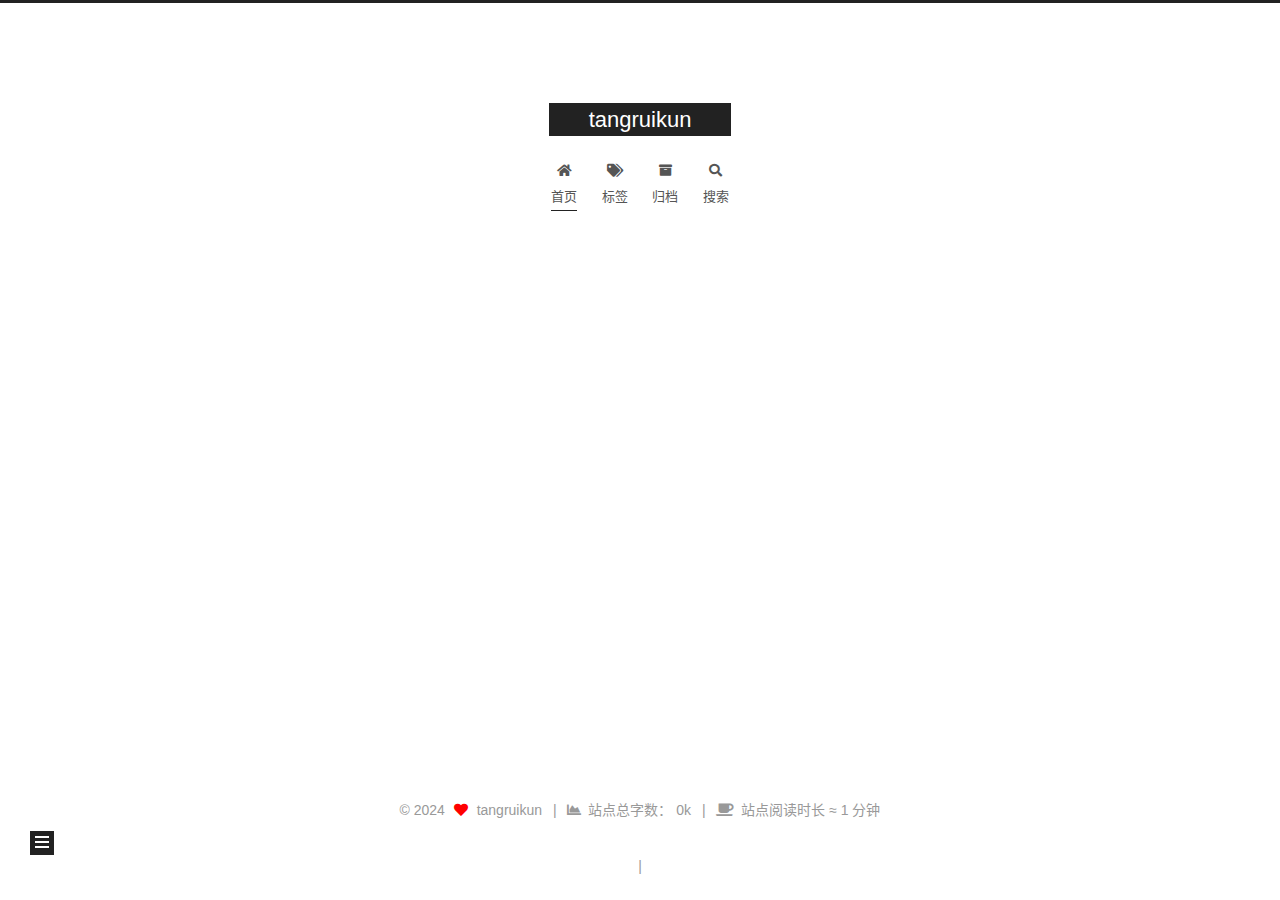
==== index.html @ 12668bd8 "Site updated: 2024-08-31 10:57:15" ====
<!DOCTYPE html>
<html lang="zh-CN">
<head>
  <meta charset="UTF-8">
<meta name="viewport" content="width=device-width, initial-scale=1, maximum-scale=2">
<meta name="theme-color" content="#222">
<meta name="generator" content="Hexo 7.1.1">
  <link rel="apple-touch-icon" sizes="180x180" href="/images/apple-touch-icon-next.png">
  <link rel="icon" type="image/png" sizes="32x32" href="/images/favicon-32x32-next.png">
  <link rel="icon" type="image/png" sizes="16x16" href="/images/favicon-16x16-next.png">
  <link rel="mask-icon" href="/images/logo.svg" color="#222">

<link rel="stylesheet" href="/css/main.css">


<link rel="stylesheet" href="/lib/font-awesome/css/all.min.css">

<script id="hexo-configurations">
    var NexT = window.NexT || {};
    var CONFIG = {"hostname":"example.com","root":"/","scheme":"Muse","version":"7.8.0","exturl":false,"sidebar":{"position":"left","display":"post","padding":18,"offset":12,"onmobile":false},"copycode":{"enable":false,"show_result":false,"style":null},"back2top":{"enable":true,"sidebar":false,"scrollpercent":false},"bookmark":{"enable":false,"color":"#222","save":"auto"},"fancybox":false,"mediumzoom":false,"lazyload":false,"pangu":false,"comments":{"style":"tabs","active":null,"storage":true,"lazyload":false,"nav":null},"algolia":{"hits":{"per_page":10},"labels":{"input_placeholder":"Search for Posts","hits_empty":"We didn't find any results for the search: ${query}","hits_stats":"${hits} results found in ${time} ms"}},"localsearch":{"enable":true,"trigger":"auto","top_n_per_article":1,"unescape":false,"preload":false},"motion":{"enable":true,"async":false,"transition":{"post_block":"fadeIn","post_header":"slideDownIn","post_body":"slideDownIn","coll_header":"slideLeftIn","sidebar":"slideUpIn"}},"path":"search.xml"};
  </script>

  <meta name="description" content="学习记录，生活感悟">
<meta property="og:type" content="website">
<meta property="og:title" content="tangruikun">
<meta property="og:url" content="http://example.com/index.html">
<meta property="og:site_name" content="tangruikun">
<meta property="og:description" content="学习记录，生活感悟">
<meta property="og:locale" content="zh_CN">
<meta property="article:author" content="tangruikun">
<meta name="twitter:card" content="summary">

<link rel="canonical" href="http://example.com/">


<script id="page-configurations">
  // https://hexo.io/docs/variables.html
  CONFIG.page = {
    sidebar: "",
    isHome : true,
    isPost : false,
    lang   : 'zh-CN'
  };
</script>

  <title>tangruikun</title>
  






  <noscript>
  <style>
  .use-motion .brand,
  .use-motion .menu-item,
  .sidebar-inner,
  .use-motion .post-block,
  .use-motion .pagination,
  .use-motion .comments,
  .use-motion .post-header,
  .use-motion .post-body,
  .use-motion .collection-header { opacity: initial; }

  .use-motion .site-title,
  .use-motion .site-subtitle {
    opacity: initial;
    top: initial;
  }

  .use-motion .logo-line-before i { left: initial; }
  .use-motion .logo-line-after i { right: initial; }
  </style>
</noscript>

</head>

<body itemscope itemtype="http://schema.org/WebPage">
  <div class="container use-motion">
    <div class="headband"></div>

    <header class="header" itemscope itemtype="http://schema.org/WPHeader">
      <div class="header-inner"><div class="site-brand-container">
  <div class="site-nav-toggle">
    <div class="toggle" aria-label="切换导航栏">
      <span class="toggle-line toggle-line-first"></span>
      <span class="toggle-line toggle-line-middle"></span>
      <span class="toggle-line toggle-line-last"></span>
    </div>
  </div>

  <div class="site-meta">

    <a href="/" class="brand" rel="start">
      <span class="logo-line-before"><i></i></span>
      <h1 class="site-title">tangruikun</h1>
      <span class="logo-line-after"><i></i></span>
    </a>
  </div>

  <div class="site-nav-right">
    <div class="toggle popup-trigger">
        <i class="fa fa-search fa-fw fa-lg"></i>
    </div>
  </div>
</div>




<nav class="site-nav">
  <ul id="menu" class="main-menu menu">
        <li class="menu-item menu-item-home">

    <a href="/" rel="section"><i class="fa fa-home fa-fw"></i>首页</a>

  </li>
        <li class="menu-item menu-item-tags">

    <a href="/tags/" rel="section"><i class="fa fa-tags fa-fw"></i>标签</a>

  </li>
        <li class="menu-item menu-item-archives">

    <a href="/archives/" rel="section"><i class="fa fa-archive fa-fw"></i>归档</a>

  </li>
      <li class="menu-item menu-item-search">
        <a role="button" class="popup-trigger"><i class="fa fa-search fa-fw"></i>搜索
        </a>
      </li>
  </ul>
</nav>



  <div class="search-pop-overlay">
    <div class="popup search-popup">
        <div class="search-header">
  <span class="search-icon">
    <i class="fa fa-search"></i>
  </span>
  <div class="search-input-container">
    <input autocomplete="off" autocapitalize="off"
           placeholder="搜索..." spellcheck="false"
           type="search" class="search-input">
  </div>
  <span class="popup-btn-close">
    <i class="fa fa-times-circle"></i>
  </span>
</div>
<div id="search-result">
  <div id="no-result">
    <i class="fa fa-spinner fa-pulse fa-5x fa-fw"></i>
  </div>
</div>

    </div>
  </div>

</div>
    </header>

    
  <div class="back-to-top">
    <i class="fa fa-arrow-up"></i>
    <span>0%</span>
  </div>


    <main class="main">
      <div class="main-inner">
        <div class="content-wrap">
          

          <div class="content index posts-expand">
            
      
  
  
  <article itemscope itemtype="http://schema.org/Article" class="post-block" lang="zh-CN">
    <link itemprop="mainEntityOfPage" href="http://example.com/2024/08/31/00-Kubernetes%E6%9E%B6%E6%9E%84/">

    <span hidden itemprop="author" itemscope itemtype="http://schema.org/Person">
      <meta itemprop="image" content="/images/avatar.gif">
      <meta itemprop="name" content="tangruikun">
      <meta itemprop="description" content="学习记录，生活感悟">
    </span>

    <span hidden itemprop="publisher" itemscope itemtype="http://schema.org/Organization">
      <meta itemprop="name" content="tangruikun">
    </span>
      <header class="post-header">
        <h2 class="post-title" itemprop="name headline">
          
            <a href="/2024/08/31/00-Kubernetes%E6%9E%B6%E6%9E%84/" class="post-title-link" itemprop="url">00 Kubernetes架构</a>
        </h2>

        <div class="post-meta">
            <span class="post-meta-item">
              <span class="post-meta-item-icon">
                <i class="far fa-calendar"></i>
              </span>
              <span class="post-meta-item-text">发表于</span>
              

              <time title="创建时间：2024-08-31 10:02:33 / 修改时间：10:57:04" itemprop="dateCreated datePublished" datetime="2024-08-31T10:02:33+08:00">2024-08-31</time>
            </span>

          <br>
            <span class="post-meta-item" title="本文字数">
              <span class="post-meta-item-icon">
                <i class="far fa-file-word"></i>
              </span>
                <span class="post-meta-item-text">本文字数：</span>
              <span>52</span>
            </span>
            <span class="post-meta-item" title="阅读时长">
              <span class="post-meta-item-icon">
                <i class="far fa-clock"></i>
              </span>
                <span class="post-meta-item-text">阅读时长 &asymp;</span>
              <span>1 分钟</span>
            </span>

        </div>
      </header>

    
    
    
    <div class="post-body" itemprop="articleBody">

      
          <p>Kubernetes的架构，由Master和Node两种节点组成，这两种角色分别对应控制节点和计算节点。</p>
<p><img src="/k8s%E6%9E%B6%E6%9E%84%E5%9B%BE.png"></p>

      
    </div>

    
    
    
      <footer class="post-footer">
        <div class="post-eof"></div>
      </footer>
  </article>
  
  
  


  



          </div>
          

<script>
  window.addEventListener('tabs:register', () => {
    let { activeClass } = CONFIG.comments;
    if (CONFIG.comments.storage) {
      activeClass = localStorage.getItem('comments_active') || activeClass;
    }
    if (activeClass) {
      let activeTab = document.querySelector(`a[href="#comment-${activeClass}"]`);
      if (activeTab) {
        activeTab.click();
      }
    }
  });
  if (CONFIG.comments.storage) {
    window.addEventListener('tabs:click', event => {
      if (!event.target.matches('.tabs-comment .tab-content .tab-pane')) return;
      let commentClass = event.target.classList[1];
      localStorage.setItem('comments_active', commentClass);
    });
  }
</script>

        </div>
          
  
  <div class="toggle sidebar-toggle">
    <span class="toggle-line toggle-line-first"></span>
    <span class="toggle-line toggle-line-middle"></span>
    <span class="toggle-line toggle-line-last"></span>
  </div>

  <aside class="sidebar">
    <div class="sidebar-inner">

      <ul class="sidebar-nav motion-element">
        <li class="sidebar-nav-toc">
          文章目录
        </li>
        <li class="sidebar-nav-overview">
          站点概览
        </li>
      </ul>

      <!--noindex-->
      <div class="post-toc-wrap sidebar-panel">
      </div>
      <!--/noindex-->

      <div class="site-overview-wrap sidebar-panel">
        <div class="site-author motion-element" itemprop="author" itemscope itemtype="http://schema.org/Person">
  <p class="site-author-name" itemprop="name">tangruikun</p>
  <div class="site-description" itemprop="description">学习记录，生活感悟</div>
</div>
<div class="site-state-wrap motion-element">
  <nav class="site-state">
      <div class="site-state-item site-state-posts">
          <a href="/archives/">
        
          <span class="site-state-item-count">1</span>
          <span class="site-state-item-name">日志</span>
        </a>
      </div>
      <div class="site-state-item site-state-tags">
        <span class="site-state-item-count">1</span>
        <span class="site-state-item-name">标签</span>
      </div>
  </nav>
</div>



      </div>

    </div>
  </aside>
  <div id="sidebar-dimmer"></div>


      </div>
    </main>

    <footer class="footer">
      <div class="footer-inner">
        

        

<div class="copyright">
  
  &copy; 
  <span itemprop="copyrightYear">2024</span>
  <span class="with-love">
    <i class="fa fa-heart"></i>
  </span>
  <span class="author" itemprop="copyrightHolder">tangruikun</span>
    <span class="post-meta-divider">|</span>
    <span class="post-meta-item-icon">
      <i class="fa fa-chart-area"></i>
    </span>
      <span class="post-meta-item-text">站点总字数：</span>
    <span title="站点总字数">0k</span>
    <span class="post-meta-divider">|</span>
    <span class="post-meta-item-icon">
      <i class="fa fa-coffee"></i>
    </span>
      <span class="post-meta-item-text">站点阅读时长 &asymp;</span>
    <span title="站点阅读时长">1 分钟</span>
</div>
  <div class="powered-by">
    <!--由 <a href="https://hexo.io/" class="theme-link" rel="noopener" target="_blank">Hexo</a> & <a href="https://muse.theme-next.org/" class="theme-link" rel="noopener" target="_blank">NexT.Muse</a> 强力驱动 -->
  </div>

        
<div class="busuanzi-count">
  <script async src="https://busuanzi.ibruce.info/busuanzi/2.3/busuanzi.pure.mini.js"></script>
    <span class="post-meta-item" id="busuanzi_container_site_uv" style="display: none;">
      <span class="post-meta-item-icon">
        <i class="fa fa-user"></i>
      </span>
      <span class="site-uv" title="总访客量">
        <span id="busuanzi_value_site_uv"></span>
      </span>
    </span>
    <span class="post-meta-divider">|</span>
    <span class="post-meta-item" id="busuanzi_container_site_pv" style="display: none;">
      <span class="post-meta-item-icon">
        <i class="fa fa-eye"></i>
      </span>
      <span class="site-pv" title="总访问量">
        <span id="busuanzi_value_site_pv"></span>
      </span>
    </span>
</div>








      </div>
    </footer>
  </div>

  
  <script src="/lib/anime.min.js"></script>
  <script src="/lib/velocity/velocity.min.js"></script>
  <script src="/lib/velocity/velocity.ui.min.js"></script>

<script src="/js/utils.js"></script>

<script src="/js/motion.js"></script>


<script src="/js/schemes/muse.js"></script>


<script src="/js/next-boot.js"></script>




  




  
<script src="/js/local-search.js"></script>













  

  

</body>
</html>
---- css/main.css ----
:root {
  --body-bg-color: #fff;
  --content-bg-color: #fff;
  --card-bg-color: #f5f5f5;
  --text-color: #555;
  --blockquote-color: #666;
  --link-color: #555;
  --link-hover-color: #222;
  --brand-color: #fff;
  --brand-hover-color: #fff;
  --table-row-odd-bg-color: #f9f9f9;
  --table-row-hover-bg-color: #f5f5f5;
  --menu-item-bg-color: #f5f5f5;
  --btn-default-bg: #222;
  --btn-default-color: #fff;
  --btn-default-border-color: #222;
  --btn-default-hover-bg: #fff;
  --btn-default-hover-color: #222;
  --btn-default-hover-border-color: #222;
}
html {
  line-height: 1.15; /* 1 */
  -webkit-text-size-adjust: 100%; /* 2 */
}
body {
  margin: 0;
}
main {
  display: block;
}
h1 {
  font-size: 2em;
  margin: 0.67em 0;
}
hr {
  box-sizing: content-box; /* 1 */
  height: 0; /* 1 */
  overflow: visible; /* 2 */
}
pre {
  font-family: monospace, monospace; /* 1 */
  font-size: 1em; /* 2 */
}
a {
  background: transparent;
}
abbr[title] {
  border-bottom: none; /* 1 */
  text-decoration: underline; /* 2 */
  text-decoration: underline dotted; /* 2 */
}
b,
strong {
  font-weight: bolder;
}
code,
kbd,
samp {
  font-family: monospace, monospace; /* 1 */
  font-size: 1em; /* 2 */
}
small {
  font-size: 80%;
}
sub,
sup {
  font-size: 75%;
  line-height: 0;
  position: relative;
  vertical-align: baseline;
}
sub {
  bottom: -0.25em;
}
sup {
  top: -0.5em;
}
img {
  border-style: none;
}
button,
input,
optgroup,
select,
textarea {
  font-family: inherit; /* 1 */
  font-size: 100%; /* 1 */
  line-height: 1.15; /* 1 */
  margin: 0; /* 2 */
}
button,
input {
/* 1 */
  overflow: visible;
}
button,
select {
/* 1 */
  text-transform: none;
}
button,
[type='button'],
[type='reset'],
[type='submit'] {
  -webkit-appearance: button;
}
button::-moz-focus-inner,
[type='button']::-moz-focus-inner,
[type='reset']::-moz-focus-inner,
[type='submit']::-moz-focus-inner {
  border-style: none;
  padding: 0;
}
button:-moz-focusring,
[type='button']:-moz-focusring,
[type='reset']:-moz-focusring,
[type='submit']:-moz-focusring {
  outline: 1px dotted ButtonText;
}
fieldset {
  padding: 0.35em 0.75em 0.625em;
}
legend {
  box-sizing: border-box; /* 1 */
  color: inherit; /* 2 */
  display: table; /* 1 */
  max-width: 100%; /* 1 */
  padding: 0; /* 3 */
  white-space: normal; /* 1 */
}
progress {
  vertical-align: baseline;
}
textarea {
  overflow: auto;
}
[type='checkbox'],
[type='radio'] {
  box-sizing: border-box; /* 1 */
  padding: 0; /* 2 */
}
[type='number']::-webkit-inner-spin-button,
[type='number']::-webkit-outer-spin-button {
  height: auto;
}
[type='search'] {
  outline-offset: -2px; /* 2 */
  -webkit-appearance: textfield; /* 1 */
}
[type='search']::-webkit-search-decoration {
  -webkit-appearance: none;
}
::-webkit-file-upload-button {
  font: inherit; /* 2 */
  -webkit-appearance: button; /* 1 */
}
details {
  display: block;
}
summary {
  display: list-item;
}
template {
  display: none;
}
[hidden] {
  display: none;
}
::selection {
  background: #262a30;
  color: #eee;
}
html,
body {
  height: 100%;
}
body {
  background: var(--body-bg-color);
  color: var(--text-color);
  font-family: 'Lato', "PingFang SC", "Microsoft YaHei", sans-serif;
  font-size: 1em;
  line-height: 2;
}
@media (max-width: 991px) {
  body {
    padding-left: 0 !important;
    padding-right: 0 !important;
  }
}
h1,
h2,
h3,
h4,
h5,
h6 {
  font-family: 'Lato', "PingFang SC", "Microsoft YaHei", sans-serif;
  font-weight: bold;
  line-height: 1.5;
  margin: 20px 0 15px;
}
h1 {
  font-size: 1.5em;
}
h2 {
  font-size: 1.375em;
}
h3 {
  font-size: 1.25em;
}
h4 {
  font-size: 1.125em;
}
h5 {
  font-size: 1em;
}
h6 {
  font-size: 0.875em;
}
p {
  margin: 0 0 20px 0;
}
a,
span.exturl {
  border-bottom: 1px solid #999;
  color: var(--link-color);
  outline: 0;
  text-decoration: none;
  overflow-wrap: break-word;
  word-wrap: break-word;
  cursor: pointer;
}
a:hover,
span.exturl:hover {
  border-bottom-color: var(--link-hover-color);
  color: var(--link-hover-color);
}
iframe,
img,
video {
  display: block;
  margin-left: auto;
  margin-right: auto;
  max-width: 100%;
}
hr {
  background-image: repeating-linear-gradient(-45deg, #ddd, #ddd 4px, transparent 4px, transparent 8px);
  border: 0;
  height: 3px;
  margin: 40px 0;
}
blockquote {
  border-left: 4px solid #ddd;
  color: var(--blockquote-color);
  margin: 0;
  padding: 0 15px;
}
blockquote cite::before {
  content: '-';
  padding: 0 5px;
}
dt {
  font-weight: bold;
}
dd {
  margin: 0;
  padding: 0;
}
kbd {
  background-color: #f5f5f5;
  background-image: linear-gradient(#eee, #fff, #eee);
  border: 1px solid #ccc;
  border-radius: 0.2em;
  box-shadow: 0.1em 0.1em 0.2em rgba(0,0,0,0.1);
  color: #555;
  font-family: inherit;
  padding: 0.1em 0.3em;
  white-space: nowrap;
}
.table-container {
  overflow: auto;
}
table {
  border-collapse: collapse;
  border-spacing: 0;
  font-size: 0.875em;
  margin: 0 0 20px 0;
  width: 100%;
}
tbody tr:nth-of-type(odd) {
  background: var(--table-row-odd-bg-color);
}
tbody tr:hover {
  background: var(--table-row-hover-bg-color);
}
caption,
th,
td {
  font-weight: normal;
  padding: 8px;
  vertical-align: middle;
}
th,
td {
  border: 1px solid #ddd;
  border-bottom: 3px solid #ddd;
}
th {
  font-weight: 700;
  padding-bottom: 10px;
}
td {
  border-bottom-width: 1px;
}
.btn {
  background: var(--btn-default-bg);
  border: 2px solid var(--btn-default-border-color);
  border-radius: 0;
  color: var(--btn-default-color);
  display: inline-block;
  font-size: 0.875em;
  line-height: 2;
  padding: 0 20px;
  text-decoration: none;
  transition-property: background-color;
  transition-delay: 0s;
  transition-duration: 0.2s;
  transition-timing-function: ease-in-out;
}
.btn:hover {
  background: var(--btn-default-hover-bg);
  border-color: var(--btn-default-hover-border-color);
  color: var(--btn-default-hover-color);
}
.btn + .btn {
  margin: 0 0 8px 8px;
}
.btn .fa-fw {
  text-align: left;
  width: 1.285714285714286em;
}
.toggle {
  line-height: 0;
}
.toggle .toggle-line {
  background: #fff;
  display: inline-block;
  height: 2px;
  left: 0;
  position: relative;
  top: 0;
  transition: all 0.4s;
  vertical-align: top;
  width: 100%;
}
.toggle .toggle-line:not(:first-child) {
  margin-top: 3px;
}
.toggle.toggle-arrow .toggle-line-first {
  left: 50%;
  top: 2px;
  transform: rotate(45deg);
  width: 50%;
}
.toggle.toggle-arrow .toggle-line-middle {
  left: 2px;
  width: 90%;
}
.toggle.toggle-arrow .toggle-line-last {
  left: 50%;
  top: -2px;
  transform: rotate(-45deg);
  width: 50%;
}
.toggle.toggle-close .toggle-line-first {
  transform: rotate(-45deg);
  top: 5px;
}
.toggle.toggle-close .toggle-line-middle {
  opacity: 0;
}
.toggle.toggle-close .toggle-line-last {
  transform: rotate(45deg);
  top: -5px;
}
.highlight,
pre {
  background: #f7f7f7;
  color: #4d4d4c;
  line-height: 1.6;
  margin: 0 auto 20px;
}
pre,
code {
  font-family: consolas, Menlo, monospace, "PingFang SC", "Microsoft YaHei";
}
code {
  background: #eee;
  border-radius: 3px;
  color: #555;
  padding: 2px 4px;
  overflow-wrap: break-word;
  word-wrap: break-word;
}
.highlight *::selection {
  background: #d6d6d6;
}
.highlight pre {
  border: 0;
  margin: 0;
  padding: 10px 0;
}
.highlight table {
  border: 0;
  margin: 0;
  width: auto;
}
.highlight td {
  border: 0;
  padding: 0;
}
.highlight figcaption {
  background: #eff2f3;
  color: #4d4d4c;
  display: flex;
  font-size: 0.875em;
  justify-content: space-between;
  line-height: 1.2;
  padding: 0.5em;
}
.highlight figcaption a {
  color: #4d4d4c;
}
.highlight figcaption a:hover {
  border-bottom-color: #4d4d4c;
}
.highlight .gutter {
  -moz-user-select: none;
  -ms-user-select: none;
  -webkit-user-select: none;
  user-select: none;
}
.highlight .gutter pre {
  background: #eff2f3;
  color: #869194;
  padding-left: 10px;
  padding-right: 10px;
  text-align: right;
}
.highlight .code pre {
  background: #f7f7f7;
  padding-left: 10px;
  width: 100%;
}
.gist table {
  width: auto;
}
.gist table td {
  border: 0;
}
pre {
  overflow: auto;
  padding: 10px;
}
pre code {
  background: none;
  color: #4d4d4c;
  font-size: 0.875em;
  padding: 0;
  text-shadow: none;
}
pre .deletion {
  background: #fdd;
}
pre .addition {
  background: #dfd;
}
pre .meta {
  color: #eab700;
  -moz-user-select: none;
  -ms-user-select: none;
  -webkit-user-select: none;
  user-select: none;
}
pre .comment {
  color: #8e908c;
}
pre .variable,
pre .attribute,
pre .tag,
pre .name,
pre .regexp,
pre .ruby .constant,
pre .xml .tag .title,
pre .xml .pi,
pre .xml .doctype,
pre .html .doctype,
pre .css .id,
pre .css .class,
pre .css .pseudo {
  color: #c82829;
}
pre .number,
pre .preprocessor,
pre .built_in,
pre .builtin-name,
pre .literal,
pre .params,
pre .constant,
pre .command {
  color: #f5871f;
}
pre .ruby .class .title,
pre .css .rules .attribute,
pre .string,
pre .symbol,
pre .value,
pre .inheritance,
pre .header,
pre .ruby .symbol,
pre .xml .cdata,
pre .special,
pre .formula {
  color: #718c00;
}
pre .title,
pre .css .hexcolor {
  color: #3e999f;
}
pre .function,
pre .python .decorator,
pre .python .title,
pre .ruby .function .title,
pre .ruby .title .keyword,
pre .perl .sub,
pre .javascript .title,
pre .coffeescript .title {
  color: #4271ae;
}
pre .keyword,
pre .javascript .function {
  color: #8959a8;
}
.blockquote-center {
  border-left: none;
  margin: 40px 0;
  padding: 0;
  position: relative;
  text-align: center;
}
.blockquote-center .fa {
  display: block;
  opacity: 0.6;
  position: absolute;
  width: 100%;
}
.blockquote-center .fa-quote-left {
  border-top: 1px solid #ccc;
  text-align: left;
  top: -20px;
}
.blockquote-center .fa-quote-right {
  border-bottom: 1px solid #ccc;
  text-align: right;
  bottom: -20px;
}
.blockquote-center p,
.blockquote-center div {
  text-align: center;
}
.post-body .group-picture img {
  margin: 0 auto;
  padding: 0 3px;
}
.group-picture-row {
  margin-bottom: 6px;
  overflow: hidden;
}
.group-picture-column {
  float: left;
  margin-bottom: 10px;
}
.post-body .label {
  color: #555;
  display: inline;
  padding: 0 2px;
}
.post-body .label.default {
  background: #f0f0f0;
}
.post-body .label.primary {
  background: #efe6f7;
}
.post-body .label.info {
  background: #e5f2f8;
}
.post-body .label.success {
  background: #e7f4e9;
}
.post-body .label.warning {
  background: #fcf6e1;
}
.post-body .label.danger {
  background: #fae8eb;
}
.post-body .tabs {
  margin-bottom: 20px;
}
.post-body .tabs,
.tabs-comment {
  display: block;
  padding-top: 10px;
  position: relative;
}
.post-body .tabs ul.nav-tabs,
.tabs-comment ul.nav-tabs {
  display: flex;
  flex-wrap: wrap;
  margin: 0;
  margin-bottom: -1px;
  padding: 0;
}
@media (max-width: 413px) {
  .post-body .tabs ul.nav-tabs,
  .tabs-comment ul.nav-tabs {
    display: block;
    margin-bottom: 5px;
  }
}
.post-body .tabs ul.nav-tabs li.tab,
.tabs-comment ul.nav-tabs li.tab {
  border-bottom: 1px solid #ddd;
  border-left: 1px solid transparent;
  border-right: 1px solid transparent;
  border-top: 3px solid transparent;
  flex-grow: 1;
  list-style-type: none;
  border-radius: 0 0 0 0;
}
@media (max-width: 413px) {
  .post-body .tabs ul.nav-tabs li.tab,
  .tabs-comment ul.nav-tabs li.tab {
    border-bottom: 1px solid transparent;
    border-left: 3px solid transparent;
    border-right: 1px solid transparent;
    border-top: 1px solid transparent;
  }
}
@media (max-width: 413px) {
  .post-body .tabs ul.nav-tabs li.tab,
  .tabs-comment ul.nav-tabs li.tab {
    border-radius: 0;
  }
}
.post-body .tabs ul.nav-tabs li.tab a,
.tabs-comment ul.nav-tabs li.tab a {
  border-bottom: initial;
  display: block;
  line-height: 1.8;
  outline: 0;
  padding: 0.25em 0.75em;
  text-align: center;
  transition-delay: 0s;
  transition-duration: 0.2s;
  transition-timing-function: ease-out;
}
.post-body .tabs ul.nav-tabs li.tab a i,
.tabs-comment ul.nav-tabs li.tab a i {
  width: 1.285714285714286em;
}
.post-body .tabs ul.nav-tabs li.tab.active,
.tabs-comment ul.nav-tabs li.tab.active {
  border-bottom: 1px solid transparent;
  border-left: 1px solid #ddd;
  border-right: 1px solid #ddd;
  border-top: 3px solid #fc6423;
}
@media (max-width: 413px) {
  .post-body .tabs ul.nav-tabs li.tab.active,
  .tabs-comment ul.nav-tabs li.tab.active {
    border-bottom: 1px solid #ddd;
    border-left: 3px solid #fc6423;
    border-right: 1px solid #ddd;
    border-top: 1px solid #ddd;
  }
}
.post-body .tabs ul.nav-tabs li.tab.active a,
.tabs-comment ul.nav-tabs li.tab.active a {
  color: var(--link-color);
  cursor: default;
}
.post-body .tabs .tab-content .tab-pane,
.tabs-comment .tab-content .tab-pane {
  border: 1px solid #ddd;
  border-top: 0;
  padding: 20px 20px 0 20px;
  border-radius: 0;
}
.post-body .tabs .tab-content .tab-pane:not(.active),
.tabs-comment .tab-content .tab-pane:not(.active) {
  display: none;
}
.post-body .tabs .tab-content .tab-pane.active,
.tabs-comment .tab-content .tab-pane.active {
  display: block;
}
.post-body .tabs .tab-content .tab-pane.active:nth-of-type(1),
.tabs-comment .tab-content .tab-pane.active:nth-of-type(1) {
  border-radius: 0 0 0 0;
}
@media (max-width: 413px) {
  .post-body .tabs .tab-content .tab-pane.active:nth-of-type(1),
  .tabs-comment .tab-content .tab-pane.active:nth-of-type(1) {
    border-radius: 0;
  }
}
.post-body .note {
  border-radius: 3px;
  margin-bottom: 20px;
  padding: 1em;
  position: relative;
  border: 1px solid #eee;
  border-left-width: 5px;
}
.post-body .note h2,
.post-body .note h3,
.post-body .note h4,
.post-body .note h5,
.post-body .note h6 {
  margin-top: 0;
  border-bottom: initial;
  margin-bottom: 0;
  padding-top: 0;
}
.post-body .note p:first-child,
.post-body .note ul:first-child,
.post-body .note ol:first-child,
.post-body .note table:first-child,
.post-body .note pre:first-child,
.post-body .note blockquote:first-child,
.post-body .note img:first-child {
  margin-top: 0;
}
.post-body .note p:last-child,
.post-body .note ul:last-child,
.post-body .note ol:last-child,
.post-body .note table:last-child,
.post-body .note pre:last-child,
.post-body .note blockquote:last-child,
.post-body .note img:last-child {
  margin-bottom: 0;
}
.post-body .note.default {
  border-left-color: #777;
}
.post-body .note.default h2,
.post-body .note.default h3,
.post-body .note.default h4,
.post-body .note.default h5,
.post-body .note.default h6 {
  color: #777;
}
.post-body .note.primary {
  border-left-color: #6f42c1;
}
.post-body .note.primary h2,
.post-body .note.primary h3,
.post-body .note.primary h4,
.post-body .note.primary h5,
.post-body .note.primary h6 {
  color: #6f42c1;
}
.post-body .note.info {
  border-left-color: #428bca;
}
.post-body .note.info h2,
.post-body .note.info h3,
.post-body .note.info h4,
.post-body .note.info h5,
.post-body .note.info h6 {
  color: #428bca;
}
.post-body .note.success {
  border-left-color: #5cb85c;
}
.post-body .note.success h2,
.post-body .note.success h3,
.post-body .note.success h4,
.post-body .note.success h5,
.post-body .note.success h6 {
  color: #5cb85c;
}
.post-body .note.warning {
  border-left-color: #f0ad4e;
}
.post-body .note.warning h2,
.post-body .note.warning h3,
.post-body .note.warning h4,
.post-body .note.warning h5,
.post-body .note.warning h6 {
  color: #f0ad4e;
}
.post-body .note.danger {
  border-left-color: #d9534f;
}
.post-body .note.danger h2,
.post-body .note.danger h3,
.post-body .note.danger h4,
.post-body .note.danger h5,
.post-body .note.danger h6 {
  color: #d9534f;
}
.pagination .prev,
.pagination .next,
.pagination .page-number,
.pagination .space {
  display: inline-block;
  margin: 0 10px;
  padding: 0 11px;
  position: relative;
  top: -1px;
}
@media (max-width: 767px) {
  .pagination .prev,
  .pagination .next,
  .pagination .page-number,
  .pagination .space {
    margin: 0 5px;
  }
}
.pagination {
  border-top: 1px solid #eee;
  margin: 120px 0 0;
  text-align: center;
}
.pagination .prev,
.pagination .next,
.pagination .page-number {
  border-bottom: 0;
  border-top: 1px solid #eee;
  transition-property: border-color;
  transition-delay: 0s;
  transition-duration: 0.2s;
  transition-timing-function: ease-in-out;
}
.pagination .prev:hover,
.pagination .next:hover,
.pagination .page-number:hover {
  border-top-color: #222;
}
.pagination .space {
  margin: 0;
  padding: 0;
}
.pagination .prev {
  margin-left: 0;
}
.pagination .next {
  margin-right: 0;
}
.pagination .page-number.current {
  background: #ccc;
  border-top-color: #ccc;
  color: #fff;
}
@media (max-width: 767px) {
  .pagination {
    border-top: none;
  }
  .pagination .prev,
  .pagination .next,
  .pagination .page-number {
    border-bottom: 1px solid #eee;
    border-top: 0;
    margin-bottom: 10px;
    padding: 0 10px;
  }
  .pagination .prev:hover,
  .pagination .next:hover,
  .pagination .page-number:hover {
    border-bottom-color: #222;
  }
}
.comments {
  margin-top: 60px;
  overflow: hidden;
}
.comment-button-group {
  display: flex;
  flex-wrap: wrap-reverse;
  justify-content: center;
  margin: 1em 0;
}
.comment-button-group .comment-button {
  margin: 0.1em 0.2em;
}
.comment-button-group .comment-button.active {
  background: var(--btn-default-hover-bg);
  border-color: var(--btn-default-hover-border-color);
  color: var(--btn-default-hover-color);
}
.comment-position {
  display: none;
}
.comment-position.active {
  display: block;
}
.tabs-comment {
  background: var(--content-bg-color);
  margin-top: 4em;
  padding-top: 0;
}
.tabs-comment .comments {
  border: 0;
  box-shadow: none;
  margin-top: 0;
  padding-top: 0;
}
.container {
  min-height: 100%;
  position: relative;
}
.main-inner {
  margin: 0 auto;
  width: 700px;
}
@media (min-width: 1200px) {
  .main-inner {
    width: 800px;
  }
}
@media (min-width: 1600px) {
  .main-inner {
    width: 900px;
  }
}
@media (max-width: 767px) {
  .content-wrap {
    padding: 0 20px;
  }
}
.header {
  background: transparent;
}
.header-inner {
  margin: 0 auto;
  width: 700px;
}
@media (min-width: 1200px) {
  .header-inner {
    width: 800px;
  }
}
@media (min-width: 1600px) {
  .header-inner {
    width: 900px;
  }
}
.site-brand-container {
  display: flex;
  flex-shrink: 0;
  padding: 0 10px;
}
.headband {
  background: #222;
  height: 3px;
}
.site-meta {
  flex-grow: 1;
  text-align: center;
}
@media (max-width: 767px) {
  .site-meta {
    text-align: center;
  }
}
.brand {
  border-bottom: none;
  color: var(--brand-color);
  display: inline-block;
  line-height: 1.375em;
  padding: 0 40px;
  position: relative;
}
.brand:hover {
  color: var(--brand-hover-color);
}
.site-title {
  font-family: 'Lato', "PingFang SC", "Microsoft YaHei", sans-serif;
  font-size: 1.375em;
  font-weight: normal;
  margin: 0;
}
.site-subtitle {
  color: #999;
  font-size: 0.8125em;
  margin: 10px 0;
}
.use-motion .brand {
  opacity: 0;
}
.use-motion .site-title,
.use-motion .site-subtitle,
.use-motion .custom-logo-image {
  opacity: 0;
  position: relative;
  top: -10px;
}
.site-nav-toggle,
.site-nav-right {
  display: none;
}
@media (max-width: 767px) {
  .site-nav-toggle,
  .site-nav-right {
    display: flex;
    flex-direction: column;
    justify-content: center;
  }
}
.site-nav-toggle .toggle,
.site-nav-right .toggle {
  color: var(--text-color);
  padding: 10px;
  width: 22px;
}
.site-nav-toggle .toggle .toggle-line,
.site-nav-right .toggle .toggle-line {
  background: var(--text-color);
  border-radius: 1px;
}
.site-nav {
  display: block;
}
@media (max-width: 767px) {
  .site-nav {
    clear: both;
    display: none;
  }
}
.site-nav.site-nav-on {
  display: block;
}
.menu {
  margin-top: 20px;
  padding-left: 0;
  text-align: center;
}
.menu-item {
  display: inline-block;
  list-style: none;
  margin: 0 10px;
}
@media (max-width: 767px) {
  .menu-item {
    display: block;
    margin-top: 10px;
  }
  .menu-item.menu-item-search {
    display: none;
  }
}
.menu-item a,
.menu-item span.exturl {
  border-bottom: 0;
  display: block;
  font-size: 0.8125em;
  transition-property: border-color;
  transition-delay: 0s;
  transition-duration: 0.2s;
  transition-timing-function: ease-in-out;
}
@media (hover: none) {
  .menu-item a:hover,
  .menu-item span.exturl:hover {
    border-bottom-color: transparent !important;
  }
}
.menu-item .fa,
.menu-item .fab,
.menu-item .far,
.menu-item .fas {
  margin-right: 8px;
}
.menu-item .badge {
  display: inline-block;
  font-weight: bold;
  line-height: 1;
  margin-left: 0.35em;
  margin-top: 0.35em;
  text-align: center;
  white-space: nowrap;
}
@media (max-width: 767px) {
  .menu-item .badge {
    float: right;
    margin-left: 0;
  }
}
.menu-item-active a,
.menu .menu-item a:hover,
.menu .menu-item span.exturl:hover {
  background: var(--menu-item-bg-color);
}
.use-motion .menu-item {
  opacity: 0;
}
.sidebar {
  background: #222;
  bottom: 0;
  box-shadow: inset 0 2px 6px #000;
  position: fixed;
  top: 0;
}
@media (max-width: 991px) {
  .sidebar {
    display: none;
  }
}
.sidebar-inner {
  color: #999;
  padding: 18px 10px;
  text-align: center;
}
.cc-license {
  margin-top: 10px;
  text-align: center;
}
.cc-license .cc-opacity {
  border-bottom: none;
  opacity: 0.7;
}
.cc-license .cc-opacity:hover {
  opacity: 0.9;
}
.cc-license img {
  display: inline-block;
}
.site-author-image {
  border: 2px solid #333;
  display: block;
  margin: 0 auto;
  max-width: 96px;
  padding: 2px;
}
.site-author-name {
  color: #f5f5f5;
  font-weight: normal;
  margin: 5px 0 0;
  text-align: center;
}
.site-description {
  color: #999;
  font-size: 1em;
  margin-top: 5px;
  text-align: center;
}
.links-of-author {
  margin-top: 15px;
}
.links-of-author a,
.links-of-author span.exturl {
  border-bottom-color: #555;
  display: inline-block;
  font-size: 0.8125em;
  margin-bottom: 10px;
  margin-right: 10px;
  vertical-align: middle;
}
.links-of-author a::before,
.links-of-author span.exturl::before {
  background: #ffff09;
  border-radius: 50%;
  content: ' ';
  display: inline-block;
  height: 4px;
  margin-right: 3px;
  vertical-align: middle;
  width: 4px;
}
.sidebar-button {
  margin-top: 15px;
}
.sidebar-button a {
  border: 1px solid #fc6423;
  border-radius: 4px;
  color: #fc6423;
  display: inline-block;
  padding: 0 15px;
}
.sidebar-button a .fa,
.sidebar-button a .fab,
.sidebar-button a .far,
.sidebar-button a .fas {
  margin-right: 5px;
}
.sidebar-button a:hover {
  background: #fc6423;
  border: 1px solid #fc6423;
  color: #fff;
}
.sidebar-button a:hover .fa,
.sidebar-button a:hover .fab,
.sidebar-button a:hover .far,
.sidebar-button a:hover .fas {
  color: #fff;
}
.links-of-blogroll {
  font-size: 0.8125em;
  margin-top: 10px;
}
.links-of-blogroll-title {
  font-size: 0.875em;
  font-weight: 600;
  margin-top: 0;
}
.links-of-blogroll-list {
  list-style: none;
  margin: 0;
  padding: 0;
}
#sidebar-dimmer {
  display: none;
}
@media (max-width: 767px) {
  #sidebar-dimmer {
    background: #000;
    display: block;
    height: 100%;
    left: 100%;
    opacity: 0;
    position: fixed;
    top: 0;
    width: 100%;
    z-index: 1100;
  }
  .sidebar-active + #sidebar-dimmer {
    opacity: 0.7;
    transform: translateX(-100%);
    transition: opacity 0.5s;
  }
}
.sidebar-nav {
  margin: 0;
  padding-bottom: 20px;
  padding-left: 0;
}
.sidebar-nav li {
  border-bottom: 1px solid transparent;
  color: #666;
  cursor: pointer;
  display: inline-block;
  font-size: 0.875em;
}
.sidebar-nav li.sidebar-nav-overview {
  margin-left: 10px;
}
.sidebar-nav li:hover {
  color: #f5f5f5;
}
.sidebar-nav .sidebar-nav-active {
  border-bottom-color: #87daff;
  color: #87daff;
}
.sidebar-nav .sidebar-nav-active:hover {
  color: #87daff;
}
.sidebar-panel {
  display: none;
  overflow-x: hidden;
  overflow-y: auto;
}
.sidebar-panel-active {
  display: block;
}
.sidebar-toggle {
  background: #222;
  bottom: 45px;
  cursor: pointer;
  height: 14px;
  left: 30px;
  padding: 5px;
  position: fixed;
  width: 14px;
  z-index: 1300;
}
@media (max-width: 991px) {
  .sidebar-toggle {
    left: 20px;
    opacity: 0.8;
    display: none;
  }
}
.sidebar-toggle:hover .toggle-line {
  background: #87daff;
}
.post-toc {
  font-size: 0.875em;
}
.post-toc ol {
  list-style: none;
  margin: 0;
  padding: 0 2px 5px 10px;
  text-align: left;
}
.post-toc ol > ol {
  padding-left: 0;
}
.post-toc ol a {
  transition-property: all;
  transition-delay: 0s;
  transition-duration: 0.2s;
  transition-timing-function: ease-in-out;
}
.post-toc .nav-item {
  line-height: 1.8;
  overflow: hidden;
  text-overflow: ellipsis;
  white-space: nowrap;
}
.post-toc .nav .nav-child {
  display: none;
}
.post-toc .nav .active > .nav-child {
  display: block;
}
.post-toc .nav .active-current > .nav-child {
  display: block;
}
.post-toc .nav .active-current > .nav-child > .nav-item {
  display: block;
}
.post-toc .nav .active > a {
  border-bottom-color: #87daff;
  color: #87daff;
}
.post-toc .nav .active-current > a {
  color: #87daff;
}
.post-toc .nav .active-current > a:hover {
  color: #87daff;
}
.site-state {
  display: flex;
  justify-content: center;
  line-height: 1.4;
  margin-top: 10px;
  overflow: hidden;
  text-align: center;
  white-space: nowrap;
}
.site-state-item {
  padding: 0 15px;
}
.site-state-item:not(:first-child) {
  border-left: 1px solid #333;
}
.site-state-item a {
  border-bottom: none;
}
.site-state-item-count {
  display: block;
  font-size: 1.25em;
  font-weight: 600;
  text-align: center;
}
.site-state-item-name {
  color: inherit;
  font-size: 0.875em;
}
.footer {
  color: #999;
  font-size: 0.875em;
  padding: 20px 0;
}
.footer.footer-fixed {
  bottom: 0;
  left: 0;
  position: absolute;
  right: 0;
}
.footer-inner {
  box-sizing: border-box;
  margin: 0 auto;
  text-align: center;
  width: 700px;
}
@media (min-width: 1200px) {
  .footer-inner {
    width: 800px;
  }
}
@media (min-width: 1600px) {
  .footer-inner {
    width: 900px;
  }
}
.languages {
  display: inline-block;
  font-size: 1.125em;
  position: relative;
}
.languages .lang-select-label span {
  margin: 0 0.5em;
}
.languages .lang-select {
  height: 100%;
  left: 0;
  opacity: 0;
  position: absolute;
  top: 0;
  width: 100%;
}
.with-love {
  color: #ff0000;
  display: inline-block;
  margin: 0 5px;
}
.powered-by,
.theme-info {
  display: inline-block;
}
@-moz-keyframes iconAnimate {
  0%, 100% {
    transform: scale(1);
  }
  10%, 30% {
    transform: scale(0.9);
  }
  20%, 40%, 60%, 80% {
    transform: scale(1.1);
  }
  50%, 70% {
    transform: scale(1.1);
  }
}
@-webkit-keyframes iconAnimate {
  0%, 100% {
    transform: scale(1);
  }
  10%, 30% {
    transform: scale(0.9);
  }
  20%, 40%, 60%, 80% {
    transform: scale(1.1);
  }
  50%, 70% {
    transform: scale(1.1);
  }
}
@-o-keyframes iconAnimate {
  0%, 100% {
    transform: scale(1);
  }
  10%, 30% {
    transform: scale(0.9);
  }
  20%, 40%, 60%, 80% {
    transform: scale(1.1);
  }
  50%, 70% {
    transform: scale(1.1);
  }
}
@keyframes iconAnimate {
  0%, 100% {
    transform: scale(1);
  }
  10%, 30% {
    transform: scale(0.9);
  }
  20%, 40%, 60%, 80% {
    transform: scale(1.1);
  }
  50%, 70% {
    transform: scale(1.1);
  }
}
.back-to-top {
  font-size: 12px;
  text-align: center;
  transition-delay: 0s;
  transition-duration: 0.2s;
  transition-timing-function: ease-in-out;
}
.back-to-top {
  background: #222;
  bottom: -100px;
  box-sizing: border-box;
  color: #fff;
  cursor: pointer;
  left: 30px;
  opacity: 1;
  padding: 0 6px;
  position: fixed;
  transition-property: bottom;
  z-index: 1300;
  width: 24px;
}
.back-to-top span {
  display: none;
}
.back-to-top:hover {
  color: #87daff;
}
.back-to-top.back-to-top-on {
  bottom: 19px;
}
@media (max-width: 991px) {
  .back-to-top {
    left: 20px;
    opacity: 0.8;
  }
}
.post-body {
  font-family: 'Lato', "PingFang SC", "Microsoft YaHei", sans-serif;
  overflow-wrap: break-word;
  word-wrap: break-word;
}
@media (min-width: 1200px) {
  .post-body {
    font-size: 1.125em;
  }
}
.post-body .exturl .fa {
  font-size: 0.875em;
  margin-left: 4px;
}
.post-body .image-caption,
.post-body .figure .caption {
  color: #999;
  font-size: 0.875em;
  font-weight: bold;
  line-height: 1;
  margin: -20px auto 15px;
  text-align: center;
}
.post-sticky-flag {
  display: inline-block;
  transform: rotate(30deg);
}
.post-button {
  margin-top: 40px;
  text-align: center;
}
.use-motion .post-block,
.use-motion .pagination,
.use-motion .comments {
  opacity: 0;
}
.use-motion .post-header {
  opacity: 0;
}
.use-motion .post-body {
  opacity: 0;
}
.use-motion .collection-header {
  opacity: 0;
}
.posts-collapse {
  margin-left: 35px;
  position: relative;
}
@media (max-width: 767px) {
  .posts-collapse {
    margin-left: 0px;
    margin-right: 0px;
  }
}
.posts-collapse .collection-title {
  font-size: 1.125em;
  position: relative;
}
.posts-collapse .collection-title::before {
  background: #999;
  border: 1px solid #fff;
  border-radius: 50%;
  content: ' ';
  height: 10px;
  left: 0;
  margin-left: -6px;
  margin-top: -4px;
  position: absolute;
  top: 50%;
  width: 10px;
}
.posts-collapse .collection-year {
  font-size: 1.5em;
  font-weight: bold;
  margin: 60px 0;
  position: relative;
}
.posts-collapse .collection-year::before {
  background: #bbb;
  border-radius: 50%;
  content: ' ';
  height: 8px;
  left: 0;
  margin-left: -4px;
  margin-top: -4px;
  position: absolute;
  top: 50%;
  width: 8px;
}
.posts-collapse .collection-header {
  display: block;
  margin: 0 0 0 20px;
}
.posts-collapse .collection-header small {
  color: #bbb;
  margin-left: 5px;
}
.posts-collapse .post-header {
  border-bottom: 1px dashed #ccc;
  margin: 30px 0;
  padding-left: 15px;
  position: relative;
  transition-property: border;
  transition-delay: 0s;
  transition-duration: 0.2s;
  transition-timing-function: ease-in-out;
}
.posts-collapse .post-header::before {
  background: #bbb;
  border: 1px solid #fff;
  border-radius: 50%;
  content: ' ';
  height: 6px;
  left: 0;
  margin-left: -4px;
  position: absolute;
  top: 0.75em;
  transition-property: background;
  width: 6px;
  transition-delay: 0s;
  transition-duration: 0.2s;
  transition-timing-function: ease-in-out;
}
.posts-collapse .post-header:hover {
  border-bottom-color: #666;
}
.posts-collapse .post-header:hover::before {
  background: #222;
}
.posts-collapse .post-meta {
  display: inline;
  font-size: 0.75em;
  margin-right: 10px;
}
.posts-collapse .post-title {
  display: inline;
}
.posts-collapse .post-title a,
.posts-collapse .post-title span.exturl {
  border-bottom: none;
  color: var(--link-color);
}
.posts-collapse .post-title .fa-external-link-alt {
  font-size: 0.875em;
  margin-left: 5px;
}
.posts-collapse::before {
  background: #f5f5f5;
  content: ' ';
  height: 100%;
  left: 0;
  margin-left: -2px;
  position: absolute;
  top: 1.25em;
  width: 4px;
}
.post-eof {
  background: #ccc;
  height: 1px;
  margin: 80px auto 60px;
  text-align: center;
  width: 8%;
}
.post-block:last-of-type .post-eof {
  display: none;
}
.content {
  padding-top: 40px;
}
@media (min-width: 992px) {
  .post-body {
    text-align: justify;
  }
}
@media (max-width: 991px) {
  .post-body {
    text-align: justify;
  }
}
.post-body h1,
.post-body h2,
.post-body h3,
.post-body h4,
.post-body h5,
.post-body h6 {
  padding-top: 10px;
}
.post-body h1 .header-anchor,
.post-body h2 .header-anchor,
.post-body h3 .header-anchor,
.post-body h4 .header-anchor,
.post-body h5 .header-anchor,
.post-body h6 .header-anchor {
  border-bottom-style: none;
  color: #ccc;
  float: right;
  margin-left: 10px;
  visibility: hidden;
}
.post-body h1 .header-anchor:hover,
.post-body h2 .header-anchor:hover,
.post-body h3 .header-anchor:hover,
.post-body h4 .header-anchor:hover,
.post-body h5 .header-anchor:hover,
.post-body h6 .header-anchor:hover {
  color: inherit;
}
.post-body h1:hover .header-anchor,
.post-body h2:hover .header-anchor,
.post-body h3:hover .header-anchor,
.post-body h4:hover .header-anchor,
.post-body h5:hover .header-anchor,
.post-body h6:hover .header-anchor {
  visibility: visible;
}
.post-body iframe,
.post-body img,
.post-body video {
  margin-bottom: 20px;
}
.post-body .video-container {
  height: 0;
  margin-bottom: 20px;
  overflow: hidden;
  padding-top: 75%;
  position: relative;
  width: 100%;
}
.post-body .video-container iframe,
.post-body .video-container object,
.post-body .video-container embed {
  height: 100%;
  left: 0;
  margin: 0;
  position: absolute;
  top: 0;
  width: 100%;
}
.post-gallery {
  align-items: center;
  display: grid;
  grid-gap: 10px;
  grid-template-columns: 1fr 1fr 1fr;
  margin-bottom: 20px;
}
@media (max-width: 767px) {
  .post-gallery {
    grid-template-columns: 1fr 1fr;
  }
}
.post-gallery a {
  border: 0;
}
.post-gallery img {
  margin: 0;
}
.posts-expand .post-header {
  font-size: 1.125em;
}
.posts-expand .post-title {
  font-size: 1.5em;
  font-weight: normal;
  margin: initial;
  text-align: center;
  overflow-wrap: break-word;
  word-wrap: break-word;
}
.posts-expand .post-title-link {
  border-bottom: none;
  color: var(--link-color);
  display: inline-block;
  position: relative;
  vertical-align: top;
}
.posts-expand .post-title-link::before {
  background: var(--link-color);
  bottom: 0;
  content: '';
  height: 2px;
  left: 0;
  position: absolute;
  transform: scaleX(0);
  visibility: hidden;
  width: 100%;
  transition-delay: 0s;
  transition-duration: 0.2s;
  transition-timing-function: ease-in-out;
}
.posts-expand .post-title-link:hover::before {
  transform: scaleX(1);
  visibility: visible;
}
.posts-expand .post-title-link .fa-external-link-alt {
  font-size: 0.875em;
  margin-left: 5px;
}
.posts-expand .post-meta {
  color: #999;
  font-family: 'Lato', "PingFang SC", "Microsoft YaHei", sans-serif;
  font-size: 0.75em;
  margin: 3px 0 60px 0;
  text-align: center;
}
.posts-expand .post-meta .post-description {
  font-size: 0.875em;
  margin-top: 2px;
}
.posts-expand .post-meta time {
  border-bottom: 1px dashed #999;
  cursor: pointer;
}
.post-meta .post-meta-item + .post-meta-item::before {
  content: '|';
  margin: 0 0.5em;
}
.post-meta-divider {
  margin: 0 0.5em;
}
.post-meta-item-icon {
  margin-right: 3px;
}
@media (max-width: 991px) {
  .post-meta-item-icon {
    display: inline-block;
  }
}
@media (max-width: 991px) {
  .post-meta-item-text {
    display: none;
  }
}
.post-nav {
  border-top: 1px solid #eee;
  display: flex;
  justify-content: space-between;
  margin-top: 15px;
  padding: 10px 5px 0;
}
.post-nav-item {
  flex: 1;
}
.post-nav-item a {
  border-bottom: none;
  display: block;
  font-size: 0.875em;
  line-height: 1.6;
  position: relative;
}
.post-nav-item a:active {
  top: 2px;
}
.post-nav-item .fa {
  font-size: 0.75em;
}
.post-nav-item:first-child {
  margin-right: 15px;
}
.post-nav-item:first-child .fa {
  margin-right: 5px;
}
.post-nav-item:last-child {
  margin-left: 15px;
  text-align: right;
}
.post-nav-item:last-child .fa {
  margin-left: 5px;
}
.rtl.post-body p,
.rtl.post-body a,
.rtl.post-body h1,
.rtl.post-body h2,
.rtl.post-body h3,
.rtl.post-body h4,
.rtl.post-body h5,
.rtl.post-body h6,
.rtl.post-body li,
.rtl.post-body ul,
.rtl.post-body ol {
  direction: rtl;
  font-family: UKIJ Ekran;
}
.rtl.post-title {
  font-family: UKIJ Ekran;
}
.post-tags {
  margin-top: 40px;
  text-align: center;
}
.post-tags a {
  display: inline-block;
  font-size: 0.8125em;
}
.post-tags a:not(:last-child) {
  margin-right: 10px;
}
.post-widgets {
  border-top: 1px solid #eee;
  margin-top: 15px;
  text-align: center;
}
.wp_rating {
  height: 20px;
  line-height: 20px;
  margin-top: 10px;
  padding-top: 6px;
  text-align: center;
}
.social-like {
  display: flex;
  font-size: 0.875em;
  justify-content: center;
  text-align: center;
}
.reward-container {
  margin: 20px auto;
  padding: 10px 0;
  text-align: center;
  width: 90%;
}
.reward-container button {
  background: transparent;
  border: 1px solid #fc6423;
  border-radius: 0;
  color: #fc6423;
  cursor: pointer;
  line-height: 2;
  outline: 0;
  padding: 0 15px;
  vertical-align: text-top;
}
.reward-container button:hover {
  background: #fc6423;
  border: 1px solid transparent;
  color: #fa9366;
}
#qr {
  padding-top: 20px;
}
#qr a {
  border: 0;
}
#qr img {
  display: inline-block;
  margin: 0.8em 2em 0 2em;
  max-width: 100%;
  width: 180px;
}
#qr p {
  text-align: center;
}
.category-all-page .category-all-title {
  text-align: center;
}
.category-all-page .category-all {
  margin-top: 20px;
}
.category-all-page .category-list {
  list-style: none;
  margin: 0;
  padding: 0;
}
.category-all-page .category-list-item {
  margin: 5px 10px;
}
.category-all-page .category-list-count {
  color: #bbb;
}
.category-all-page .category-list-count::before {
  content: ' (';
  display: inline;
}
.category-all-page .category-list-count::after {
  content: ') ';
  display: inline;
}
.category-all-page .category-list-child {
  padding-left: 10px;
}
.event-list {
  padding: 0;
}
.event-list hr {
  background: #222;
  margin: 20px 0 45px 0;
}
.event-list hr::after {
  background: #222;
  color: #fff;
  content: 'NOW';
  display: inline-block;
  font-weight: bold;
  padding: 0 5px;
  text-align: right;
}
.event-list .event {
  background: #222;
  margin: 20px 0;
  min-height: 40px;
  padding: 15px 0 15px 10px;
}
.event-list .event .event-summary {
  color: #fff;
  margin: 0;
  padding-bottom: 3px;
}
.event-list .event .event-summary::before {
  animation: dot-flash 1s alternate infinite ease-in-out;
  color: #fff;
  content: '\f111';
  display: inline-block;
  font-size: 10px;
  margin-right: 25px;
  vertical-align: middle;
  font-family: 'Font Awesome 5 Free';
  font-weight: 900;
}
.event-list .event .event-relative-time {
  color: #bbb;
  display: inline-block;
  font-size: 12px;
  font-weight: normal;
  padding-left: 12px;
}
.event-list .event .event-details {
  color: #fff;
  display: block;
  line-height: 18px;
  margin-left: 56px;
  padding-bottom: 6px;
  padding-top: 3px;
  text-indent: -24px;
}
.event-list .event .event-details::before {
  color: #fff;
  display: inline-block;
  margin-right: 9px;
  text-align: center;
  text-indent: 0;
  width: 14px;
  font-family: 'Font Awesome 5 Free';
  font-weight: 900;
}
.event-list .event .event-details.event-location::before {
  content: '\f041';
}
.event-list .event .event-details.event-duration::before {
  content: '\f017';
}
.event-list .event-past {
  background: #f5f5f5;
}
.event-list .event-past .event-summary,
.event-list .event-past .event-details {
  color: #bbb;
  opacity: 0.9;
}
.event-list .event-past .event-summary::before,
.event-list .event-past .event-details::before {
  animation: none;
  color: #bbb;
}
@-moz-keyframes dot-flash {
  from {
    opacity: 1;
    transform: scale(1);
  }
  to {
    opacity: 0;
    transform: scale(0.8);
  }
}
@-webkit-keyframes dot-flash {
  from {
    opacity: 1;
    transform: scale(1);
  }
  to {
    opacity: 0;
    transform: scale(0.8);
  }
}
@-o-keyframes dot-flash {
  from {
    opacity: 1;
    transform: scale(1);
  }
  to {
    opacity: 0;
    transform: scale(0.8);
  }
}
@keyframes dot-flash {
  from {
    opacity: 1;
    transform: scale(1);
  }
  to {
    opacity: 0;
    transform: scale(0.8);
  }
}
ul.breadcrumb {
  font-size: 0.75em;
  list-style: none;
  margin: 1em 0;
  padding: 0 2em;
  text-align: center;
}
ul.breadcrumb li {
  display: inline;
}
ul.breadcrumb li + li::before {
  content: '/\00a0';
  font-weight: normal;
  padding: 0.5em;
}
ul.breadcrumb li + li:last-child {
  font-weight: bold;
}
.tag-cloud {
  text-align: center;
}
.tag-cloud a {
  display: inline-block;
  margin: 10px;
}
.tag-cloud a:hover {
  color: var(--link-hover-color) !important;
}
.search-pop-overlay {
  background: rgba(0,0,0,0);
  height: 100%;
  left: 0;
  position: fixed;
  top: 0;
  transition: visibility 0s linear 0.2s, background 0.2s;
  visibility: hidden;
  width: 100%;
  z-index: 1400;
}
.search-pop-overlay.search-active {
  background: rgba(0,0,0,0.3);
  transition: background 0.2s;
  visibility: visible;
}
.search-popup {
  background: var(--card-bg-color);
  border-radius: 5px;
  height: 80%;
  left: calc(50% - 350px);
  position: fixed;
  top: 10%;
  transform: scale(0);
  transition: transform 0.2s;
  width: 700px;
  z-index: 1500;
}
.search-active .search-popup {
  transform: scale(1);
}
@media (max-width: 767px) {
  .search-popup {
    border-radius: 0;
    height: 100%;
    left: 0;
    margin: 0;
    top: 0;
    width: 100%;
  }
}
.search-popup .search-icon,
.search-popup .popup-btn-close {
  color: #999;
  font-size: 18px;
  padding: 0 10px;
}
.search-popup .popup-btn-close {
  cursor: pointer;
}
.search-popup .popup-btn-close:hover .fa {
  color: #222;
}
.search-popup .search-header {
  background: #eee;
  border-top-left-radius: 5px;
  border-top-right-radius: 5px;
  display: flex;
  padding: 5px;
}
.search-popup input.search-input {
  background: transparent;
  border: 0;
  outline: 0;
  width: 100%;
}
.search-popup input.search-input::-webkit-search-cancel-button {
  display: none;
}
.search-popup .search-input-container {
  flex-grow: 1;
  padding: 2px;
}
.search-popup ul.search-result-list {
  margin: 0 5px;
  padding: 0;
  width: 100%;
}
.search-popup p.search-result {
  border-bottom: 1px dashed #ccc;
  padding: 5px 0;
}
.search-popup a.search-result-title {
  font-weight: bold;
}
.search-popup .search-keyword {
  border-bottom: 1px dashed #ff2a2a;
  color: #ff2a2a;
  font-weight: bold;
}
.search-popup #search-result {
  display: flex;
  height: calc(100% - 55px);
  overflow: auto;
  padding: 5px 25px;
}
.search-popup #no-result {
  color: #ccc;
  margin: auto;
}
@media (max-width: 767px) {
  .header-inner,
  .main-inner,
  .footer-inner {
    width: auto;
  }
}
.header-inner {
  padding-top: 100px;
}
@media (max-width: 767px) {
  .header-inner {
    padding-top: 50px;
  }
}
.main-inner {
  padding-bottom: 60px;
}
.content {
  padding-top: 70px;
}
@media (max-width: 767px) {
  .content {
    padding-top: 35px;
  }
}
embed {
  display: block;
  margin: 0 auto 25px auto;
}
.custom-logo .site-meta-headline {
  text-align: center;
}
.custom-logo .site-title {
  color: #222;
  margin: 10px auto 0;
}
.custom-logo .site-title a {
  border: 0;
}
.custom-logo-image {
  background: #fff;
  margin: 0 auto;
  max-width: 150px;
  padding: 5px;
}
.brand {
  background: var(--btn-default-bg);
}
@media (max-width: 767px) {
  .site-nav {
    border-bottom: 1px solid #ddd;
    border-top: 1px solid #ddd;
    left: 0;
    margin: 0;
    padding: 0;
    width: 100%;
  }
}
@media (max-width: 767px) {
  .menu {
    text-align: left;
  }
}
.menu-item-active a,
.menu .menu-item a:hover,
.menu .menu-item span.exturl:hover {
  background: transparent;
  border-bottom: 1px solid var(--link-hover-color) !important;
}
@media (max-width: 767px) {
  .menu-item-active a,
  .menu .menu-item a:hover,
  .menu .menu-item span.exturl:hover {
    border-bottom: 1px dotted #ddd !important;
  }
}
@media (max-width: 767px) {
  .menu .menu-item {
    margin: 0 10px;
  }
}
.menu .menu-item a,
.menu .menu-item span.exturl {
  border-bottom: 1px solid transparent;
}
@media (max-width: 767px) {
  .menu .menu-item a,
  .menu .menu-item span.exturl {
    padding: 5px 10px;
  }
}
@media (min-width: 768px) {
  .menu .menu-item .fa,
  .menu .menu-item .fab,
  .menu .menu-item .far,
  .menu .menu-item .fas {
    display: block;
    line-height: 2;
    margin-right: 0;
    width: 100%;
  }
}
.menu .menu-item .badge {
  background: #eee;
  padding: 1px 4px;
}
.sub-menu {
  margin: 10px 0;
}
.sub-menu .menu-item {
  display: inline-block;
}
.sidebar {
  left: -320px;
}
.sidebar.sidebar-active {
  left: 0;
}
.sidebar {
  width: 320px;
  z-index: 1200;
  transition-delay: 0s;
  transition-duration: 0.2s;
  transition-timing-function: ease-out;
}
.sidebar a,
.sidebar span.exturl {
  border-bottom-color: #555;
  color: #999;
}
.sidebar a:hover,
.sidebar span.exturl:hover {
  border-bottom-color: #eee;
  color: #eee;
}
.links-of-blogroll-item {
  padding: 2px 10px;
}
.links-of-blogroll-item a,
.links-of-blogroll-item span.exturl {
  box-sizing: border-box;
  display: inline-block;
  max-width: 280px;
  overflow: hidden;
  text-overflow: ellipsis;
  white-space: nowrap;
}
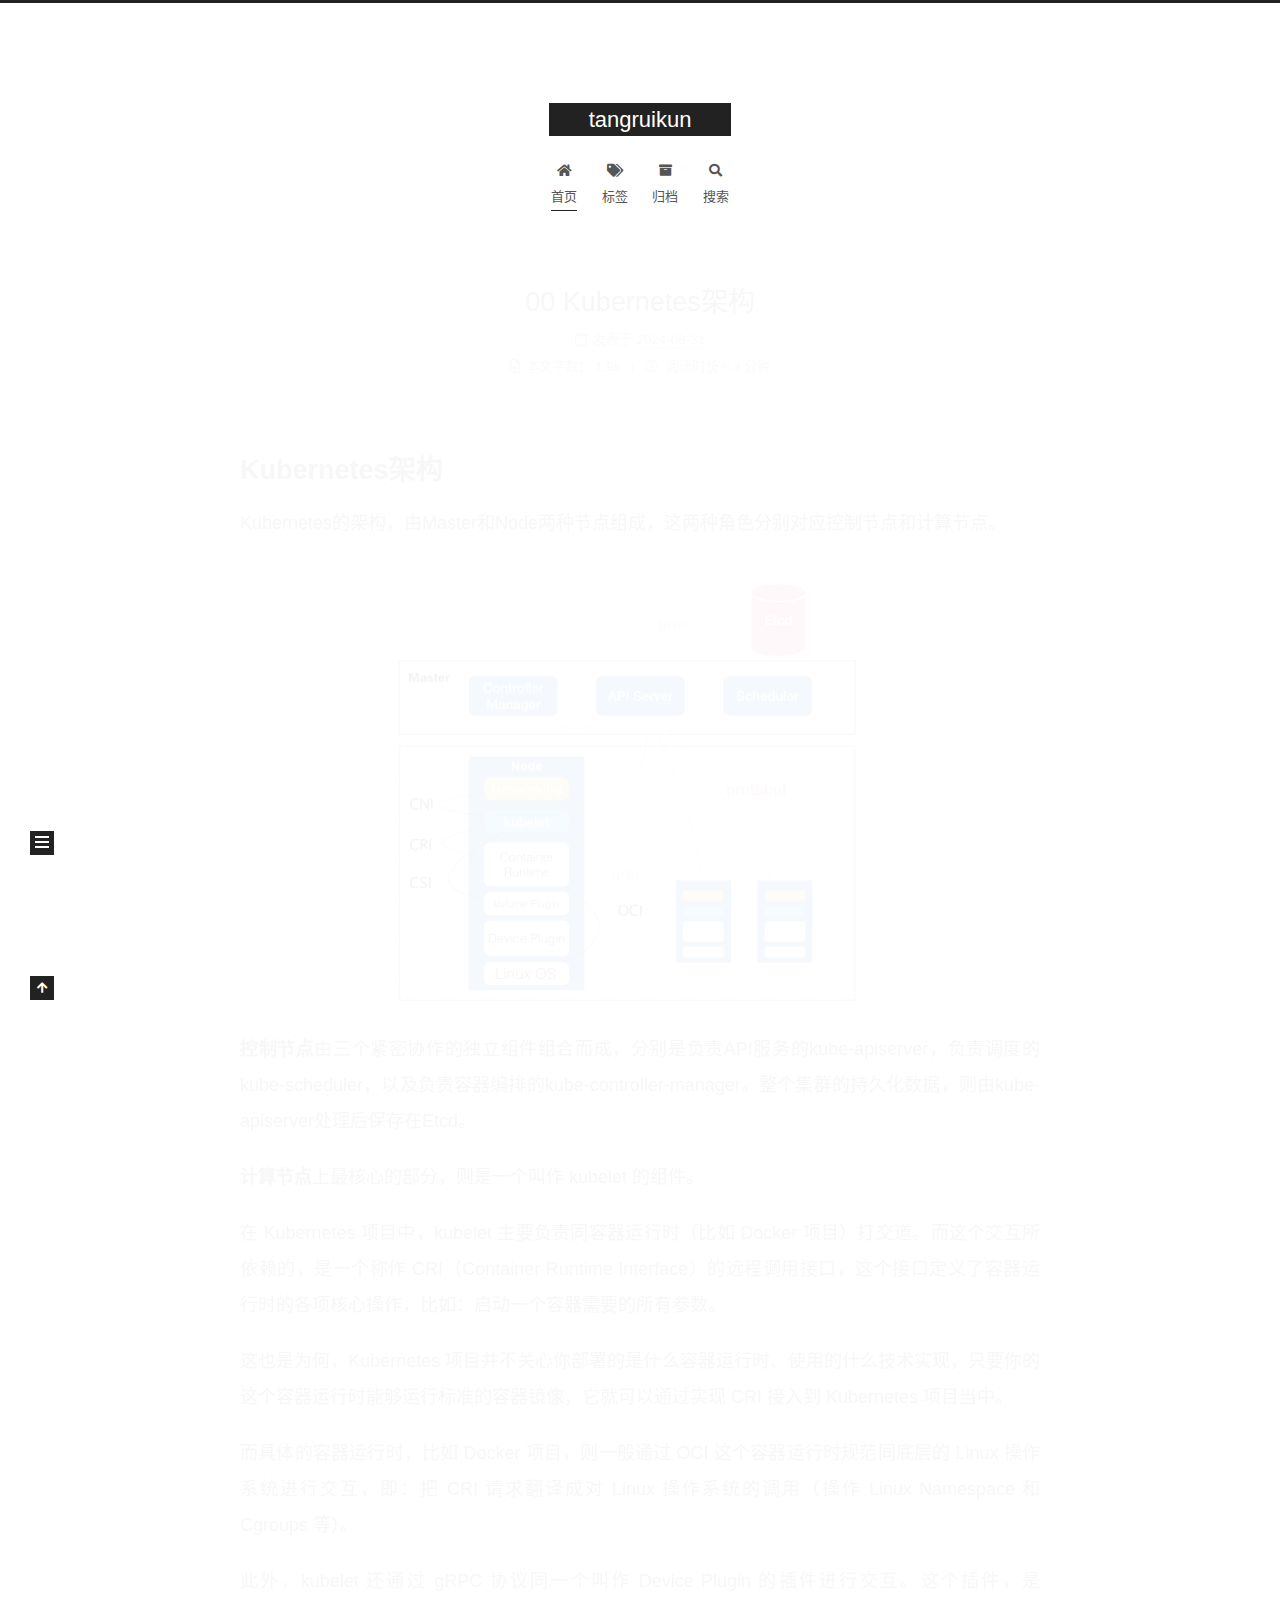
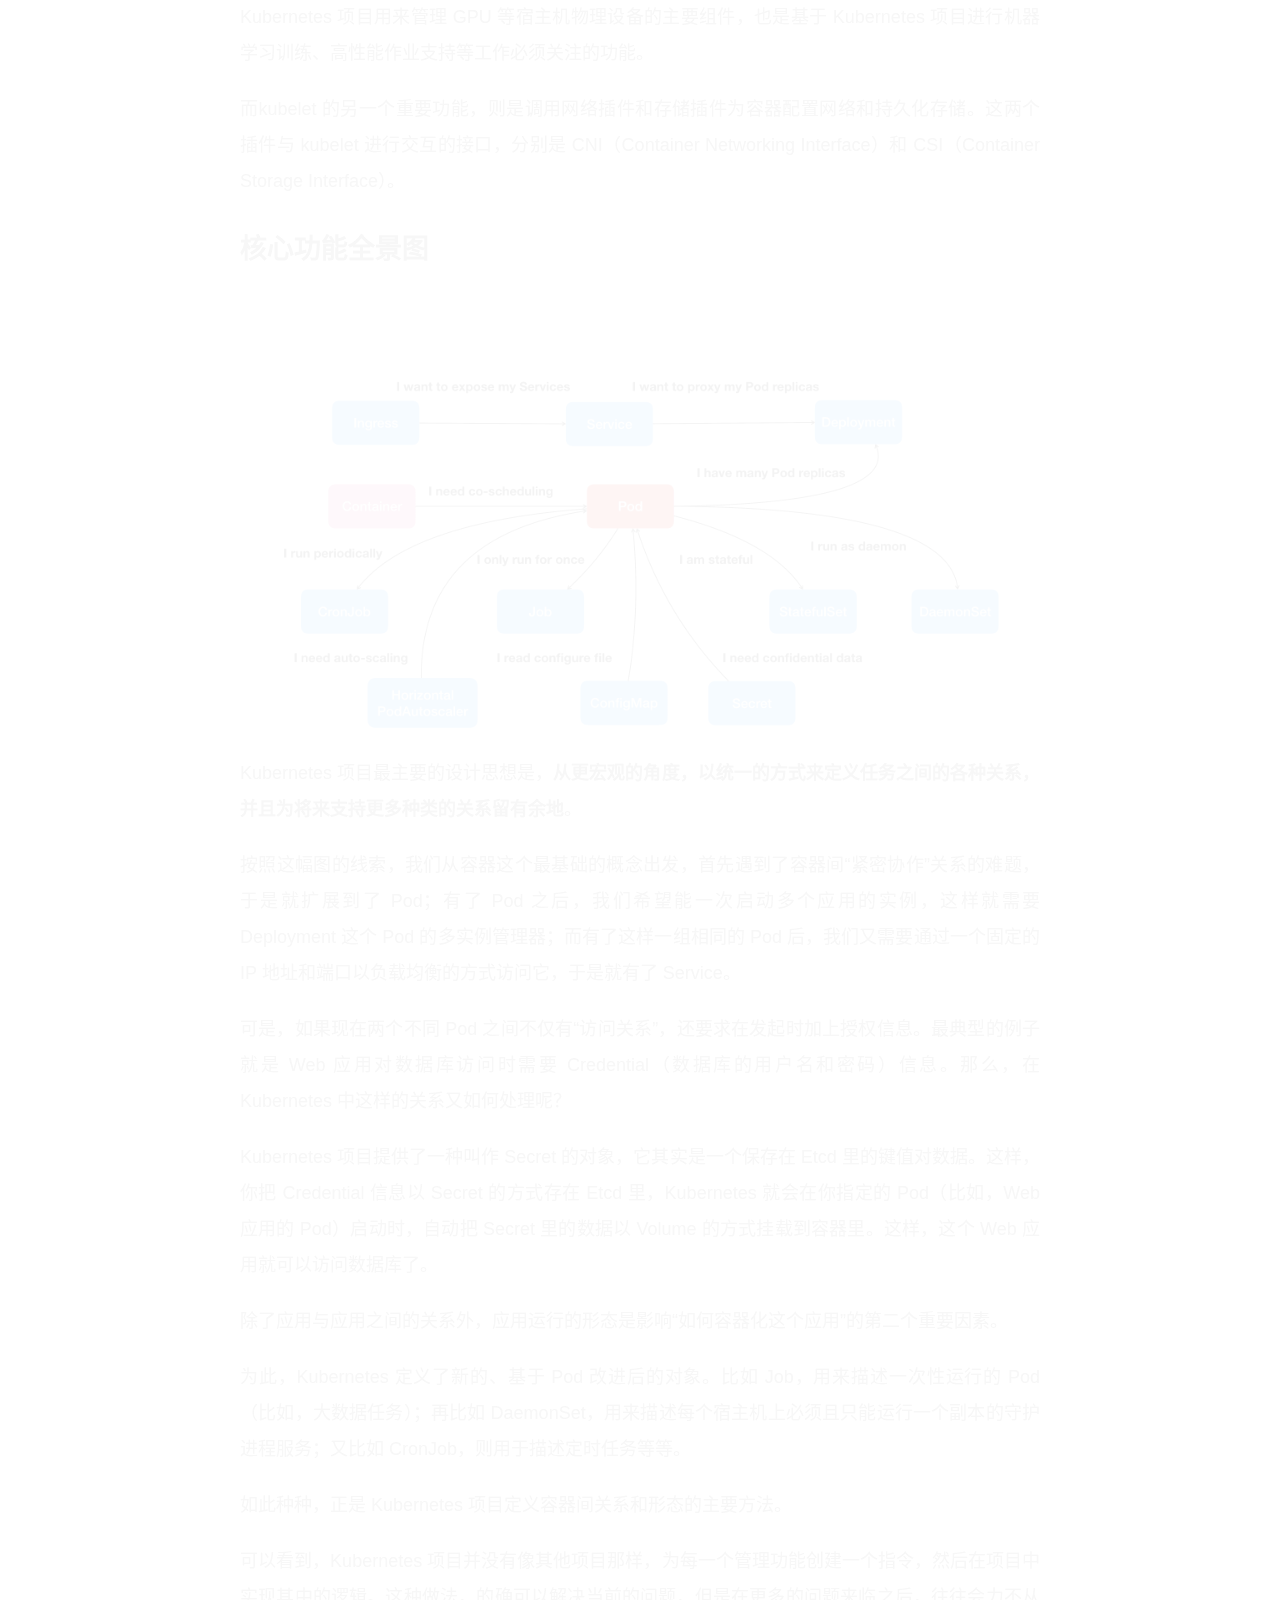
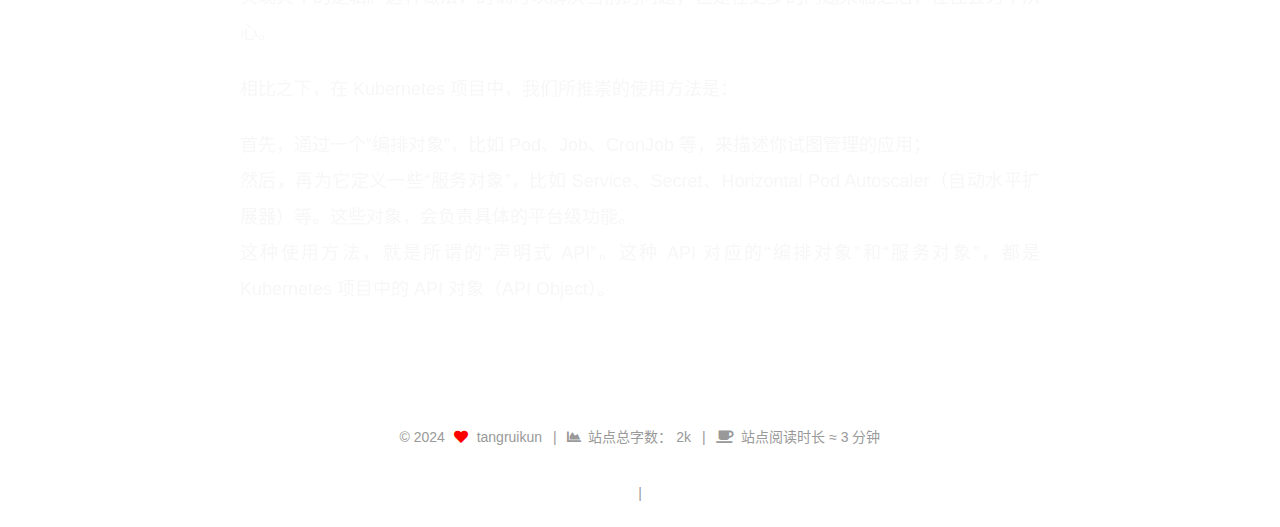
==== commit baf7a80c: "Site updated: 2024-08-31 16:01:06" ====
--- a/index.html
+++ b/index.html
@@ -205,7 +205,7 @@
               <span class="post-meta-item-text">发表于</span>
               
 
-              <time title="创建时间：2024-08-31 10:02:33 / 修改时间：10:57:04" itemprop="dateCreated datePublished" datetime="2024-08-31T10:02:33+08:00">2024-08-31</time>
+              <time title="创建时间：2024-08-31 10:02:33 / 修改时间：12:35:39" itemprop="dateCreated datePublished" datetime="2024-08-31T10:02:33+08:00">2024-08-31</time>
             </span>
 
           <br>
@@ -214,14 +214,14 @@
                 <i class="far fa-file-word"></i>
               </span>
                 <span class="post-meta-item-text">本文字数：</span>
-              <span>52</span>
+              <span>1.9k</span>
             </span>
             <span class="post-meta-item" title="阅读时长">
               <span class="post-meta-item-icon">
                 <i class="far fa-clock"></i>
               </span>
                 <span class="post-meta-item-text">阅读时长 &asymp;</span>
-              <span>1 分钟</span>
+              <span>3 分钟</span>
             </span>
 
         </div>
@@ -233,8 +233,28 @@
     <div class="post-body" itemprop="articleBody">
 
       
-          <p>Kubernetes的架构，由Master和Node两种节点组成，这两种角色分别对应控制节点和计算节点。</p>
-<p><img src="/k8s%E6%9E%B6%E6%9E%84%E5%9B%BE.png"></p>
+          <h1 id="Kubernetes架构"><a href="#Kubernetes架构" class="headerlink" title="Kubernetes架构"></a>Kubernetes架构</h1><p>Kubernetes的架构，由Master和Node两种节点组成，这两种角色分别对应控制节点和计算节点。</p>
+<img src="/2024/08/31/00-Kubernetes%E6%9E%B6%E6%9E%84/k8s%E6%9E%B6%E6%9E%84%E5%9B%BE.png" class="" title="k8s架构图">
+
+<p><strong>控制节点</strong>由三个紧密协作的独立组件组合而成，分别是负责API服务的kube-apiserver，负责调度的kube-scheduler，以及负责容器编排的kube-controller-manager。整个集群的持久化数据，则由kube-apiserver处理后保存在Etcd。</p>
+<p><strong>计算节点</strong>上最核心的部分，则是一个叫作 kubelet 的组件。</p>
+<p>在 Kubernetes 项目中，kubelet 主要负责同容器运行时（比如 Docker 项目）打交道。而这个交互所依赖的，是一个称作 CRI（Container Runtime Interface）的远程调用接口，这个接口定义了容器运行时的各项核心操作，比如：启动一个容器需要的所有参数。</p>
+<p>这也是为何，Kubernetes 项目并不关心你部署的是什么容器运行时、使用的什么技术实现，只要你的这个容器运行时能够运行标准的容器镜像，它就可以通过实现 CRI 接入到 Kubernetes 项目当中。</p>
+<p>而具体的容器运行时，比如 Docker 项目，则一般通过 OCI 这个容器运行时规范同底层的 Linux 操作系统进行交互，即：把 CRI 请求翻译成对 Linux 操作系统的调用（操作 Linux Namespace 和 Cgroups 等）。</p>
+<p>此外，kubelet 还通过 gRPC 协议同一个叫作 Device Plugin 的插件进行交互。这个插件，是 Kubernetes 项目用来管理 GPU 等宿主机物理设备的主要组件，也是基于 Kubernetes 项目进行机器学习训练、高性能作业支持等工作必须关注的功能。</p>
+<p>而kubelet 的另一个重要功能，则是调用网络插件和存储插件为容器配置网络和持久化存储。这两个插件与 kubelet 进行交互的接口，分别是 CNI（Container Networking Interface）和 CSI（Container Storage Interface）。</p>
+<h1 id="核心功能全景图"><a href="#核心功能全景图" class="headerlink" title="核心功能全景图"></a>核心功能全景图</h1><img src="/2024/08/31/00-Kubernetes%E6%9E%B6%E6%9E%84/%E6%A0%B8%E5%BF%83%E5%8A%9F%E8%83%BD%E5%85%A8%E6%99%AF%E5%9B%BE.png" class="" title="核心功能全景图">
+
+<p>Kubernetes 项目最主要的设计思想是，<strong>从更宏观的角度，以统一的方式来定义任务之间的各种关系，并且为将来支持更多种类的关系留有余地</strong>。</p>
+<p>按照这幅图的线索，我们从容器这个最基础的概念出发，首先遇到了容器间“紧密协作”关系的难题，于是就扩展到了 Pod；有了 Pod 之后，我们希望能一次启动多个应用的实例，这样就需要 Deployment 这个 Pod 的多实例管理器；而有了这样一组相同的 Pod 后，我们又需要通过一个固定的 IP 地址和端口以负载均衡的方式访问它，于是就有了 Service。</p>
+<p>可是，如果现在两个不同 Pod 之间不仅有“访问关系”，还要求在发起时加上授权信息。最典型的例子就是 Web 应用对数据库访问时需要 Credential（数据库的用户名和密码）信息。那么，在 Kubernetes 中这样的关系又如何处理呢？</p>
+<p>Kubernetes 项目提供了一种叫作 Secret 的对象，它其实是一个保存在 Etcd 里的键值对数据。这样，你把 Credential 信息以 Secret 的方式存在 Etcd 里，Kubernetes 就会在你指定的 Pod（比如，Web 应用的 Pod）启动时，自动把 Secret 里的数据以 Volume 的方式挂载到容器里。这样，这个 Web 应用就可以访问数据库了。</p>
+<p>除了应用与应用之间的关系外，应用运行的形态是影响“如何容器化这个应用”的第二个重要因素。</p>
+<p>为此，Kubernetes 定义了新的、基于 Pod 改进后的对象。比如 Job，用来描述一次性运行的 Pod（比如，大数据任务）；再比如 DaemonSet，用来描述每个宿主机上必须且只能运行一个副本的守护进程服务；又比如 CronJob，则用于描述定时任务等等。</p>
+<p>如此种种，正是 Kubernetes 项目定义容器间关系和形态的主要方法。</p>
+<p>可以看到，Kubernetes 项目并没有像其他项目那样，为每一个管理功能创建一个指令，然后在项目中实现其中的逻辑。这种做法，的确可以解决当前的问题，但是在更多的问题来临之后，往往会力不从心。</p>
+<p>相比之下，在 Kubernetes 项目中，我们所推崇的使用方法是：</p>
+<p>首先，通过一个“编排对象”，比如 Pod、Job、CronJob 等，来描述你试图管理的应用；<br>然后，再为它定义一些“服务对象”，比如 Service、Secret、Horizontal Pod Autoscaler（自动水平扩展器）等。这些对象，会负责具体的平台级功能。<br>这种使用方法，就是所谓的“声明式 API”。这种 API 对应的“编排对象”和“服务对象”，都是 Kubernetes 项目中的 API 对象（API Object）。</p>
 
       
     </div>
@@ -358,13 +378,13 @@
       <i class="fa fa-chart-area"></i>
     </span>
       <span class="post-meta-item-text">站点总字数：</span>
-    <span title="站点总字数">0k</span>
+    <span title="站点总字数">2k</span>
     <span class="post-meta-divider">|</span>
     <span class="post-meta-item-icon">
       <i class="fa fa-coffee"></i>
     </span>
       <span class="post-meta-item-text">站点阅读时长 &asymp;</span>
-    <span title="站点阅读时长">1 分钟</span>
+    <span title="站点阅读时长">3 分钟</span>
 </div>
   <div class="powered-by">
     <!--由 <a href="https://hexo.io/" class="theme-link" rel="noopener" target="_blank">Hexo</a> & <a href="https://muse.theme-next.org/" class="theme-link" rel="noopener" target="_blank">NexT.Muse</a> 强力驱动 -->
--- a/css/main.css
+++ b/css/main.css
@@ -1168,7 +1168,7 @@
 }
 .links-of-author a::before,
 .links-of-author span.exturl::before {
-  background: #ffff09;
+  background: #ff0dff;
   border-radius: 50%;
   content: ' ';
   display: inline-block;
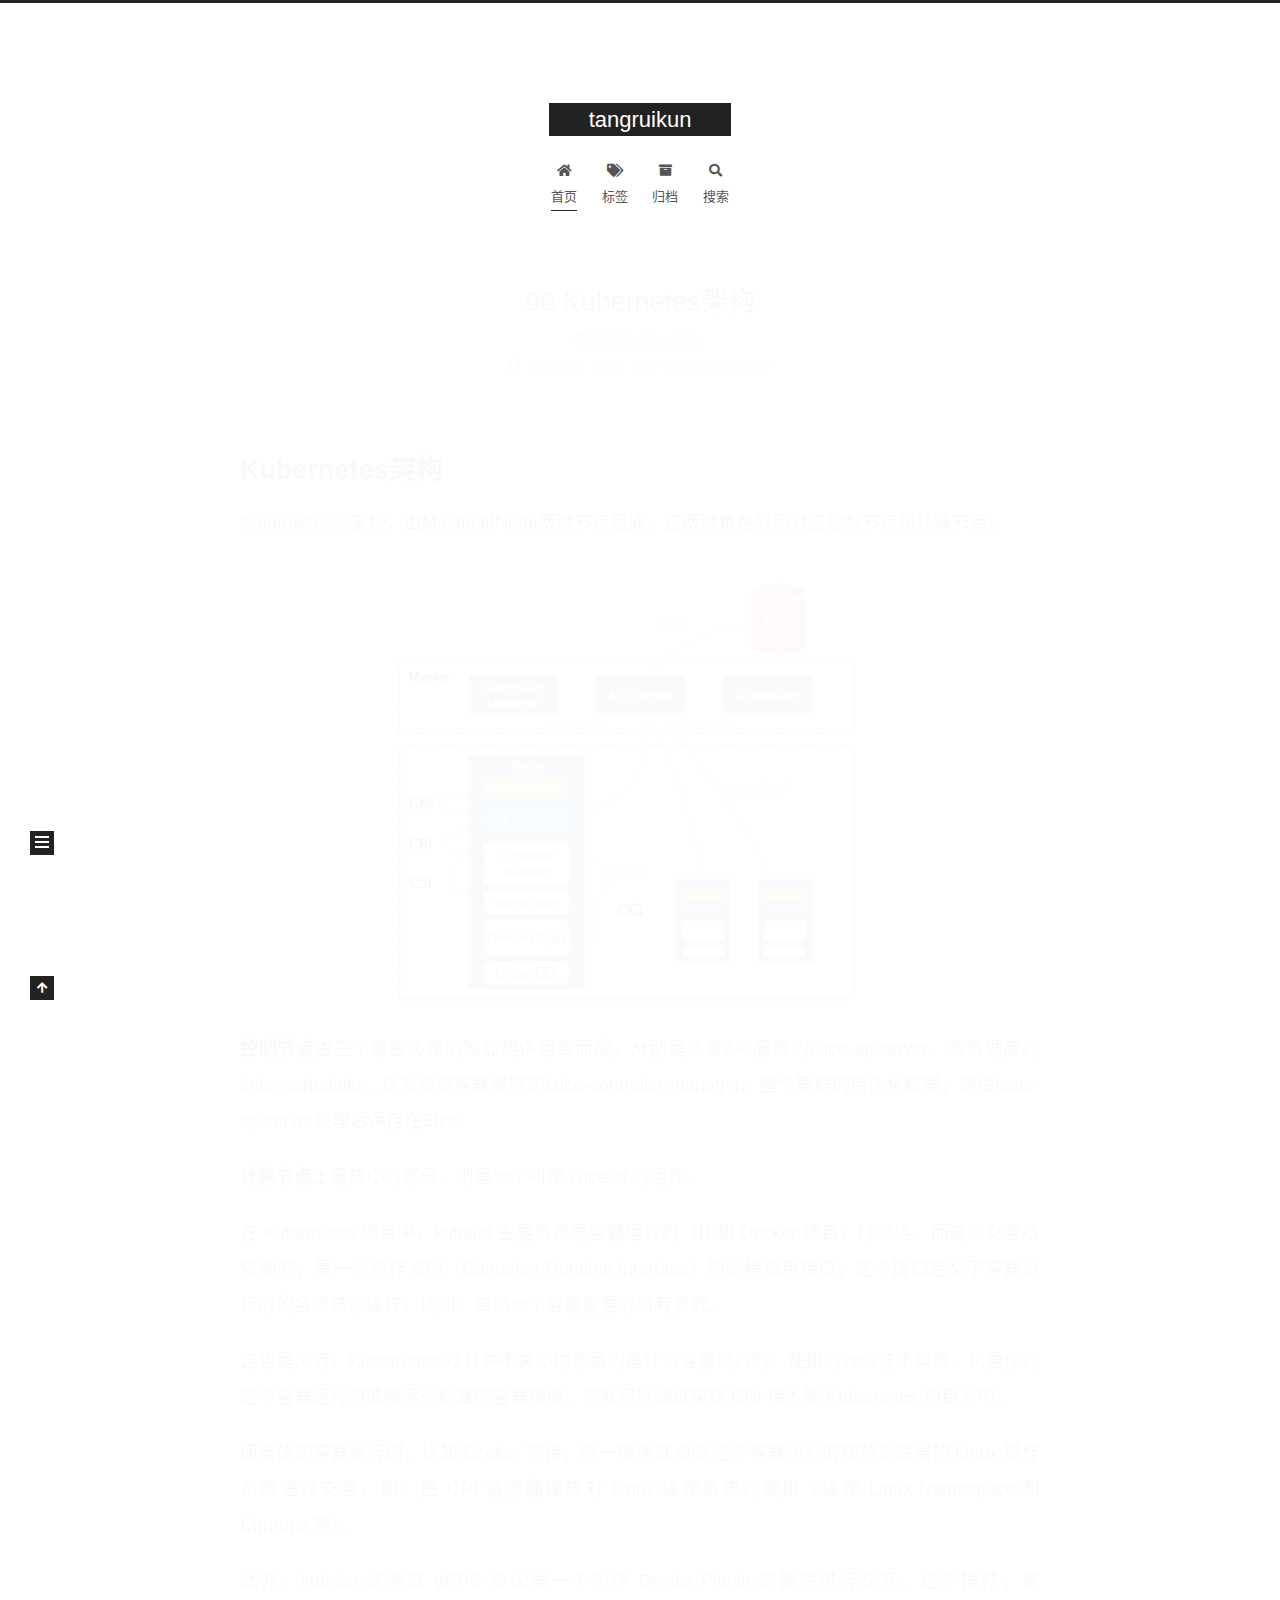
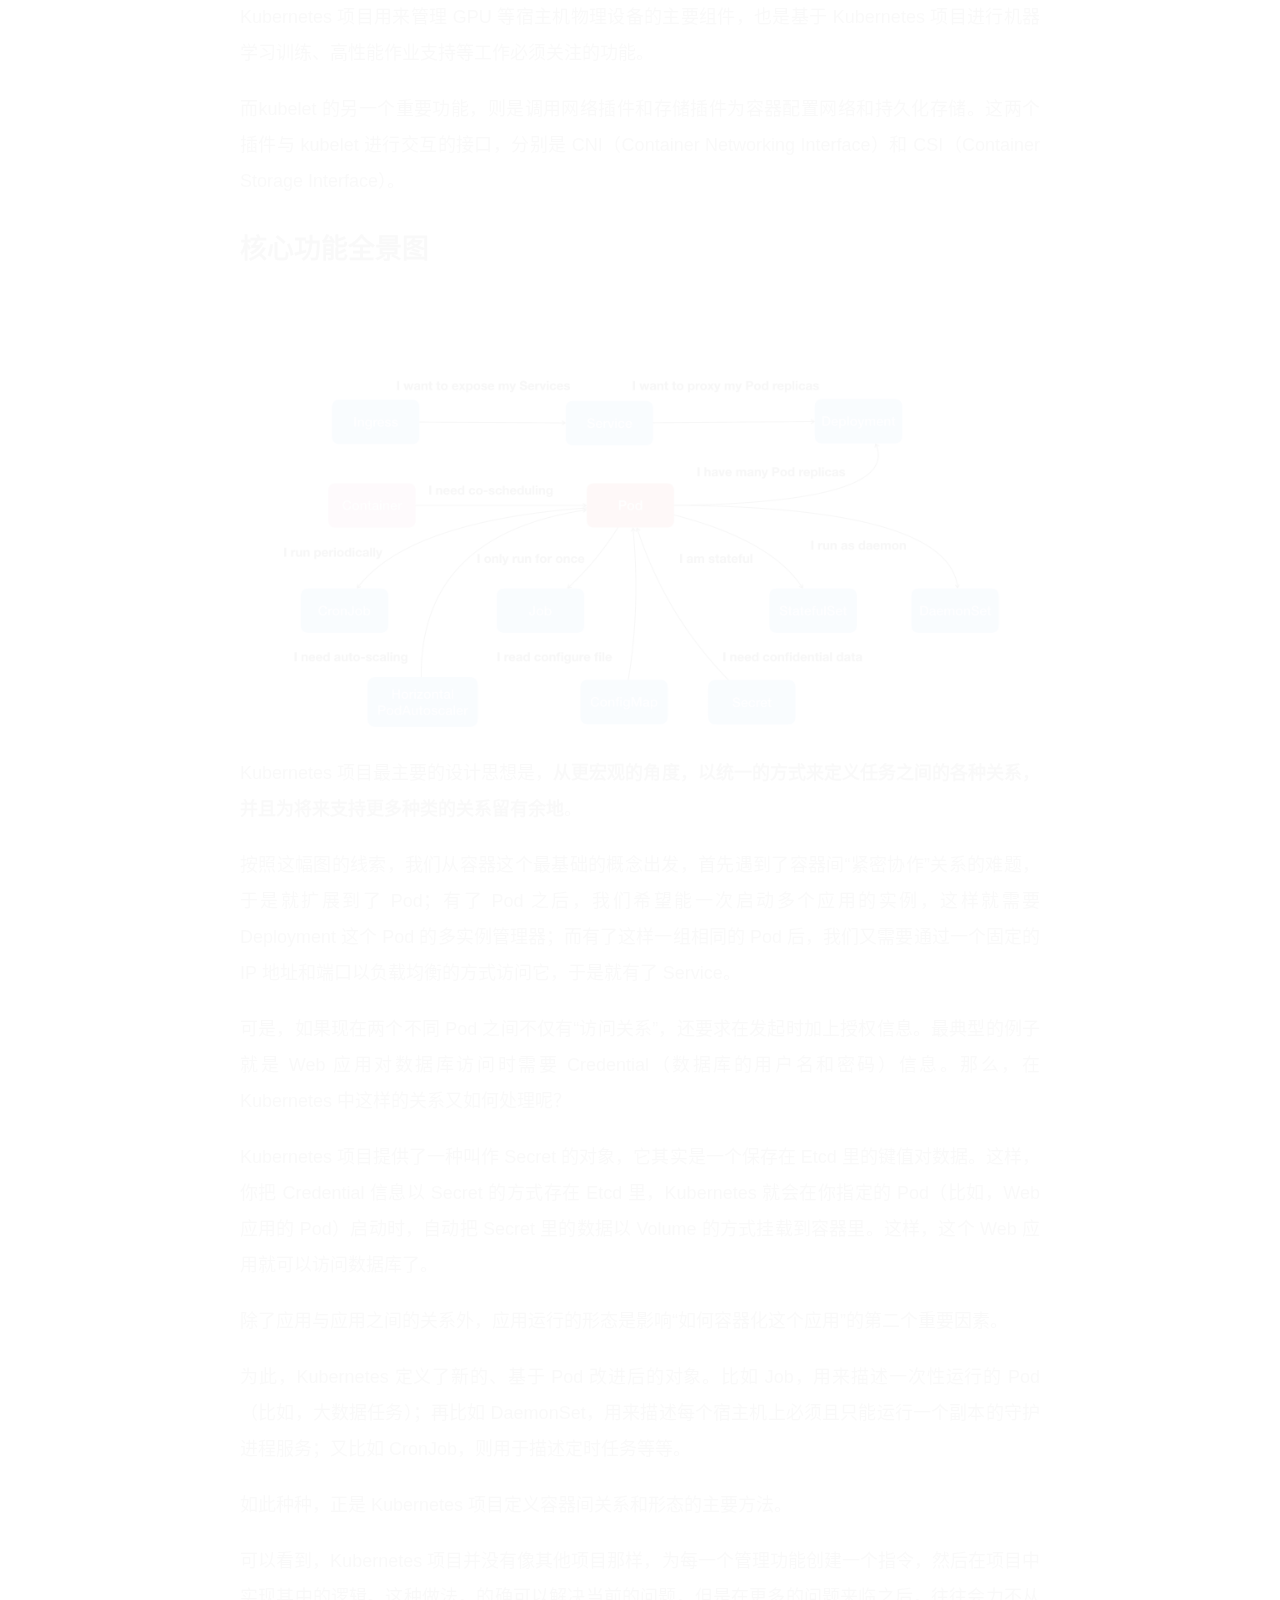
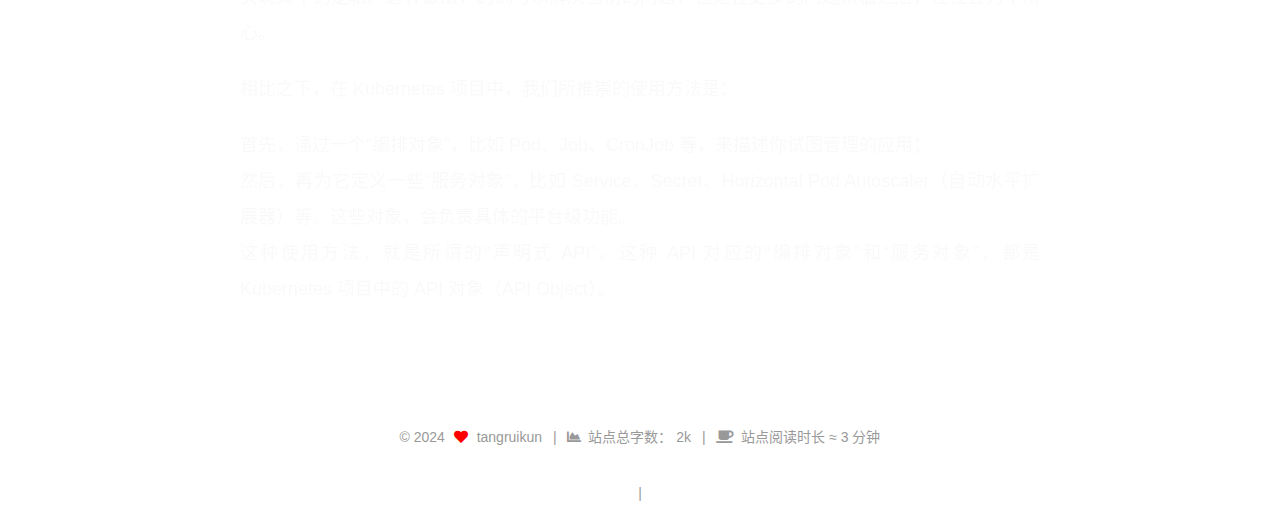
==== commit 280b7785: "Site updated: 2024-08-31 16:50:07" ====
--- a/index.html
+++ b/index.html
@@ -205,7 +205,7 @@
               <span class="post-meta-item-text">发表于</span>
               
 
-              <time title="创建时间：2024-08-31 10:02:33 / 修改时间：12:35:39" itemprop="dateCreated datePublished" datetime="2024-08-31T10:02:33+08:00">2024-08-31</time>
+              <time title="创建时间：2024-08-31 10:02:33 / 修改时间：16:49:47" itemprop="dateCreated datePublished" datetime="2024-08-31T10:02:33+08:00">2024-08-31</time>
             </span>
 
           <br>
@@ -341,8 +341,10 @@
         </a>
       </div>
       <div class="site-state-item site-state-tags">
+            <a href="/tags/">
+          
         <span class="site-state-item-count">1</span>
-        <span class="site-state-item-name">标签</span>
+        <span class="site-state-item-name">标签</span></a>
       </div>
   </nav>
 </div>
--- a/css/main.css
+++ b/css/main.css
@@ -1168,7 +1168,7 @@
 }
 .links-of-author a::before,
 .links-of-author span.exturl::before {
-  background: #ff0dff;
+  background: #a4bfff;
   border-radius: 50%;
   content: ' ';
   display: inline-block;
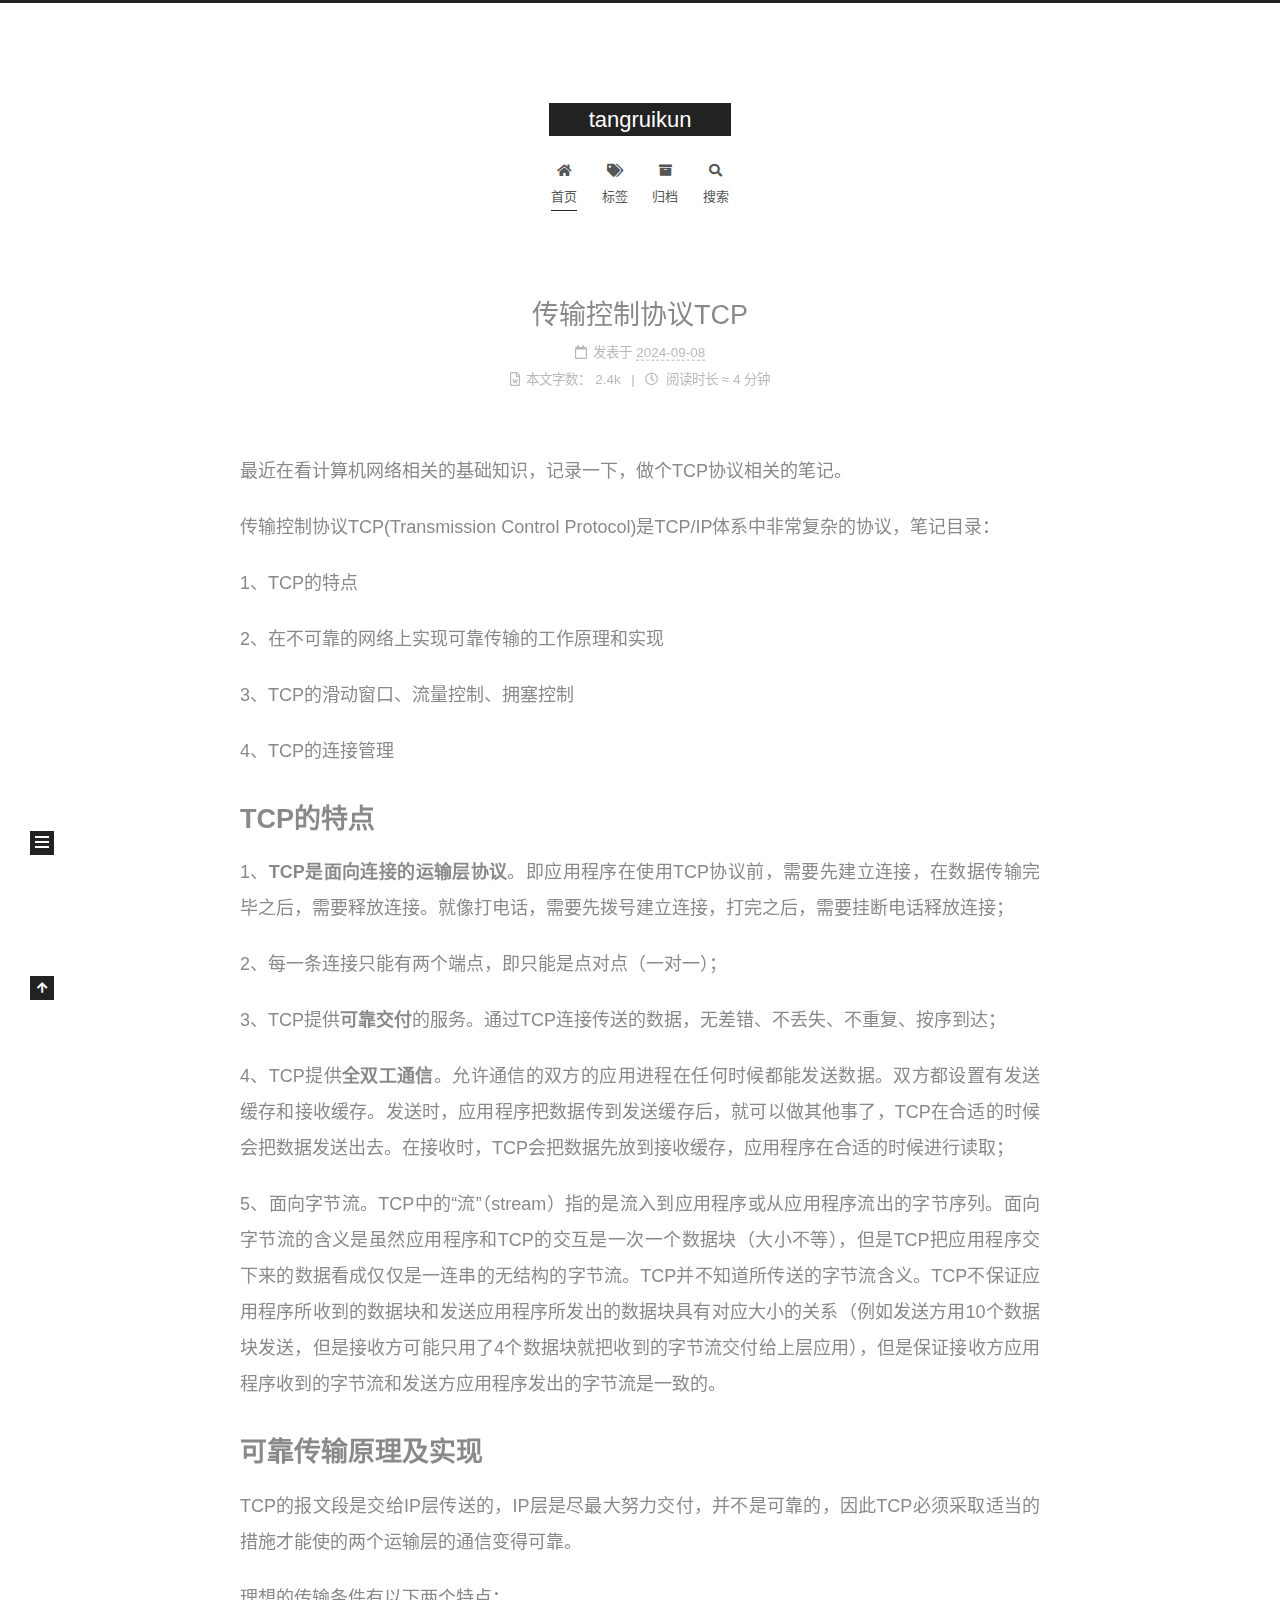
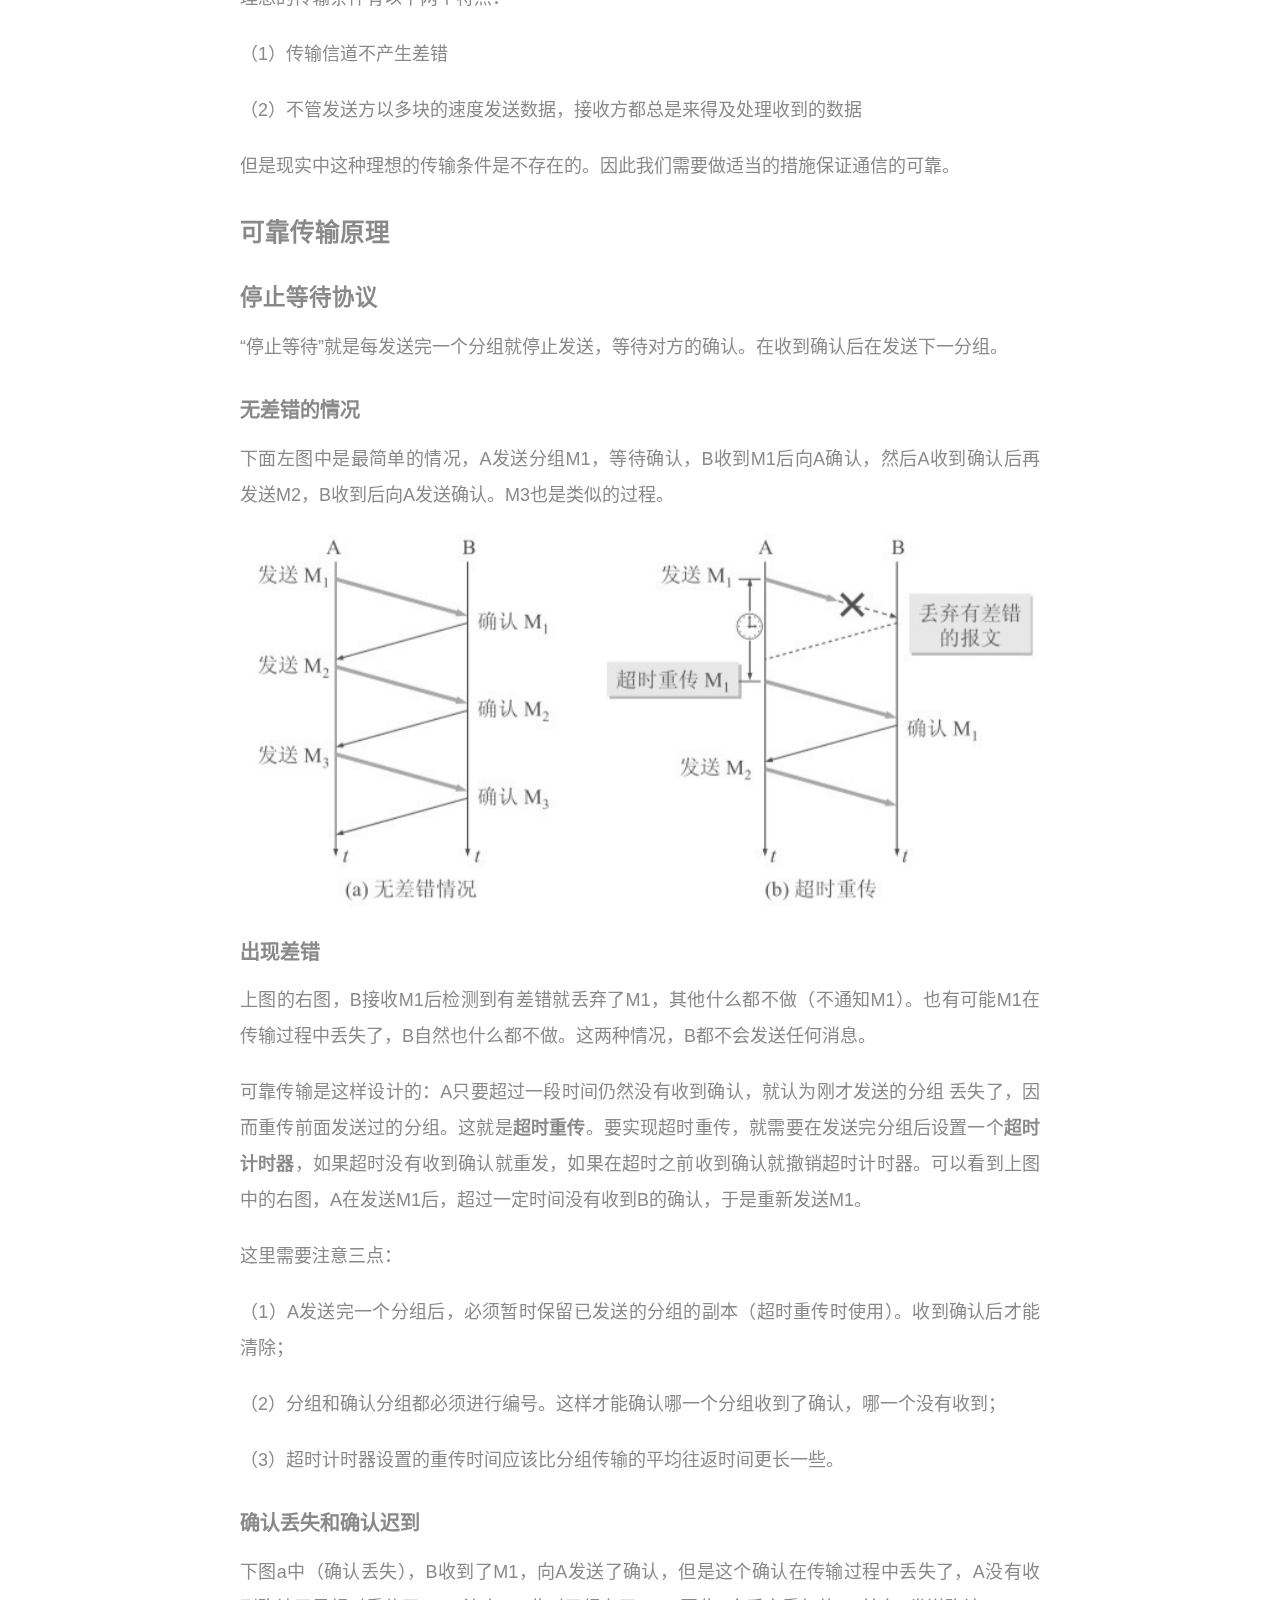
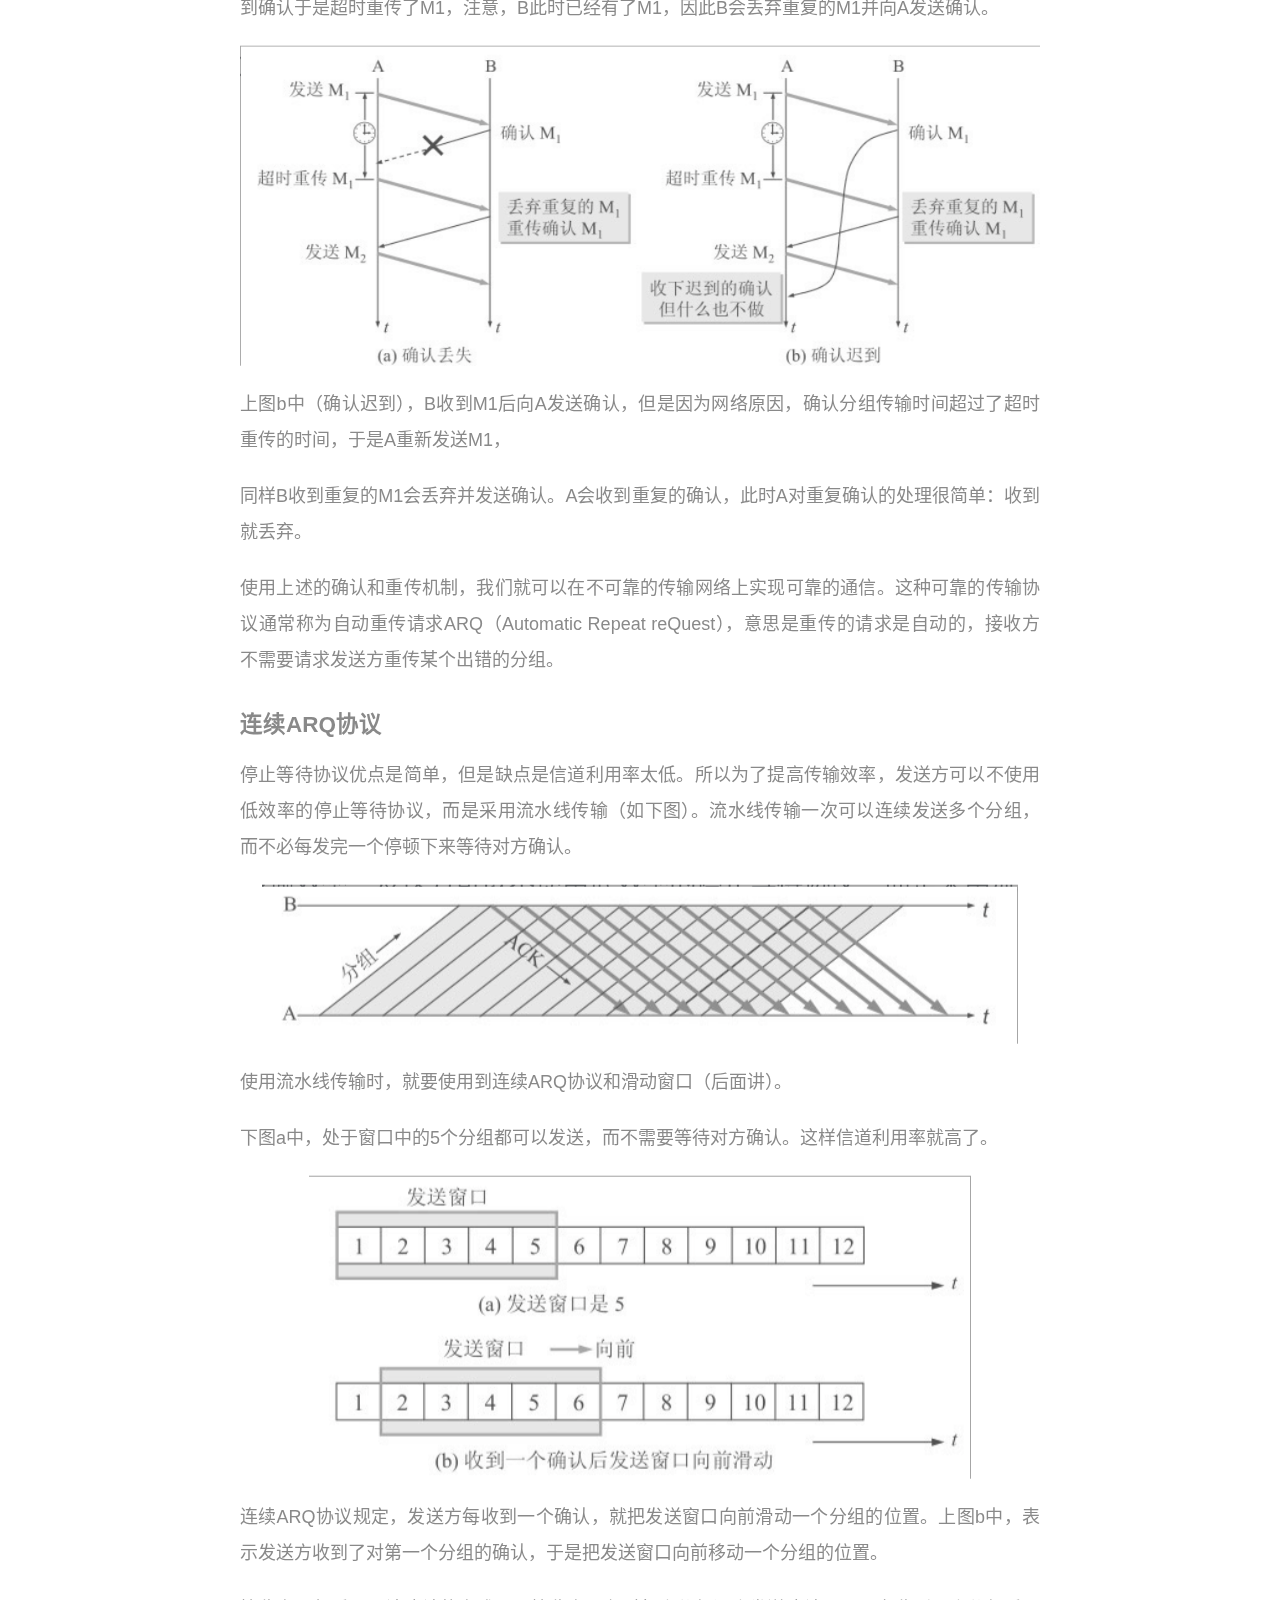
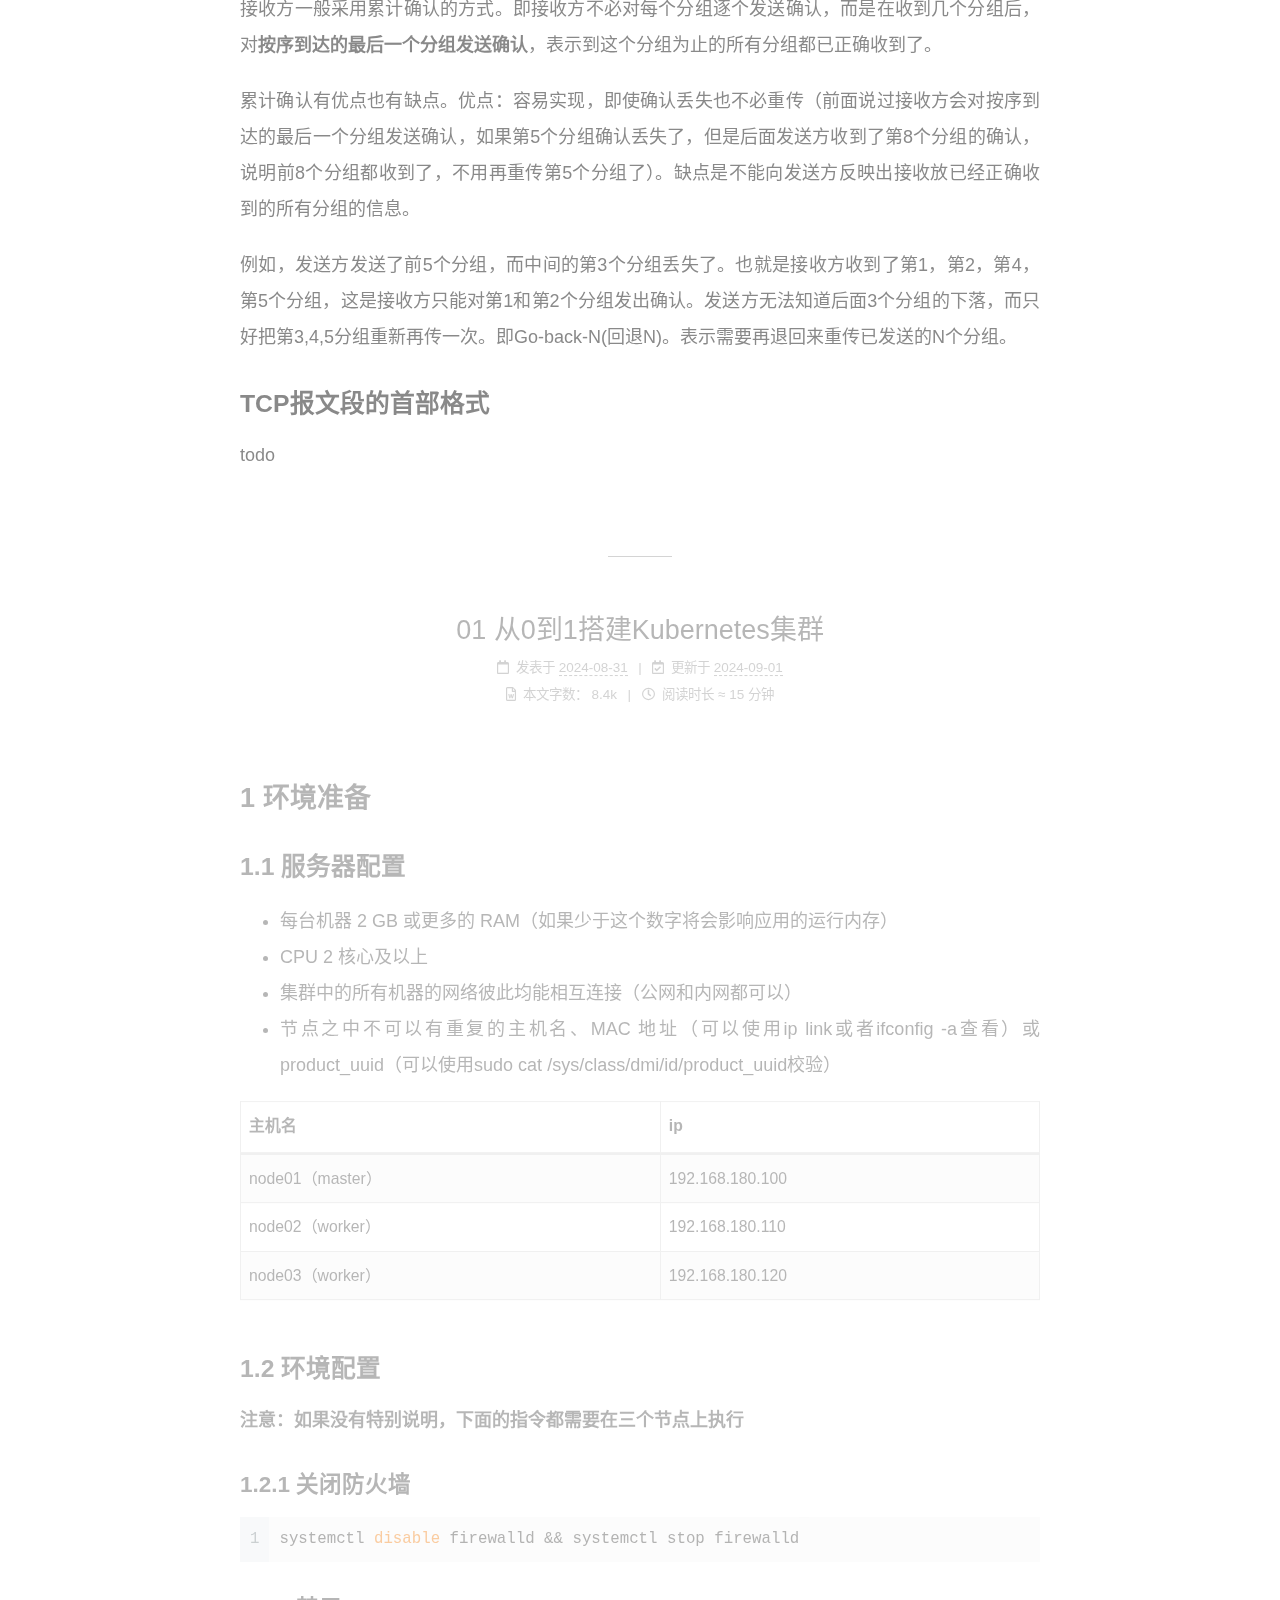
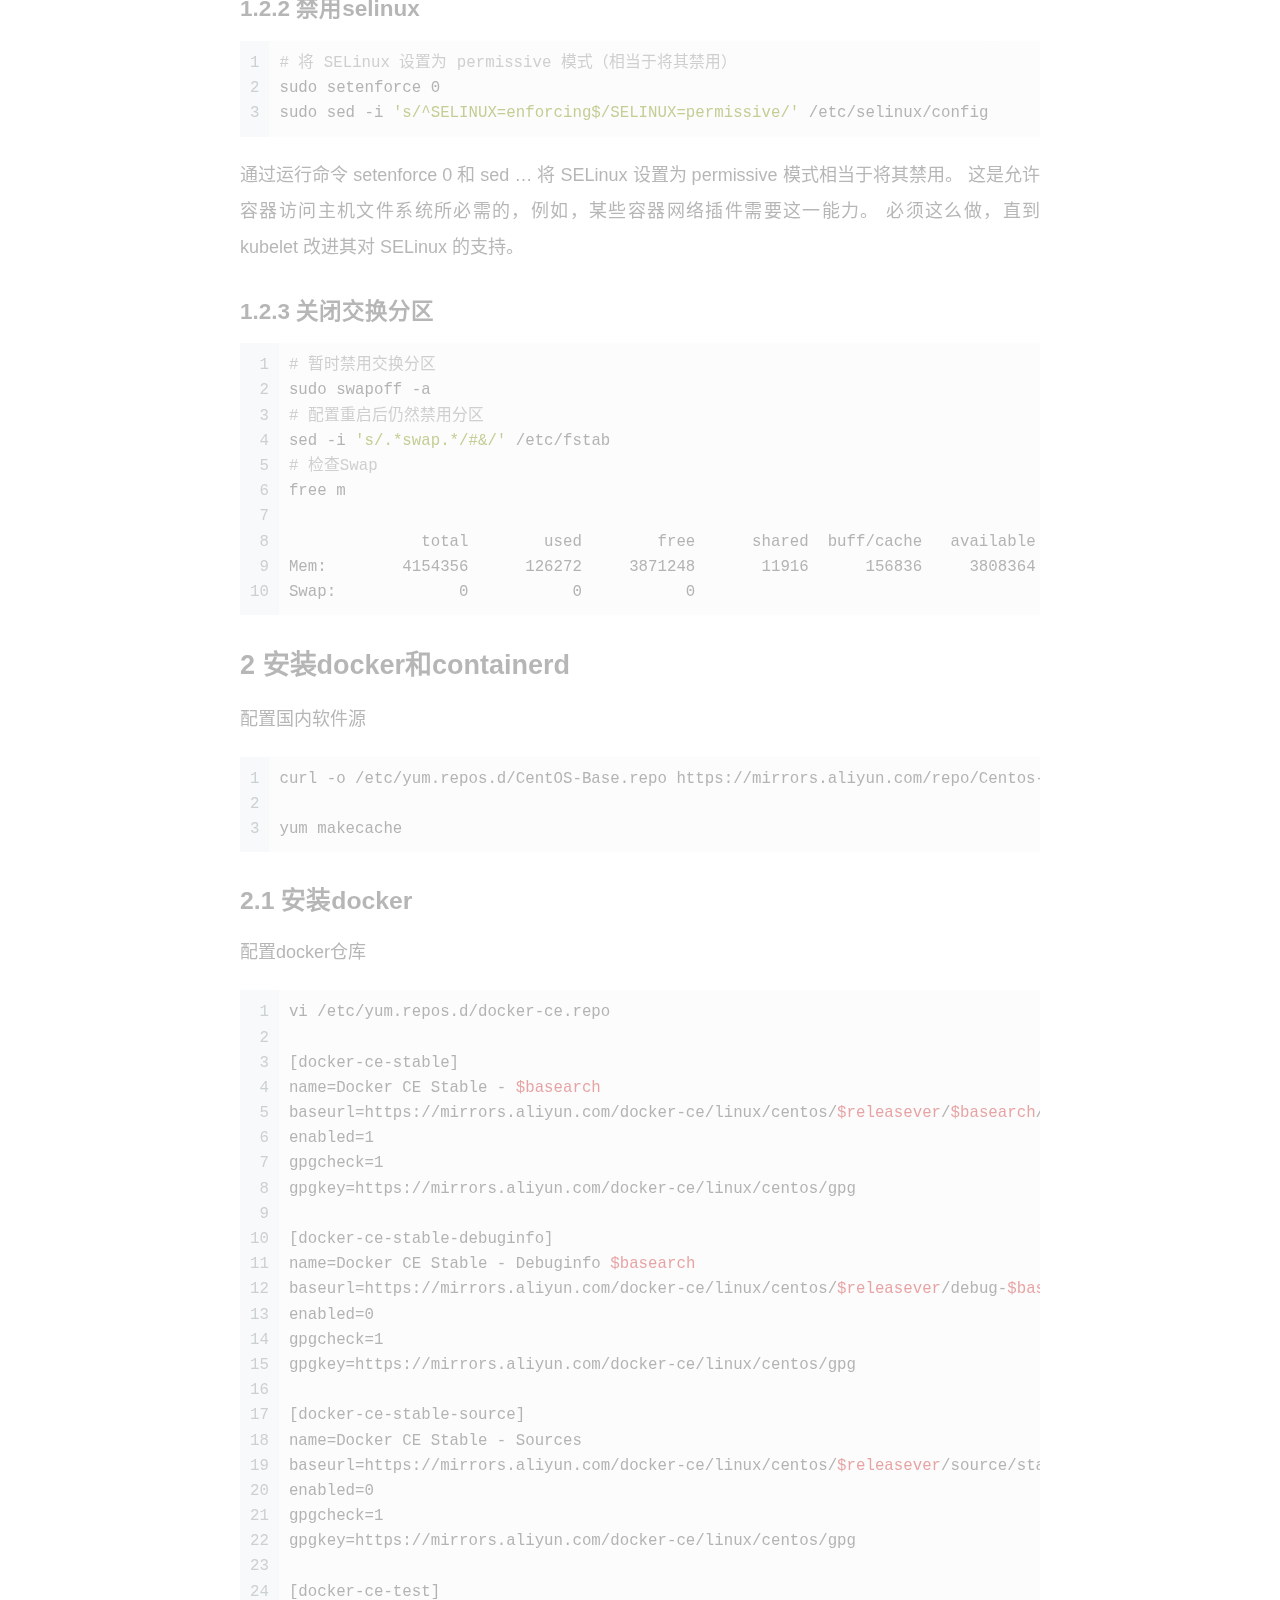
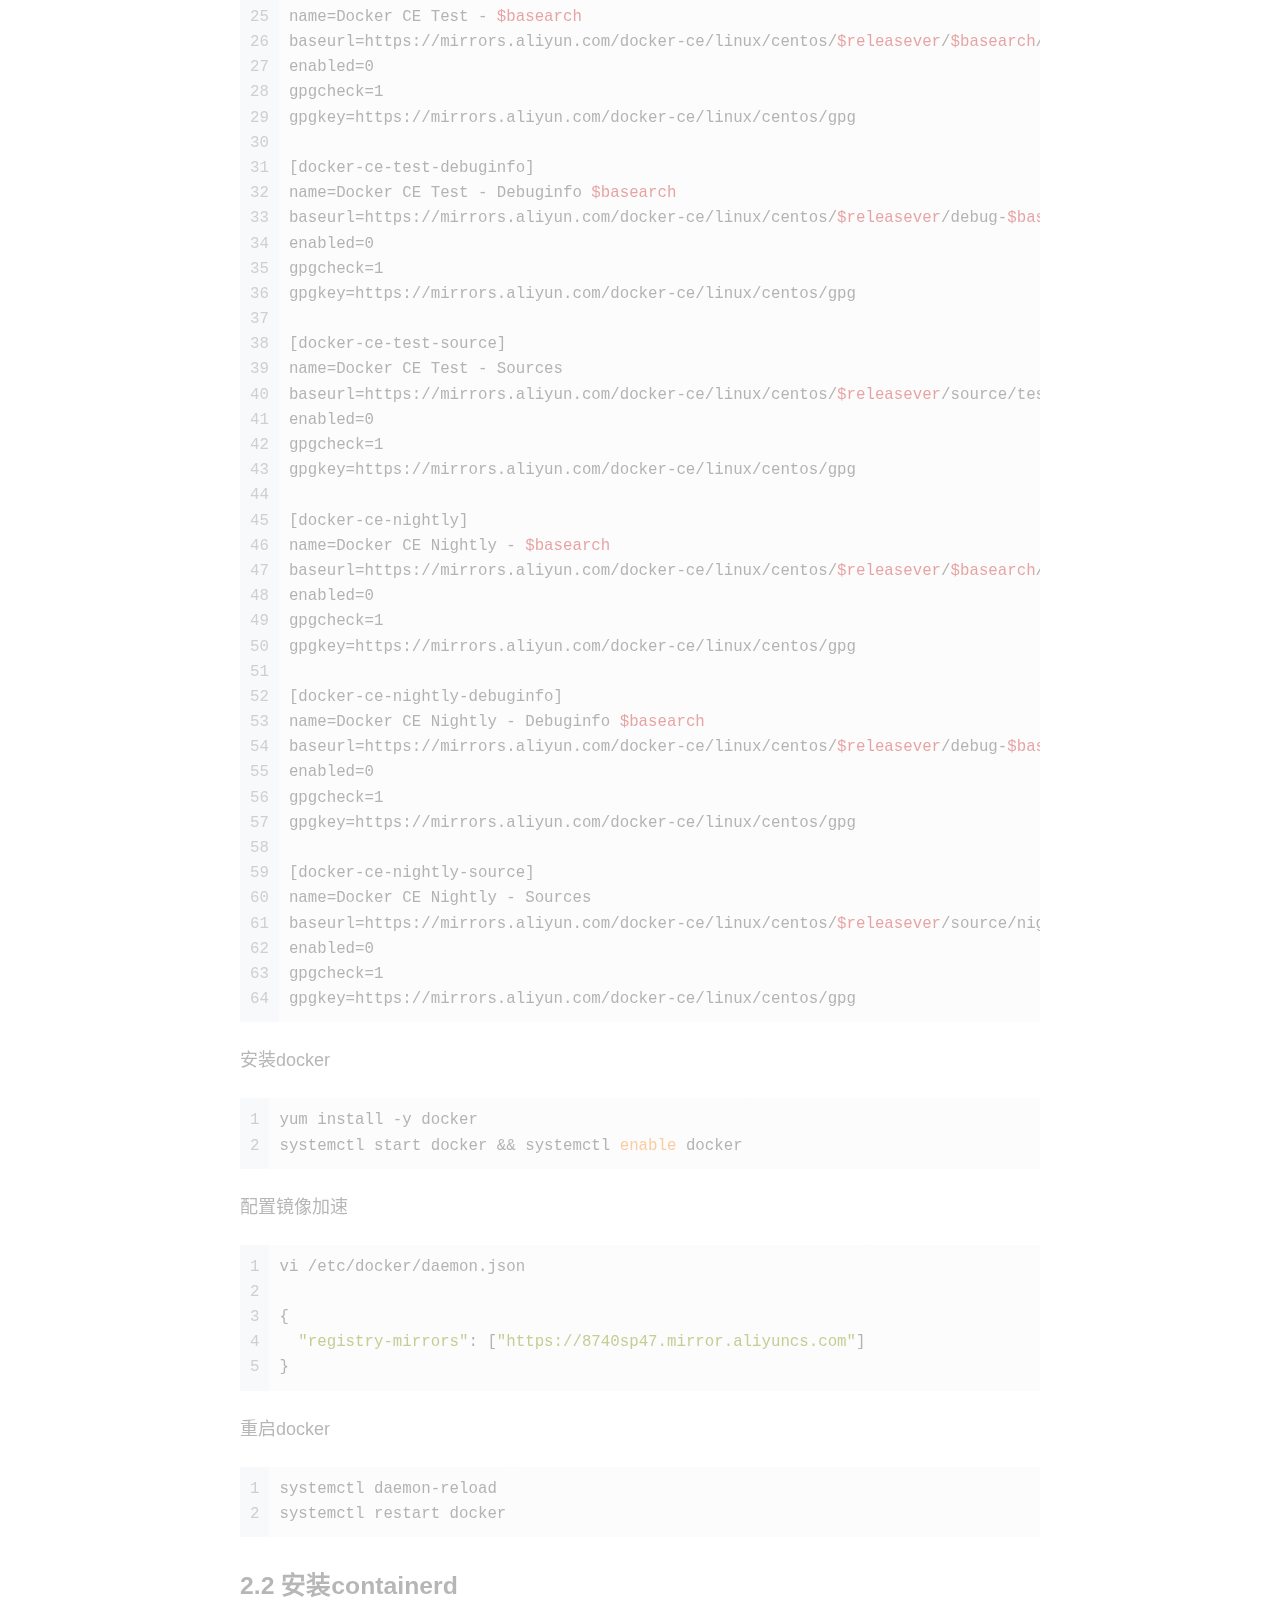
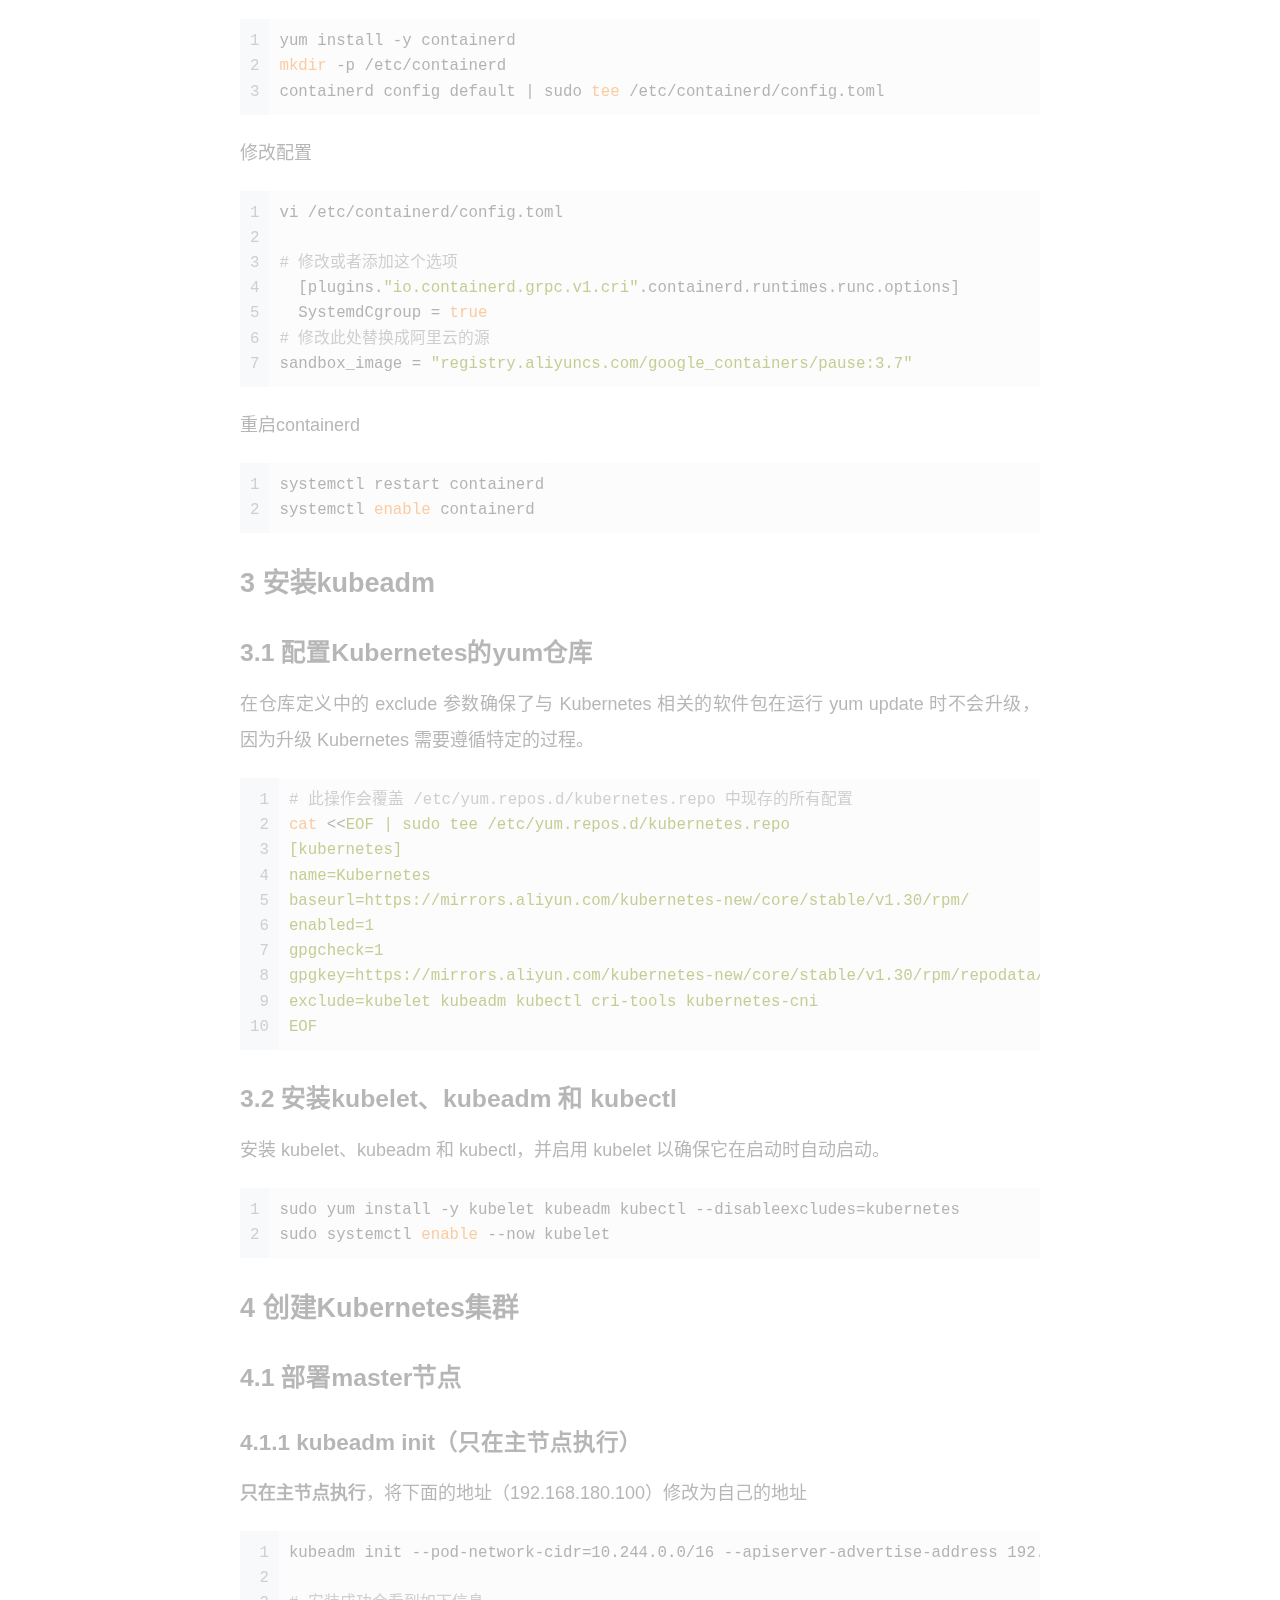
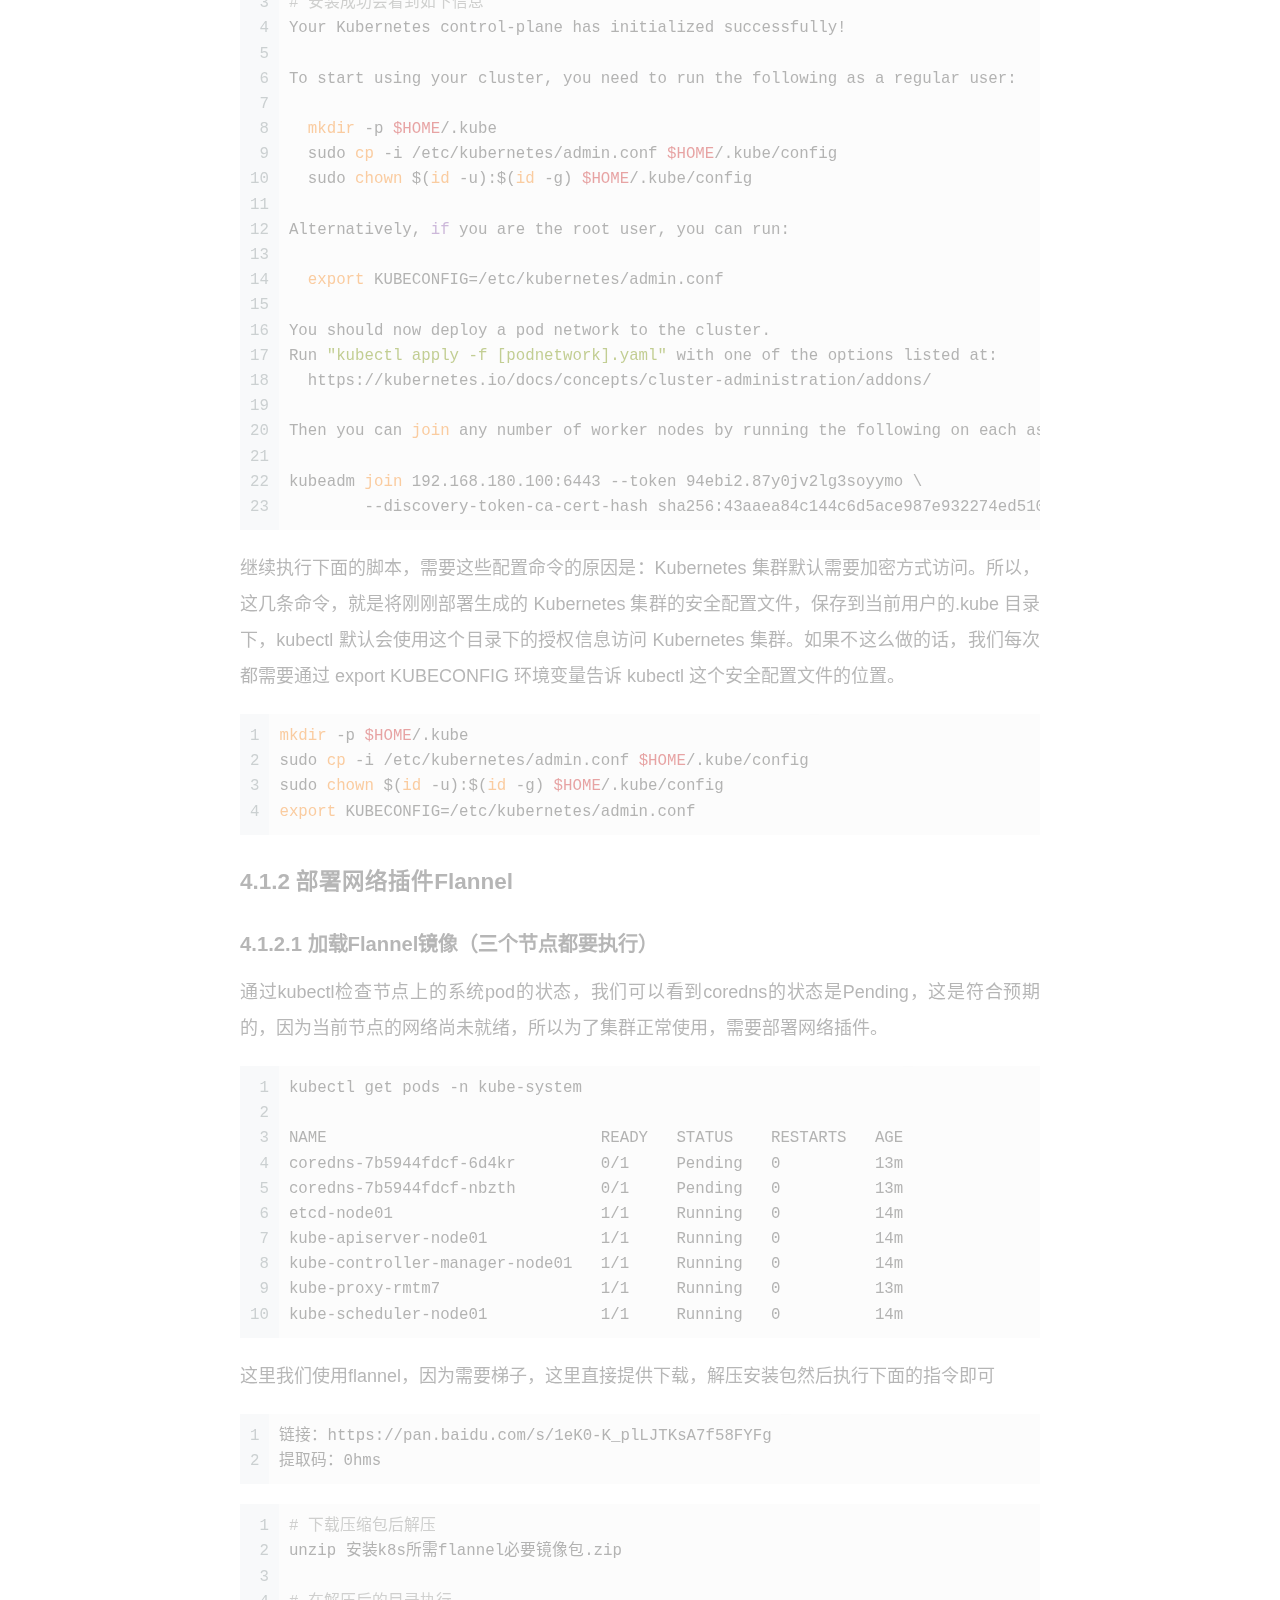
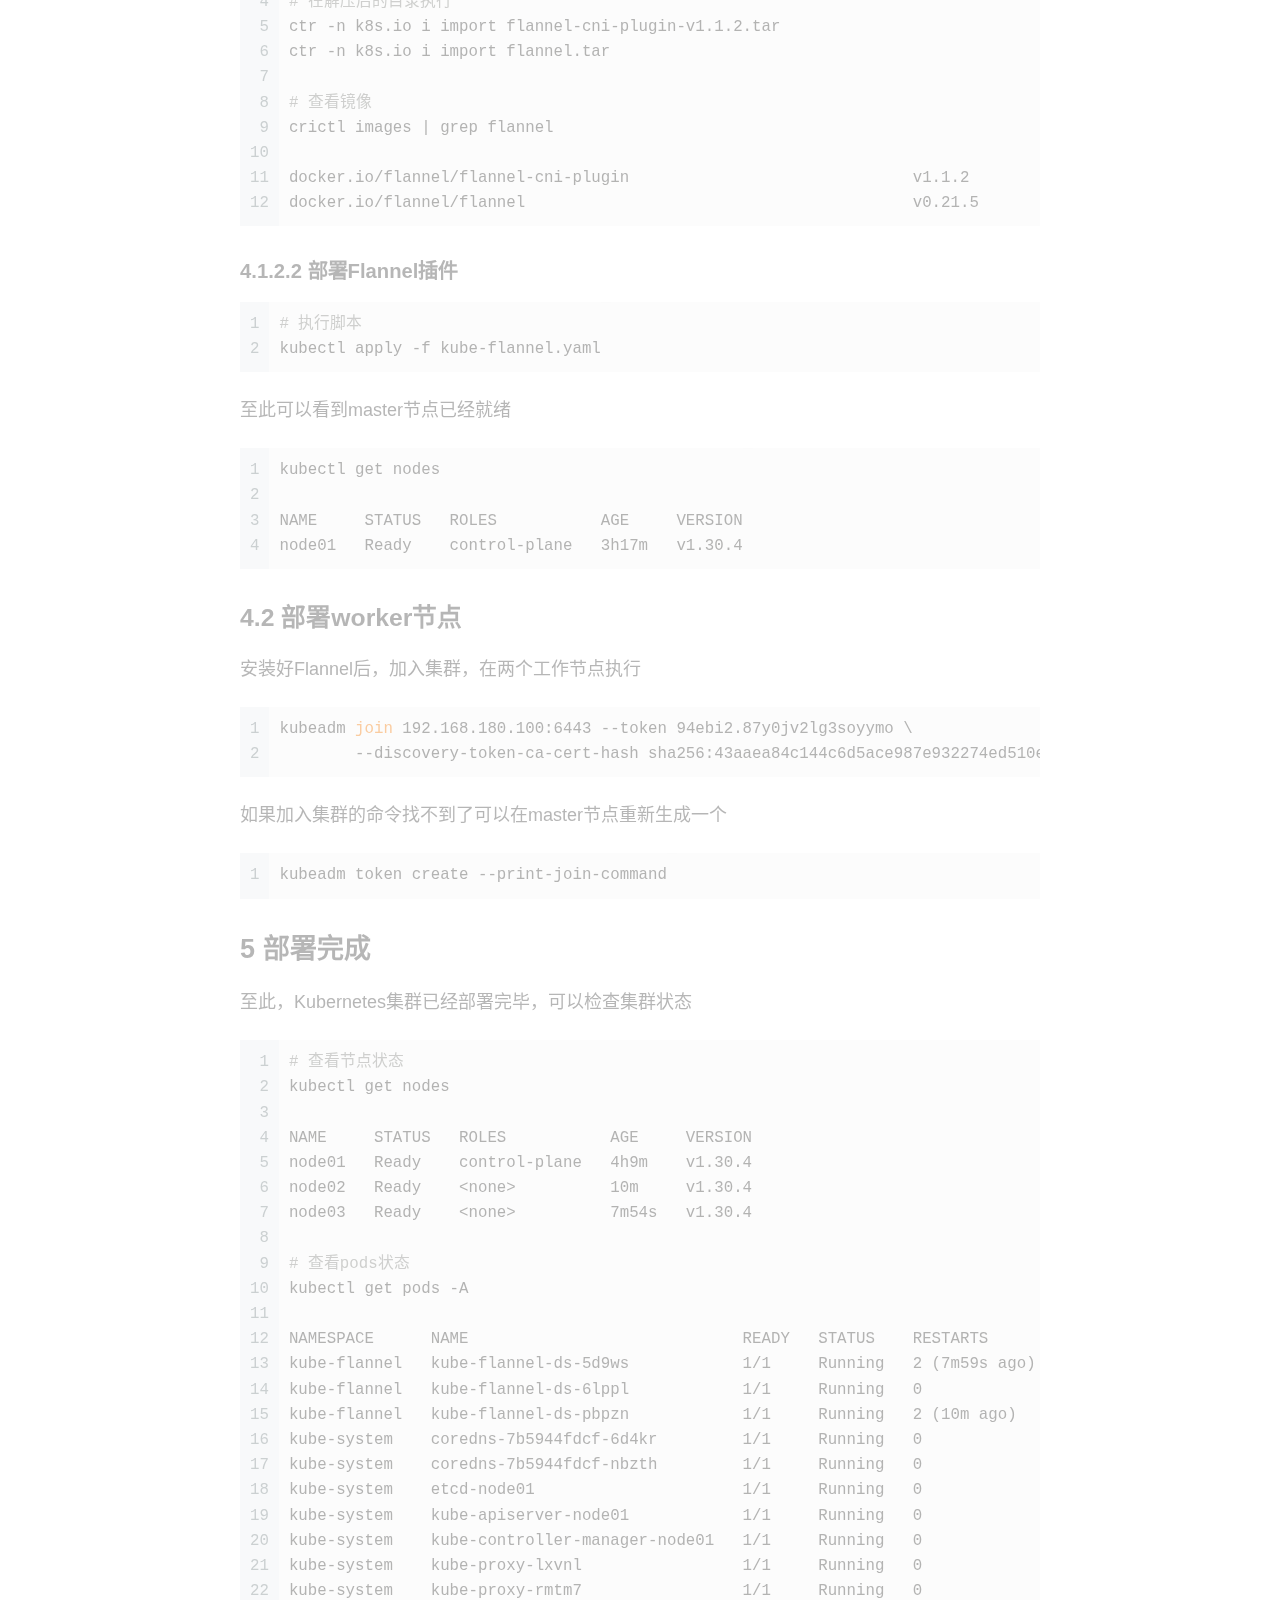
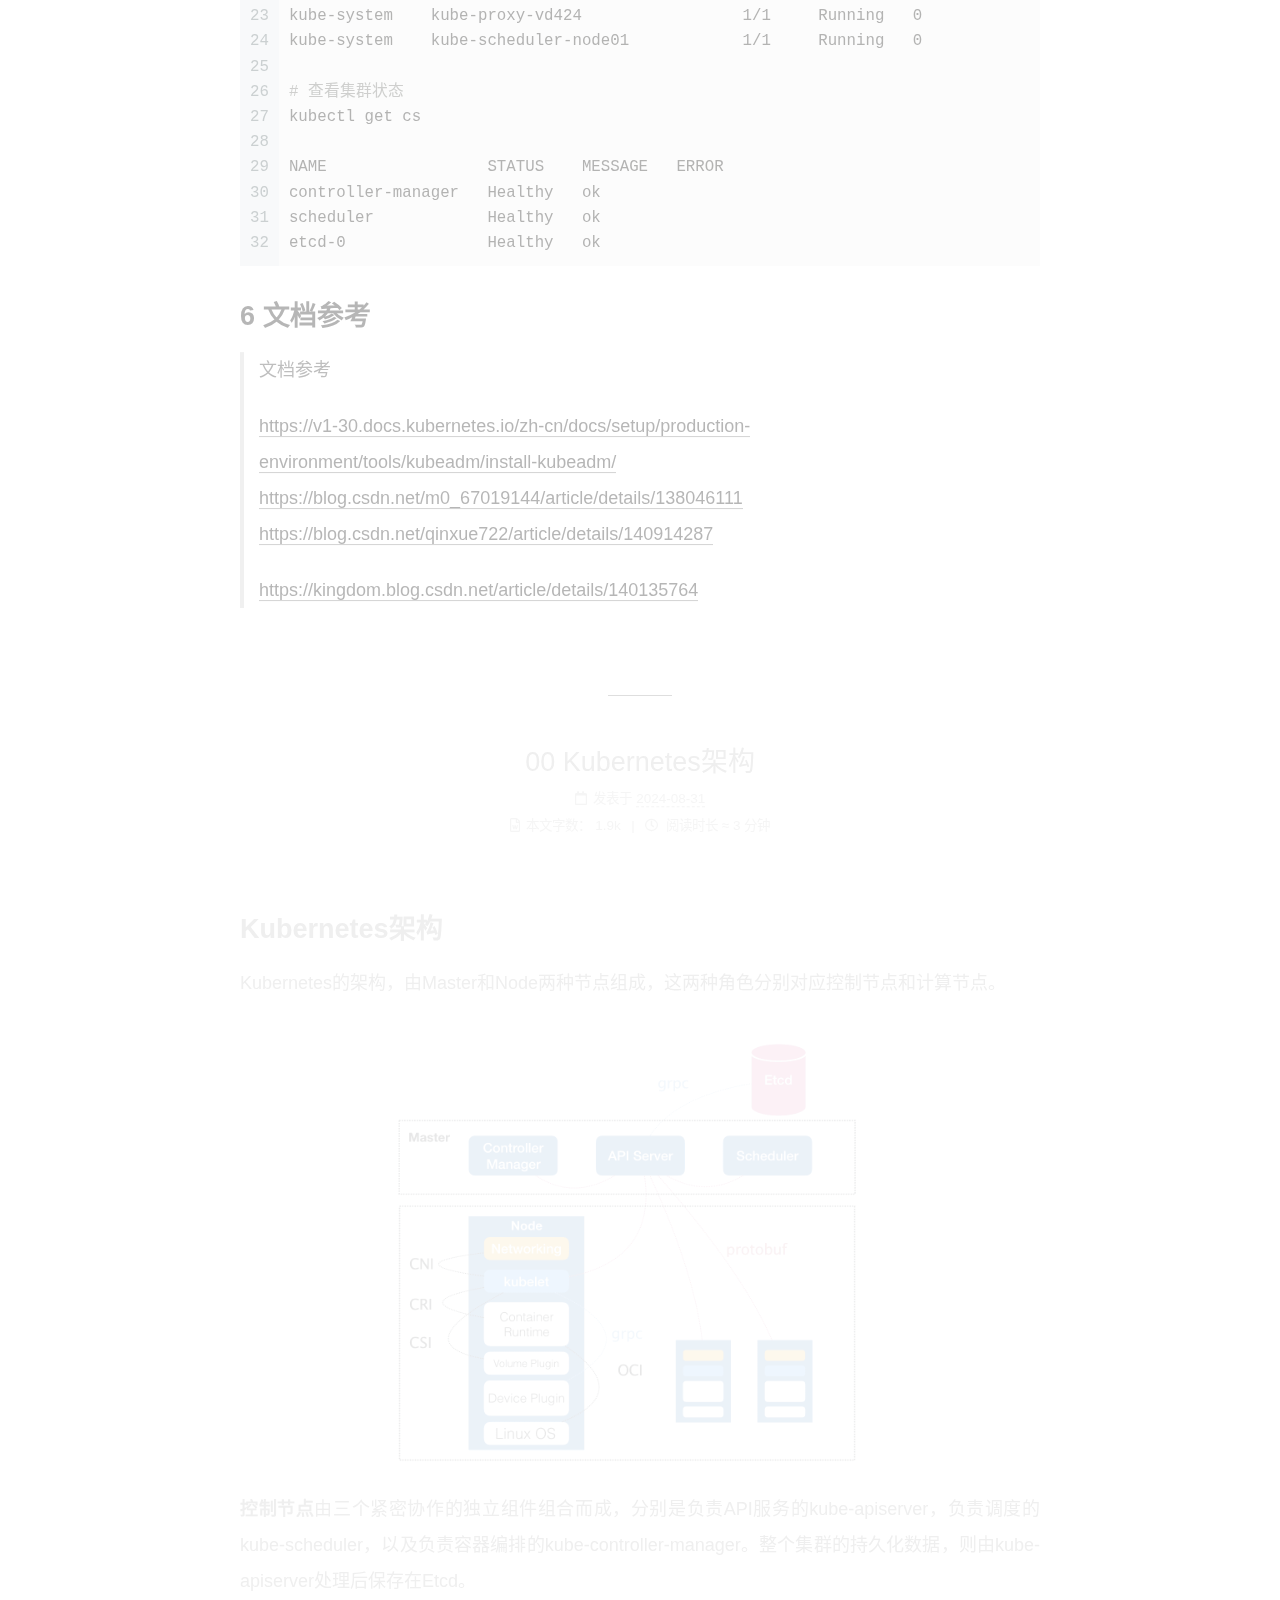
==== commit 9219d01f: "Site updated: 2024-09-08 21:45:55" ====
--- a/index.html
+++ b/index.html
@@ -180,6 +180,300 @@
   
   
   <article itemscope itemtype="http://schema.org/Article" class="post-block" lang="zh-CN">
+    <link itemprop="mainEntityOfPage" href="http://example.com/2024/09/08/%E4%BC%A0%E8%BE%93%E6%8E%A7%E5%88%B6%E5%8D%8F%E8%AE%AETCP/">
+
+    <span hidden itemprop="author" itemscope itemtype="http://schema.org/Person">
+      <meta itemprop="image" content="/images/avatar.gif">
+      <meta itemprop="name" content="tangruikun">
+      <meta itemprop="description" content="学习记录，生活感悟">
+    </span>
+
+    <span hidden itemprop="publisher" itemscope itemtype="http://schema.org/Organization">
+      <meta itemprop="name" content="tangruikun">
+    </span>
+      <header class="post-header">
+        <h2 class="post-title" itemprop="name headline">
+          
+            <a href="/2024/09/08/%E4%BC%A0%E8%BE%93%E6%8E%A7%E5%88%B6%E5%8D%8F%E8%AE%AETCP/" class="post-title-link" itemprop="url">传输控制协议TCP</a>
+        </h2>
+
+        <div class="post-meta">
+            <span class="post-meta-item">
+              <span class="post-meta-item-icon">
+                <i class="far fa-calendar"></i>
+              </span>
+              <span class="post-meta-item-text">发表于</span>
+              
+
+              <time title="创建时间：2024-09-08 10:40:26 / 修改时间：21:45:45" itemprop="dateCreated datePublished" datetime="2024-09-08T10:40:26+08:00">2024-09-08</time>
+            </span>
+
+          <br>
+            <span class="post-meta-item" title="本文字数">
+              <span class="post-meta-item-icon">
+                <i class="far fa-file-word"></i>
+              </span>
+                <span class="post-meta-item-text">本文字数：</span>
+              <span>2.4k</span>
+            </span>
+            <span class="post-meta-item" title="阅读时长">
+              <span class="post-meta-item-icon">
+                <i class="far fa-clock"></i>
+              </span>
+                <span class="post-meta-item-text">阅读时长 &asymp;</span>
+              <span>4 分钟</span>
+            </span>
+
+        </div>
+      </header>
+
+    
+    
+    
+    <div class="post-body" itemprop="articleBody">
+
+      
+          <p>最近在看计算机网络相关的基础知识，记录一下，做个TCP协议相关的笔记。</p>
+<p>传输控制协议TCP(Transmission Control Protocol)是TCP&#x2F;IP体系中非常复杂的协议，笔记目录：</p>
+<p>1、TCP的特点</p>
+<p>2、在不可靠的网络上实现可靠传输的工作原理和实现</p>
+<p>3、TCP的滑动窗口、流量控制、拥塞控制</p>
+<p>4、TCP的连接管理</p>
+<h1 id="TCP的特点"><a href="#TCP的特点" class="headerlink" title="TCP的特点"></a>TCP的特点</h1><p>1、<strong>TCP是面向连接的运输层协议</strong>。即应用程序在使用TCP协议前，需要先建立连接，在数据传输完毕之后，需要释放连接。就像打电话，需要先拨号建立连接，打完之后，需要挂断电话释放连接；</p>
+<p>2、每一条连接只能有两个端点，即只能是点对点（一对一）；</p>
+<p>3、TCP提供<strong>可靠交付</strong>的服务。通过TCP连接传送的数据，无差错、不丢失、不重复、按序到达；</p>
+<p>4、TCP提供<strong>全双工通信</strong>。允许通信的双方的应用进程在任何时候都能发送数据。双方都设置有发送缓存和接收缓存。发送时，应用程序把数据传到发送缓存后，就可以做其他事了，TCP在合适的时候会把数据发送出去。在接收时，TCP会把数据先放到接收缓存，应用程序在合适的时候进行读取；</p>
+<p>5、面向字节流。TCP中的“流”（stream）指的是流入到应用程序或从应用程序流出的字节序列。面向字节流的含义是虽然应用程序和TCP的交互是一次一个数据块（大小不等），但是TCP把应用程序交下来的数据看成仅仅是一连串的无结构的字节流。TCP并不知道所传送的字节流含义。TCP不保证应用程序所收到的数据块和发送应用程序所发出的数据块具有对应大小的关系（例如发送方用10个数据块发送，但是接收方可能只用了4个数据块就把收到的字节流交付给上层应用），但是保证接收方应用程序收到的字节流和发送方应用程序发出的字节流是一致的。</p>
+<h1 id="可靠传输原理及实现"><a href="#可靠传输原理及实现" class="headerlink" title="可靠传输原理及实现"></a>可靠传输原理及实现</h1><p>TCP的报文段是交给IP层传送的，IP层是尽最大努力交付，并不是可靠的，因此TCP必须采取适当的措施才能使的两个运输层的通信变得可靠。</p>
+<p>理想的传输条件有以下两个特点：</p>
+<p>（1）传输信道不产生差错</p>
+<p>（2）不管发送方以多块的速度发送数据，接收方都总是来得及处理收到的数据</p>
+<p>但是现实中这种理想的传输条件是不存在的。因此我们需要做适当的措施保证通信的可靠。</p>
+<h2 id="可靠传输原理"><a href="#可靠传输原理" class="headerlink" title="可靠传输原理"></a>可靠传输原理</h2><h3 id="停止等待协议"><a href="#停止等待协议" class="headerlink" title="停止等待协议"></a>停止等待协议</h3><p>“停止等待”就是每发送完一个分组就停止发送，等待对方的确认。在收到确认后在发送下一分组。</p>
+<h4 id="无差错的情况"><a href="#无差错的情况" class="headerlink" title="无差错的情况"></a>无差错的情况</h4><p>下面左图中是最简单的情况，A发送分组M1，等待确认，B收到M1后向A确认，然后A收到确认后再发送M2，B收到后向A发送确认。M3也是类似的过程。</p>
+<img src="/2024/09/08/%E4%BC%A0%E8%BE%93%E6%8E%A7%E5%88%B6%E5%8D%8F%E8%AE%AETCP/%E5%81%9C%E6%AD%A2%E7%AD%89%E5%BE%85%E5%8D%8F%E8%AE%AE1.png" class="" title="停止等待协议1">
+
+<h4 id="出现差错"><a href="#出现差错" class="headerlink" title="出现差错"></a>出现差错</h4><p>上图的右图，B接收M1后检测到有差错就丢弃了M1，其他什么都不做（不通知M1）。也有可能M1在传输过程中丢失了，B自然也什么都不做。这两种情况，B都不会发送任何消息。</p>
+<p>可靠传输是这样设计的：A只要超过一段时间仍然没有收到确认，就认为刚才发送的分组 丢失了，因而重传前面发送过的分组。这就是<strong>超时重传</strong>。要实现超时重传，就需要在发送完分组后设置一个<strong>超时计时器</strong>，如果超时没有收到确认就重发，如果在超时之前收到确认就撤销超时计时器。可以看到上图中的右图，A在发送M1后，超过一定时间没有收到B的确认，于是重新发送M1。</p>
+<p>这里需要注意三点：</p>
+<p>（1）A发送完一个分组后，必须暂时保留已发送的分组的副本（超时重传时使用）。收到确认后才能清除；</p>
+<p>（2）分组和确认分组都必须进行编号。这样才能确认哪一个分组收到了确认，哪一个没有收到；</p>
+<p>（3）超时计时器设置的重传时间应该比分组传输的平均往返时间更长一些。</p>
+<h4 id="确认丢失和确认迟到"><a href="#确认丢失和确认迟到" class="headerlink" title="确认丢失和确认迟到"></a>确认丢失和确认迟到</h4><p>下图a中（确认丢失），B收到了M1，向A发送了确认，但是这个确认在传输过程中丢失了，A没有收到确认于是超时重传了M1，注意，B此时已经有了M1，因此B会丢弃重复的M1并向A发送确认。</p>
+<img src="/2024/09/08/%E4%BC%A0%E8%BE%93%E6%8E%A7%E5%88%B6%E5%8D%8F%E8%AE%AETCP/%E5%81%9C%E6%AD%A2%E7%AD%89%E5%BE%85%E5%8D%8F%E8%AE%AE2.png" class="" title="停止等待协议2">
+
+<p>上图b中（确认迟到），B收到M1后向A发送确认，但是因为网络原因，确认分组传输时间超过了超时重传的时间，于是A重新发送M1，</p>
+<p>同样B收到重复的M1会丢弃并发送确认。A会收到重复的确认，此时A对重复确认的处理很简单：收到就丢弃。</p>
+<p>使用上述的确认和重传机制，我们就可以在不可靠的传输网络上实现可靠的通信。这种可靠的传输协议通常称为自动重传请求ARQ（Automatic Repeat reQuest），意思是重传的请求是自动的，接收方不需要请求发送方重传某个出错的分组。</p>
+<h3 id="连续ARQ协议"><a href="#连续ARQ协议" class="headerlink" title="连续ARQ协议"></a>连续ARQ协议</h3><p>停止等待协议优点是简单，但是缺点是信道利用率太低。所以为了提高传输效率，发送方可以不使用低效率的停止等待协议，而是采用流水线传输（如下图）。流水线传输一次可以连续发送多个分组，而不必每发完一个停顿下来等待对方确认。</p>
+<img src="/2024/09/08/%E4%BC%A0%E8%BE%93%E6%8E%A7%E5%88%B6%E5%8D%8F%E8%AE%AETCP/%E6%B5%81%E6%B0%B4%E7%BA%BF%E4%BC%A0%E8%BE%93.png" class="" title="流水线传输">
+
+<p>使用流水线传输时，就要使用到连续ARQ协议和滑动窗口（后面讲）。</p>
+<p>下图a中，处于窗口中的5个分组都可以发送，而不需要等待对方确认。这样信道利用率就高了。</p>
+<img src="/2024/09/08/%E4%BC%A0%E8%BE%93%E6%8E%A7%E5%88%B6%E5%8D%8F%E8%AE%AETCP/%E8%BF%9E%E7%BB%ADARQ%E5%B7%A5%E4%BD%9C%E5%8E%9F%E7%90%86.png" class="" title="连续ARQ工作原理">
+
+<p>连续ARQ协议规定，发送方每收到一个确认，就把发送窗口向前滑动一个分组的位置。上图b中，表示发送方收到了对第一个分组的确认，于是把发送窗口向前移动一个分组的位置。</p>
+<p>接收方一般采用累计确认的方式。即接收方不必对每个分组逐个发送确认，而是在收到几个分组后，对<strong>按序到达的最后一个分组发送确认</strong>，表示到这个分组为止的所有分组都已正确收到了。</p>
+<p>累计确认有优点也有缺点。优点：容易实现，即使确认丢失也不必重传（前面说过接收方会对按序到达的最后一个分组发送确认，如果第5个分组确认丢失了，但是后面发送方收到了第8个分组的确认，说明前8个分组都收到了，不用再重传第5个分组了）。缺点是不能向发送方反映出接收放已经正确收到的所有分组的信息。</p>
+<p>例如，发送方发送了前5个分组，而中间的第3个分组丢失了。也就是接收方收到了第1，第2，第4，第5个分组，这是接收方只能对第1和第2个分组发出确认。发送方无法知道后面3个分组的下落，而只好把第3,4,5分组重新再传一次。即Go-back-N(回退N)。表示需要再退回来重传已发送的N个分组。</p>
+<h2 id="TCP报文段的首部格式"><a href="#TCP报文段的首部格式" class="headerlink" title="TCP报文段的首部格式"></a>TCP报文段的首部格式</h2><p>todo</p>
+
+      
+    </div>
+
+    
+    
+    
+      <footer class="post-footer">
+        <div class="post-eof"></div>
+      </footer>
+  </article>
+  
+  
+  
+
+      
+  
+  
+  <article itemscope itemtype="http://schema.org/Article" class="post-block" lang="zh-CN">
+    <link itemprop="mainEntityOfPage" href="http://example.com/2024/08/31/01-%E4%BB%8E0%E5%88%B01%E6%90%AD%E5%BB%BAKubernetes%E9%9B%86%E7%BE%A4/">
+
+    <span hidden itemprop="author" itemscope itemtype="http://schema.org/Person">
+      <meta itemprop="image" content="/images/avatar.gif">
+      <meta itemprop="name" content="tangruikun">
+      <meta itemprop="description" content="学习记录，生活感悟">
+    </span>
+
+    <span hidden itemprop="publisher" itemscope itemtype="http://schema.org/Organization">
+      <meta itemprop="name" content="tangruikun">
+    </span>
+      <header class="post-header">
+        <h2 class="post-title" itemprop="name headline">
+          
+            <a href="/2024/08/31/01-%E4%BB%8E0%E5%88%B01%E6%90%AD%E5%BB%BAKubernetes%E9%9B%86%E7%BE%A4/" class="post-title-link" itemprop="url">01 从0到1搭建Kubernetes集群</a>
+        </h2>
+
+        <div class="post-meta">
+            <span class="post-meta-item">
+              <span class="post-meta-item-icon">
+                <i class="far fa-calendar"></i>
+              </span>
+              <span class="post-meta-item-text">发表于</span>
+
+              <time title="创建时间：2024-08-31 16:53:26" itemprop="dateCreated datePublished" datetime="2024-08-31T16:53:26+08:00">2024-08-31</time>
+            </span>
+              <span class="post-meta-item">
+                <span class="post-meta-item-icon">
+                  <i class="far fa-calendar-check"></i>
+                </span>
+                <span class="post-meta-item-text">更新于</span>
+                <time title="修改时间：2024-09-01 15:39:34" itemprop="dateModified" datetime="2024-09-01T15:39:34+08:00">2024-09-01</time>
+              </span>
+
+          <br>
+            <span class="post-meta-item" title="本文字数">
+              <span class="post-meta-item-icon">
+                <i class="far fa-file-word"></i>
+              </span>
+                <span class="post-meta-item-text">本文字数：</span>
+              <span>8.4k</span>
+            </span>
+            <span class="post-meta-item" title="阅读时长">
+              <span class="post-meta-item-icon">
+                <i class="far fa-clock"></i>
+              </span>
+                <span class="post-meta-item-text">阅读时长 &asymp;</span>
+              <span>15 分钟</span>
+            </span>
+
+        </div>
+      </header>
+
+    
+    
+    
+    <div class="post-body" itemprop="articleBody">
+
+      
+          <h1 id="1-环境准备"><a href="#1-环境准备" class="headerlink" title="1 环境准备"></a>1 环境准备</h1><h2 id="1-1-服务器配置"><a href="#1-1-服务器配置" class="headerlink" title="1.1 服务器配置"></a>1.1 服务器配置</h2><ul>
+<li>每台机器 2 GB 或更多的 RAM（如果少于这个数字将会影响应用的运行内存）</li>
+<li>CPU 2 核心及以上</li>
+<li>集群中的所有机器的网络彼此均能相互连接（公网和内网都可以）</li>
+<li>节点之中不可以有重复的主机名、MAC 地址（可以使用ip link或者ifconfig -a查看）或 product_uuid（可以使用sudo cat &#x2F;sys&#x2F;class&#x2F;dmi&#x2F;id&#x2F;product_uuid校验）</li>
+</ul>
+<table>
+<thead>
+<tr>
+<th>主机名</th>
+<th>ip</th>
+</tr>
+</thead>
+<tbody><tr>
+<td>node01（master）</td>
+<td>192.168.180.100</td>
+</tr>
+<tr>
+<td>node02（worker）</td>
+<td>192.168.180.110</td>
+</tr>
+<tr>
+<td>node03（worker）</td>
+<td>192.168.180.120</td>
+</tr>
+</tbody></table>
+<h2 id="1-2-环境配置"><a href="#1-2-环境配置" class="headerlink" title="1.2 环境配置"></a>1.2 环境配置</h2><p><strong>注意：如果没有特别说明，下面的指令都需要在三个节点上执行</strong></p>
+<h3 id="1-2-1-关闭防火墙"><a href="#1-2-1-关闭防火墙" class="headerlink" title="1.2.1 关闭防火墙"></a>1.2.1 关闭防火墙</h3><figure class="highlight bash"><table><tr><td class="gutter"><pre><span class="line">1</span><br></pre></td><td class="code"><pre><span class="line">systemctl <span class="built_in">disable</span> firewalld &amp;&amp; systemctl stop firewalld</span><br></pre></td></tr></table></figure>
+
+<h3 id="1-2-2-禁用selinux"><a href="#1-2-2-禁用selinux" class="headerlink" title="1.2.2 禁用selinux"></a>1.2.2 禁用selinux</h3><figure class="highlight bash"><table><tr><td class="gutter"><pre><span class="line">1</span><br><span class="line">2</span><br><span class="line">3</span><br></pre></td><td class="code"><pre><span class="line"><span class="comment"># 将 SELinux 设置为 permissive 模式（相当于将其禁用）</span></span><br><span class="line">sudo setenforce 0</span><br><span class="line">sudo sed -i <span class="string">&#x27;s/^SELINUX=enforcing$/SELINUX=permissive/&#x27;</span> /etc/selinux/config</span><br></pre></td></tr></table></figure>
+
+<p>通过运行命令 setenforce 0 和 sed … 将 SELinux 设置为 permissive 模式相当于将其禁用。 这是允许容器访问主机文件系统所必需的，例如，某些容器网络插件需要这一能力。 必须这么做，直到 kubelet 改进其对 SELinux 的支持。</p>
+<h3 id="1-2-3-关闭交换分区"><a href="#1-2-3-关闭交换分区" class="headerlink" title="1.2.3 关闭交换分区"></a>1.2.3 关闭交换分区</h3><figure class="highlight bash"><table><tr><td class="gutter"><pre><span class="line">1</span><br><span class="line">2</span><br><span class="line">3</span><br><span class="line">4</span><br><span class="line">5</span><br><span class="line">6</span><br><span class="line">7</span><br><span class="line">8</span><br><span class="line">9</span><br><span class="line">10</span><br></pre></td><td class="code"><pre><span class="line"><span class="comment"># 暂时禁用交换分区</span></span><br><span class="line">sudo swapoff -a</span><br><span class="line"><span class="comment"># 配置重启后仍然禁用分区</span></span><br><span class="line">sed -i <span class="string">&#x27;s/.*swap.*/#&amp;/&#x27;</span> /etc/fstab</span><br><span class="line"><span class="comment"># 检查Swap</span></span><br><span class="line">free m</span><br><span class="line"></span><br><span class="line">              total        used        free      shared  buff/cache   available</span><br><span class="line">Mem:        4154356      126272     3871248       11916      156836     3808364</span><br><span class="line">Swap:             0           0           0</span><br></pre></td></tr></table></figure>
+
+<h1 id="2-安装docker和containerd"><a href="#2-安装docker和containerd" class="headerlink" title="2 安装docker和containerd"></a>2 安装docker和containerd</h1><p>配置国内软件源</p>
+<figure class="highlight bash"><table><tr><td class="gutter"><pre><span class="line">1</span><br><span class="line">2</span><br><span class="line">3</span><br></pre></td><td class="code"><pre><span class="line">curl -o /etc/yum.repos.d/CentOS-Base.repo https://mirrors.aliyun.com/repo/Centos-7.repo</span><br><span class="line"></span><br><span class="line">yum makecache</span><br></pre></td></tr></table></figure>
+
+<h2 id="2-1-安装docker"><a href="#2-1-安装docker" class="headerlink" title="2.1 安装docker"></a>2.1 安装docker</h2><p>配置docker仓库</p>
+<figure class="highlight bash"><table><tr><td class="gutter"><pre><span class="line">1</span><br><span class="line">2</span><br><span class="line">3</span><br><span class="line">4</span><br><span class="line">5</span><br><span class="line">6</span><br><span class="line">7</span><br><span class="line">8</span><br><span class="line">9</span><br><span class="line">10</span><br><span class="line">11</span><br><span class="line">12</span><br><span class="line">13</span><br><span class="line">14</span><br><span class="line">15</span><br><span class="line">16</span><br><span class="line">17</span><br><span class="line">18</span><br><span class="line">19</span><br><span class="line">20</span><br><span class="line">21</span><br><span class="line">22</span><br><span class="line">23</span><br><span class="line">24</span><br><span class="line">25</span><br><span class="line">26</span><br><span class="line">27</span><br><span class="line">28</span><br><span class="line">29</span><br><span class="line">30</span><br><span class="line">31</span><br><span class="line">32</span><br><span class="line">33</span><br><span class="line">34</span><br><span class="line">35</span><br><span class="line">36</span><br><span class="line">37</span><br><span class="line">38</span><br><span class="line">39</span><br><span class="line">40</span><br><span class="line">41</span><br><span class="line">42</span><br><span class="line">43</span><br><span class="line">44</span><br><span class="line">45</span><br><span class="line">46</span><br><span class="line">47</span><br><span class="line">48</span><br><span class="line">49</span><br><span class="line">50</span><br><span class="line">51</span><br><span class="line">52</span><br><span class="line">53</span><br><span class="line">54</span><br><span class="line">55</span><br><span class="line">56</span><br><span class="line">57</span><br><span class="line">58</span><br><span class="line">59</span><br><span class="line">60</span><br><span class="line">61</span><br><span class="line">62</span><br><span class="line">63</span><br><span class="line">64</span><br></pre></td><td class="code"><pre><span class="line">vi /etc/yum.repos.d/docker-ce.repo </span><br><span class="line"></span><br><span class="line">[docker-ce-stable]</span><br><span class="line">name=Docker CE Stable - <span class="variable">$basearch</span></span><br><span class="line">baseurl=https://mirrors.aliyun.com/docker-ce/linux/centos/<span class="variable">$releasever</span>/<span class="variable">$basearch</span>/stable</span><br><span class="line">enabled=1</span><br><span class="line">gpgcheck=1</span><br><span class="line">gpgkey=https://mirrors.aliyun.com/docker-ce/linux/centos/gpg</span><br><span class="line"> </span><br><span class="line">[docker-ce-stable-debuginfo]</span><br><span class="line">name=Docker CE Stable - Debuginfo <span class="variable">$basearch</span></span><br><span class="line">baseurl=https://mirrors.aliyun.com/docker-ce/linux/centos/<span class="variable">$releasever</span>/debug-<span class="variable">$basearch</span>/stable</span><br><span class="line">enabled=0</span><br><span class="line">gpgcheck=1</span><br><span class="line">gpgkey=https://mirrors.aliyun.com/docker-ce/linux/centos/gpg</span><br><span class="line"> </span><br><span class="line">[docker-ce-stable-source]</span><br><span class="line">name=Docker CE Stable - Sources</span><br><span class="line">baseurl=https://mirrors.aliyun.com/docker-ce/linux/centos/<span class="variable">$releasever</span>/source/stable</span><br><span class="line">enabled=0</span><br><span class="line">gpgcheck=1</span><br><span class="line">gpgkey=https://mirrors.aliyun.com/docker-ce/linux/centos/gpg</span><br><span class="line"> </span><br><span class="line">[docker-ce-test]</span><br><span class="line">name=Docker CE Test - <span class="variable">$basearch</span></span><br><span class="line">baseurl=https://mirrors.aliyun.com/docker-ce/linux/centos/<span class="variable">$releasever</span>/<span class="variable">$basearch</span>/test</span><br><span class="line">enabled=0</span><br><span class="line">gpgcheck=1</span><br><span class="line">gpgkey=https://mirrors.aliyun.com/docker-ce/linux/centos/gpg</span><br><span class="line"> </span><br><span class="line">[docker-ce-test-debuginfo]</span><br><span class="line">name=Docker CE Test - Debuginfo <span class="variable">$basearch</span></span><br><span class="line">baseurl=https://mirrors.aliyun.com/docker-ce/linux/centos/<span class="variable">$releasever</span>/debug-<span class="variable">$basearch</span>/test</span><br><span class="line">enabled=0</span><br><span class="line">gpgcheck=1</span><br><span class="line">gpgkey=https://mirrors.aliyun.com/docker-ce/linux/centos/gpg</span><br><span class="line"> </span><br><span class="line">[docker-ce-test-source]</span><br><span class="line">name=Docker CE Test - Sources</span><br><span class="line">baseurl=https://mirrors.aliyun.com/docker-ce/linux/centos/<span class="variable">$releasever</span>/source/test</span><br><span class="line">enabled=0</span><br><span class="line">gpgcheck=1</span><br><span class="line">gpgkey=https://mirrors.aliyun.com/docker-ce/linux/centos/gpg</span><br><span class="line"> </span><br><span class="line">[docker-ce-nightly]</span><br><span class="line">name=Docker CE Nightly - <span class="variable">$basearch</span></span><br><span class="line">baseurl=https://mirrors.aliyun.com/docker-ce/linux/centos/<span class="variable">$releasever</span>/<span class="variable">$basearch</span>/nightly</span><br><span class="line">enabled=0</span><br><span class="line">gpgcheck=1</span><br><span class="line">gpgkey=https://mirrors.aliyun.com/docker-ce/linux/centos/gpg</span><br><span class="line"> </span><br><span class="line">[docker-ce-nightly-debuginfo]</span><br><span class="line">name=Docker CE Nightly - Debuginfo <span class="variable">$basearch</span></span><br><span class="line">baseurl=https://mirrors.aliyun.com/docker-ce/linux/centos/<span class="variable">$releasever</span>/debug-<span class="variable">$basearch</span>/nightly</span><br><span class="line">enabled=0</span><br><span class="line">gpgcheck=1</span><br><span class="line">gpgkey=https://mirrors.aliyun.com/docker-ce/linux/centos/gpg</span><br><span class="line"> </span><br><span class="line">[docker-ce-nightly-source]</span><br><span class="line">name=Docker CE Nightly - Sources</span><br><span class="line">baseurl=https://mirrors.aliyun.com/docker-ce/linux/centos/<span class="variable">$releasever</span>/source/nightly</span><br><span class="line">enabled=0</span><br><span class="line">gpgcheck=1</span><br><span class="line">gpgkey=https://mirrors.aliyun.com/docker-ce/linux/centos/gpg</span><br></pre></td></tr></table></figure>
+
+<p>安装docker</p>
+<figure class="highlight bash"><table><tr><td class="gutter"><pre><span class="line">1</span><br><span class="line">2</span><br></pre></td><td class="code"><pre><span class="line">yum install -y docker</span><br><span class="line">systemctl start docker &amp;&amp; systemctl <span class="built_in">enable</span> docker</span><br></pre></td></tr></table></figure>
+
+<p>配置镜像加速</p>
+<figure class="highlight bash"><table><tr><td class="gutter"><pre><span class="line">1</span><br><span class="line">2</span><br><span class="line">3</span><br><span class="line">4</span><br><span class="line">5</span><br></pre></td><td class="code"><pre><span class="line">vi /etc/docker/daemon.json</span><br><span class="line"></span><br><span class="line">&#123;</span><br><span class="line">  <span class="string">&quot;registry-mirrors&quot;</span>: [<span class="string">&quot;https://8740sp47.mirror.aliyuncs.com&quot;</span>]</span><br><span class="line">&#125;</span><br></pre></td></tr></table></figure>
+
+<p>重启docker</p>
+<figure class="highlight bash"><table><tr><td class="gutter"><pre><span class="line">1</span><br><span class="line">2</span><br></pre></td><td class="code"><pre><span class="line">systemctl daemon-reload</span><br><span class="line">systemctl restart docker</span><br></pre></td></tr></table></figure>
+
+<h2 id="2-2-安装containerd"><a href="#2-2-安装containerd" class="headerlink" title="2.2 安装containerd"></a>2.2 安装containerd</h2><figure class="highlight bash"><table><tr><td class="gutter"><pre><span class="line">1</span><br><span class="line">2</span><br><span class="line">3</span><br></pre></td><td class="code"><pre><span class="line">yum install -y containerd</span><br><span class="line"><span class="built_in">mkdir</span> -p /etc/containerd</span><br><span class="line">containerd config default | sudo <span class="built_in">tee</span> /etc/containerd/config.toml</span><br></pre></td></tr></table></figure>
+
+<p>修改配置</p>
+<figure class="highlight bash"><table><tr><td class="gutter"><pre><span class="line">1</span><br><span class="line">2</span><br><span class="line">3</span><br><span class="line">4</span><br><span class="line">5</span><br><span class="line">6</span><br><span class="line">7</span><br></pre></td><td class="code"><pre><span class="line">vi /etc/containerd/config.toml</span><br><span class="line"></span><br><span class="line"><span class="comment"># 修改或者添加这个选项</span></span><br><span class="line">  [plugins.<span class="string">&quot;io.containerd.grpc.v1.cri&quot;</span>.containerd.runtimes.runc.options]</span><br><span class="line">  SystemdCgroup = <span class="literal">true</span></span><br><span class="line"><span class="comment"># 修改此处替换成阿里云的源</span></span><br><span class="line">sandbox_image = <span class="string">&quot;registry.aliyuncs.com/google_containers/pause:3.7&quot;</span></span><br></pre></td></tr></table></figure>
+
+<p>重启containerd</p>
+<figure class="highlight bash"><table><tr><td class="gutter"><pre><span class="line">1</span><br><span class="line">2</span><br></pre></td><td class="code"><pre><span class="line">systemctl restart containerd</span><br><span class="line">systemctl <span class="built_in">enable</span> containerd</span><br></pre></td></tr></table></figure>
+
+
+
+<h1 id="3-安装kubeadm"><a href="#3-安装kubeadm" class="headerlink" title="3 安装kubeadm"></a>3 安装kubeadm</h1><h2 id="3-1-配置Kubernetes的yum仓库"><a href="#3-1-配置Kubernetes的yum仓库" class="headerlink" title="3.1 配置Kubernetes的yum仓库"></a>3.1 配置Kubernetes的yum仓库</h2><p>在仓库定义中的 exclude 参数确保了与 Kubernetes 相关的软件包在运行 yum update 时不会升级，因为升级 Kubernetes 需要遵循特定的过程。</p>
+<figure class="highlight bash"><table><tr><td class="gutter"><pre><span class="line">1</span><br><span class="line">2</span><br><span class="line">3</span><br><span class="line">4</span><br><span class="line">5</span><br><span class="line">6</span><br><span class="line">7</span><br><span class="line">8</span><br><span class="line">9</span><br><span class="line">10</span><br></pre></td><td class="code"><pre><span class="line"><span class="comment"># 此操作会覆盖 /etc/yum.repos.d/kubernetes.repo 中现存的所有配置</span></span><br><span class="line"><span class="built_in">cat</span> &lt;&lt;<span class="string">EOF | sudo tee /etc/yum.repos.d/kubernetes.repo</span></span><br><span class="line"><span class="string">[kubernetes]</span></span><br><span class="line"><span class="string">name=Kubernetes</span></span><br><span class="line"><span class="string">baseurl=https://mirrors.aliyun.com/kubernetes-new/core/stable/v1.30/rpm/</span></span><br><span class="line"><span class="string">enabled=1</span></span><br><span class="line"><span class="string">gpgcheck=1</span></span><br><span class="line"><span class="string">gpgkey=https://mirrors.aliyun.com/kubernetes-new/core/stable/v1.30/rpm/repodata/repomd.xml.key</span></span><br><span class="line"><span class="string">exclude=kubelet kubeadm kubectl cri-tools kubernetes-cni</span></span><br><span class="line"><span class="string">EOF</span></span><br></pre></td></tr></table></figure>
+
+<h2 id="3-2-安装kubelet、kubeadm-和-kubectl"><a href="#3-2-安装kubelet、kubeadm-和-kubectl" class="headerlink" title="3.2 安装kubelet、kubeadm 和 kubectl"></a>3.2 安装kubelet、kubeadm 和 kubectl</h2><p>安装 kubelet、kubeadm 和 kubectl，并启用 kubelet 以确保它在启动时自动启动。</p>
+<figure class="highlight bash"><table><tr><td class="gutter"><pre><span class="line">1</span><br><span class="line">2</span><br></pre></td><td class="code"><pre><span class="line">sudo yum install -y kubelet kubeadm kubectl --disableexcludes=kubernetes</span><br><span class="line">sudo systemctl <span class="built_in">enable</span> --now kubelet</span><br></pre></td></tr></table></figure>
+
+<h1 id="4-创建Kubernetes集群"><a href="#4-创建Kubernetes集群" class="headerlink" title="4 创建Kubernetes集群"></a>4 创建Kubernetes集群</h1><h2 id="4-1-部署master节点"><a href="#4-1-部署master节点" class="headerlink" title="4.1 部署master节点"></a>4.1 部署master节点</h2><h3 id="4-1-1-kubeadm-init（只在主节点执行）"><a href="#4-1-1-kubeadm-init（只在主节点执行）" class="headerlink" title="4.1.1 kubeadm init（只在主节点执行）"></a>4.1.1 kubeadm init（只在主节点执行）</h3><p><strong>只在主节点执行</strong>，将下面的地址（192.168.180.100）修改为自己的地址</p>
+<figure class="highlight bash"><table><tr><td class="gutter"><pre><span class="line">1</span><br><span class="line">2</span><br><span class="line">3</span><br><span class="line">4</span><br><span class="line">5</span><br><span class="line">6</span><br><span class="line">7</span><br><span class="line">8</span><br><span class="line">9</span><br><span class="line">10</span><br><span class="line">11</span><br><span class="line">12</span><br><span class="line">13</span><br><span class="line">14</span><br><span class="line">15</span><br><span class="line">16</span><br><span class="line">17</span><br><span class="line">18</span><br><span class="line">19</span><br><span class="line">20</span><br><span class="line">21</span><br><span class="line">22</span><br><span class="line">23</span><br></pre></td><td class="code"><pre><span class="line">kubeadm init --pod-network-cidr=10.244.0.0/16 --apiserver-advertise-address 192.168.180.100 --image-repository registry.aliyuncs.com/google_containers</span><br><span class="line"></span><br><span class="line"><span class="comment"># 安装成功会看到如下信息</span></span><br><span class="line">Your Kubernetes control-plane has initialized successfully!</span><br><span class="line"></span><br><span class="line">To start using your cluster, you need to run the following as a regular user:</span><br><span class="line"></span><br><span class="line">  <span class="built_in">mkdir</span> -p <span class="variable">$HOME</span>/.kube</span><br><span class="line">  sudo <span class="built_in">cp</span> -i /etc/kubernetes/admin.conf <span class="variable">$HOME</span>/.kube/config</span><br><span class="line">  sudo <span class="built_in">chown</span> $(<span class="built_in">id</span> -u):$(<span class="built_in">id</span> -g) <span class="variable">$HOME</span>/.kube/config</span><br><span class="line"></span><br><span class="line">Alternatively, <span class="keyword">if</span> you are the root user, you can run:</span><br><span class="line"></span><br><span class="line">  <span class="built_in">export</span> KUBECONFIG=/etc/kubernetes/admin.conf</span><br><span class="line"></span><br><span class="line">You should now deploy a pod network to the cluster.</span><br><span class="line">Run <span class="string">&quot;kubectl apply -f [podnetwork].yaml&quot;</span> with one of the options listed at:</span><br><span class="line">  https://kubernetes.io/docs/concepts/cluster-administration/addons/</span><br><span class="line"></span><br><span class="line">Then you can <span class="built_in">join</span> any number of worker nodes by running the following on each as root:</span><br><span class="line"></span><br><span class="line">kubeadm <span class="built_in">join</span> 192.168.180.100:6443 --token 94ebi2.87y0jv2lg3soyymo \</span><br><span class="line">        --discovery-token-ca-cert-hash sha256:43aaea84c144c6d5ace987e932274ed510ed58f7394f187ce4797679276726eb</span><br></pre></td></tr></table></figure>
+
+<p>继续执行下面的脚本，需要这些配置命令的原因是：Kubernetes 集群默认需要加密方式访问。所以，这几条命令，就是将刚刚部署生成的 Kubernetes 集群的安全配置文件，保存到当前用户的.kube 目录下，kubectl 默认会使用这个目录下的授权信息访问 Kubernetes 集群。如果不这么做的话，我们每次都需要通过 export KUBECONFIG 环境变量告诉 kubectl 这个安全配置文件的位置。</p>
+<figure class="highlight bash"><table><tr><td class="gutter"><pre><span class="line">1</span><br><span class="line">2</span><br><span class="line">3</span><br><span class="line">4</span><br></pre></td><td class="code"><pre><span class="line"><span class="built_in">mkdir</span> -p <span class="variable">$HOME</span>/.kube</span><br><span class="line">sudo <span class="built_in">cp</span> -i /etc/kubernetes/admin.conf <span class="variable">$HOME</span>/.kube/config</span><br><span class="line">sudo <span class="built_in">chown</span> $(<span class="built_in">id</span> -u):$(<span class="built_in">id</span> -g) <span class="variable">$HOME</span>/.kube/config</span><br><span class="line"><span class="built_in">export</span> KUBECONFIG=/etc/kubernetes/admin.conf</span><br></pre></td></tr></table></figure>
+
+<h3 id="4-1-2-部署网络插件Flannel"><a href="#4-1-2-部署网络插件Flannel" class="headerlink" title="4.1.2 部署网络插件Flannel"></a>4.1.2 部署网络插件Flannel</h3><h4 id="4-1-2-1-加载Flannel镜像（三个节点都要执行）"><a href="#4-1-2-1-加载Flannel镜像（三个节点都要执行）" class="headerlink" title="4.1.2.1 加载Flannel镜像（三个节点都要执行）"></a>4.1.2.1 加载Flannel镜像（三个节点都要执行）</h4><p>通过kubectl检查节点上的系统pod的状态，我们可以看到coredns的状态是Pending，这是符合预期的，因为当前节点的网络尚未就绪，所以为了集群正常使用，需要部署网络插件。</p>
+<figure class="highlight plaintext"><table><tr><td class="gutter"><pre><span class="line">1</span><br><span class="line">2</span><br><span class="line">3</span><br><span class="line">4</span><br><span class="line">5</span><br><span class="line">6</span><br><span class="line">7</span><br><span class="line">8</span><br><span class="line">9</span><br><span class="line">10</span><br></pre></td><td class="code"><pre><span class="line">kubectl get pods -n kube-system</span><br><span class="line"></span><br><span class="line">NAME                             READY   STATUS    RESTARTS   AGE</span><br><span class="line">coredns-7b5944fdcf-6d4kr         0/1     Pending   0          13m</span><br><span class="line">coredns-7b5944fdcf-nbzth         0/1     Pending   0          13m</span><br><span class="line">etcd-node01                      1/1     Running   0          14m</span><br><span class="line">kube-apiserver-node01            1/1     Running   0          14m</span><br><span class="line">kube-controller-manager-node01   1/1     Running   0          14m</span><br><span class="line">kube-proxy-rmtm7                 1/1     Running   0          13m</span><br><span class="line">kube-scheduler-node01            1/1     Running   0          14m</span><br></pre></td></tr></table></figure>
+
+<p>这里我们使用flannel，因为需要梯子，这里直接提供下载，解压安装包然后执行下面的指令即可</p>
+<figure class="highlight plaintext"><table><tr><td class="gutter"><pre><span class="line">1</span><br><span class="line">2</span><br></pre></td><td class="code"><pre><span class="line">链接：https://pan.baidu.com/s/1eK0-K_plLJTKsA7f58FYFg </span><br><span class="line">提取码：0hms</span><br></pre></td></tr></table></figure>
+
+<figure class="highlight bash"><table><tr><td class="gutter"><pre><span class="line">1</span><br><span class="line">2</span><br><span class="line">3</span><br><span class="line">4</span><br><span class="line">5</span><br><span class="line">6</span><br><span class="line">7</span><br><span class="line">8</span><br><span class="line">9</span><br><span class="line">10</span><br><span class="line">11</span><br><span class="line">12</span><br></pre></td><td class="code"><pre><span class="line"><span class="comment"># 下载压缩包后解压</span></span><br><span class="line">unzip 安装k8s所需flannel必要镜像包.zip</span><br><span class="line"></span><br><span class="line"><span class="comment"># 在解压后的目录执行</span></span><br><span class="line">ctr -n k8s.io i import flannel-cni-plugin-v1.1.2.tar</span><br><span class="line">ctr -n k8s.io i import flannel.tar</span><br><span class="line"></span><br><span class="line"><span class="comment"># 查看镜像</span></span><br><span class="line">crictl images | grep flannel</span><br><span class="line"></span><br><span class="line">docker.io/flannel/flannel-cni-plugin                              v1.1.2              7a2dcab94698c       8.25MB</span><br><span class="line">docker.io/flannel/flannel                                         v0.21.5             a6c0cb5dbd211       69.9MB</span><br></pre></td></tr></table></figure>
+
+<h4 id="4-1-2-2-部署Flannel插件"><a href="#4-1-2-2-部署Flannel插件" class="headerlink" title="4.1.2.2 部署Flannel插件"></a>4.1.2.2 部署Flannel插件</h4><figure class="highlight bash"><table><tr><td class="gutter"><pre><span class="line">1</span><br><span class="line">2</span><br></pre></td><td class="code"><pre><span class="line"><span class="comment"># 执行脚本</span></span><br><span class="line">kubectl apply -f kube-flannel.yaml</span><br></pre></td></tr></table></figure>
+
+<p>至此可以看到master节点已经就绪</p>
+<figure class="highlight bash"><table><tr><td class="gutter"><pre><span class="line">1</span><br><span class="line">2</span><br><span class="line">3</span><br><span class="line">4</span><br></pre></td><td class="code"><pre><span class="line">kubectl get nodes</span><br><span class="line"></span><br><span class="line">NAME     STATUS   ROLES           AGE     VERSION</span><br><span class="line">node01   Ready    control-plane   3h17m   v1.30.4</span><br></pre></td></tr></table></figure>
+
+<h2 id="4-2-部署worker节点"><a href="#4-2-部署worker节点" class="headerlink" title="4.2 部署worker节点"></a>4.2 部署worker节点</h2><p>安装好Flannel后，加入集群，在两个工作节点执行</p>
+<figure class="highlight bash"><table><tr><td class="gutter"><pre><span class="line">1</span><br><span class="line">2</span><br></pre></td><td class="code"><pre><span class="line">kubeadm <span class="built_in">join</span> 192.168.180.100:6443 --token 94ebi2.87y0jv2lg3soyymo \</span><br><span class="line">        --discovery-token-ca-cert-hash sha256:43aaea84c144c6d5ace987e932274ed510ed58f7394f187ce4797679276726eb</span><br></pre></td></tr></table></figure>
+
+<p>如果加入集群的命令找不到了可以在master节点重新生成一个</p>
+<figure class="highlight bash"><table><tr><td class="gutter"><pre><span class="line">1</span><br></pre></td><td class="code"><pre><span class="line">kubeadm token create --print-join-command</span><br></pre></td></tr></table></figure>
+
+<h1 id="5-部署完成"><a href="#5-部署完成" class="headerlink" title="5 部署完成"></a>5 部署完成</h1><p>至此，Kubernetes集群已经部署完毕，可以检查集群状态</p>
+<figure class="highlight bash"><table><tr><td class="gutter"><pre><span class="line">1</span><br><span class="line">2</span><br><span class="line">3</span><br><span class="line">4</span><br><span class="line">5</span><br><span class="line">6</span><br><span class="line">7</span><br><span class="line">8</span><br><span class="line">9</span><br><span class="line">10</span><br><span class="line">11</span><br><span class="line">12</span><br><span class="line">13</span><br><span class="line">14</span><br><span class="line">15</span><br><span class="line">16</span><br><span class="line">17</span><br><span class="line">18</span><br><span class="line">19</span><br><span class="line">20</span><br><span class="line">21</span><br><span class="line">22</span><br><span class="line">23</span><br><span class="line">24</span><br><span class="line">25</span><br><span class="line">26</span><br><span class="line">27</span><br><span class="line">28</span><br><span class="line">29</span><br><span class="line">30</span><br><span class="line">31</span><br><span class="line">32</span><br></pre></td><td class="code"><pre><span class="line"><span class="comment"># 查看节点状态</span></span><br><span class="line">kubectl get nodes</span><br><span class="line"></span><br><span class="line">NAME     STATUS   ROLES           AGE     VERSION</span><br><span class="line">node01   Ready    control-plane   4h9m    v1.30.4</span><br><span class="line">node02   Ready    &lt;none&gt;          10m     v1.30.4</span><br><span class="line">node03   Ready    &lt;none&gt;          7m54s   v1.30.4</span><br><span class="line"></span><br><span class="line"><span class="comment"># 查看pods状态</span></span><br><span class="line">kubectl get pods -A</span><br><span class="line"></span><br><span class="line">NAMESPACE      NAME                             READY   STATUS    RESTARTS        AGE</span><br><span class="line">kube-flannel   kube-flannel-ds-5d9ws            1/1     Running   2 (7m59s ago)   8m30s</span><br><span class="line">kube-flannel   kube-flannel-ds-6lppl            1/1     Running   0               66m</span><br><span class="line">kube-flannel   kube-flannel-ds-pbpzn            1/1     Running   2 (10m ago)     11m</span><br><span class="line">kube-system    coredns-7b5944fdcf-6d4kr         1/1     Running   0               4h9m</span><br><span class="line">kube-system    coredns-7b5944fdcf-nbzth         1/1     Running   0               4h9m</span><br><span class="line">kube-system    etcd-node01                      1/1     Running   0               4h9m</span><br><span class="line">kube-system    kube-apiserver-node01            1/1     Running   0               4h9m</span><br><span class="line">kube-system    kube-controller-manager-node01   1/1     Running   0               4h9m</span><br><span class="line">kube-system    kube-proxy-lxvnl                 1/1     Running   0               11m</span><br><span class="line">kube-system    kube-proxy-rmtm7                 1/1     Running   0               4h9m</span><br><span class="line">kube-system    kube-proxy-vd424                 1/1     Running   0               8m30s</span><br><span class="line">kube-system    kube-scheduler-node01            1/1     Running   0               4h9m</span><br><span class="line"></span><br><span class="line"><span class="comment"># 查看集群状态</span></span><br><span class="line">kubectl get cs</span><br><span class="line"></span><br><span class="line">NAME                 STATUS    MESSAGE   ERROR</span><br><span class="line">controller-manager   Healthy   ok        </span><br><span class="line">scheduler            Healthy   ok        </span><br><span class="line">etcd-0               Healthy   ok  </span><br></pre></td></tr></table></figure>
+
+
+
+<h1 id="6-文档参考"><a href="#6-文档参考" class="headerlink" title="6 文档参考"></a>6 文档参考</h1><blockquote>
+<p>文档参考</p>
+<p><a target="_blank" rel="noopener" href="https://v1-30.docs.kubernetes.io/zh-cn/docs/setup/production-environment/tools/kubeadm/install-kubeadm/">https://v1-30.docs.kubernetes.io/zh-cn/docs/setup/production-environment/tools/kubeadm/install-kubeadm/</a><br><a target="_blank" rel="noopener" href="https://blog.csdn.net/m0_67019144/article/details/138046111">https://blog.csdn.net/m0_67019144/article/details/138046111</a><br><a target="_blank" rel="noopener" href="https://blog.csdn.net/qinxue722/article/details/140914287">https://blog.csdn.net/qinxue722/article/details/140914287</a></p>
+<p><a target="_blank" rel="noopener" href="https://kingdom.blog.csdn.net/article/details/140135764">https://kingdom.blog.csdn.net/article/details/140135764</a></p>
+</blockquote>
+
+      
+    </div>
+
+    
+    
+    
+      <footer class="post-footer">
+        <div class="post-eof"></div>
+      </footer>
+  </article>
+  
+  
+  
+
+      
+  
+  
+  <article itemscope itemtype="http://schema.org/Article" class="post-block" lang="zh-CN">
     <link itemprop="mainEntityOfPage" href="http://example.com/2024/08/31/00-Kubernetes%E6%9E%B6%E6%9E%84/">
 
     <span hidden itemprop="author" itemscope itemtype="http://schema.org/Person">
@@ -205,7 +499,7 @@
               <span class="post-meta-item-text">发表于</span>
               
 
-              <time title="创建时间：2024-08-31 10:02:33 / 修改时间：16:49:47" itemprop="dateCreated datePublished" datetime="2024-08-31T10:02:33+08:00">2024-08-31</time>
+              <time title="创建时间：2024-08-31 10:02:33 / 修改时间：16:51:11" itemprop="dateCreated datePublished" datetime="2024-08-31T10:02:33+08:00">2024-08-31</time>
             </span>
 
           <br>
@@ -336,14 +630,14 @@
       <div class="site-state-item site-state-posts">
           <a href="/archives/">
         
-          <span class="site-state-item-count">1</span>
+          <span class="site-state-item-count">3</span>
           <span class="site-state-item-name">日志</span>
         </a>
       </div>
       <div class="site-state-item site-state-tags">
             <a href="/tags/">
           
-        <span class="site-state-item-count">1</span>
+        <span class="site-state-item-count">2</span>
         <span class="site-state-item-name">标签</span></a>
       </div>
   </nav>
@@ -380,13 +674,13 @@
       <i class="fa fa-chart-area"></i>
     </span>
       <span class="post-meta-item-text">站点总字数：</span>
-    <span title="站点总字数">2k</span>
+    <span title="站点总字数">13k</span>
     <span class="post-meta-divider">|</span>
     <span class="post-meta-item-icon">
       <i class="fa fa-coffee"></i>
     </span>
       <span class="post-meta-item-text">站点阅读时长 &asymp;</span>
-    <span title="站点阅读时长">3 分钟</span>
+    <span title="站点阅读时长">23 分钟</span>
 </div>
   <div class="powered-by">
     <!--由 <a href="https://hexo.io/" class="theme-link" rel="noopener" target="_blank">Hexo</a> & <a href="https://muse.theme-next.org/" class="theme-link" rel="noopener" target="_blank">NexT.Muse</a> 强力驱动 -->
--- a/css/main.css
+++ b/css/main.css
@@ -1168,7 +1168,7 @@
 }
 .links-of-author a::before,
 .links-of-author span.exturl::before {
-  background: #a4bfff;
+  background: #f5f;
   border-radius: 50%;
   content: ' ';
   display: inline-block;
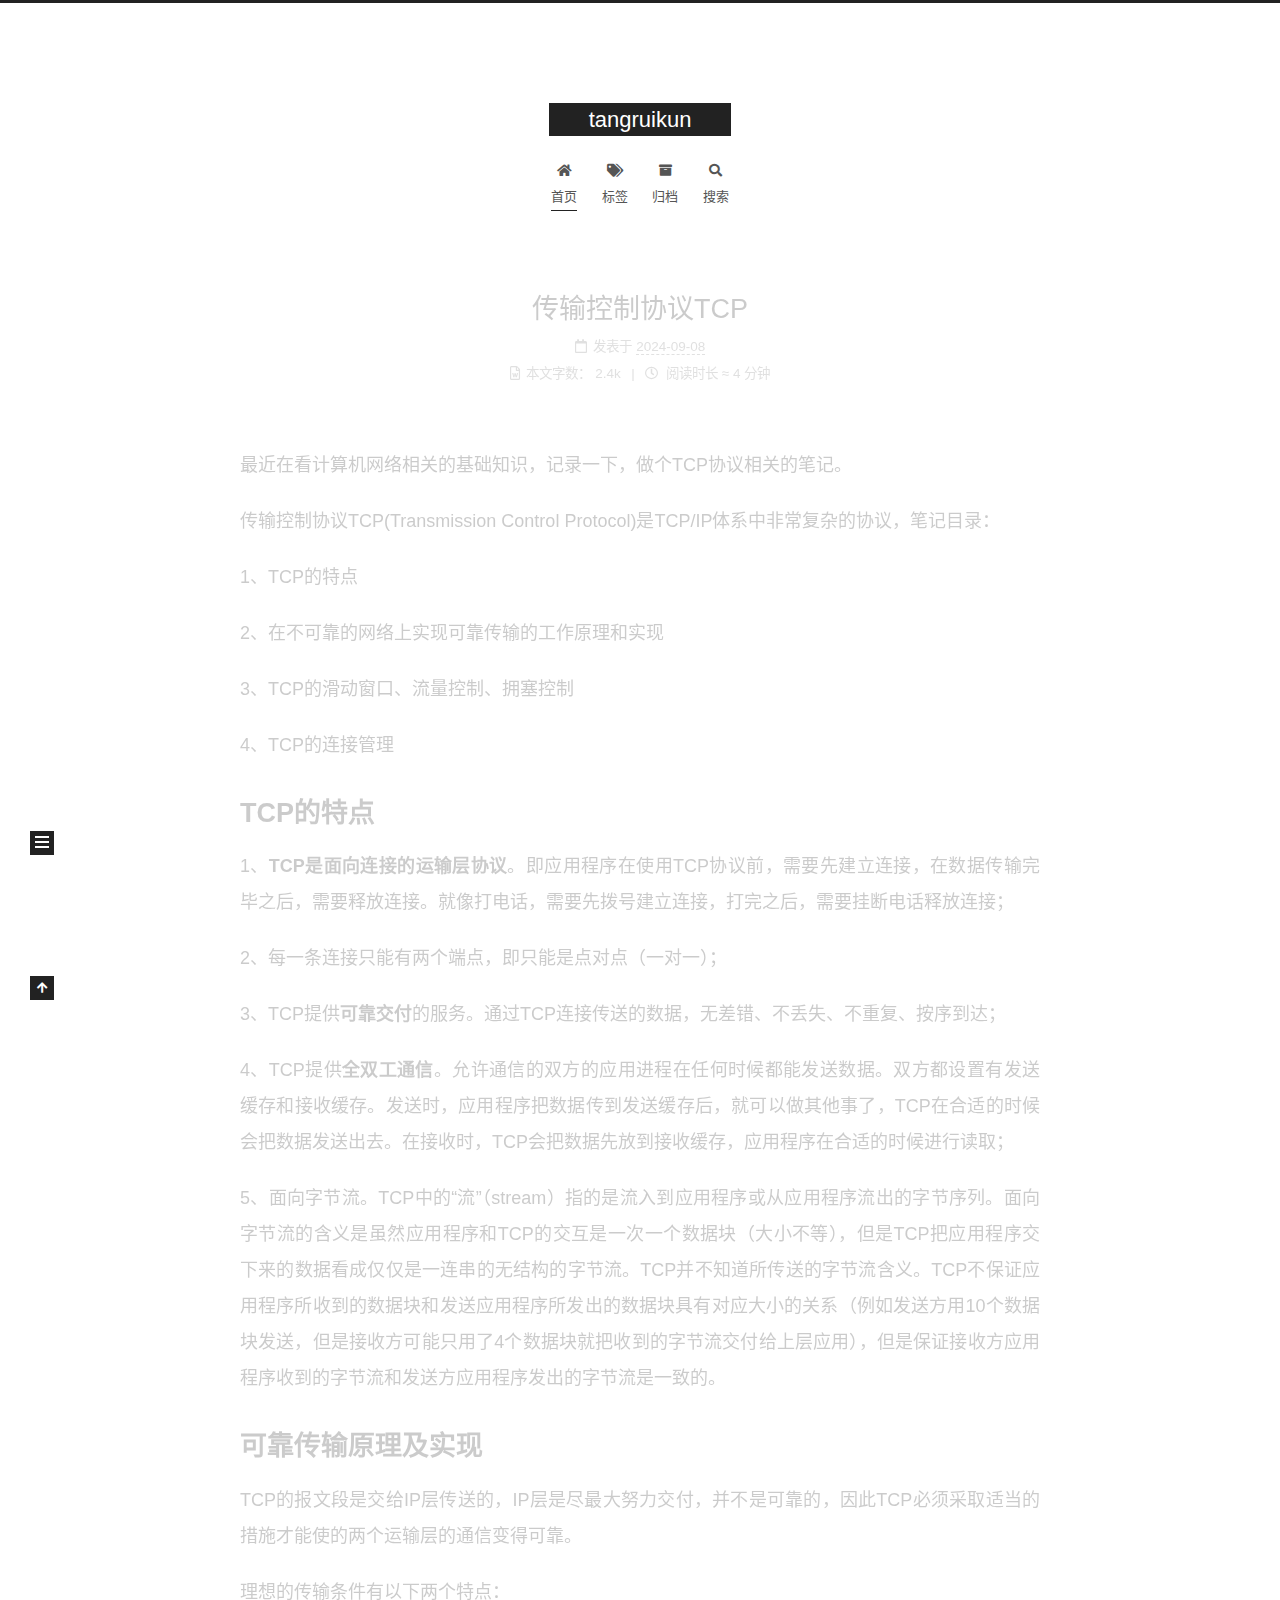
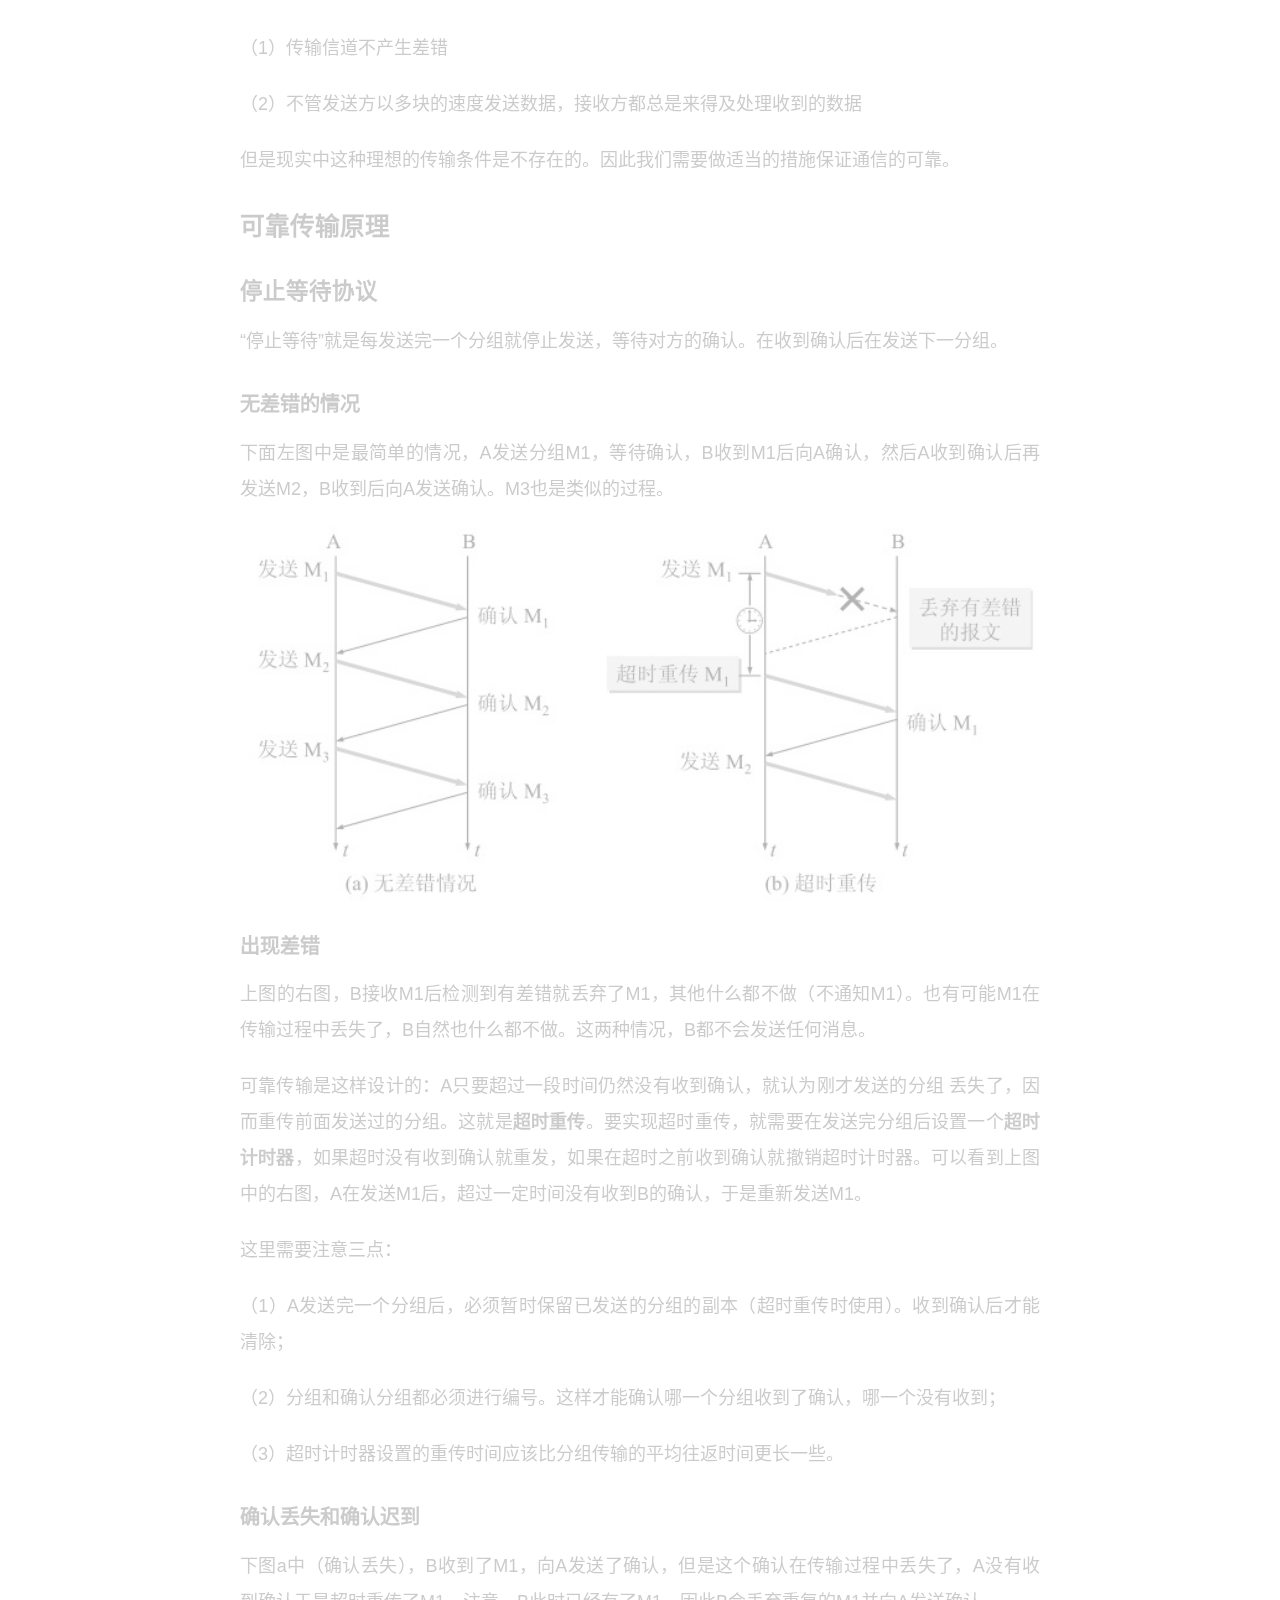
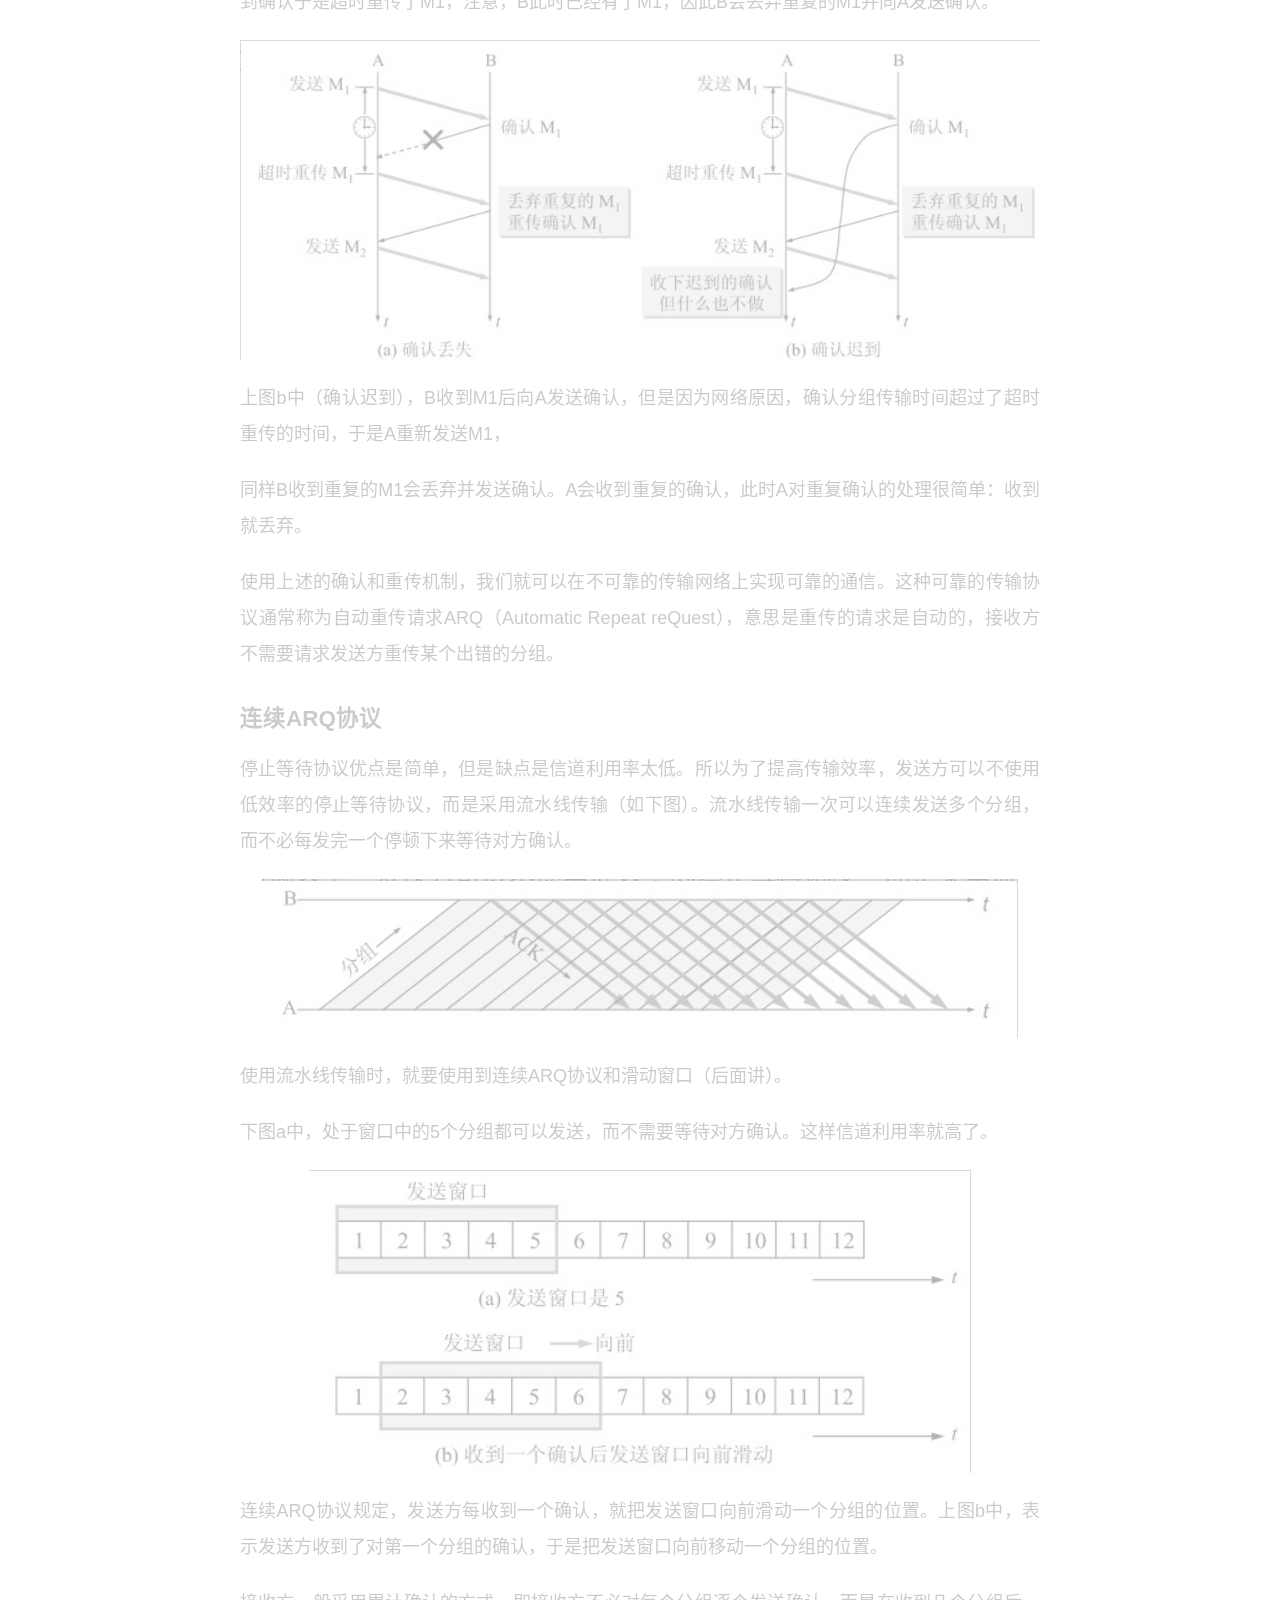
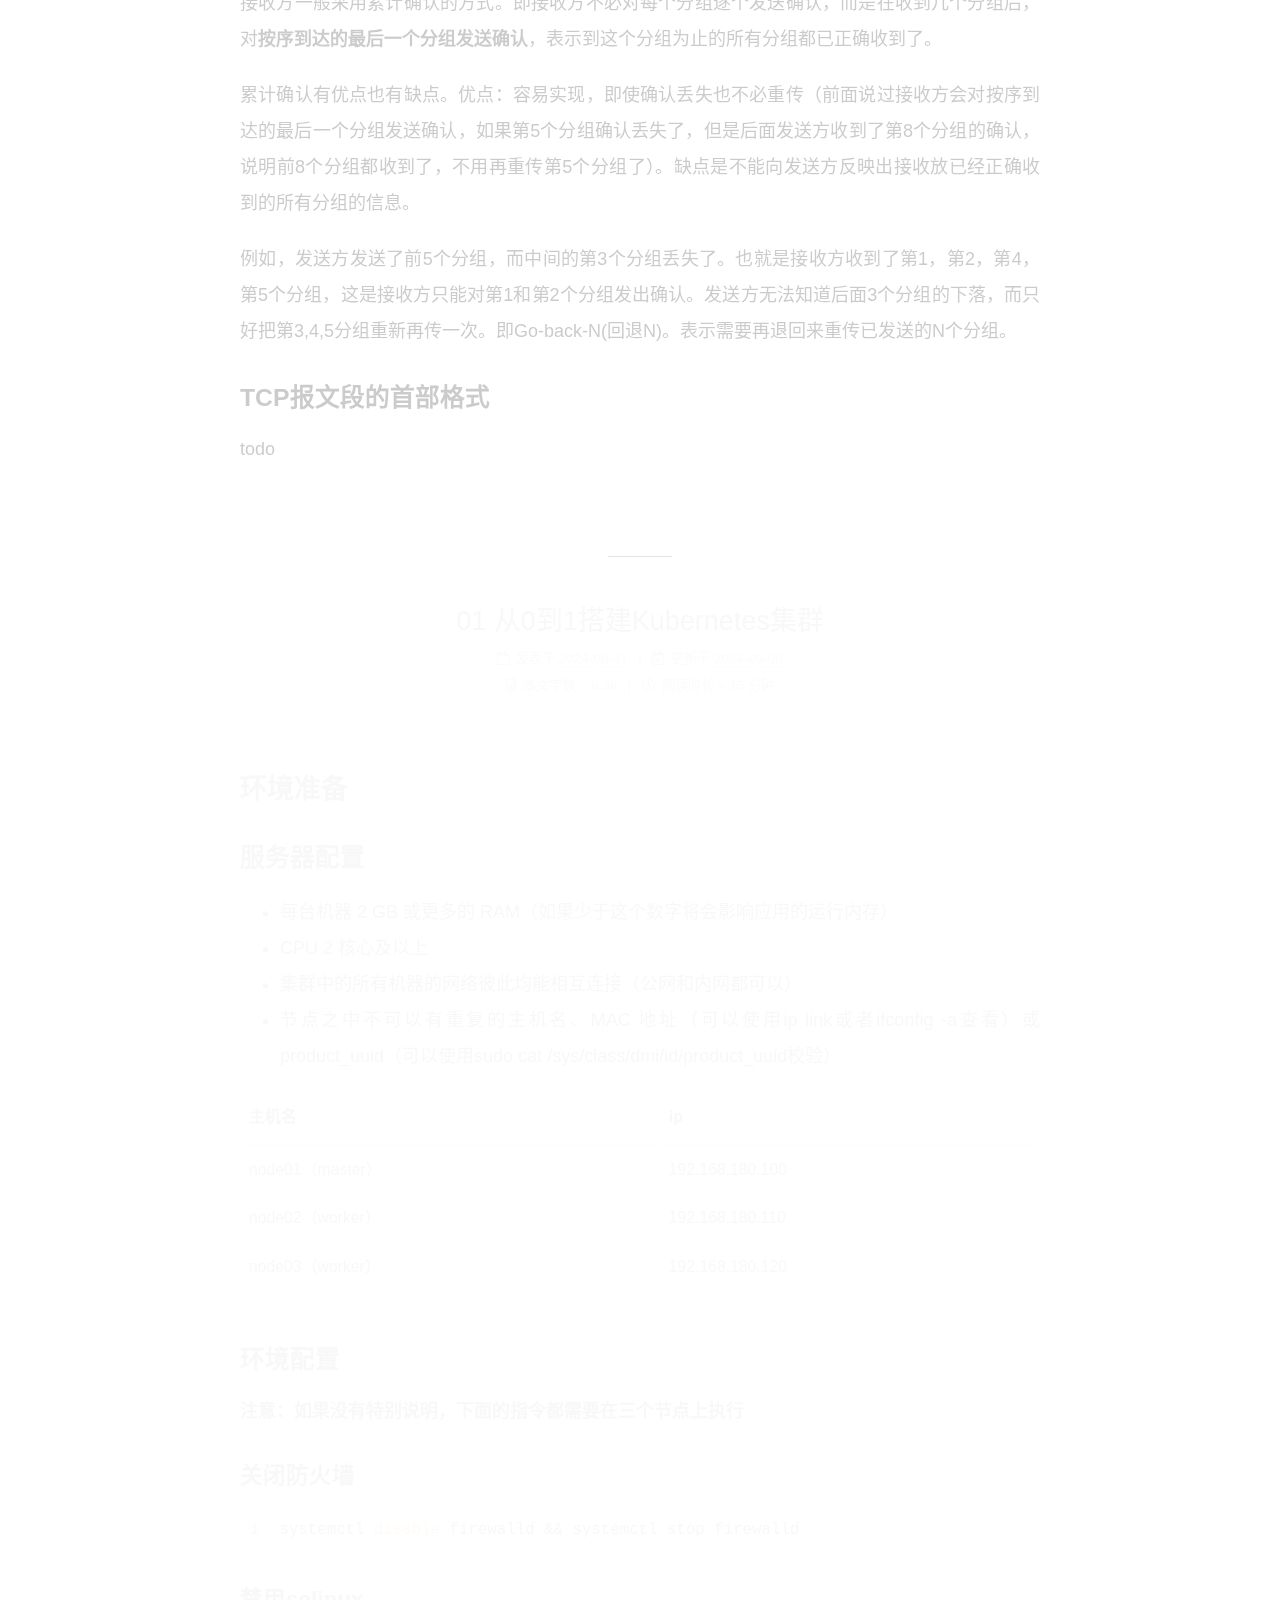
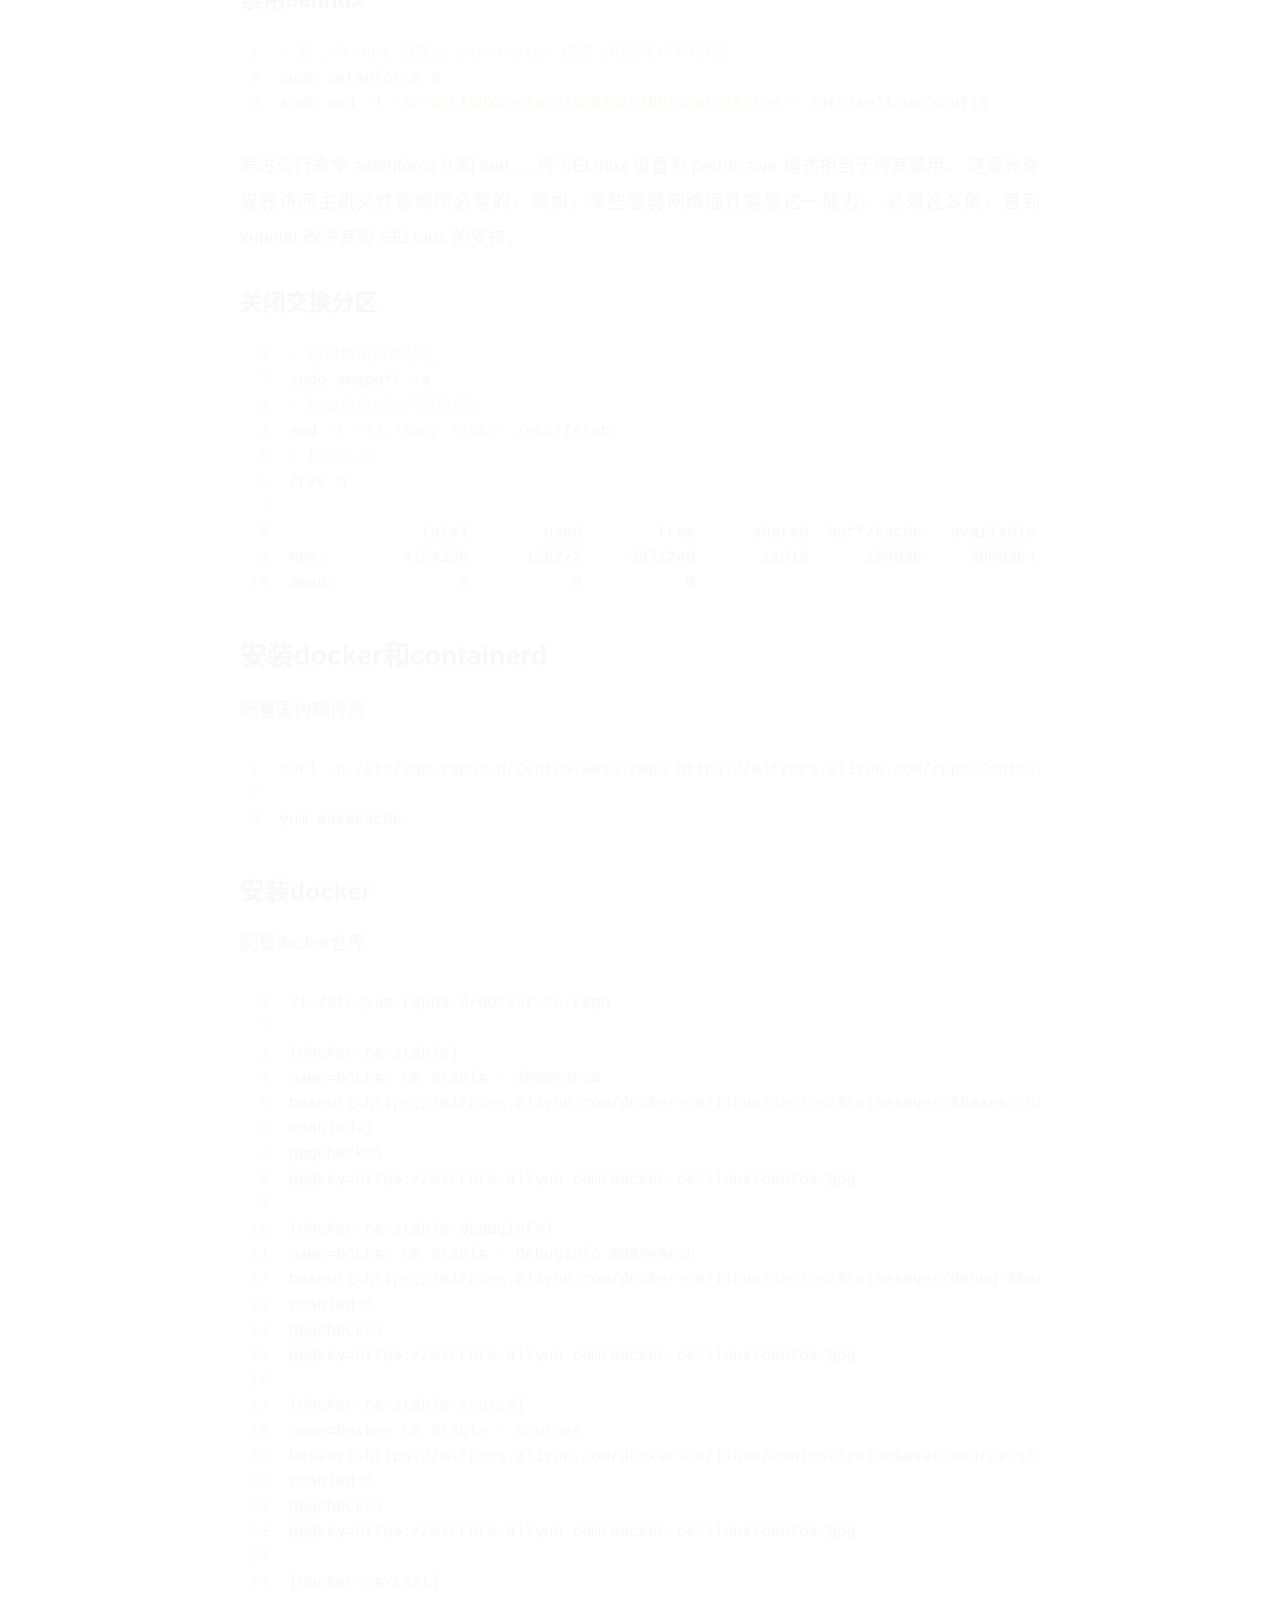
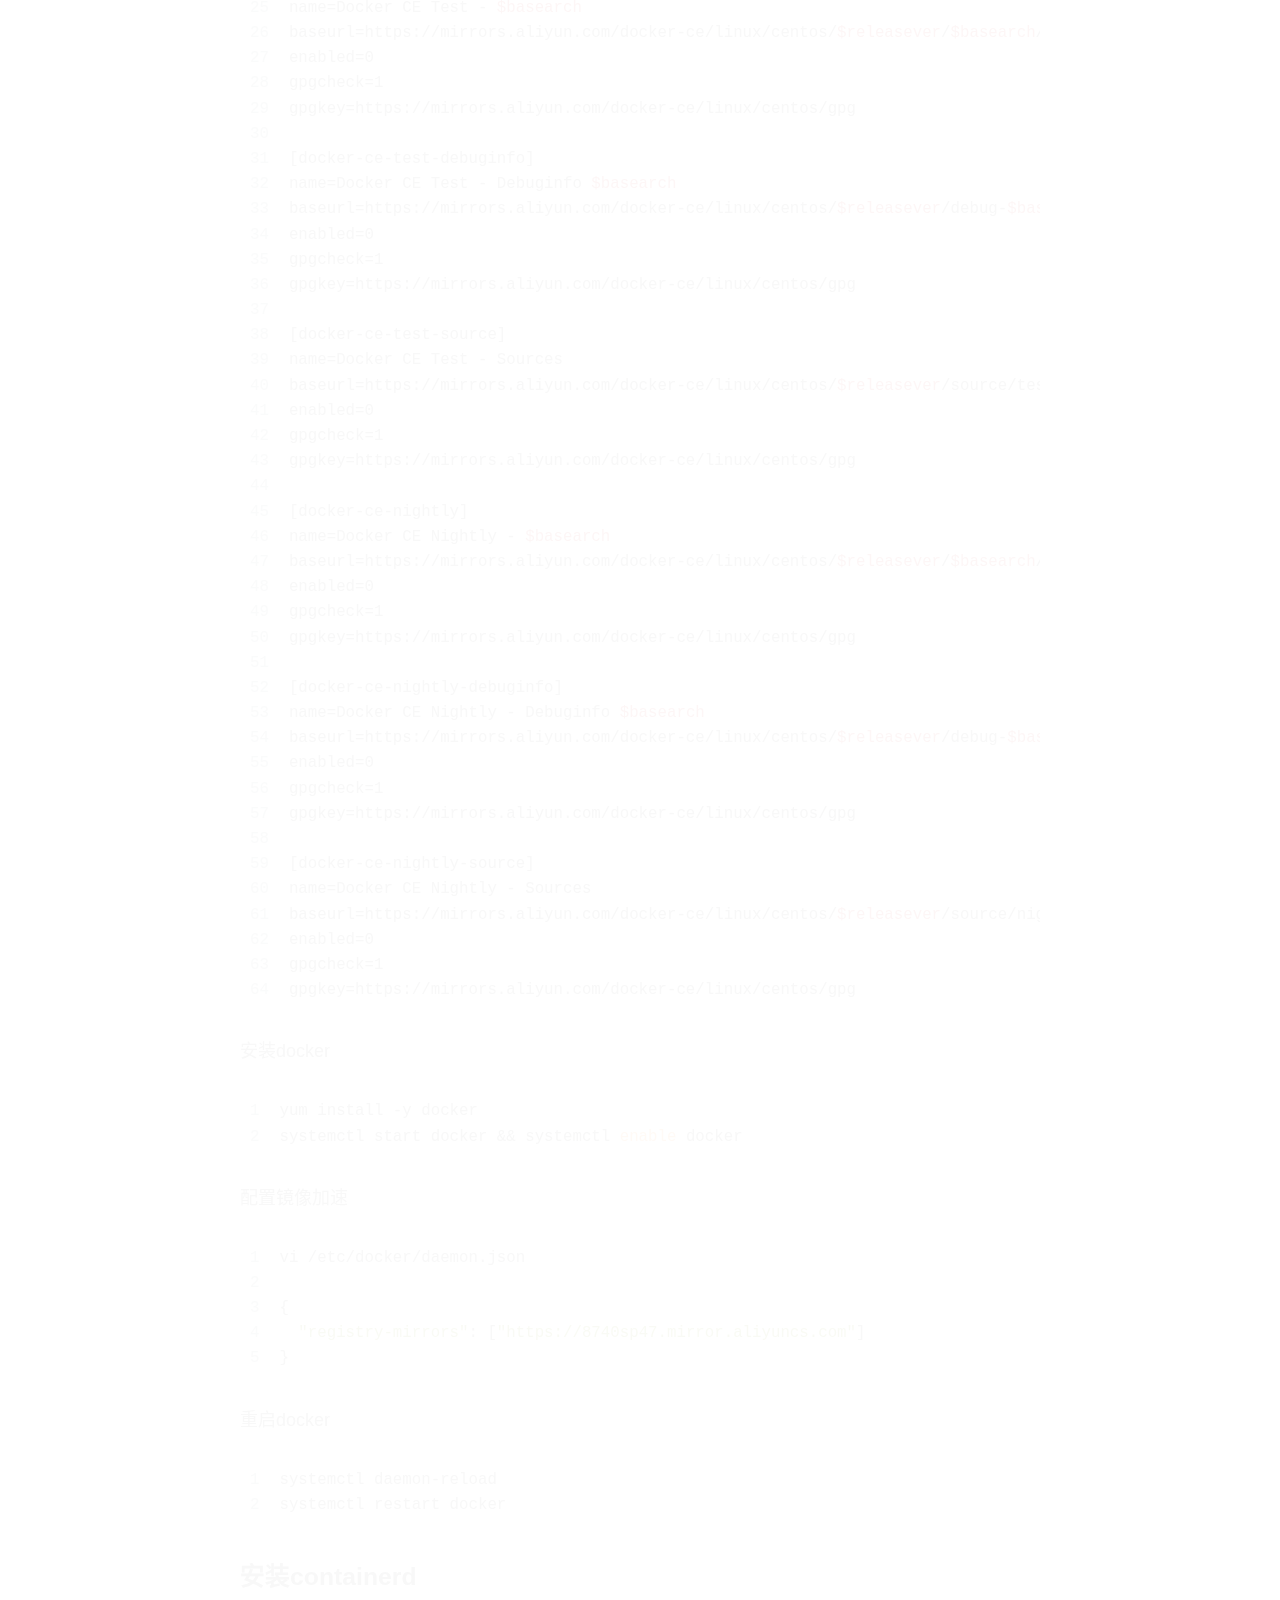
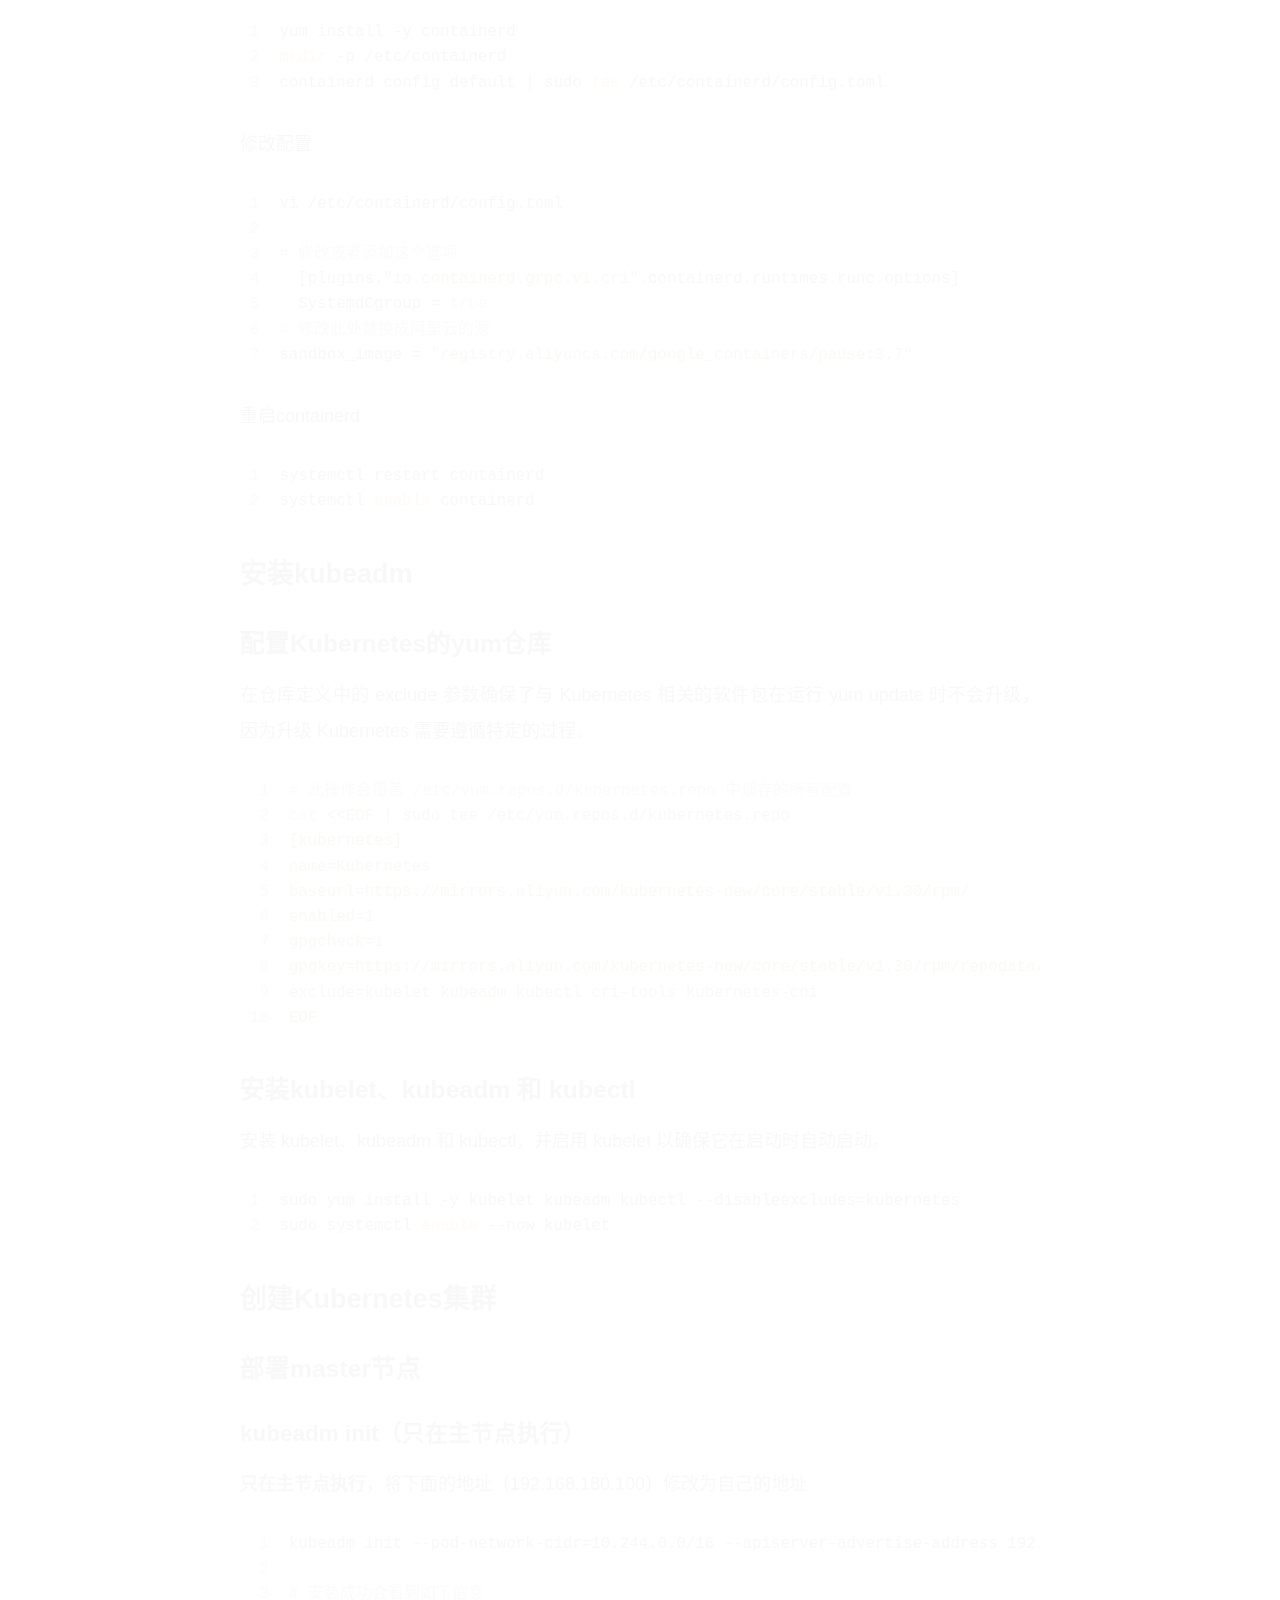
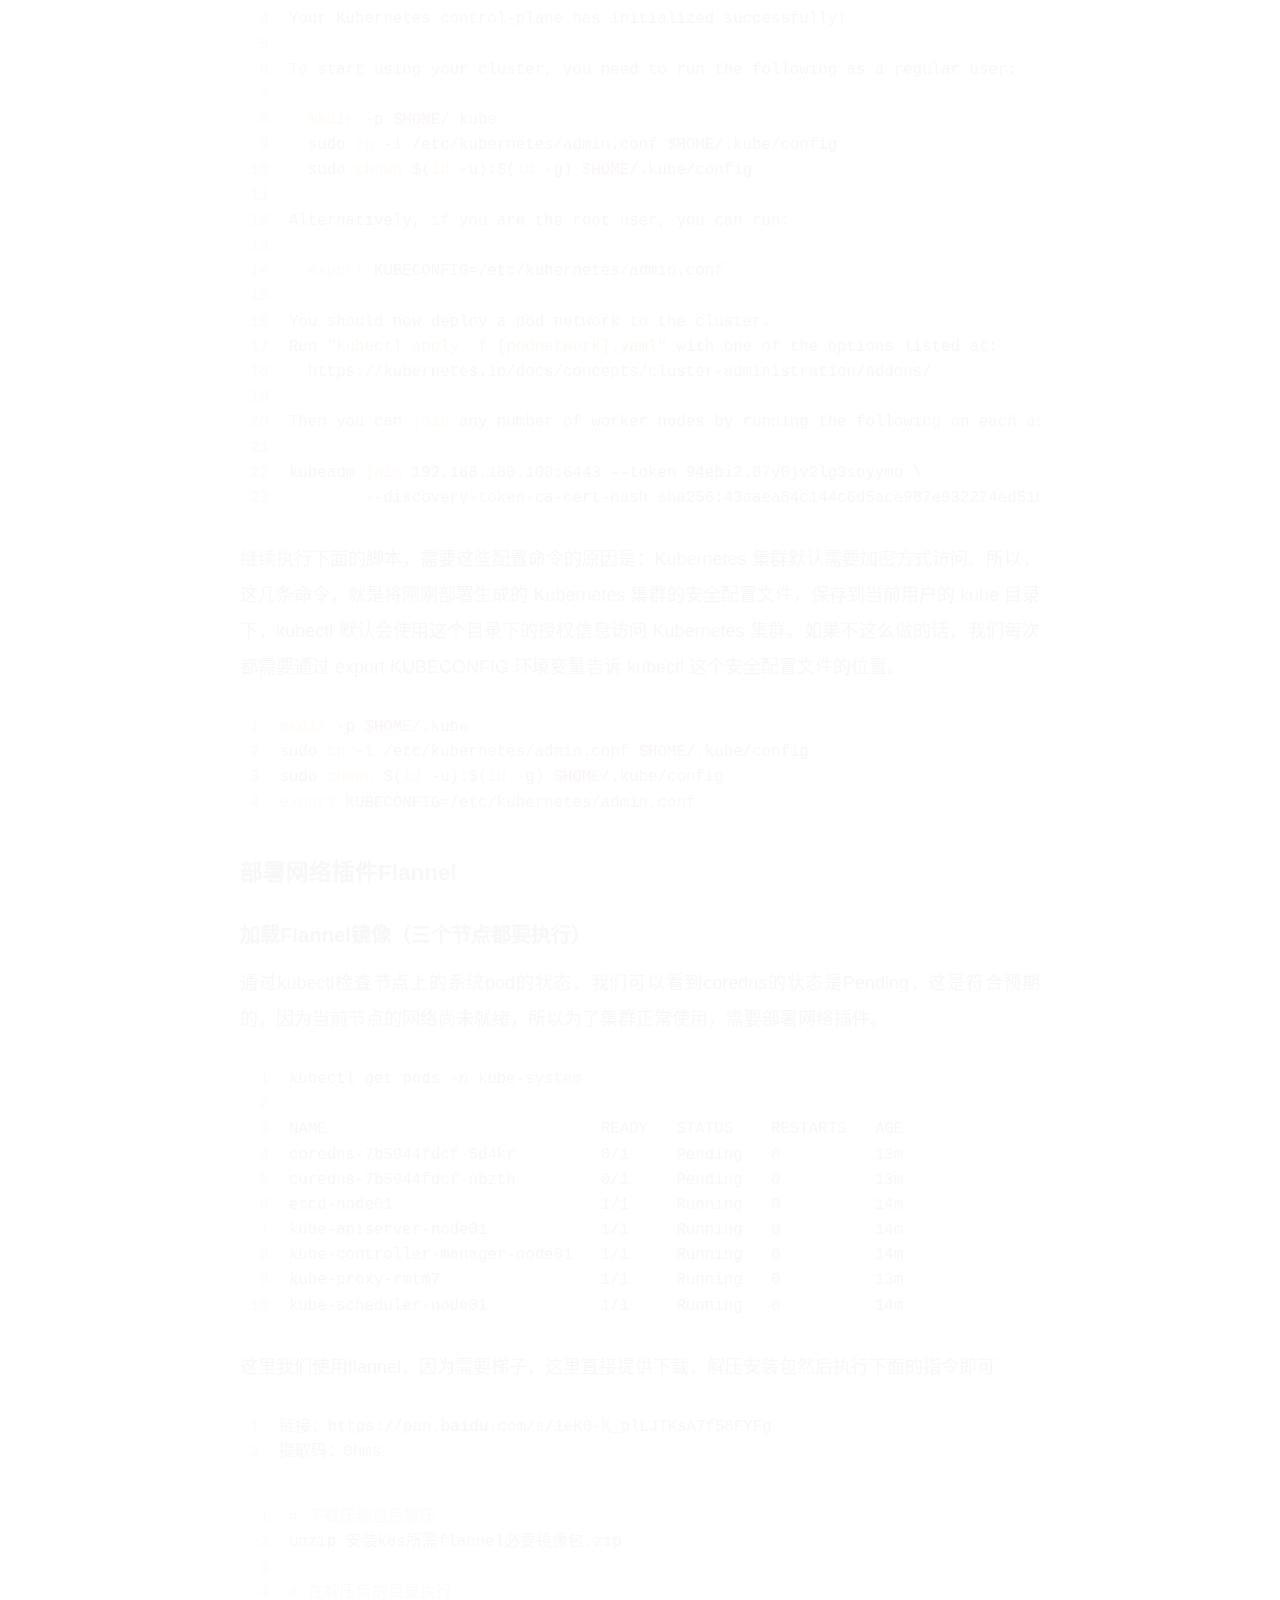
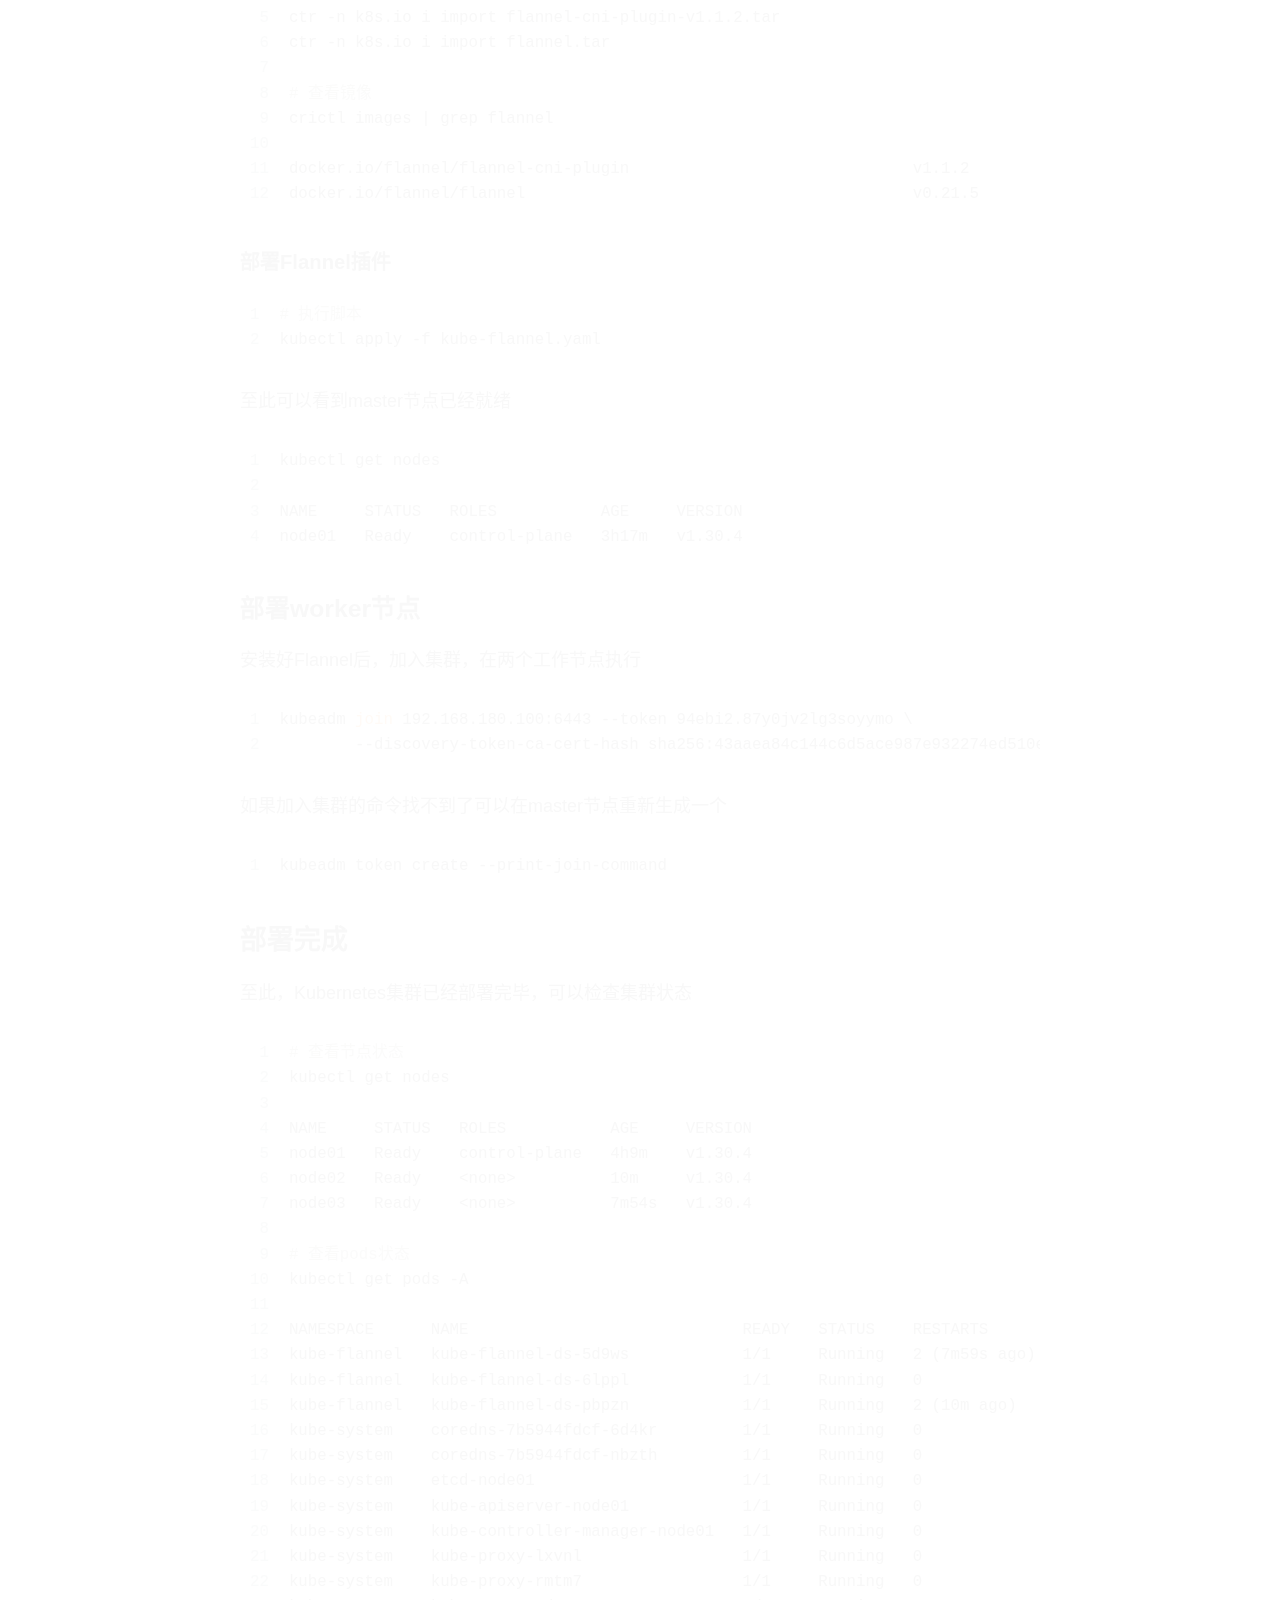
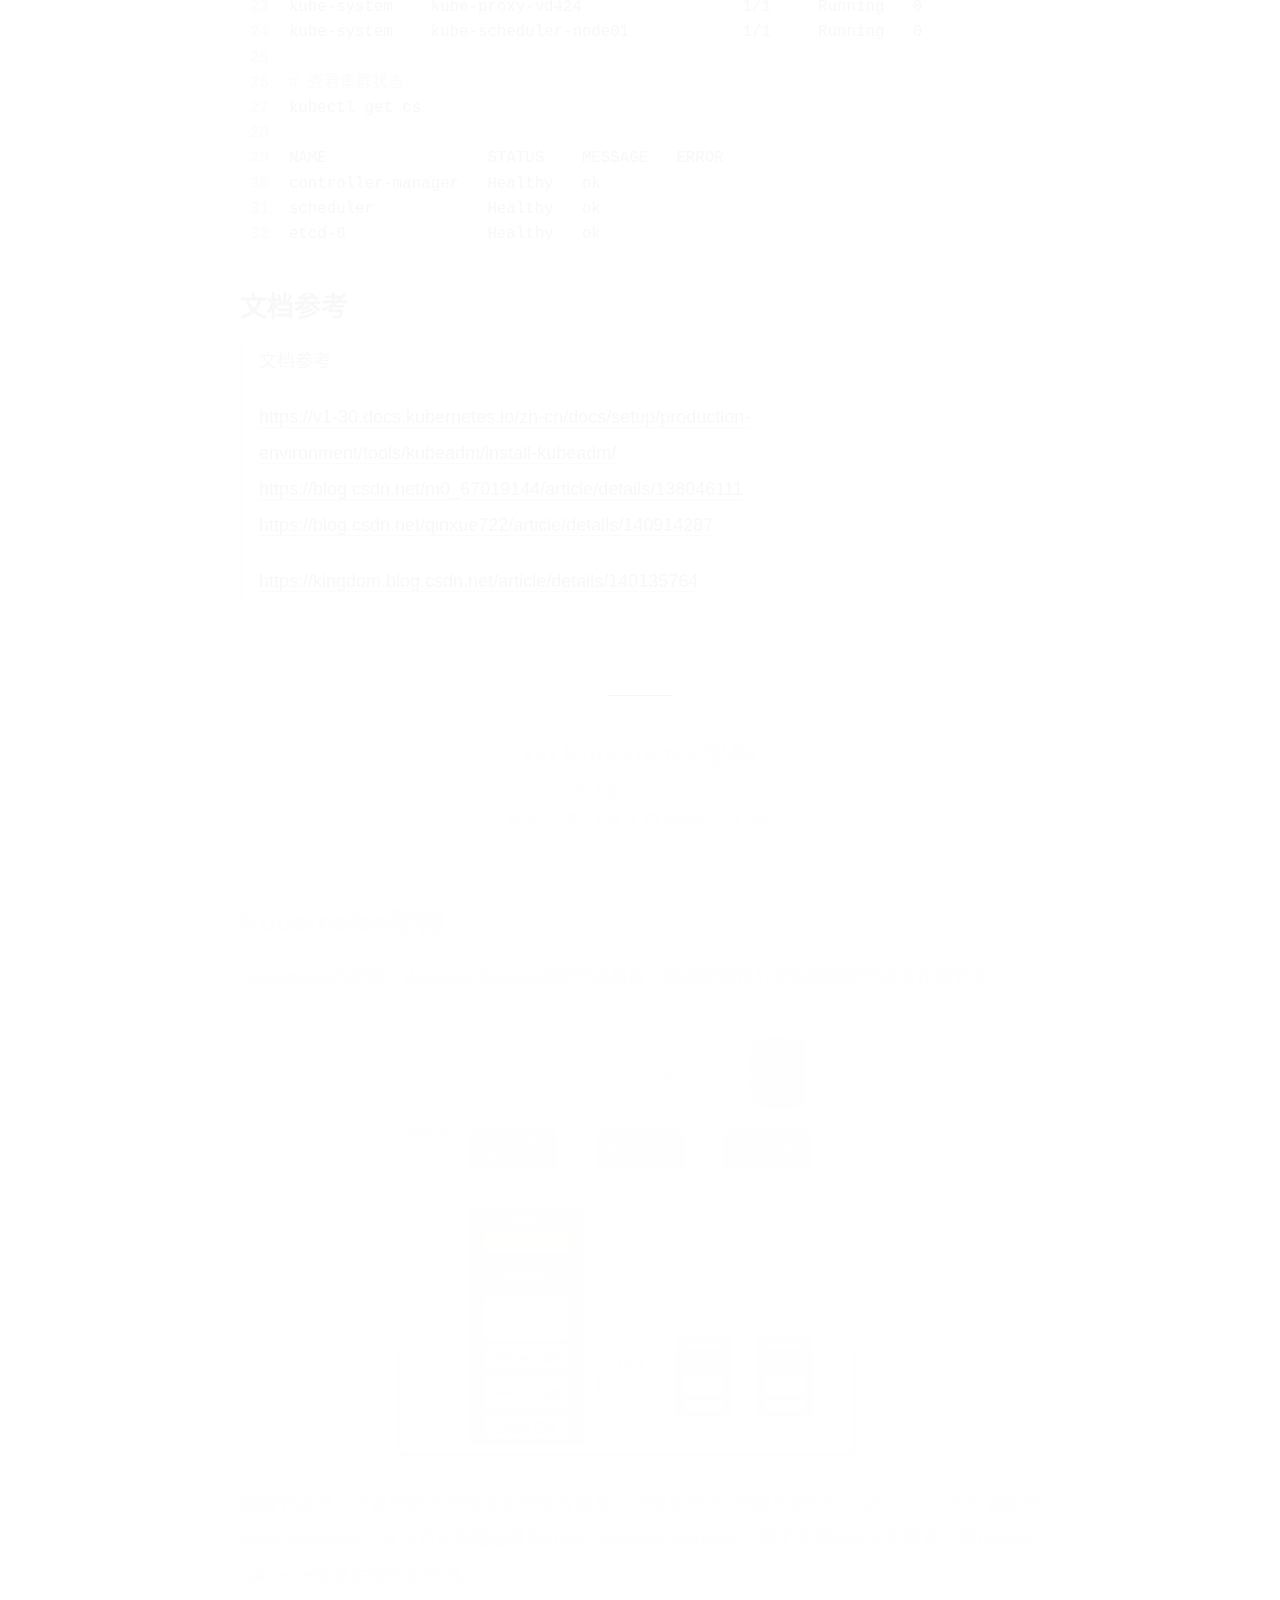
==== commit 67ae53a7: "Site updated: 2024-09-08 21:51:46" ====
--- a/index.html
+++ b/index.html
@@ -327,7 +327,7 @@
                   <i class="far fa-calendar-check"></i>
                 </span>
                 <span class="post-meta-item-text">更新于</span>
-                <time title="修改时间：2024-09-01 15:39:34" itemprop="dateModified" datetime="2024-09-01T15:39:34+08:00">2024-09-01</time>
+                <time title="修改时间：2024-09-08 21:51:26" itemprop="dateModified" datetime="2024-09-08T21:51:26+08:00">2024-09-08</time>
               </span>
 
           <br>
@@ -336,7 +336,7 @@
                 <i class="far fa-file-word"></i>
               </span>
                 <span class="post-meta-item-text">本文字数：</span>
-              <span>8.4k</span>
+              <span>8.3k</span>
             </span>
             <span class="post-meta-item" title="阅读时长">
               <span class="post-meta-item-icon">
@@ -355,7 +355,7 @@
     <div class="post-body" itemprop="articleBody">
 
       
-          <h1 id="1-环境准备"><a href="#1-环境准备" class="headerlink" title="1 环境准备"></a>1 环境准备</h1><h2 id="1-1-服务器配置"><a href="#1-1-服务器配置" class="headerlink" title="1.1 服务器配置"></a>1.1 服务器配置</h2><ul>
+          <h1 id="环境准备"><a href="#环境准备" class="headerlink" title="环境准备"></a>环境准备</h1><h2 id="服务器配置"><a href="#服务器配置" class="headerlink" title="服务器配置"></a>服务器配置</h2><ul>
 <li>每台机器 2 GB 或更多的 RAM（如果少于这个数字将会影响应用的运行内存）</li>
 <li>CPU 2 核心及以上</li>
 <li>集群中的所有机器的网络彼此均能相互连接（公网和内网都可以）</li>
@@ -381,18 +381,18 @@
 <td>192.168.180.120</td>
 </tr>
 </tbody></table>
-<h2 id="1-2-环境配置"><a href="#1-2-环境配置" class="headerlink" title="1.2 环境配置"></a>1.2 环境配置</h2><p><strong>注意：如果没有特别说明，下面的指令都需要在三个节点上执行</strong></p>
-<h3 id="1-2-1-关闭防火墙"><a href="#1-2-1-关闭防火墙" class="headerlink" title="1.2.1 关闭防火墙"></a>1.2.1 关闭防火墙</h3><figure class="highlight bash"><table><tr><td class="gutter"><pre><span class="line">1</span><br></pre></td><td class="code"><pre><span class="line">systemctl <span class="built_in">disable</span> firewalld &amp;&amp; systemctl stop firewalld</span><br></pre></td></tr></table></figure>
-
-<h3 id="1-2-2-禁用selinux"><a href="#1-2-2-禁用selinux" class="headerlink" title="1.2.2 禁用selinux"></a>1.2.2 禁用selinux</h3><figure class="highlight bash"><table><tr><td class="gutter"><pre><span class="line">1</span><br><span class="line">2</span><br><span class="line">3</span><br></pre></td><td class="code"><pre><span class="line"><span class="comment"># 将 SELinux 设置为 permissive 模式（相当于将其禁用）</span></span><br><span class="line">sudo setenforce 0</span><br><span class="line">sudo sed -i <span class="string">&#x27;s/^SELINUX=enforcing$/SELINUX=permissive/&#x27;</span> /etc/selinux/config</span><br></pre></td></tr></table></figure>
+<h2 id="环境配置"><a href="#环境配置" class="headerlink" title="环境配置"></a>环境配置</h2><p><strong>注意：如果没有特别说明，下面的指令都需要在三个节点上执行</strong></p>
+<h3 id="关闭防火墙"><a href="#关闭防火墙" class="headerlink" title="关闭防火墙"></a>关闭防火墙</h3><figure class="highlight bash"><table><tr><td class="gutter"><pre><span class="line">1</span><br></pre></td><td class="code"><pre><span class="line">systemctl <span class="built_in">disable</span> firewalld &amp;&amp; systemctl stop firewalld</span><br></pre></td></tr></table></figure>
+
+<h3 id="禁用selinux"><a href="#禁用selinux" class="headerlink" title="禁用selinux"></a>禁用selinux</h3><figure class="highlight bash"><table><tr><td class="gutter"><pre><span class="line">1</span><br><span class="line">2</span><br><span class="line">3</span><br></pre></td><td class="code"><pre><span class="line"><span class="comment"># 将 SELinux 设置为 permissive 模式（相当于将其禁用）</span></span><br><span class="line">sudo setenforce 0</span><br><span class="line">sudo sed -i <span class="string">&#x27;s/^SELINUX=enforcing$/SELINUX=permissive/&#x27;</span> /etc/selinux/config</span><br></pre></td></tr></table></figure>
 
 <p>通过运行命令 setenforce 0 和 sed … 将 SELinux 设置为 permissive 模式相当于将其禁用。 这是允许容器访问主机文件系统所必需的，例如，某些容器网络插件需要这一能力。 必须这么做，直到 kubelet 改进其对 SELinux 的支持。</p>
-<h3 id="1-2-3-关闭交换分区"><a href="#1-2-3-关闭交换分区" class="headerlink" title="1.2.3 关闭交换分区"></a>1.2.3 关闭交换分区</h3><figure class="highlight bash"><table><tr><td class="gutter"><pre><span class="line">1</span><br><span class="line">2</span><br><span class="line">3</span><br><span class="line">4</span><br><span class="line">5</span><br><span class="line">6</span><br><span class="line">7</span><br><span class="line">8</span><br><span class="line">9</span><br><span class="line">10</span><br></pre></td><td class="code"><pre><span class="line"><span class="comment"># 暂时禁用交换分区</span></span><br><span class="line">sudo swapoff -a</span><br><span class="line"><span class="comment"># 配置重启后仍然禁用分区</span></span><br><span class="line">sed -i <span class="string">&#x27;s/.*swap.*/#&amp;/&#x27;</span> /etc/fstab</span><br><span class="line"><span class="comment"># 检查Swap</span></span><br><span class="line">free m</span><br><span class="line"></span><br><span class="line">              total        used        free      shared  buff/cache   available</span><br><span class="line">Mem:        4154356      126272     3871248       11916      156836     3808364</span><br><span class="line">Swap:             0           0           0</span><br></pre></td></tr></table></figure>
-
-<h1 id="2-安装docker和containerd"><a href="#2-安装docker和containerd" class="headerlink" title="2 安装docker和containerd"></a>2 安装docker和containerd</h1><p>配置国内软件源</p>
+<h3 id="关闭交换分区"><a href="#关闭交换分区" class="headerlink" title="关闭交换分区"></a>关闭交换分区</h3><figure class="highlight bash"><table><tr><td class="gutter"><pre><span class="line">1</span><br><span class="line">2</span><br><span class="line">3</span><br><span class="line">4</span><br><span class="line">5</span><br><span class="line">6</span><br><span class="line">7</span><br><span class="line">8</span><br><span class="line">9</span><br><span class="line">10</span><br></pre></td><td class="code"><pre><span class="line"><span class="comment"># 暂时禁用交换分区</span></span><br><span class="line">sudo swapoff -a</span><br><span class="line"><span class="comment"># 配置重启后仍然禁用分区</span></span><br><span class="line">sed -i <span class="string">&#x27;s/.*swap.*/#&amp;/&#x27;</span> /etc/fstab</span><br><span class="line"><span class="comment"># 检查Swap</span></span><br><span class="line">free m</span><br><span class="line"></span><br><span class="line">              total        used        free      shared  buff/cache   available</span><br><span class="line">Mem:        4154356      126272     3871248       11916      156836     3808364</span><br><span class="line">Swap:             0           0           0</span><br></pre></td></tr></table></figure>
+
+<h1 id="安装docker和containerd"><a href="#安装docker和containerd" class="headerlink" title="安装docker和containerd"></a>安装docker和containerd</h1><p>配置国内软件源</p>
 <figure class="highlight bash"><table><tr><td class="gutter"><pre><span class="line">1</span><br><span class="line">2</span><br><span class="line">3</span><br></pre></td><td class="code"><pre><span class="line">curl -o /etc/yum.repos.d/CentOS-Base.repo https://mirrors.aliyun.com/repo/Centos-7.repo</span><br><span class="line"></span><br><span class="line">yum makecache</span><br></pre></td></tr></table></figure>
 
-<h2 id="2-1-安装docker"><a href="#2-1-安装docker" class="headerlink" title="2.1 安装docker"></a>2.1 安装docker</h2><p>配置docker仓库</p>
+<h2 id="安装docker"><a href="#安装docker" class="headerlink" title="安装docker"></a>安装docker</h2><p>配置docker仓库</p>
 <figure class="highlight bash"><table><tr><td class="gutter"><pre><span class="line">1</span><br><span class="line">2</span><br><span class="line">3</span><br><span class="line">4</span><br><span class="line">5</span><br><span class="line">6</span><br><span class="line">7</span><br><span class="line">8</span><br><span class="line">9</span><br><span class="line">10</span><br><span class="line">11</span><br><span class="line">12</span><br><span class="line">13</span><br><span class="line">14</span><br><span class="line">15</span><br><span class="line">16</span><br><span class="line">17</span><br><span class="line">18</span><br><span class="line">19</span><br><span class="line">20</span><br><span class="line">21</span><br><span class="line">22</span><br><span class="line">23</span><br><span class="line">24</span><br><span class="line">25</span><br><span class="line">26</span><br><span class="line">27</span><br><span class="line">28</span><br><span class="line">29</span><br><span class="line">30</span><br><span class="line">31</span><br><span class="line">32</span><br><span class="line">33</span><br><span class="line">34</span><br><span class="line">35</span><br><span class="line">36</span><br><span class="line">37</span><br><span class="line">38</span><br><span class="line">39</span><br><span class="line">40</span><br><span class="line">41</span><br><span class="line">42</span><br><span class="line">43</span><br><span class="line">44</span><br><span class="line">45</span><br><span class="line">46</span><br><span class="line">47</span><br><span class="line">48</span><br><span class="line">49</span><br><span class="line">50</span><br><span class="line">51</span><br><span class="line">52</span><br><span class="line">53</span><br><span class="line">54</span><br><span class="line">55</span><br><span class="line">56</span><br><span class="line">57</span><br><span class="line">58</span><br><span class="line">59</span><br><span class="line">60</span><br><span class="line">61</span><br><span class="line">62</span><br><span class="line">63</span><br><span class="line">64</span><br></pre></td><td class="code"><pre><span class="line">vi /etc/yum.repos.d/docker-ce.repo </span><br><span class="line"></span><br><span class="line">[docker-ce-stable]</span><br><span class="line">name=Docker CE Stable - <span class="variable">$basearch</span></span><br><span class="line">baseurl=https://mirrors.aliyun.com/docker-ce/linux/centos/<span class="variable">$releasever</span>/<span class="variable">$basearch</span>/stable</span><br><span class="line">enabled=1</span><br><span class="line">gpgcheck=1</span><br><span class="line">gpgkey=https://mirrors.aliyun.com/docker-ce/linux/centos/gpg</span><br><span class="line"> </span><br><span class="line">[docker-ce-stable-debuginfo]</span><br><span class="line">name=Docker CE Stable - Debuginfo <span class="variable">$basearch</span></span><br><span class="line">baseurl=https://mirrors.aliyun.com/docker-ce/linux/centos/<span class="variable">$releasever</span>/debug-<span class="variable">$basearch</span>/stable</span><br><span class="line">enabled=0</span><br><span class="line">gpgcheck=1</span><br><span class="line">gpgkey=https://mirrors.aliyun.com/docker-ce/linux/centos/gpg</span><br><span class="line"> </span><br><span class="line">[docker-ce-stable-source]</span><br><span class="line">name=Docker CE Stable - Sources</span><br><span class="line">baseurl=https://mirrors.aliyun.com/docker-ce/linux/centos/<span class="variable">$releasever</span>/source/stable</span><br><span class="line">enabled=0</span><br><span class="line">gpgcheck=1</span><br><span class="line">gpgkey=https://mirrors.aliyun.com/docker-ce/linux/centos/gpg</span><br><span class="line"> </span><br><span class="line">[docker-ce-test]</span><br><span class="line">name=Docker CE Test - <span class="variable">$basearch</span></span><br><span class="line">baseurl=https://mirrors.aliyun.com/docker-ce/linux/centos/<span class="variable">$releasever</span>/<span class="variable">$basearch</span>/test</span><br><span class="line">enabled=0</span><br><span class="line">gpgcheck=1</span><br><span class="line">gpgkey=https://mirrors.aliyun.com/docker-ce/linux/centos/gpg</span><br><span class="line"> </span><br><span class="line">[docker-ce-test-debuginfo]</span><br><span class="line">name=Docker CE Test - Debuginfo <span class="variable">$basearch</span></span><br><span class="line">baseurl=https://mirrors.aliyun.com/docker-ce/linux/centos/<span class="variable">$releasever</span>/debug-<span class="variable">$basearch</span>/test</span><br><span class="line">enabled=0</span><br><span class="line">gpgcheck=1</span><br><span class="line">gpgkey=https://mirrors.aliyun.com/docker-ce/linux/centos/gpg</span><br><span class="line"> </span><br><span class="line">[docker-ce-test-source]</span><br><span class="line">name=Docker CE Test - Sources</span><br><span class="line">baseurl=https://mirrors.aliyun.com/docker-ce/linux/centos/<span class="variable">$releasever</span>/source/test</span><br><span class="line">enabled=0</span><br><span class="line">gpgcheck=1</span><br><span class="line">gpgkey=https://mirrors.aliyun.com/docker-ce/linux/centos/gpg</span><br><span class="line"> </span><br><span class="line">[docker-ce-nightly]</span><br><span class="line">name=Docker CE Nightly - <span class="variable">$basearch</span></span><br><span class="line">baseurl=https://mirrors.aliyun.com/docker-ce/linux/centos/<span class="variable">$releasever</span>/<span class="variable">$basearch</span>/nightly</span><br><span class="line">enabled=0</span><br><span class="line">gpgcheck=1</span><br><span class="line">gpgkey=https://mirrors.aliyun.com/docker-ce/linux/centos/gpg</span><br><span class="line"> </span><br><span class="line">[docker-ce-nightly-debuginfo]</span><br><span class="line">name=Docker CE Nightly - Debuginfo <span class="variable">$basearch</span></span><br><span class="line">baseurl=https://mirrors.aliyun.com/docker-ce/linux/centos/<span class="variable">$releasever</span>/debug-<span class="variable">$basearch</span>/nightly</span><br><span class="line">enabled=0</span><br><span class="line">gpgcheck=1</span><br><span class="line">gpgkey=https://mirrors.aliyun.com/docker-ce/linux/centos/gpg</span><br><span class="line"> </span><br><span class="line">[docker-ce-nightly-source]</span><br><span class="line">name=Docker CE Nightly - Sources</span><br><span class="line">baseurl=https://mirrors.aliyun.com/docker-ce/linux/centos/<span class="variable">$releasever</span>/source/nightly</span><br><span class="line">enabled=0</span><br><span class="line">gpgcheck=1</span><br><span class="line">gpgkey=https://mirrors.aliyun.com/docker-ce/linux/centos/gpg</span><br></pre></td></tr></table></figure>
 
 <p>安装docker</p>
@@ -404,7 +404,7 @@
 <p>重启docker</p>
 <figure class="highlight bash"><table><tr><td class="gutter"><pre><span class="line">1</span><br><span class="line">2</span><br></pre></td><td class="code"><pre><span class="line">systemctl daemon-reload</span><br><span class="line">systemctl restart docker</span><br></pre></td></tr></table></figure>
 
-<h2 id="2-2-安装containerd"><a href="#2-2-安装containerd" class="headerlink" title="2.2 安装containerd"></a>2.2 安装containerd</h2><figure class="highlight bash"><table><tr><td class="gutter"><pre><span class="line">1</span><br><span class="line">2</span><br><span class="line">3</span><br></pre></td><td class="code"><pre><span class="line">yum install -y containerd</span><br><span class="line"><span class="built_in">mkdir</span> -p /etc/containerd</span><br><span class="line">containerd config default | sudo <span class="built_in">tee</span> /etc/containerd/config.toml</span><br></pre></td></tr></table></figure>
+<h2 id="安装containerd"><a href="#安装containerd" class="headerlink" title="安装containerd"></a>安装containerd</h2><figure class="highlight bash"><table><tr><td class="gutter"><pre><span class="line">1</span><br><span class="line">2</span><br><span class="line">3</span><br></pre></td><td class="code"><pre><span class="line">yum install -y containerd</span><br><span class="line"><span class="built_in">mkdir</span> -p /etc/containerd</span><br><span class="line">containerd config default | sudo <span class="built_in">tee</span> /etc/containerd/config.toml</span><br></pre></td></tr></table></figure>
 
 <p>修改配置</p>
 <figure class="highlight bash"><table><tr><td class="gutter"><pre><span class="line">1</span><br><span class="line">2</span><br><span class="line">3</span><br><span class="line">4</span><br><span class="line">5</span><br><span class="line">6</span><br><span class="line">7</span><br></pre></td><td class="code"><pre><span class="line">vi /etc/containerd/config.toml</span><br><span class="line"></span><br><span class="line"><span class="comment"># 修改或者添加这个选项</span></span><br><span class="line">  [plugins.<span class="string">&quot;io.containerd.grpc.v1.cri&quot;</span>.containerd.runtimes.runc.options]</span><br><span class="line">  SystemdCgroup = <span class="literal">true</span></span><br><span class="line"><span class="comment"># 修改此处替换成阿里云的源</span></span><br><span class="line">sandbox_image = <span class="string">&quot;registry.aliyuncs.com/google_containers/pause:3.7&quot;</span></span><br></pre></td></tr></table></figure>
@@ -414,19 +414,19 @@
 
 
 
-<h1 id="3-安装kubeadm"><a href="#3-安装kubeadm" class="headerlink" title="3 安装kubeadm"></a>3 安装kubeadm</h1><h2 id="3-1-配置Kubernetes的yum仓库"><a href="#3-1-配置Kubernetes的yum仓库" class="headerlink" title="3.1 配置Kubernetes的yum仓库"></a>3.1 配置Kubernetes的yum仓库</h2><p>在仓库定义中的 exclude 参数确保了与 Kubernetes 相关的软件包在运行 yum update 时不会升级，因为升级 Kubernetes 需要遵循特定的过程。</p>
+<h1 id="安装kubeadm"><a href="#安装kubeadm" class="headerlink" title="安装kubeadm"></a>安装kubeadm</h1><h2 id="配置Kubernetes的yum仓库"><a href="#配置Kubernetes的yum仓库" class="headerlink" title="配置Kubernetes的yum仓库"></a>配置Kubernetes的yum仓库</h2><p>在仓库定义中的 exclude 参数确保了与 Kubernetes 相关的软件包在运行 yum update 时不会升级，因为升级 Kubernetes 需要遵循特定的过程。</p>
 <figure class="highlight bash"><table><tr><td class="gutter"><pre><span class="line">1</span><br><span class="line">2</span><br><span class="line">3</span><br><span class="line">4</span><br><span class="line">5</span><br><span class="line">6</span><br><span class="line">7</span><br><span class="line">8</span><br><span class="line">9</span><br><span class="line">10</span><br></pre></td><td class="code"><pre><span class="line"><span class="comment"># 此操作会覆盖 /etc/yum.repos.d/kubernetes.repo 中现存的所有配置</span></span><br><span class="line"><span class="built_in">cat</span> &lt;&lt;<span class="string">EOF | sudo tee /etc/yum.repos.d/kubernetes.repo</span></span><br><span class="line"><span class="string">[kubernetes]</span></span><br><span class="line"><span class="string">name=Kubernetes</span></span><br><span class="line"><span class="string">baseurl=https://mirrors.aliyun.com/kubernetes-new/core/stable/v1.30/rpm/</span></span><br><span class="line"><span class="string">enabled=1</span></span><br><span class="line"><span class="string">gpgcheck=1</span></span><br><span class="line"><span class="string">gpgkey=https://mirrors.aliyun.com/kubernetes-new/core/stable/v1.30/rpm/repodata/repomd.xml.key</span></span><br><span class="line"><span class="string">exclude=kubelet kubeadm kubectl cri-tools kubernetes-cni</span></span><br><span class="line"><span class="string">EOF</span></span><br></pre></td></tr></table></figure>
 
-<h2 id="3-2-安装kubelet、kubeadm-和-kubectl"><a href="#3-2-安装kubelet、kubeadm-和-kubectl" class="headerlink" title="3.2 安装kubelet、kubeadm 和 kubectl"></a>3.2 安装kubelet、kubeadm 和 kubectl</h2><p>安装 kubelet、kubeadm 和 kubectl，并启用 kubelet 以确保它在启动时自动启动。</p>
+<h2 id="安装kubelet、kubeadm-和-kubectl"><a href="#安装kubelet、kubeadm-和-kubectl" class="headerlink" title="安装kubelet、kubeadm 和 kubectl"></a>安装kubelet、kubeadm 和 kubectl</h2><p>安装 kubelet、kubeadm 和 kubectl，并启用 kubelet 以确保它在启动时自动启动。</p>
 <figure class="highlight bash"><table><tr><td class="gutter"><pre><span class="line">1</span><br><span class="line">2</span><br></pre></td><td class="code"><pre><span class="line">sudo yum install -y kubelet kubeadm kubectl --disableexcludes=kubernetes</span><br><span class="line">sudo systemctl <span class="built_in">enable</span> --now kubelet</span><br></pre></td></tr></table></figure>
 
-<h1 id="4-创建Kubernetes集群"><a href="#4-创建Kubernetes集群" class="headerlink" title="4 创建Kubernetes集群"></a>4 创建Kubernetes集群</h1><h2 id="4-1-部署master节点"><a href="#4-1-部署master节点" class="headerlink" title="4.1 部署master节点"></a>4.1 部署master节点</h2><h3 id="4-1-1-kubeadm-init（只在主节点执行）"><a href="#4-1-1-kubeadm-init（只在主节点执行）" class="headerlink" title="4.1.1 kubeadm init（只在主节点执行）"></a>4.1.1 kubeadm init（只在主节点执行）</h3><p><strong>只在主节点执行</strong>，将下面的地址（192.168.180.100）修改为自己的地址</p>
+<h1 id="创建Kubernetes集群"><a href="#创建Kubernetes集群" class="headerlink" title="创建Kubernetes集群"></a>创建Kubernetes集群</h1><h2 id="部署master节点"><a href="#部署master节点" class="headerlink" title="部署master节点"></a>部署master节点</h2><h3 id="kubeadm-init（只在主节点执行）"><a href="#kubeadm-init（只在主节点执行）" class="headerlink" title="kubeadm init（只在主节点执行）"></a>kubeadm init（只在主节点执行）</h3><p><strong>只在主节点执行</strong>，将下面的地址（192.168.180.100）修改为自己的地址</p>
 <figure class="highlight bash"><table><tr><td class="gutter"><pre><span class="line">1</span><br><span class="line">2</span><br><span class="line">3</span><br><span class="line">4</span><br><span class="line">5</span><br><span class="line">6</span><br><span class="line">7</span><br><span class="line">8</span><br><span class="line">9</span><br><span class="line">10</span><br><span class="line">11</span><br><span class="line">12</span><br><span class="line">13</span><br><span class="line">14</span><br><span class="line">15</span><br><span class="line">16</span><br><span class="line">17</span><br><span class="line">18</span><br><span class="line">19</span><br><span class="line">20</span><br><span class="line">21</span><br><span class="line">22</span><br><span class="line">23</span><br></pre></td><td class="code"><pre><span class="line">kubeadm init --pod-network-cidr=10.244.0.0/16 --apiserver-advertise-address 192.168.180.100 --image-repository registry.aliyuncs.com/google_containers</span><br><span class="line"></span><br><span class="line"><span class="comment"># 安装成功会看到如下信息</span></span><br><span class="line">Your Kubernetes control-plane has initialized successfully!</span><br><span class="line"></span><br><span class="line">To start using your cluster, you need to run the following as a regular user:</span><br><span class="line"></span><br><span class="line">  <span class="built_in">mkdir</span> -p <span class="variable">$HOME</span>/.kube</span><br><span class="line">  sudo <span class="built_in">cp</span> -i /etc/kubernetes/admin.conf <span class="variable">$HOME</span>/.kube/config</span><br><span class="line">  sudo <span class="built_in">chown</span> $(<span class="built_in">id</span> -u):$(<span class="built_in">id</span> -g) <span class="variable">$HOME</span>/.kube/config</span><br><span class="line"></span><br><span class="line">Alternatively, <span class="keyword">if</span> you are the root user, you can run:</span><br><span class="line"></span><br><span class="line">  <span class="built_in">export</span> KUBECONFIG=/etc/kubernetes/admin.conf</span><br><span class="line"></span><br><span class="line">You should now deploy a pod network to the cluster.</span><br><span class="line">Run <span class="string">&quot;kubectl apply -f [podnetwork].yaml&quot;</span> with one of the options listed at:</span><br><span class="line">  https://kubernetes.io/docs/concepts/cluster-administration/addons/</span><br><span class="line"></span><br><span class="line">Then you can <span class="built_in">join</span> any number of worker nodes by running the following on each as root:</span><br><span class="line"></span><br><span class="line">kubeadm <span class="built_in">join</span> 192.168.180.100:6443 --token 94ebi2.87y0jv2lg3soyymo \</span><br><span class="line">        --discovery-token-ca-cert-hash sha256:43aaea84c144c6d5ace987e932274ed510ed58f7394f187ce4797679276726eb</span><br></pre></td></tr></table></figure>
 
 <p>继续执行下面的脚本，需要这些配置命令的原因是：Kubernetes 集群默认需要加密方式访问。所以，这几条命令，就是将刚刚部署生成的 Kubernetes 集群的安全配置文件，保存到当前用户的.kube 目录下，kubectl 默认会使用这个目录下的授权信息访问 Kubernetes 集群。如果不这么做的话，我们每次都需要通过 export KUBECONFIG 环境变量告诉 kubectl 这个安全配置文件的位置。</p>
 <figure class="highlight bash"><table><tr><td class="gutter"><pre><span class="line">1</span><br><span class="line">2</span><br><span class="line">3</span><br><span class="line">4</span><br></pre></td><td class="code"><pre><span class="line"><span class="built_in">mkdir</span> -p <span class="variable">$HOME</span>/.kube</span><br><span class="line">sudo <span class="built_in">cp</span> -i /etc/kubernetes/admin.conf <span class="variable">$HOME</span>/.kube/config</span><br><span class="line">sudo <span class="built_in">chown</span> $(<span class="built_in">id</span> -u):$(<span class="built_in">id</span> -g) <span class="variable">$HOME</span>/.kube/config</span><br><span class="line"><span class="built_in">export</span> KUBECONFIG=/etc/kubernetes/admin.conf</span><br></pre></td></tr></table></figure>
 
-<h3 id="4-1-2-部署网络插件Flannel"><a href="#4-1-2-部署网络插件Flannel" class="headerlink" title="4.1.2 部署网络插件Flannel"></a>4.1.2 部署网络插件Flannel</h3><h4 id="4-1-2-1-加载Flannel镜像（三个节点都要执行）"><a href="#4-1-2-1-加载Flannel镜像（三个节点都要执行）" class="headerlink" title="4.1.2.1 加载Flannel镜像（三个节点都要执行）"></a>4.1.2.1 加载Flannel镜像（三个节点都要执行）</h4><p>通过kubectl检查节点上的系统pod的状态，我们可以看到coredns的状态是Pending，这是符合预期的，因为当前节点的网络尚未就绪，所以为了集群正常使用，需要部署网络插件。</p>
+<h3 id="部署网络插件Flannel"><a href="#部署网络插件Flannel" class="headerlink" title="部署网络插件Flannel"></a>部署网络插件Flannel</h3><h4 id="加载Flannel镜像（三个节点都要执行）"><a href="#加载Flannel镜像（三个节点都要执行）" class="headerlink" title="加载Flannel镜像（三个节点都要执行）"></a>加载Flannel镜像（三个节点都要执行）</h4><p>通过kubectl检查节点上的系统pod的状态，我们可以看到coredns的状态是Pending，这是符合预期的，因为当前节点的网络尚未就绪，所以为了集群正常使用，需要部署网络插件。</p>
 <figure class="highlight plaintext"><table><tr><td class="gutter"><pre><span class="line">1</span><br><span class="line">2</span><br><span class="line">3</span><br><span class="line">4</span><br><span class="line">5</span><br><span class="line">6</span><br><span class="line">7</span><br><span class="line">8</span><br><span class="line">9</span><br><span class="line">10</span><br></pre></td><td class="code"><pre><span class="line">kubectl get pods -n kube-system</span><br><span class="line"></span><br><span class="line">NAME                             READY   STATUS    RESTARTS   AGE</span><br><span class="line">coredns-7b5944fdcf-6d4kr         0/1     Pending   0          13m</span><br><span class="line">coredns-7b5944fdcf-nbzth         0/1     Pending   0          13m</span><br><span class="line">etcd-node01                      1/1     Running   0          14m</span><br><span class="line">kube-apiserver-node01            1/1     Running   0          14m</span><br><span class="line">kube-controller-manager-node01   1/1     Running   0          14m</span><br><span class="line">kube-proxy-rmtm7                 1/1     Running   0          13m</span><br><span class="line">kube-scheduler-node01            1/1     Running   0          14m</span><br></pre></td></tr></table></figure>
 
 <p>这里我们使用flannel，因为需要梯子，这里直接提供下载，解压安装包然后执行下面的指令即可</p>
@@ -434,23 +434,23 @@
 
 <figure class="highlight bash"><table><tr><td class="gutter"><pre><span class="line">1</span><br><span class="line">2</span><br><span class="line">3</span><br><span class="line">4</span><br><span class="line">5</span><br><span class="line">6</span><br><span class="line">7</span><br><span class="line">8</span><br><span class="line">9</span><br><span class="line">10</span><br><span class="line">11</span><br><span class="line">12</span><br></pre></td><td class="code"><pre><span class="line"><span class="comment"># 下载压缩包后解压</span></span><br><span class="line">unzip 安装k8s所需flannel必要镜像包.zip</span><br><span class="line"></span><br><span class="line"><span class="comment"># 在解压后的目录执行</span></span><br><span class="line">ctr -n k8s.io i import flannel-cni-plugin-v1.1.2.tar</span><br><span class="line">ctr -n k8s.io i import flannel.tar</span><br><span class="line"></span><br><span class="line"><span class="comment"># 查看镜像</span></span><br><span class="line">crictl images | grep flannel</span><br><span class="line"></span><br><span class="line">docker.io/flannel/flannel-cni-plugin                              v1.1.2              7a2dcab94698c       8.25MB</span><br><span class="line">docker.io/flannel/flannel                                         v0.21.5             a6c0cb5dbd211       69.9MB</span><br></pre></td></tr></table></figure>
 
-<h4 id="4-1-2-2-部署Flannel插件"><a href="#4-1-2-2-部署Flannel插件" class="headerlink" title="4.1.2.2 部署Flannel插件"></a>4.1.2.2 部署Flannel插件</h4><figure class="highlight bash"><table><tr><td class="gutter"><pre><span class="line">1</span><br><span class="line">2</span><br></pre></td><td class="code"><pre><span class="line"><span class="comment"># 执行脚本</span></span><br><span class="line">kubectl apply -f kube-flannel.yaml</span><br></pre></td></tr></table></figure>
+<h4 id="部署Flannel插件"><a href="#部署Flannel插件" class="headerlink" title="部署Flannel插件"></a>部署Flannel插件</h4><figure class="highlight bash"><table><tr><td class="gutter"><pre><span class="line">1</span><br><span class="line">2</span><br></pre></td><td class="code"><pre><span class="line"><span class="comment"># 执行脚本</span></span><br><span class="line">kubectl apply -f kube-flannel.yaml</span><br></pre></td></tr></table></figure>
 
 <p>至此可以看到master节点已经就绪</p>
 <figure class="highlight bash"><table><tr><td class="gutter"><pre><span class="line">1</span><br><span class="line">2</span><br><span class="line">3</span><br><span class="line">4</span><br></pre></td><td class="code"><pre><span class="line">kubectl get nodes</span><br><span class="line"></span><br><span class="line">NAME     STATUS   ROLES           AGE     VERSION</span><br><span class="line">node01   Ready    control-plane   3h17m   v1.30.4</span><br></pre></td></tr></table></figure>
 
-<h2 id="4-2-部署worker节点"><a href="#4-2-部署worker节点" class="headerlink" title="4.2 部署worker节点"></a>4.2 部署worker节点</h2><p>安装好Flannel后，加入集群，在两个工作节点执行</p>
+<h2 id="部署worker节点"><a href="#部署worker节点" class="headerlink" title="部署worker节点"></a>部署worker节点</h2><p>安装好Flannel后，加入集群，在两个工作节点执行</p>
 <figure class="highlight bash"><table><tr><td class="gutter"><pre><span class="line">1</span><br><span class="line">2</span><br></pre></td><td class="code"><pre><span class="line">kubeadm <span class="built_in">join</span> 192.168.180.100:6443 --token 94ebi2.87y0jv2lg3soyymo \</span><br><span class="line">        --discovery-token-ca-cert-hash sha256:43aaea84c144c6d5ace987e932274ed510ed58f7394f187ce4797679276726eb</span><br></pre></td></tr></table></figure>
 
 <p>如果加入集群的命令找不到了可以在master节点重新生成一个</p>
 <figure class="highlight bash"><table><tr><td class="gutter"><pre><span class="line">1</span><br></pre></td><td class="code"><pre><span class="line">kubeadm token create --print-join-command</span><br></pre></td></tr></table></figure>
 
-<h1 id="5-部署完成"><a href="#5-部署完成" class="headerlink" title="5 部署完成"></a>5 部署完成</h1><p>至此，Kubernetes集群已经部署完毕，可以检查集群状态</p>
+<h1 id="部署完成"><a href="#部署完成" class="headerlink" title="部署完成"></a>部署完成</h1><p>至此，Kubernetes集群已经部署完毕，可以检查集群状态</p>
 <figure class="highlight bash"><table><tr><td class="gutter"><pre><span class="line">1</span><br><span class="line">2</span><br><span class="line">3</span><br><span class="line">4</span><br><span class="line">5</span><br><span class="line">6</span><br><span class="line">7</span><br><span class="line">8</span><br><span class="line">9</span><br><span class="line">10</span><br><span class="line">11</span><br><span class="line">12</span><br><span class="line">13</span><br><span class="line">14</span><br><span class="line">15</span><br><span class="line">16</span><br><span class="line">17</span><br><span class="line">18</span><br><span class="line">19</span><br><span class="line">20</span><br><span class="line">21</span><br><span class="line">22</span><br><span class="line">23</span><br><span class="line">24</span><br><span class="line">25</span><br><span class="line">26</span><br><span class="line">27</span><br><span class="line">28</span><br><span class="line">29</span><br><span class="line">30</span><br><span class="line">31</span><br><span class="line">32</span><br></pre></td><td class="code"><pre><span class="line"><span class="comment"># 查看节点状态</span></span><br><span class="line">kubectl get nodes</span><br><span class="line"></span><br><span class="line">NAME     STATUS   ROLES           AGE     VERSION</span><br><span class="line">node01   Ready    control-plane   4h9m    v1.30.4</span><br><span class="line">node02   Ready    &lt;none&gt;          10m     v1.30.4</span><br><span class="line">node03   Ready    &lt;none&gt;          7m54s   v1.30.4</span><br><span class="line"></span><br><span class="line"><span class="comment"># 查看pods状态</span></span><br><span class="line">kubectl get pods -A</span><br><span class="line"></span><br><span class="line">NAMESPACE      NAME                             READY   STATUS    RESTARTS        AGE</span><br><span class="line">kube-flannel   kube-flannel-ds-5d9ws            1/1     Running   2 (7m59s ago)   8m30s</span><br><span class="line">kube-flannel   kube-flannel-ds-6lppl            1/1     Running   0               66m</span><br><span class="line">kube-flannel   kube-flannel-ds-pbpzn            1/1     Running   2 (10m ago)     11m</span><br><span class="line">kube-system    coredns-7b5944fdcf-6d4kr         1/1     Running   0               4h9m</span><br><span class="line">kube-system    coredns-7b5944fdcf-nbzth         1/1     Running   0               4h9m</span><br><span class="line">kube-system    etcd-node01                      1/1     Running   0               4h9m</span><br><span class="line">kube-system    kube-apiserver-node01            1/1     Running   0               4h9m</span><br><span class="line">kube-system    kube-controller-manager-node01   1/1     Running   0               4h9m</span><br><span class="line">kube-system    kube-proxy-lxvnl                 1/1     Running   0               11m</span><br><span class="line">kube-system    kube-proxy-rmtm7                 1/1     Running   0               4h9m</span><br><span class="line">kube-system    kube-proxy-vd424                 1/1     Running   0               8m30s</span><br><span class="line">kube-system    kube-scheduler-node01            1/1     Running   0               4h9m</span><br><span class="line"></span><br><span class="line"><span class="comment"># 查看集群状态</span></span><br><span class="line">kubectl get cs</span><br><span class="line"></span><br><span class="line">NAME                 STATUS    MESSAGE   ERROR</span><br><span class="line">controller-manager   Healthy   ok        </span><br><span class="line">scheduler            Healthy   ok        </span><br><span class="line">etcd-0               Healthy   ok  </span><br></pre></td></tr></table></figure>
 
 
 
-<h1 id="6-文档参考"><a href="#6-文档参考" class="headerlink" title="6 文档参考"></a>6 文档参考</h1><blockquote>
+<h1 id="文档参考"><a href="#文档参考" class="headerlink" title="文档参考"></a>文档参考</h1><blockquote>
 <p>文档参考</p>
 <p><a target="_blank" rel="noopener" href="https://v1-30.docs.kubernetes.io/zh-cn/docs/setup/production-environment/tools/kubeadm/install-kubeadm/">https://v1-30.docs.kubernetes.io/zh-cn/docs/setup/production-environment/tools/kubeadm/install-kubeadm/</a><br><a target="_blank" rel="noopener" href="https://blog.csdn.net/m0_67019144/article/details/138046111">https://blog.csdn.net/m0_67019144/article/details/138046111</a><br><a target="_blank" rel="noopener" href="https://blog.csdn.net/qinxue722/article/details/140914287">https://blog.csdn.net/qinxue722/article/details/140914287</a></p>
 <p><a target="_blank" rel="noopener" href="https://kingdom.blog.csdn.net/article/details/140135764">https://kingdom.blog.csdn.net/article/details/140135764</a></p>
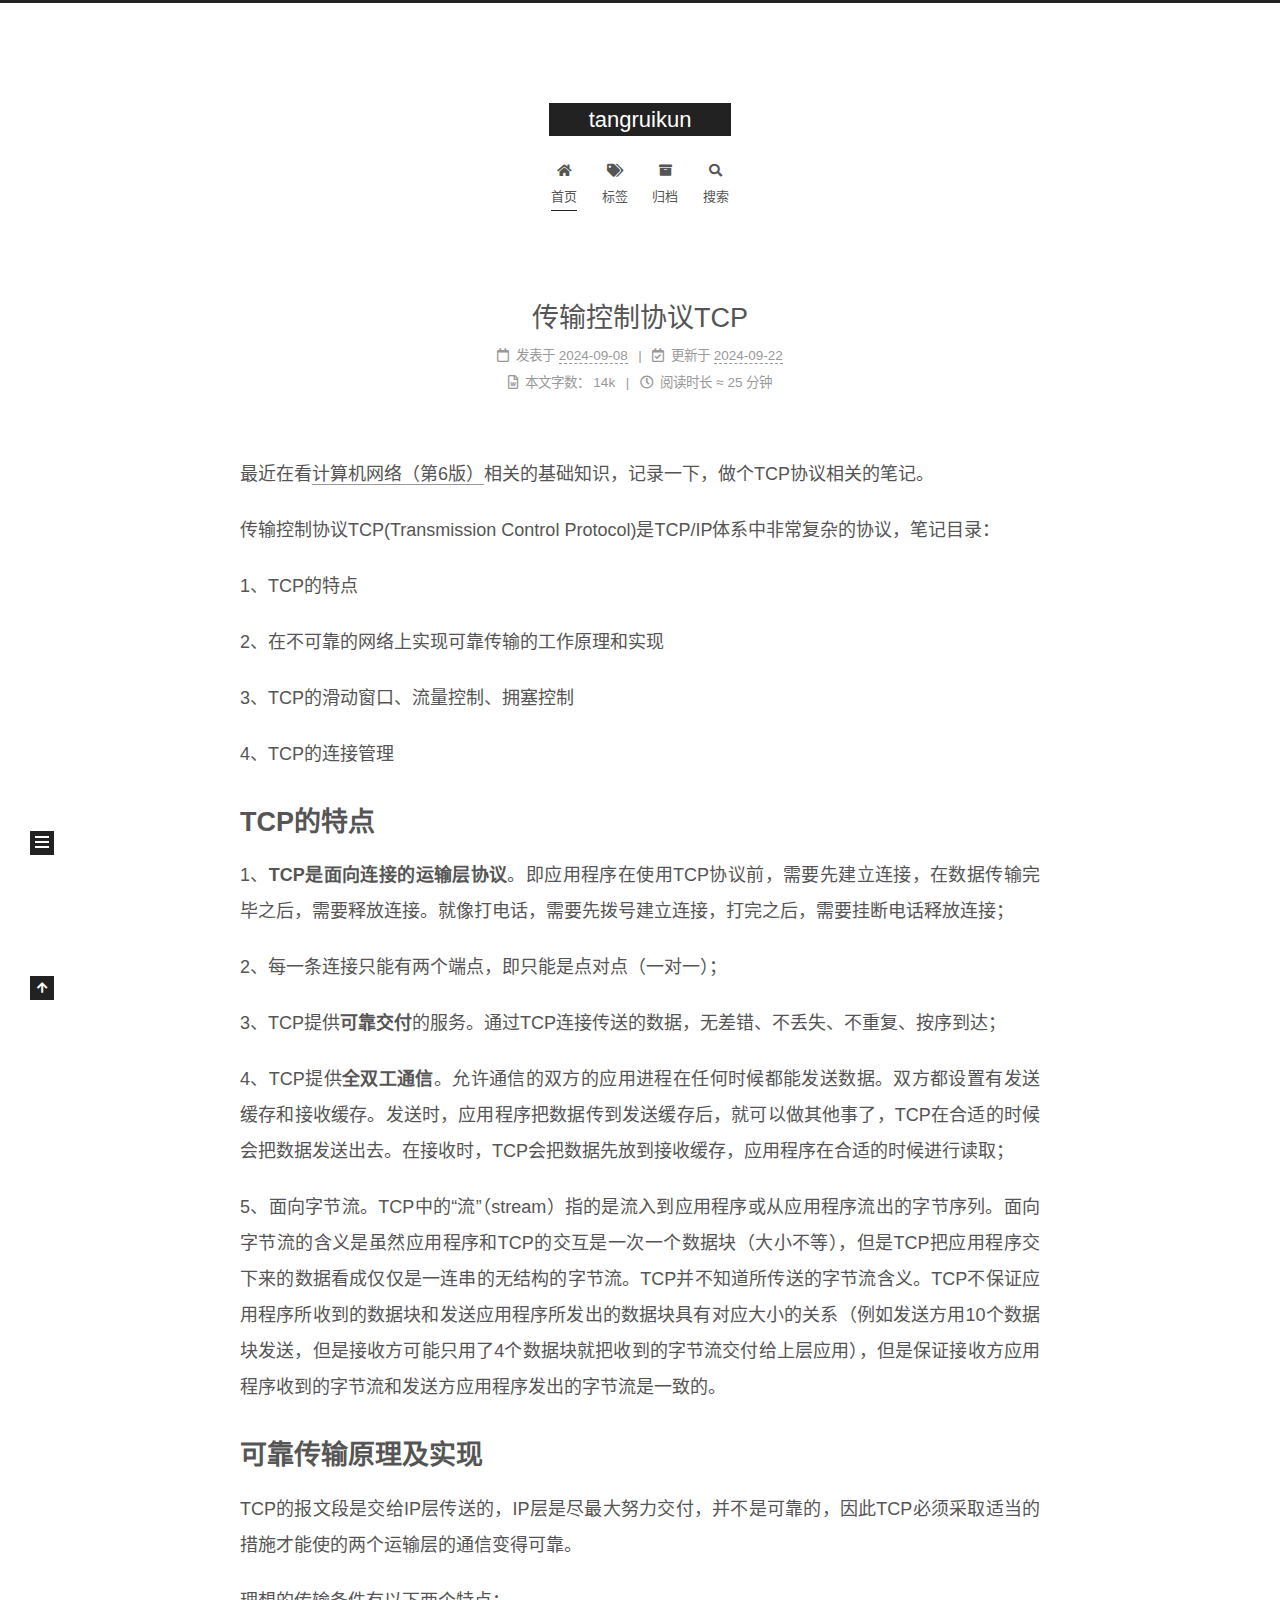
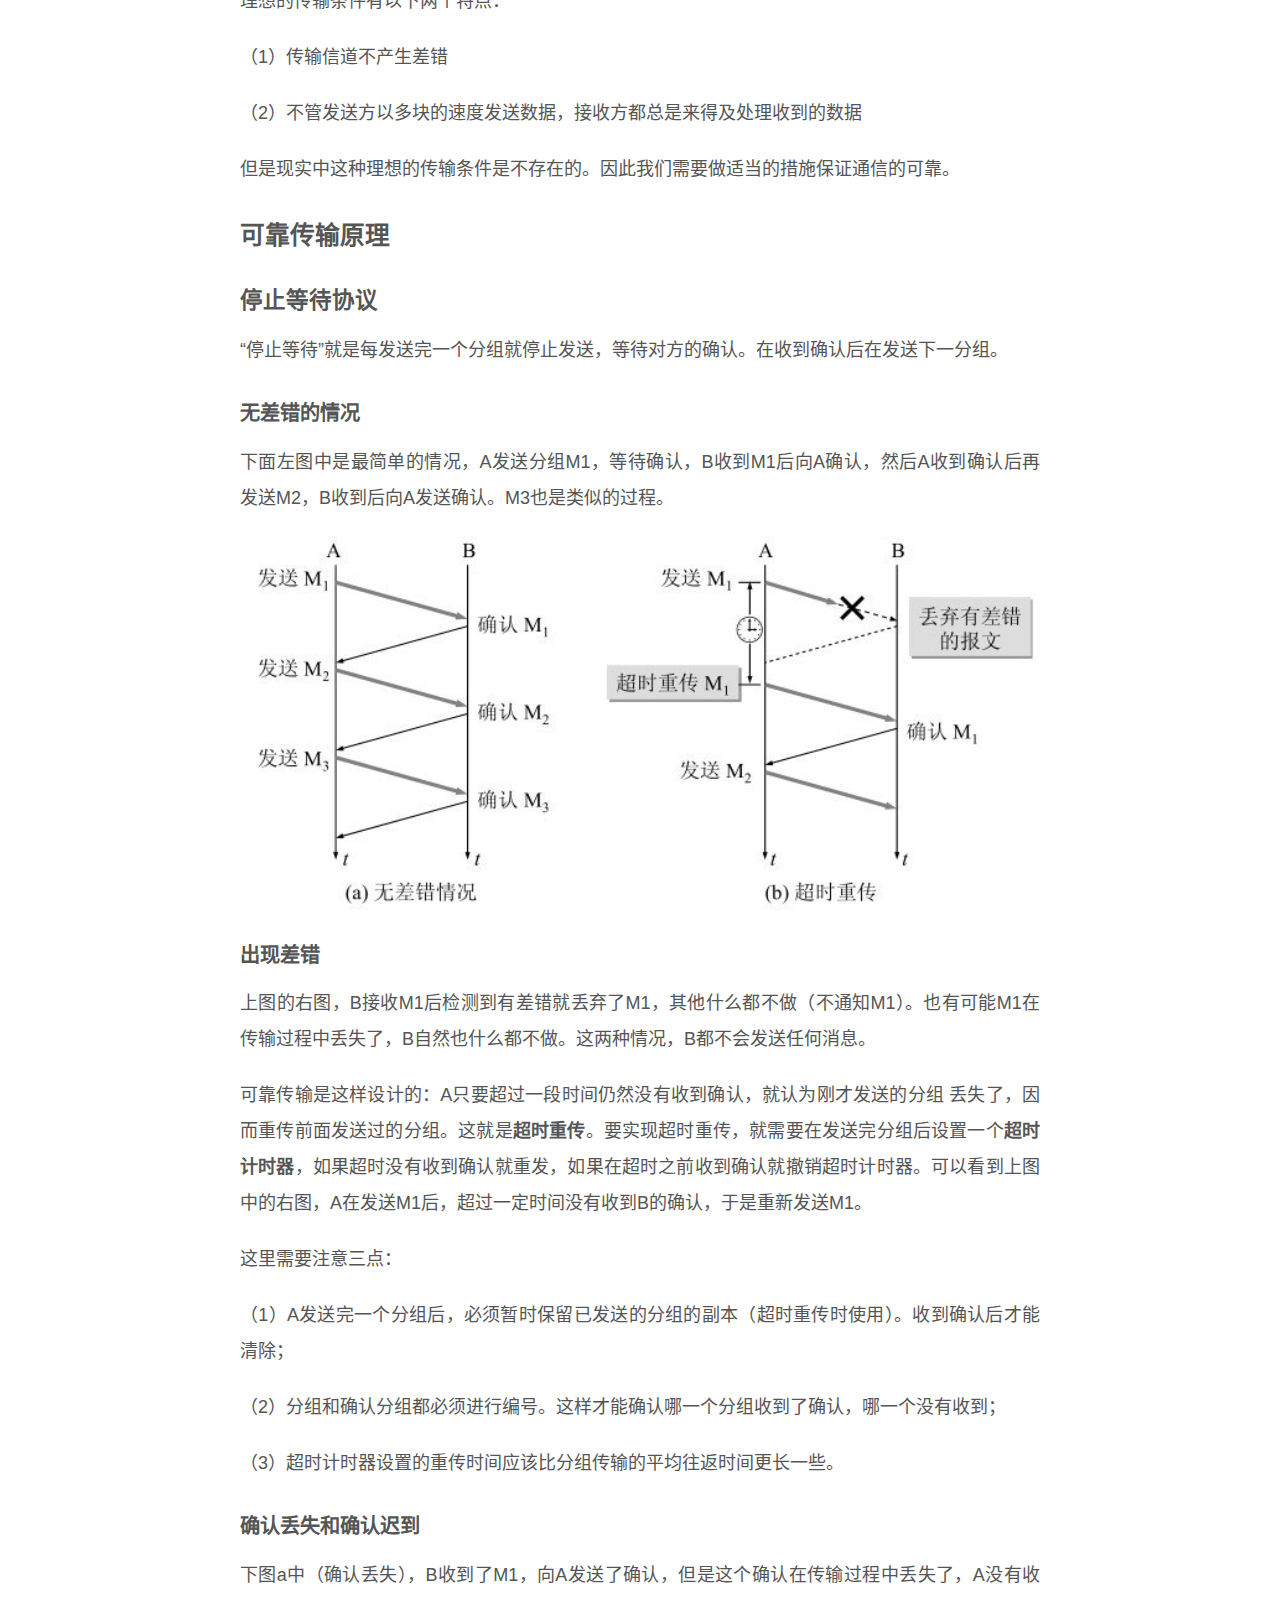
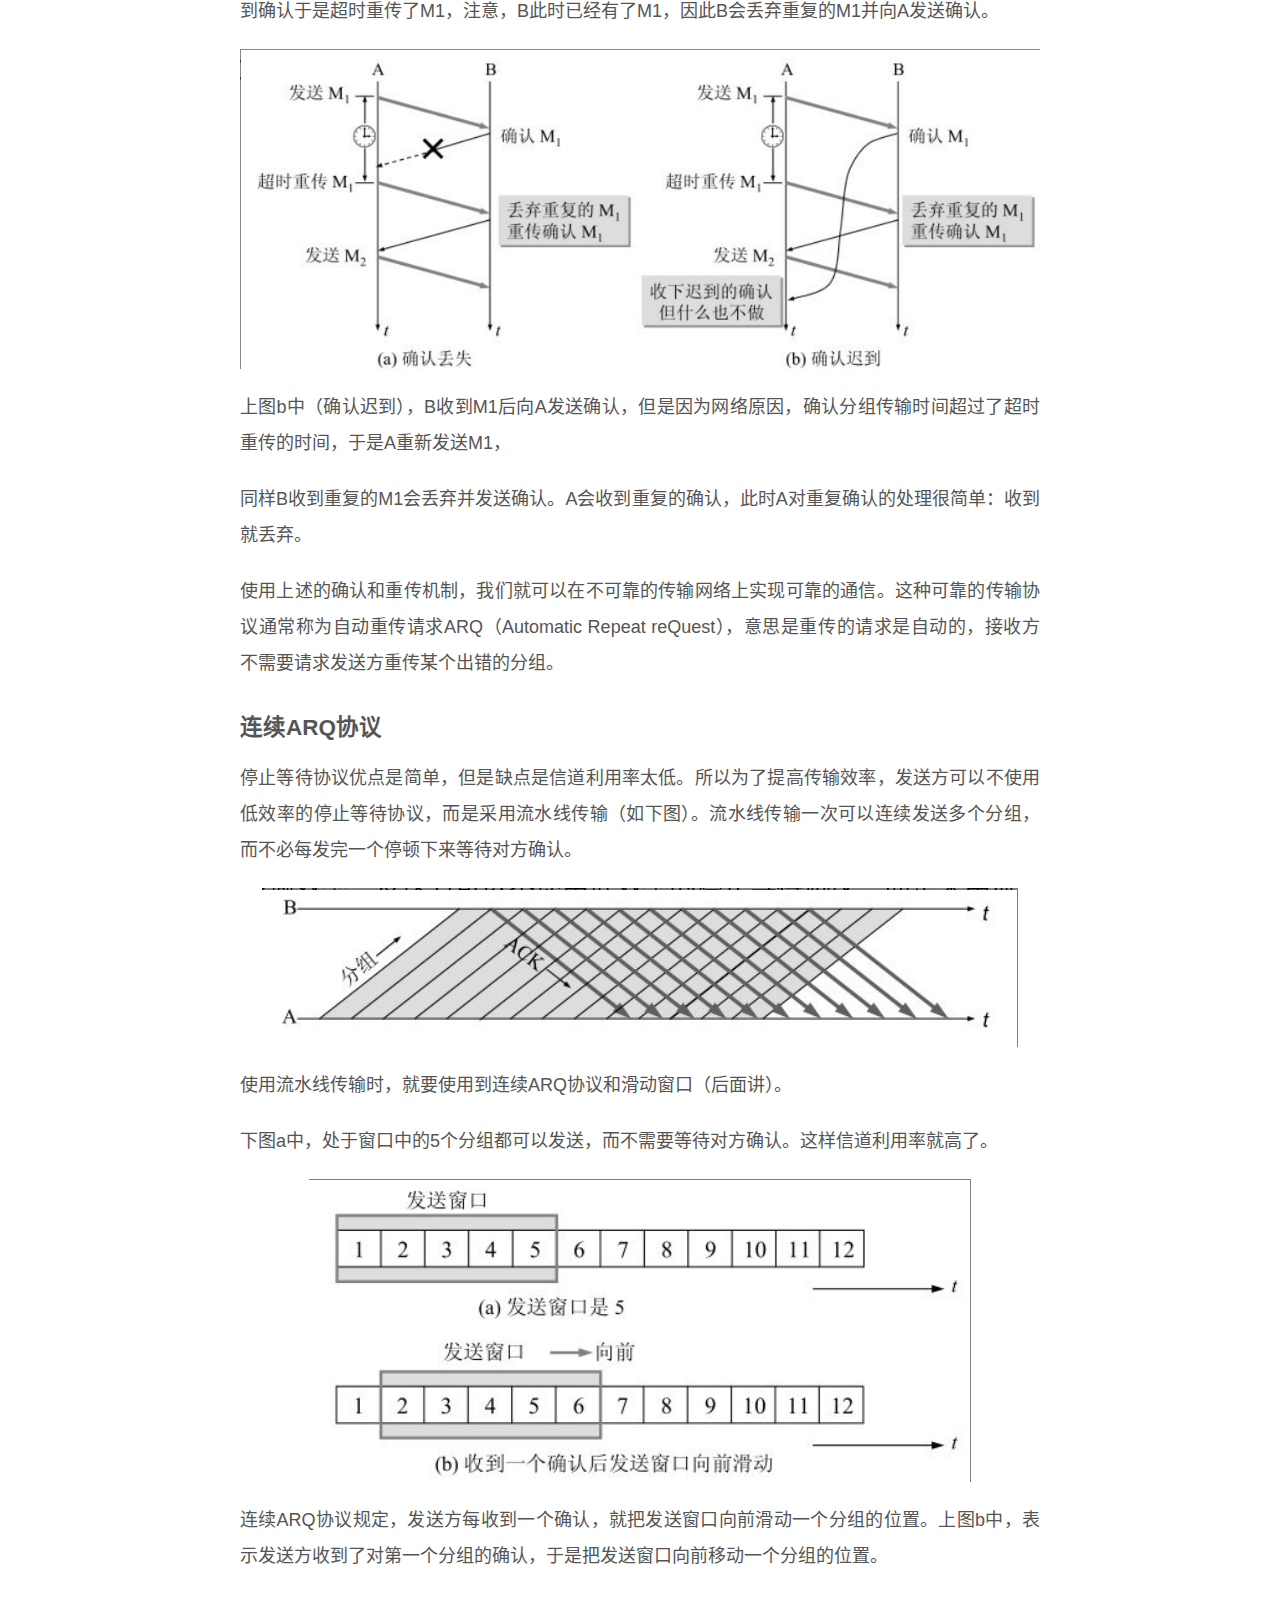
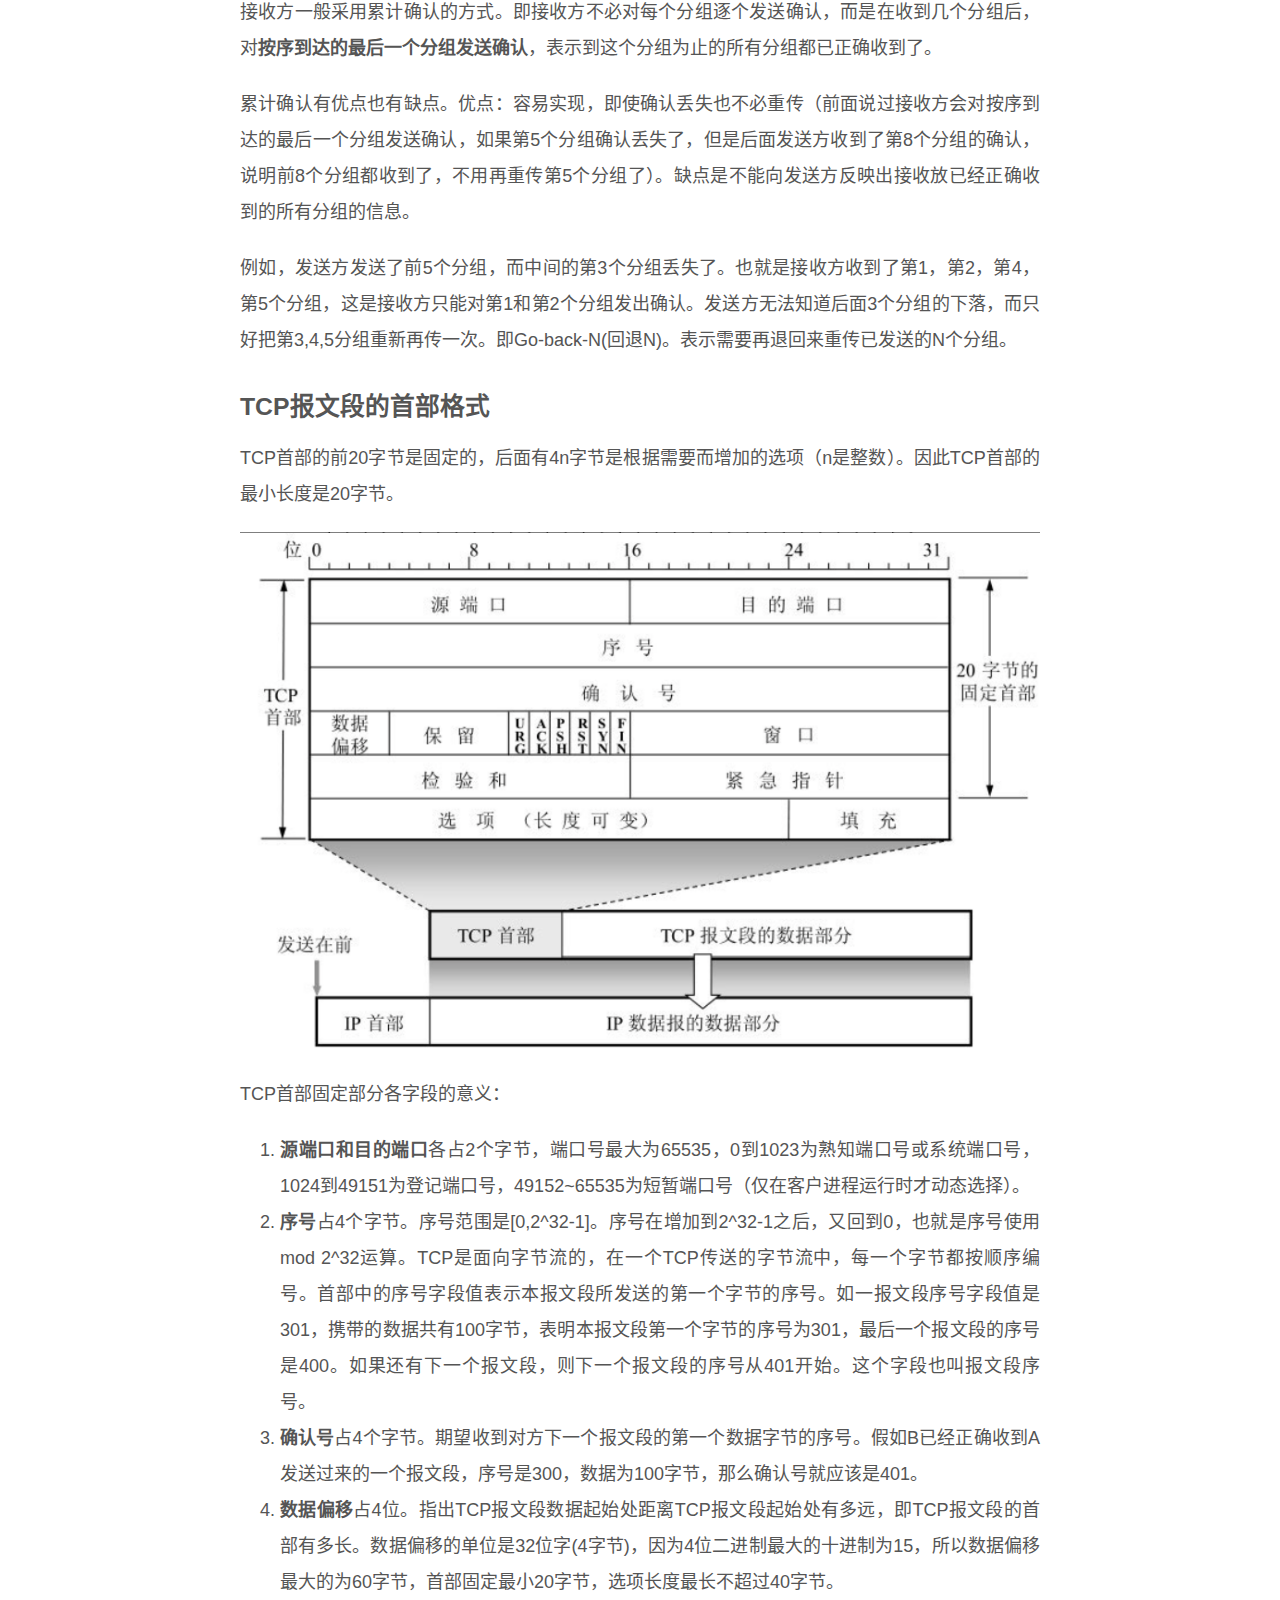
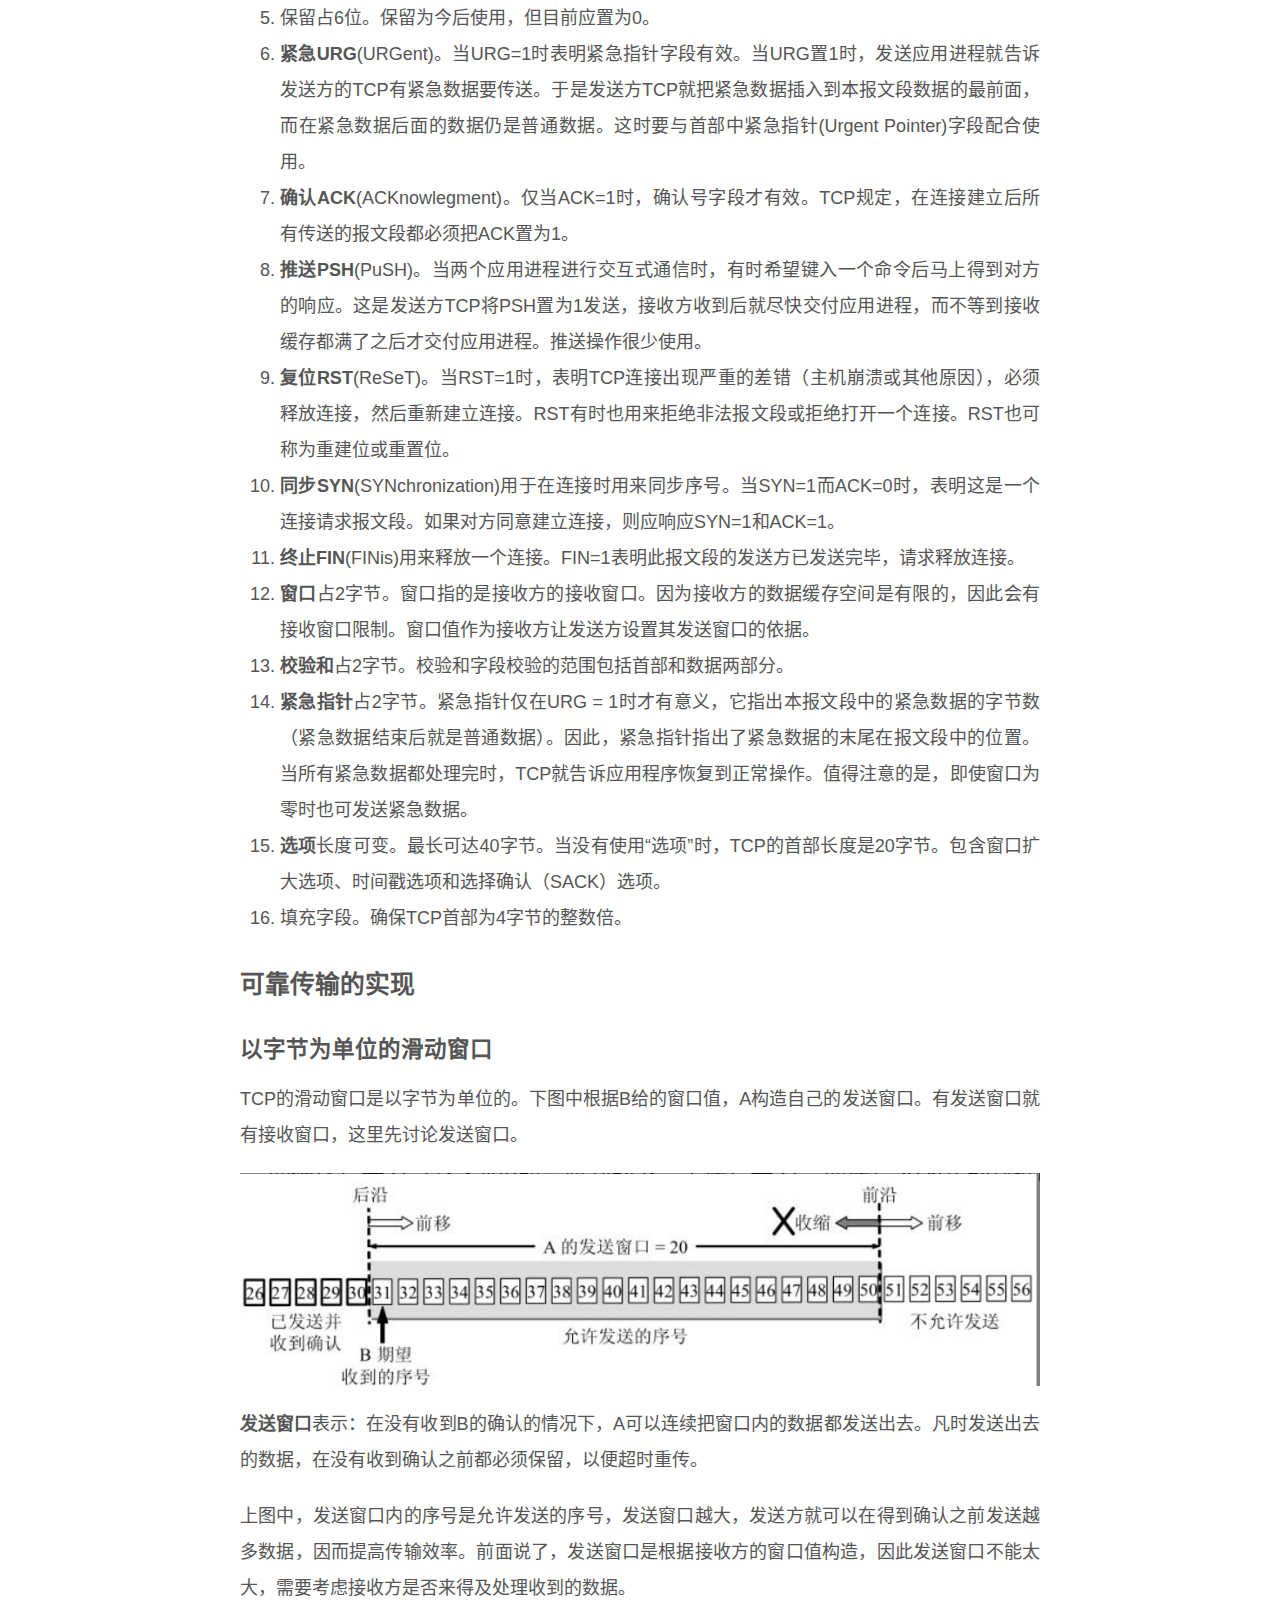
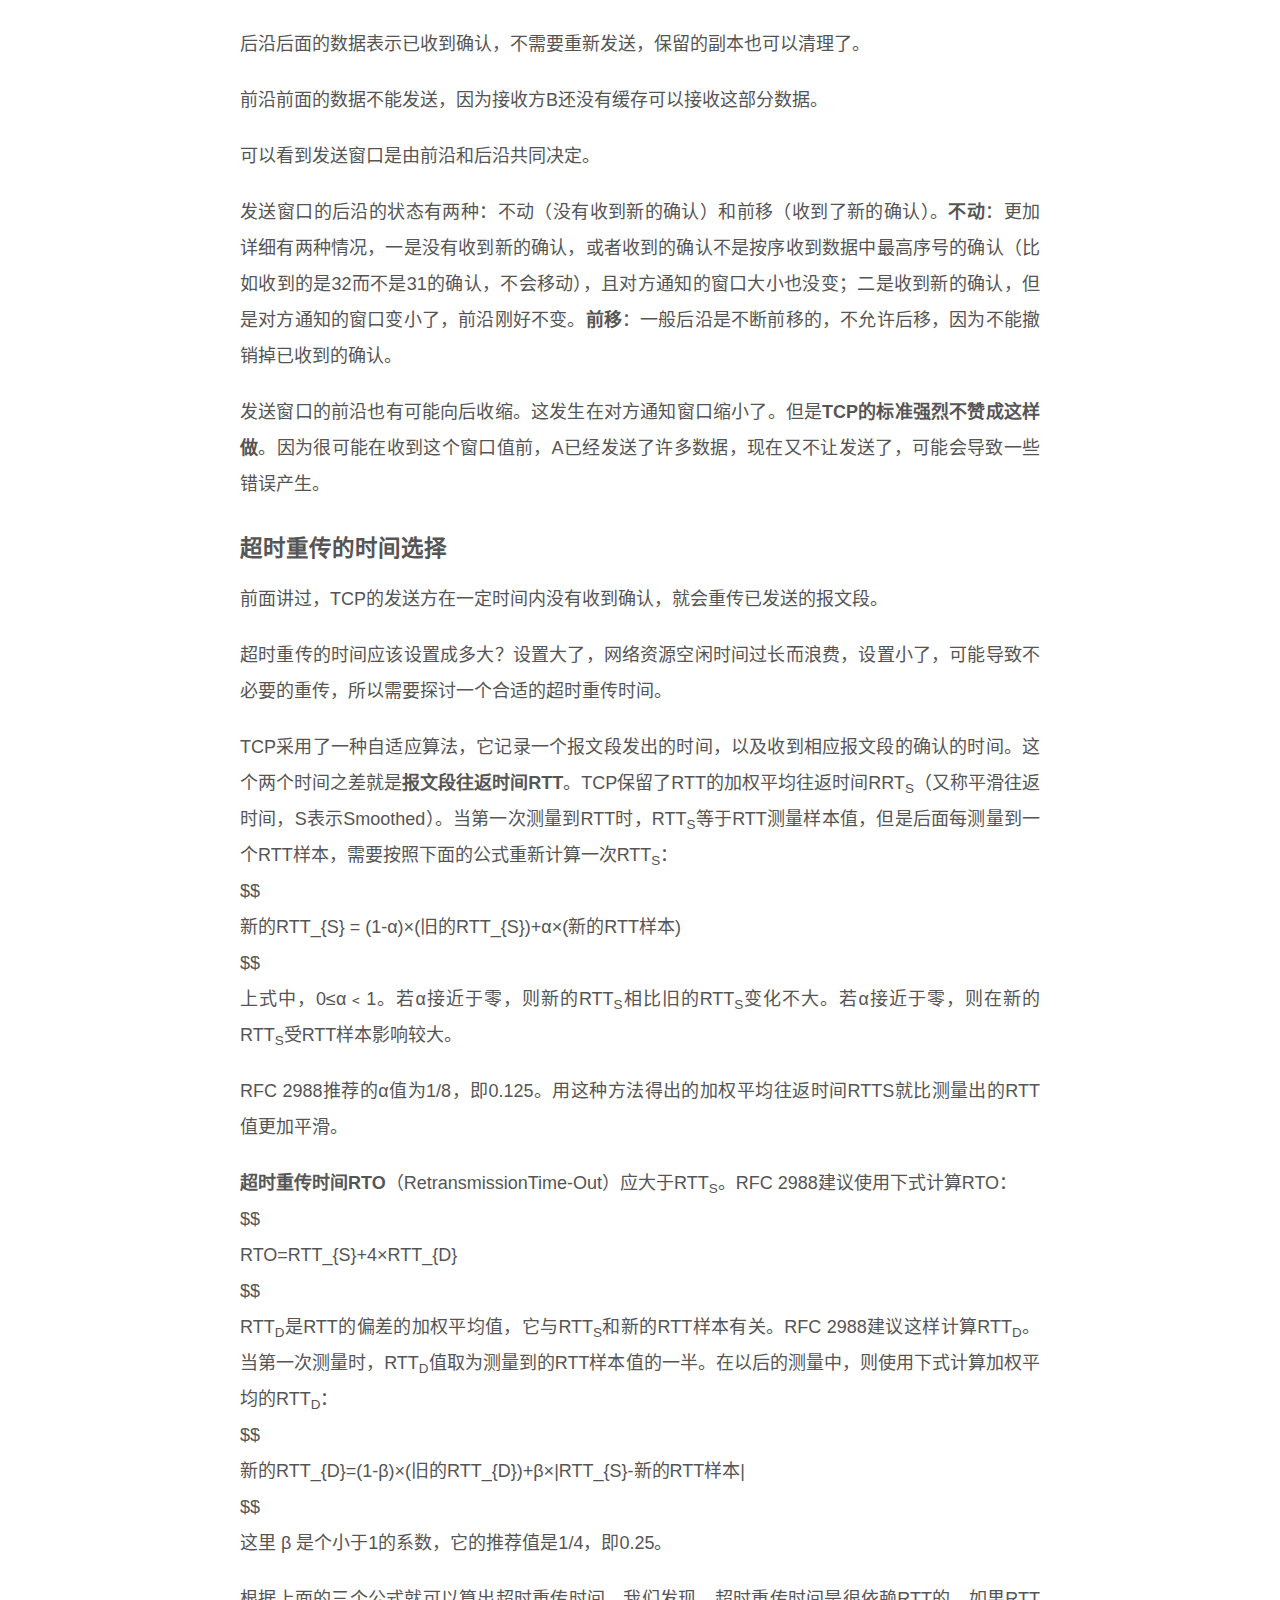
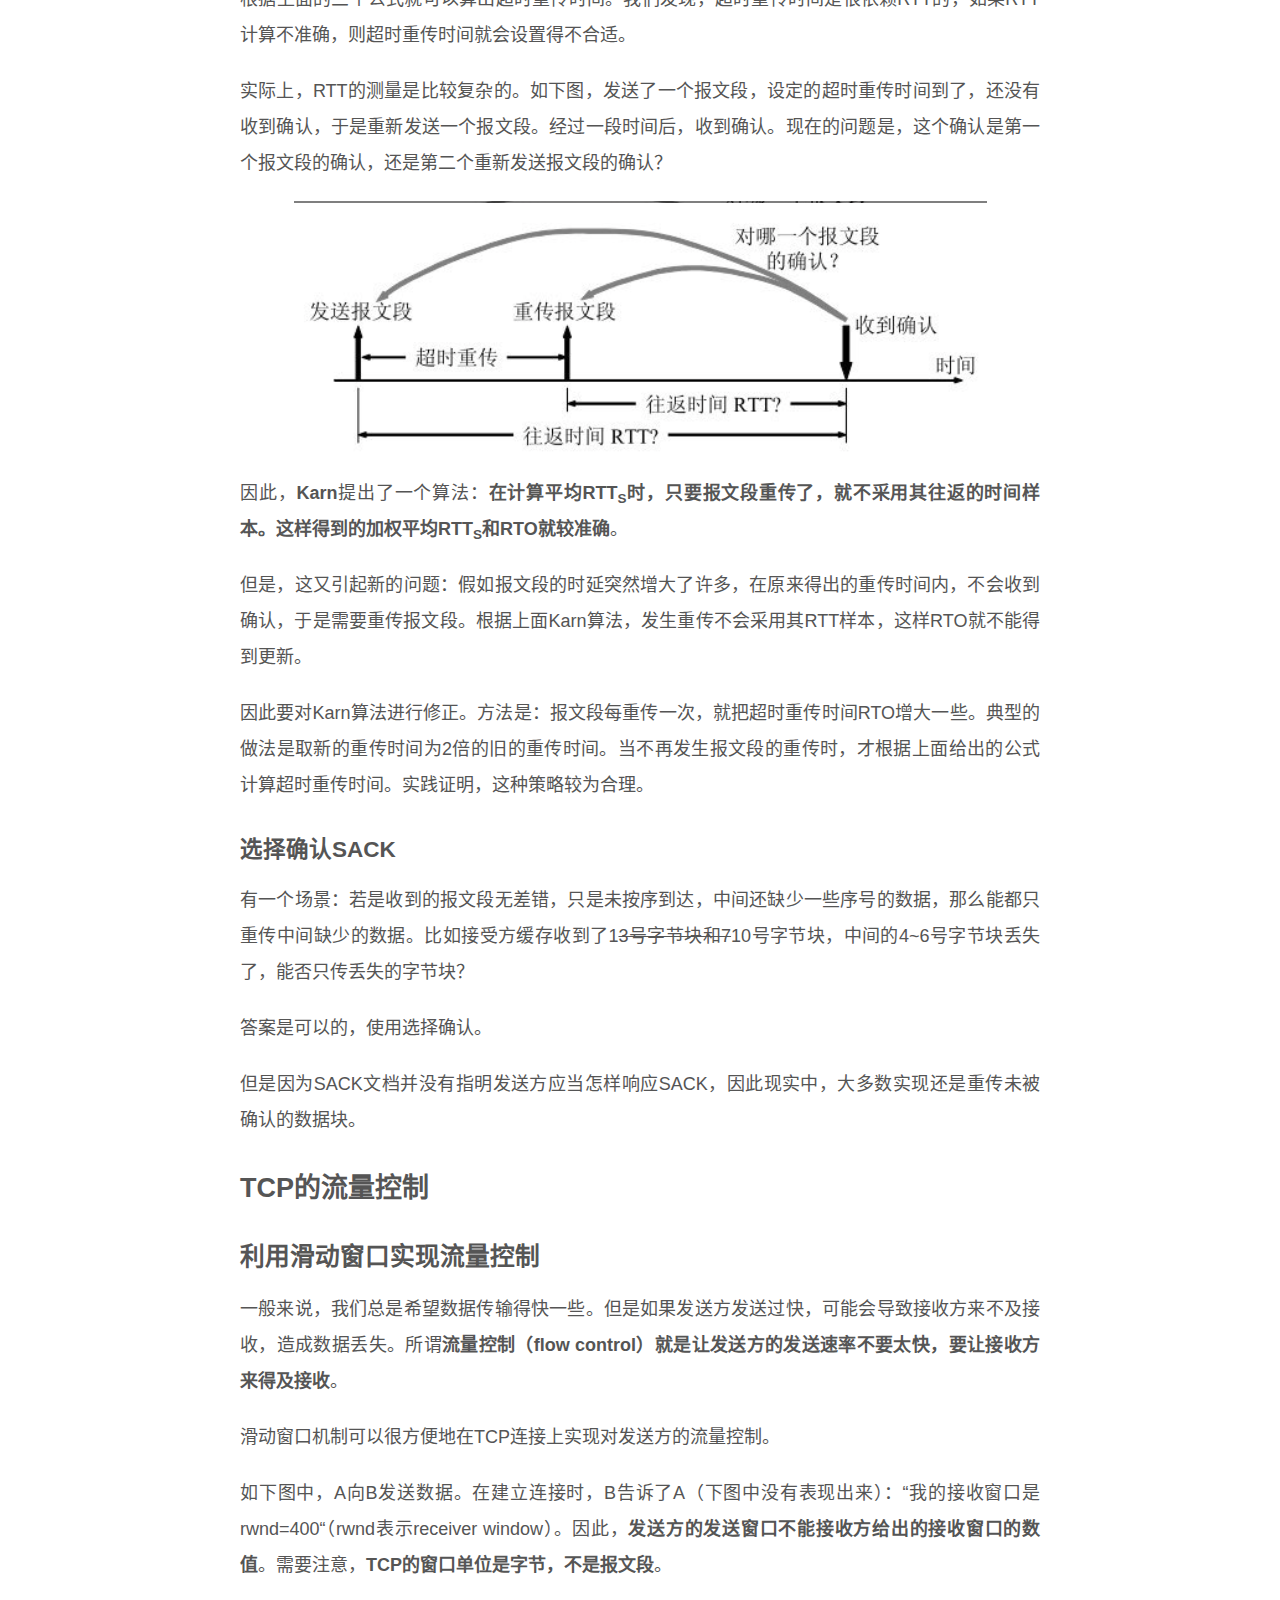
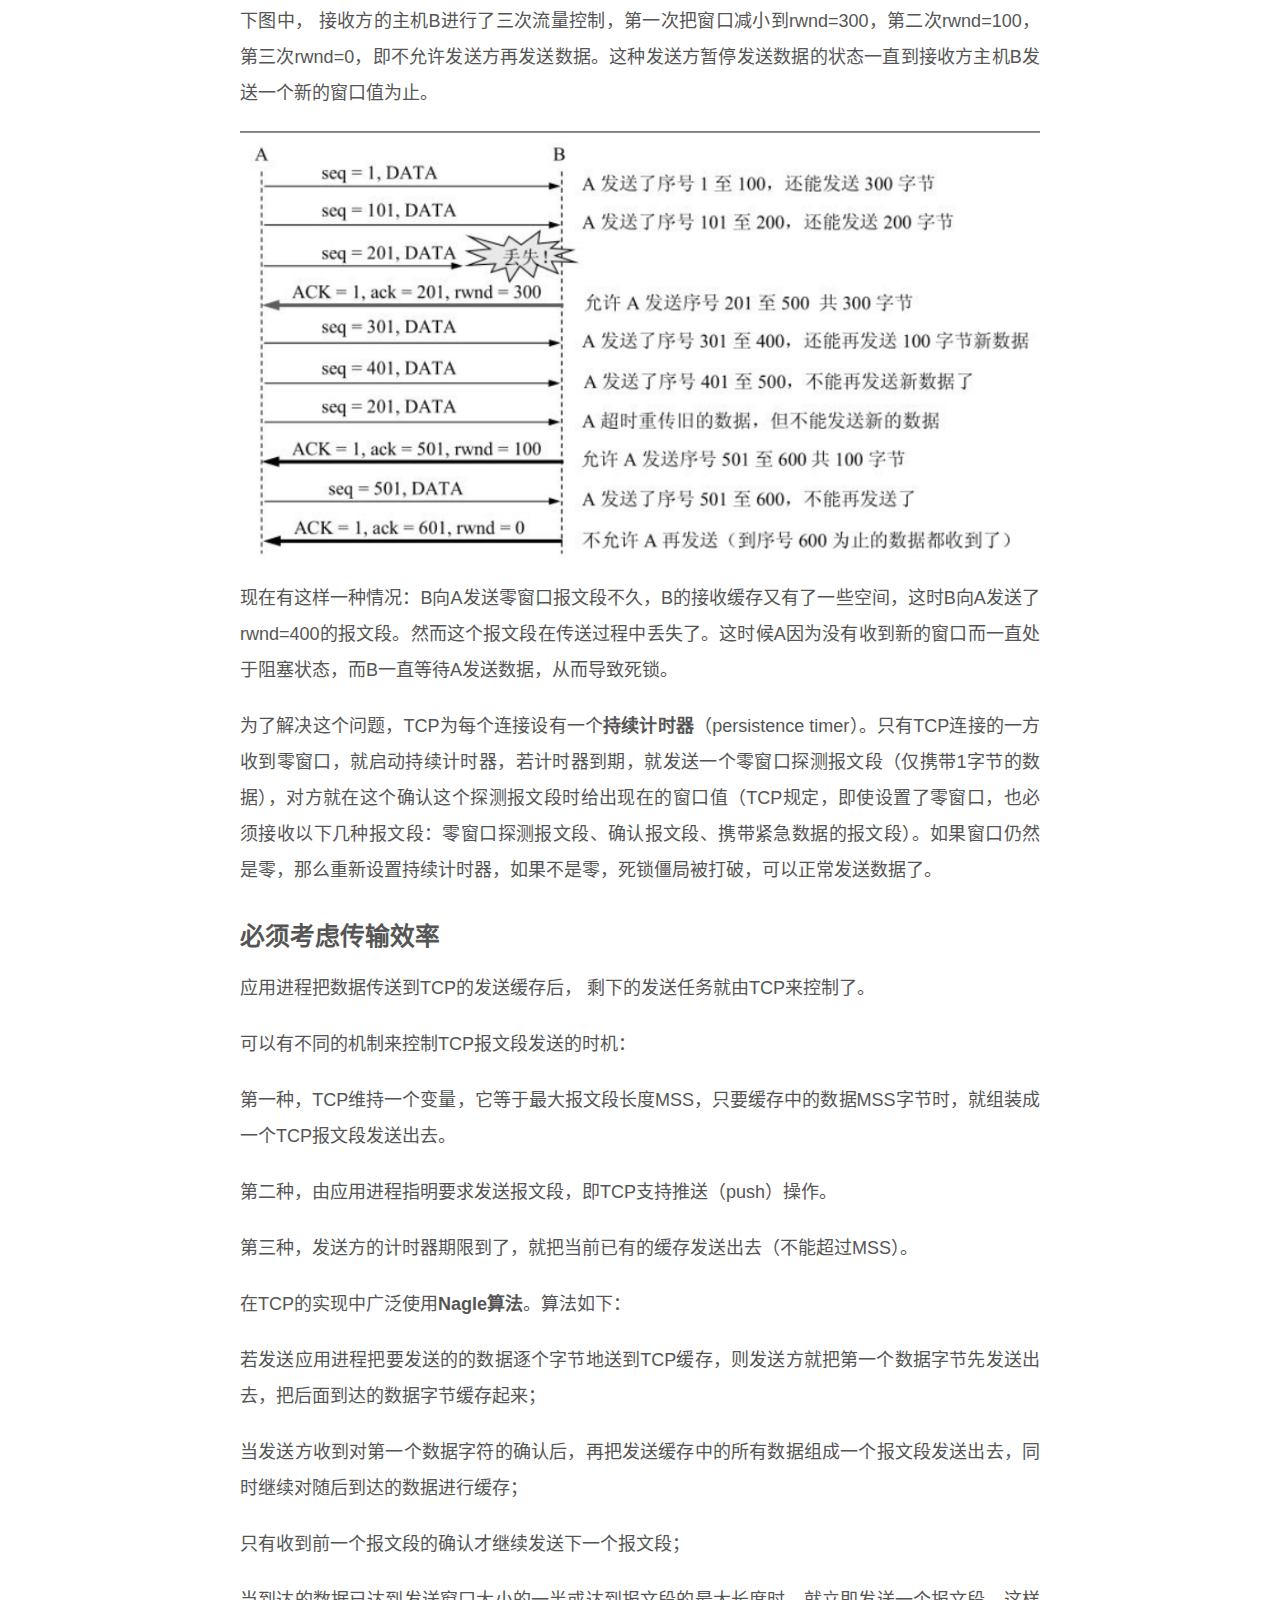
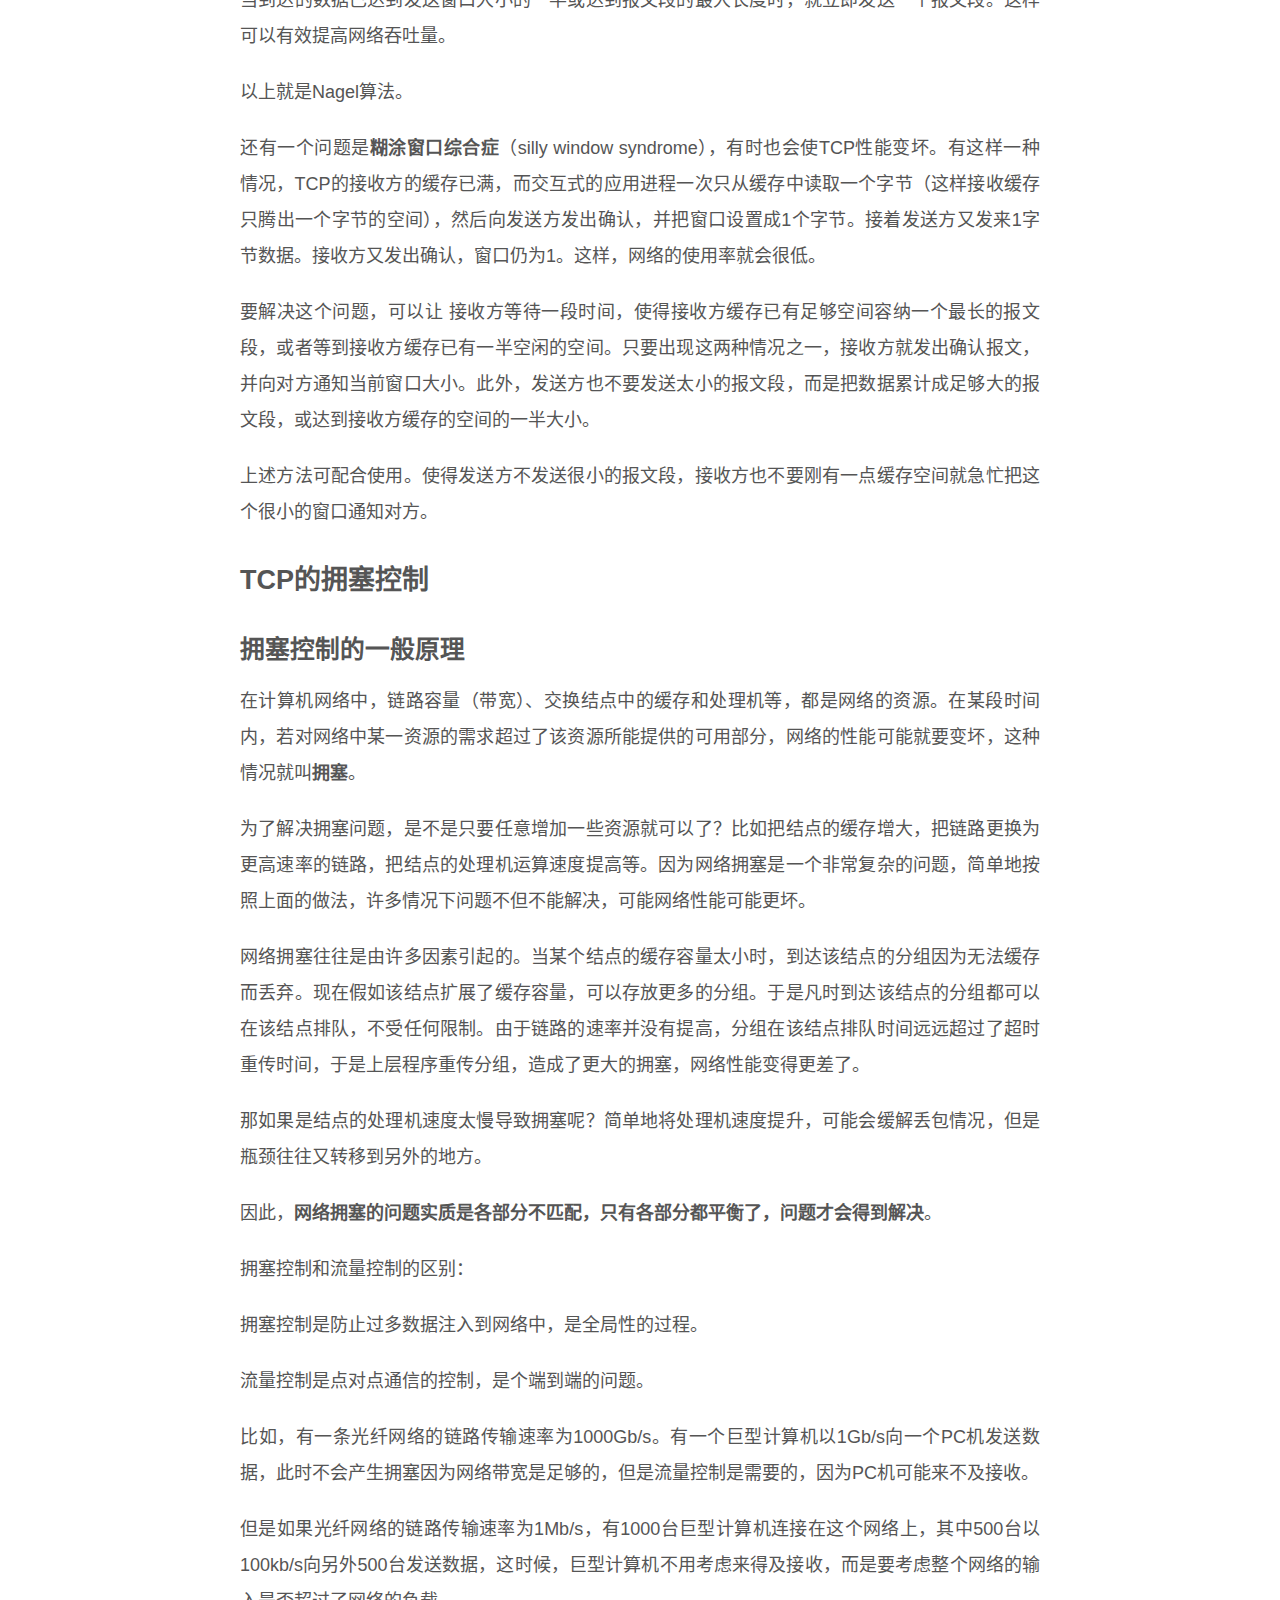
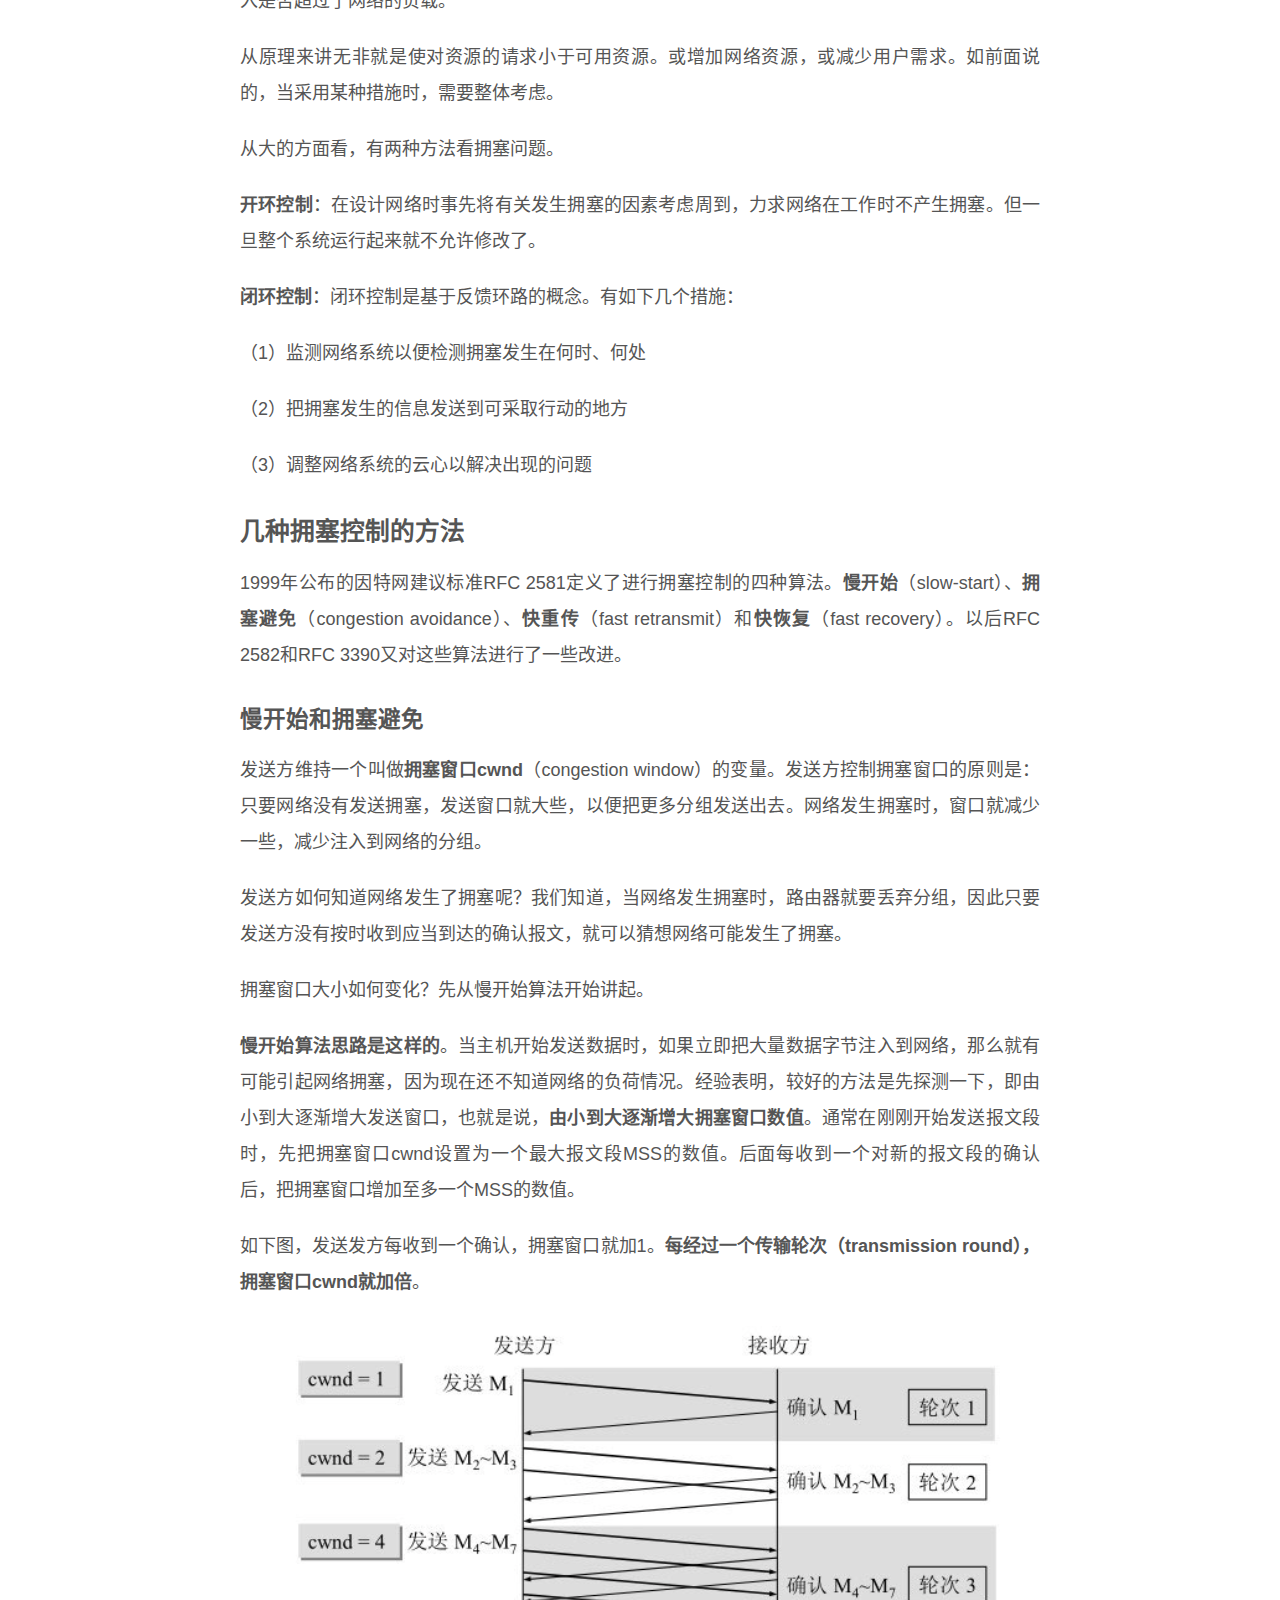
==== commit b46a0517: "Site updated: 2024-09-22 22:34:50" ====
--- a/index.html
+++ b/index.html
@@ -203,10 +203,16 @@
                 <i class="far fa-calendar"></i>
               </span>
               <span class="post-meta-item-text">发表于</span>
-              
-
-              <time title="创建时间：2024-09-08 10:40:26 / 修改时间：21:45:45" itemprop="dateCreated datePublished" datetime="2024-09-08T10:40:26+08:00">2024-09-08</time>
+
+              <time title="创建时间：2024-09-08 10:40:26" itemprop="dateCreated datePublished" datetime="2024-09-08T10:40:26+08:00">2024-09-08</time>
             </span>
+              <span class="post-meta-item">
+                <span class="post-meta-item-icon">
+                  <i class="far fa-calendar-check"></i>
+                </span>
+                <span class="post-meta-item-text">更新于</span>
+                <time title="修改时间：2024-09-22 22:34:08" itemprop="dateModified" datetime="2024-09-22T22:34:08+08:00">2024-09-22</time>
+              </span>
 
           <br>
             <span class="post-meta-item" title="本文字数">
@@ -214,14 +220,14 @@
                 <i class="far fa-file-word"></i>
               </span>
                 <span class="post-meta-item-text">本文字数：</span>
-              <span>2.4k</span>
+              <span>14k</span>
             </span>
             <span class="post-meta-item" title="阅读时长">
               <span class="post-meta-item-icon">
                 <i class="far fa-clock"></i>
               </span>
                 <span class="post-meta-item-text">阅读时长 &asymp;</span>
-              <span>4 分钟</span>
+              <span>25 分钟</span>
             </span>
 
         </div>
@@ -233,7 +239,7 @@
     <div class="post-body" itemprop="articleBody">
 
       
-          <p>最近在看计算机网络相关的基础知识，记录一下，做个TCP协议相关的笔记。</p>
+          <p>最近在看<a target="_blank" rel="noopener" href="https://book.douban.com/subject/24740558/">计算机网络（第6版）</a>相关的基础知识，记录一下，做个TCP协议相关的笔记。</p>
 <p>传输控制协议TCP(Transmission Control Protocol)是TCP&#x2F;IP体系中非常复杂的协议，笔记目录：</p>
 <p>1、TCP的特点</p>
 <p>2、在不可靠的网络上实现可靠传输的工作原理和实现</p>
@@ -276,7 +282,158 @@
 <p>接收方一般采用累计确认的方式。即接收方不必对每个分组逐个发送确认，而是在收到几个分组后，对<strong>按序到达的最后一个分组发送确认</strong>，表示到这个分组为止的所有分组都已正确收到了。</p>
 <p>累计确认有优点也有缺点。优点：容易实现，即使确认丢失也不必重传（前面说过接收方会对按序到达的最后一个分组发送确认，如果第5个分组确认丢失了，但是后面发送方收到了第8个分组的确认，说明前8个分组都收到了，不用再重传第5个分组了）。缺点是不能向发送方反映出接收放已经正确收到的所有分组的信息。</p>
 <p>例如，发送方发送了前5个分组，而中间的第3个分组丢失了。也就是接收方收到了第1，第2，第4，第5个分组，这是接收方只能对第1和第2个分组发出确认。发送方无法知道后面3个分组的下落，而只好把第3,4,5分组重新再传一次。即Go-back-N(回退N)。表示需要再退回来重传已发送的N个分组。</p>
-<h2 id="TCP报文段的首部格式"><a href="#TCP报文段的首部格式" class="headerlink" title="TCP报文段的首部格式"></a>TCP报文段的首部格式</h2><p>todo</p>
+<h2 id="TCP报文段的首部格式"><a href="#TCP报文段的首部格式" class="headerlink" title="TCP报文段的首部格式"></a>TCP报文段的首部格式</h2><p>TCP首部的前20字节是固定的，后面有4n字节是根据需要而增加的选项（n是整数）。因此TCP首部的最小长度是20字节。</p>
+<img src="/2024/09/08/%E4%BC%A0%E8%BE%93%E6%8E%A7%E5%88%B6%E5%8D%8F%E8%AE%AETCP/TCP%E9%A6%96%E9%83%A8.png" class="" title="TCP首部">
+
+<p>TCP首部固定部分各字段的意义：</p>
+<ol>
+<li><strong>源端口和目的端口</strong>各占2个字节，端口号最大为65535，0到1023为熟知端口号或系统端口号，1024到49151为登记端口号，49152~65535为短暂端口号（仅在客户进程运行时才动态选择）。</li>
+<li><strong>序号</strong>占4个字节。序号范围是[0,2^32-1]。序号在增加到2^32-1之后，又回到0，也就是序号使用mod 2^32运算。TCP是面向字节流的，在一个TCP传送的字节流中，每一个字节都按顺序编号。首部中的序号字段值表示本报文段所发送的第一个字节的序号。如一报文段序号字段值是301，携带的数据共有100字节，表明本报文段第一个字节的序号为301，最后一个报文段的序号是400。如果还有下一个报文段，则下一个报文段的序号从401开始。这个字段也叫报文段序号。</li>
+<li><strong>确认号</strong>占4个字节。期望收到对方下一个报文段的第一个数据字节的序号。假如B已经正确收到A发送过来的一个报文段，序号是300，数据为100字节，那么确认号就应该是401。</li>
+<li><strong>数据偏移</strong>占4位。指出TCP报文段数据起始处距离TCP报文段起始处有多远，即TCP报文段的首部有多长。数据偏移的单位是32位字(4字节)，因为4位二进制最大的十进制为15，所以数据偏移最大的为60字节，首部固定最小20字节，选项长度最长不超过40字节。</li>
+<li>保留占6位。保留为今后使用，但目前应置为0。</li>
+<li><strong>紧急URG</strong>(URGent)。当URG&#x3D;1时表明紧急指针字段有效。当URG置1时，发送应用进程就告诉发送方的TCP有紧急数据要传送。于是发送方TCP就把紧急数据插入到本报文段数据的最前面，而在紧急数据后面的数据仍是普通数据。这时要与首部中紧急指针(Urgent Pointer)字段配合使用。</li>
+<li><strong>确认ACK</strong>(ACKnowlegment)。仅当ACK&#x3D;1时，确认号字段才有效。TCP规定，在连接建立后所有传送的报文段都必须把ACK置为1。</li>
+<li><strong>推送PSH</strong>(PuSH)。当两个应用进程进行交互式通信时，有时希望键入一个命令后马上得到对方的响应。这是发送方TCP将PSH置为1发送，接收方收到后就尽快交付应用进程，而不等到接收缓存都满了之后才交付应用进程。推送操作很少使用。</li>
+<li><strong>复位RST</strong>(ReSeT)。当RST&#x3D;1时，表明TCP连接出现严重的差错（主机崩溃或其他原因），必须释放连接，然后重新建立连接。RST有时也用来拒绝非法报文段或拒绝打开一个连接。RST也可称为重建位或重置位。</li>
+<li><strong>同步SYN</strong>(SYNchronization)用于在连接时用来同步序号。当SYN&#x3D;1而ACK&#x3D;0时，表明这是一个连接请求报文段。如果对方同意建立连接，则应响应SYN&#x3D;1和ACK&#x3D;1。</li>
+<li><strong>终止FIN</strong>(FINis)用来释放一个连接。FIN&#x3D;1表明此报文段的发送方已发送完毕，请求释放连接。</li>
+<li><strong>窗口</strong>占2字节。窗口指的是接收方的接收窗口。因为接收方的数据缓存空间是有限的，因此会有接收窗口限制。窗口值作为接收方让发送方设置其发送窗口的依据。</li>
+<li><strong>校验和</strong>占2字节。校验和字段校验的范围包括首部和数据两部分。</li>
+<li><strong>紧急指针</strong>占2字节。紧急指针仅在URG &#x3D; 1时才有意义，它指出本报文段中的紧急数据的字节数（紧急数据结束后就是普通数据）。因此，紧急指针指出了紧急数据的末尾在报文段中的位置。当所有紧急数据都处理完时，TCP就告诉应用程序恢复到正常操作。值得注意的是，即使窗口为零时也可发送紧急数据。</li>
+<li><strong>选项</strong>长度可变。最长可达40字节。当没有使用“选项”时，TCP的首部长度是20字节。包含窗口扩大选项、时间戳选项和选择确认（SACK）选项。</li>
+<li>填充字段。确保TCP首部为4字节的整数倍。</li>
+</ol>
+<h2 id="可靠传输的实现"><a href="#可靠传输的实现" class="headerlink" title="可靠传输的实现"></a>可靠传输的实现</h2><h3 id="以字节为单位的滑动窗口"><a href="#以字节为单位的滑动窗口" class="headerlink" title="以字节为单位的滑动窗口"></a>以字节为单位的滑动窗口</h3><p>TCP的滑动窗口是以字节为单位的。下图中根据B给的窗口值，A构造自己的发送窗口。有发送窗口就有接收窗口，这里先讨论发送窗口。</p>
+<img src="/2024/09/08/%E4%BC%A0%E8%BE%93%E6%8E%A7%E5%88%B6%E5%8D%8F%E8%AE%AETCP/%E5%8F%91%E9%80%81%E7%AA%97%E5%8F%A3.png" class="" title="发送窗口">
+
+<p><strong>发送窗口</strong>表示：在没有收到B的确认的情况下，A可以连续把窗口内的数据都发送出去。凡时发送出去的数据，在没有收到确认之前都必须保留，以便超时重传。</p>
+<p>上图中，发送窗口内的序号是允许发送的序号，发送窗口越大，发送方就可以在得到确认之前发送越多数据，因而提高传输效率。前面说了，发送窗口是根据接收方的窗口值构造，因此发送窗口不能太大，需要考虑接收方是否来得及处理收到的数据。</p>
+<p>后沿后面的数据表示已收到确认，不需要重新发送，保留的副本也可以清理了。</p>
+<p>前沿前面的数据不能发送，因为接收方B还没有缓存可以接收这部分数据。</p>
+<p>可以看到发送窗口是由前沿和后沿共同决定。</p>
+<p>发送窗口的后沿的状态有两种：不动（没有收到新的确认）和前移（收到了新的确认）。<strong>不动</strong>：更加详细有两种情况，一是没有收到新的确认，或者收到的确认不是按序收到数据中最高序号的确认（比如收到的是32而不是31的确认，不会移动），且对方通知的窗口大小也没变；二是收到新的确认，但是对方通知的窗口变小了，前沿刚好不变。<strong>前移</strong>：一般后沿是不断前移的，不允许后移，因为不能撤销掉已收到的确认。</p>
+<p>发送窗口的前沿也有可能向后收缩。这发生在对方通知窗口缩小了。但是<strong>TCP的标准强烈不赞成这样做</strong>。因为很可能在收到这个窗口值前，A已经发送了许多数据，现在又不让发送了，可能会导致一些错误产生。</p>
+<h3 id="超时重传的时间选择"><a href="#超时重传的时间选择" class="headerlink" title="超时重传的时间选择"></a>超时重传的时间选择</h3><p>前面讲过，TCP的发送方在一定时间内没有收到确认，就会重传已发送的报文段。</p>
+<p>超时重传的时间应该设置成多大？设置大了，网络资源空闲时间过长而浪费，设置小了，可能导致不必要的重传，所以需要探讨一个合适的超时重传时间。</p>
+<p>TCP采用了一种自适应算法，它记录一个报文段发出的时间，以及收到相应报文段的确认的时间。这个两个时间之差就是<strong>报文段往返时间RTT</strong>。TCP保留了RTT的加权平均往返时间RRT<sub>S</sub>（又称平滑往返时间，S表示Smoothed）。当第一次测量到RTT时，RTT<sub>S</sub>等于RTT测量样本值，但是后面每测量到一个RTT样本，需要按照下面的公式重新计算一次RTT<sub>S</sub>：<br>$$<br>新的RTT_{S} &#x3D; (1-α)×(旧的RTT_{S})+α×(新的RTT样本)<br>$$<br>上式中，0≤α﹤1。若α接近于零，则新的RTT<sub>S</sub>相比旧的RTT<sub>S</sub>变化不大。若α接近于零，则在新的RTT<sub>S</sub>受RTT样本影响较大。</p>
+<p>RFC 2988推荐的α值为1&#x2F;8，即0.125。用这种方法得出的加权平均往返时间RTTS就比测量出的RTT值更加平滑。</p>
+<p><strong>超时重传时间RTO</strong>（RetransmissionTime-Out）应大于RTT<sub>S</sub>。RFC 2988建议使用下式计算RTO：<br>$$<br>RTO&#x3D;RTT_{S}+4×RTT_{D}<br>$$<br>RTT<sub>D</sub>是RTT的偏差的加权平均值，它与RTT<sub>S</sub>和新的RTT样本有关。RFC 2988建议这样计算RTT<sub>D</sub>。当第一次测量时，RTT<sub>D</sub>值取为测量到的RTT样本值的一半。在以后的测量中，则使用下式计算加权平均的RTT<sub>D</sub>：<br>$$<br>新的RTT_{D}&#x3D;(1-β)×(旧的RTT_{D})+β×|RTT_{S}-新的RTT样本|<br>$$<br>这里 β 是个小于1的系数，它的推荐值是1&#x2F;4，即0.25。</p>
+<p>根据上面的三个公式就可以算出超时重传时间。我们发现，超时重传时间是很依赖RTT的，如果RTT计算不准确，则超时重传时间就会设置得不合适。</p>
+<p>实际上，RTT的测量是比较复杂的。如下图，发送了一个报文段，设定的超时重传时间到了，还没有收到确认，于是重新发送一个报文段。经过一段时间后，收到确认。现在的问题是，这个确认是第一个报文段的确认，还是第二个重新发送报文段的确认？</p>
+<img src="/2024/09/08/%E4%BC%A0%E8%BE%93%E6%8E%A7%E5%88%B6%E5%8D%8F%E8%AE%AETCP/%E5%BE%80%E8%BF%94%E6%97%B6%E9%97%B4%E7%A1%AE%E8%AE%A4.png" class="" title="往返时间确认">
+
+<p>因此，<strong>Karn</strong>提出了一个算法：<strong>在计算平均RTT<sub>S</sub>时，只要报文段重传了，就不采用其往返的时间样本。这样得到的加权平均RTT<sub>S</sub>和RTO就较准确</strong>。</p>
+<p>但是，这又引起新的问题：假如报文段的时延突然增大了许多，在原来得出的重传时间内，不会收到确认，于是需要重传报文段。根据上面Karn算法，发生重传不会采用其RTT样本，这样RTO就不能得到更新。</p>
+<p>因此要对Karn算法进行修正。方法是：报文段每重传一次，就把超时重传时间RTO增大一些。典型的做法是取新的重传时间为2倍的旧的重传时间。当不再发生报文段的重传时，才根据上面给出的公式计算超时重传时间。实践证明，这种策略较为合理。</p>
+<h3 id="选择确认SACK"><a href="#选择确认SACK" class="headerlink" title="选择确认SACK"></a>选择确认SACK</h3><p>有一个场景：若是收到的报文段无差错，只是未按序到达，中间还缺少一些序号的数据，那么能都只重传中间缺少的数据。比如接受方缓存收到了1<del>3号字节块和7</del>10号字节块，中间的4~6号字节块丢失了，能否只传丢失的字节块？</p>
+<p>答案是可以的，使用选择确认。</p>
+<p>但是因为SACK文档并没有指明发送方应当怎样响应SACK，因此现实中，大多数实现还是重传未被确认的数据块。</p>
+<h1 id="TCP的流量控制"><a href="#TCP的流量控制" class="headerlink" title="TCP的流量控制"></a>TCP的流量控制</h1><h2 id="利用滑动窗口实现流量控制"><a href="#利用滑动窗口实现流量控制" class="headerlink" title="利用滑动窗口实现流量控制"></a>利用滑动窗口实现流量控制</h2><p>一般来说，我们总是希望数据传输得快一些。但是如果发送方发送过快，可能会导致接收方来不及接收，造成数据丢失。所谓<strong>流量控制（flow control）就是让发送方的发送速率不要太快，要让接收方来得及接收</strong>。</p>
+<p>滑动窗口机制可以很方便地在TCP连接上实现对发送方的流量控制。</p>
+<p>如下图中，A向B发送数据。在建立连接时，B告诉了A（下图中没有表现出来）：“我的接收窗口是rwnd&#x3D;400“（rwnd表示receiver window）。因此，<strong>发送方的发送窗口不能接收方给出的接收窗口的数值</strong>。需要注意，<strong>TCP的窗口单位是字节，不是报文段</strong>。</p>
+<p>下图中， 接收方的主机B进行了三次流量控制，第一次把窗口减小到rwnd&#x3D;300，第二次rwnd&#x3D;100，第三次rwnd&#x3D;0，即不允许发送方再发送数据。这种发送方暂停发送数据的状态一直到接收方主机B发送一个新的窗口值为止。</p>
+<img src="/2024/09/08/%E4%BC%A0%E8%BE%93%E6%8E%A7%E5%88%B6%E5%8D%8F%E8%AE%AETCP/%E6%BB%91%E5%8A%A8%E7%AA%97%E5%8F%A3%E8%BF%9B%E8%A1%8C%E6%B5%81%E9%87%8F%E6%8E%A7%E5%88%B6.png" class="" title="滑动窗口进行流量控制">
+
+<p>现在有这样一种情况：B向A发送零窗口报文段不久，B的接收缓存又有了一些空间，这时B向A发送了rwnd&#x3D;400的报文段。然而这个报文段在传送过程中丢失了。这时候A因为没有收到新的窗口而一直处于阻塞状态，而B一直等待A发送数据，从而导致死锁。</p>
+<p>为了解决这个问题，TCP为每个连接设有一个<strong>持续计时器</strong>（persistence timer）。只有TCP连接的一方收到零窗口，就启动持续计时器，若计时器到期，就发送一个零窗口探测报文段（仅携带1字节的数据），对方就在这个确认这个探测报文段时给出现在的窗口值（TCP规定，即使设置了零窗口，也必须接收以下几种报文段：零窗口探测报文段、确认报文段、携带紧急数据的报文段）。如果窗口仍然是零，那么重新设置持续计时器，如果不是零，死锁僵局被打破，可以正常发送数据了。</p>
+<h2 id="必须考虑传输效率"><a href="#必须考虑传输效率" class="headerlink" title="必须考虑传输效率"></a>必须考虑传输效率</h2><p>应用进程把数据传送到TCP的发送缓存后， 剩下的发送任务就由TCP来控制了。</p>
+<p>可以有不同的机制来控制TCP报文段发送的时机：</p>
+<p>第一种，TCP维持一个变量，它等于最大报文段长度MSS，只要缓存中的数据MSS字节时，就组装成一个TCP报文段发送出去。</p>
+<p>第二种，由应用进程指明要求发送报文段，即TCP支持推送（push）操作。</p>
+<p>第三种，发送方的计时器期限到了，就把当前已有的缓存发送出去（不能超过MSS）。</p>
+<p>在TCP的实现中广泛使用<strong>Nagle算法</strong>。算法如下：</p>
+<p>若发送应用进程把要发送的的数据逐个字节地送到TCP缓存，则发送方就把第一个数据字节先发送出去，把后面到达的数据字节缓存起来；</p>
+<p>当发送方收到对第一个数据字符的确认后，再把发送缓存中的所有数据组成一个报文段发送出去，同时继续对随后到达的数据进行缓存；</p>
+<p>只有收到前一个报文段的确认才继续发送下一个报文段；</p>
+<p>当到达的数据已达到发送窗口大小的一半或达到报文段的最大长度时，就立即发送一个报文段。这样可以有效提高网络吞吐量。</p>
+<p>以上就是Nagel算法。</p>
+<p>还有一个问题是<strong>糊涂窗口综合症</strong>（silly window syndrome），有时也会使TCP性能变坏。有这样一种情况，TCP的接收方的缓存已满，而交互式的应用进程一次只从缓存中读取一个字节（这样接收缓存只腾出一个字节的空间），然后向发送方发出确认，并把窗口设置成1个字节。接着发送方又发来1字节数据。接收方又发出确认，窗口仍为1。这样，网络的使用率就会很低。</p>
+<p>要解决这个问题，可以让 接收方等待一段时间，使得接收方缓存已有足够空间容纳一个最长的报文段，或者等到接收方缓存已有一半空闲的空间。只要出现这两种情况之一，接收方就发出确认报文，并向对方通知当前窗口大小。此外，发送方也不要发送太小的报文段，而是把数据累计成足够大的报文段，或达到接收方缓存的空间的一半大小。</p>
+<p>上述方法可配合使用。使得发送方不发送很小的报文段，接收方也不要刚有一点缓存空间就急忙把这个很小的窗口通知对方。</p>
+<h1 id="TCP的拥塞控制"><a href="#TCP的拥塞控制" class="headerlink" title="TCP的拥塞控制"></a>TCP的拥塞控制</h1><h2 id="拥塞控制的一般原理"><a href="#拥塞控制的一般原理" class="headerlink" title="拥塞控制的一般原理"></a>拥塞控制的一般原理</h2><p>在计算机网络中，链路容量（带宽）、交换结点中的缓存和处理机等，都是网络的资源。在某段时间内，若对网络中某一资源的需求超过了该资源所能提供的可用部分，网络的性能可能就要变坏，这种情况就叫<strong>拥塞</strong>。</p>
+<p>为了解决拥塞问题，是不是只要任意增加一些资源就可以了？比如把结点的缓存增大，把链路更换为更高速率的链路，把结点的处理机运算速度提高等。因为网络拥塞是一个非常复杂的问题，简单地按照上面的做法，许多情况下问题不但不能解决，可能网络性能可能更坏。</p>
+<p>网络拥塞往往是由许多因素引起的。当某个结点的缓存容量太小时，到达该结点的分组因为无法缓存而丢弃。现在假如该结点扩展了缓存容量，可以存放更多的分组。于是凡时到达该结点的分组都可以在该结点排队，不受任何限制。由于链路的速率并没有提高，分组在该结点排队时间远远超过了超时重传时间，于是上层程序重传分组，造成了更大的拥塞，网络性能变得更差了。</p>
+<p>那如果是结点的处理机速度太慢导致拥塞呢？简单地将处理机速度提升，可能会缓解丢包情况，但是瓶颈往往又转移到另外的地方。</p>
+<p>因此，<strong>网络拥塞的问题实质是各部分不匹配，只有各部分都平衡了，问题才会得到解决</strong>。</p>
+<p>拥塞控制和流量控制的区别：</p>
+<p>拥塞控制是防止过多数据注入到网络中，是全局性的过程。</p>
+<p>流量控制是点对点通信的控制，是个端到端的问题。</p>
+<p>比如，有一条光纤网络的链路传输速率为1000Gb&#x2F;s。有一个巨型计算机以1Gb&#x2F;s向一个PC机发送数据，此时不会产生拥塞因为网络带宽是足够的，但是流量控制是需要的，因为PC机可能来不及接收。</p>
+<p>但是如果光纤网络的链路传输速率为1Mb&#x2F;s，有1000台巨型计算机连接在这个网络上，其中500台以100kb&#x2F;s向另外500台发送数据，这时候，巨型计算机不用考虑来得及接收，而是要考虑整个网络的输入是否超过了网络的负载。</p>
+<p>从原理来讲无非就是使对资源的请求小于可用资源。或增加网络资源，或减少用户需求。如前面说的，当采用某种措施时，需要整体考虑。</p>
+<p>从大的方面看，有两种方法看拥塞问题。</p>
+<p><strong>开环控制</strong>：在设计网络时事先将有关发生拥塞的因素考虑周到，力求网络在工作时不产生拥塞。但一旦整个系统运行起来就不允许修改了。</p>
+<p><strong>闭环控制</strong>：闭环控制是基于反馈环路的概念。有如下几个措施：</p>
+<p>（1）监测网络系统以便检测拥塞发生在何时、何处</p>
+<p>（2）把拥塞发生的信息发送到可采取行动的地方</p>
+<p>（3）调整网络系统的云心以解决出现的问题</p>
+<h2 id="几种拥塞控制的方法"><a href="#几种拥塞控制的方法" class="headerlink" title="几种拥塞控制的方法"></a>几种拥塞控制的方法</h2><p>1999年公布的因特网建议标准RFC 2581定义了进行拥塞控制的四种算法。<strong>慢开始</strong>（slow-start）、<strong>拥塞避免</strong>（congestion avoidance）、<strong>快重传</strong>（fast retransmit）和<strong>快恢复</strong>（fast recovery）。以后RFC 2582和RFC 3390又对这些算法进行了一些改进。</p>
+<h3 id="慢开始和拥塞避免"><a href="#慢开始和拥塞避免" class="headerlink" title="慢开始和拥塞避免"></a>慢开始和拥塞避免</h3><p>发送方维持一个叫做<strong>拥塞窗口cwnd</strong>（congestion window）的变量。发送方控制拥塞窗口的原则是：只要网络没有发送拥塞，发送窗口就大些，以便把更多分组发送出去。网络发生拥塞时，窗口就减少一些，减少注入到网络的分组。</p>
+<p>发送方如何知道网络发生了拥塞呢？我们知道，当网络发生拥塞时，路由器就要丢弃分组，因此只要发送方没有按时收到应当到达的确认报文，就可以猜想网络可能发生了拥塞。</p>
+<p>拥塞窗口大小如何变化？先从慢开始算法开始讲起。</p>
+<p><strong>慢开始算法思路是这样的</strong>。当主机开始发送数据时，如果立即把大量数据字节注入到网络，那么就有可能引起网络拥塞，因为现在还不知道网络的负荷情况。经验表明，较好的方法是先探测一下，即由小到大逐渐增大发送窗口，也就是说，<strong>由小到大逐渐增大拥塞窗口数值</strong>。通常在刚刚开始发送报文段时，先把拥塞窗口cwnd设置为一个最大报文段MSS的数值。后面每收到一个对新的报文段的确认后，把拥塞窗口增加至多一个MSS的数值。</p>
+<p>如下图，发送发方每收到一个确认，拥塞窗口就加1。<strong>每经过一个传输轮次（transmission round），拥塞窗口cwnd就加倍</strong>。</p>
+<img src="/2024/09/08/%E4%BC%A0%E8%BE%93%E6%8E%A7%E5%88%B6%E5%8D%8F%E8%AE%AETCP/%E6%85%A2%E5%BC%80%E5%A7%8B.png" class="" title="慢开始">
+
+<p>为了防止拥塞窗口cwnd增长过大引起网络拥塞，还需要设置一个<strong>慢开始门限</strong>ssthresh状态变量。慢开始门限ssthresh用法如下：</p>
+<p>当cwnd&lt;ssthresh时，使用上述慢开始算法。</p>
+<p>当cwnd&gt;ssthresh时,停止使用慢开始算法而改用拥塞避免算法。</p>
+<p>当cwnd&#x3D;ssthresh时，既可以使用慢开始算法，也可以使用拥塞避免算法。</p>
+<p><strong>拥塞避免算法的思路</strong>是让拥塞窗口cwnd缓慢地增大，即每经过一个往返时间RTT就把发送方的拥塞窗口cwnd加1，而不是加倍。这样拥塞窗口cwnd按线性规律缓慢增长，比慢开始算法的拥塞窗口增长速率缓慢很多。</p>
+<p>无论在慢开始阶段还是在拥塞避免阶段，只要发送方判断网络出现拥塞（判断根据就是没有按时收到确认），就要把慢开始门限ssthresh设置为出现拥塞时发送窗口值的一半（但不能小于2）。然后把拥塞窗口cwnd重新设置为1，执行慢开始算法。这样做的目的就是要迅速减少主机发送到网络中的分组数，使得发生拥塞的路由器有足够的时间把队列中积压的分组处理完毕。</p>
+<p>下图中，举例说明慢开始和拥塞避免。可以看到，<strong>乘法减小</strong>（Multiplicative Decrease）和<strong>加法增大</strong>（Additive Increase）的提法，这两种算法合在一起常称为<strong>AIMD算法</strong>（加法增大乘法减小）。</p>
+<img src="/2024/09/08/%E4%BC%A0%E8%BE%93%E6%8E%A7%E5%88%B6%E5%8D%8F%E8%AE%AETCP/%E6%85%A2%E5%BC%80%E5%A7%8B%E5%92%8C%E6%8B%A5%E5%A1%9E%E9%81%BF%E5%85%8D.png" class="" title="慢开始和拥塞避免">
+
+<h3 id="快重传和快恢复"><a href="#快重传和快恢复" class="headerlink" title="快重传和快恢复"></a>快重传和快恢复</h3><p><strong>快重传算法</strong>首先要求接收方每收到一个<strong>失序的报文段</strong>后就立即发出重复确认（为的是使发送方及早知道有报文段没有到达对方）而不要等到自己发送数据时才捎带确认。</p>
+<p>如下图，接收方收到了M1和M2，都分别发出了确认。现在接收方收到了M4，但是没有收到M3，显然不能对M4进行确认。按照可靠性传输原理，接收方可以什么都不做，也可以在适当时机发送一次对M2的确认。但是按照快重传算法的规定，接收方应及时发出对M2的重复确认，这样做可以让发送方及时知道M3没有被确认。发送方接着发送M5和M6。接收方收到后，也还要再次对M2发出重复确认。快重传规定，发送方只要<strong>一连收到三次重复确认</strong>就应当立即重传对方尚未收到的报文段M3，而不必等到M3设置得重传计时器结束。快重传可以使整个网络的吞吐量提高约20%。</p>
+<img src="/2024/09/08/%E4%BC%A0%E8%BE%93%E6%8E%A7%E5%88%B6%E5%8D%8F%E8%AE%AETCP/%E5%BF%AB%E9%87%8D%E4%BC%A0.png" class="" title="快重传">
+
+<p>和快重传配合使用的还有<strong>快恢复</strong>算法，其过程主要有一下两点：</p>
+<p>（1）当发送方连续收到三个重复确认时，就执行“乘法减小”算法，把慢开始门限ssthresh减半。这是为了预防网络发生拥塞。请注意，接下去不执行慢开始算法。</p>
+<p>（2）由于发送方现在任务网络很可能没有发生拥塞（如果发送严重拥塞，就不会一连有好几个报文段连续到达接受方，就不会导致接收方连续发送重复确认），因此与慢开始不同，现在不执行慢开始（即cwnd现在不设置为1），而是把cwnd设置为慢开始ssthresh门限减半后的数值，然后开始执行拥塞避免算法，使得拥塞窗口线性增大。</p>
+<p>下图给出了快重传和快恢复的示意图，并标明了“TCP Reno版本”，这是目前使用得很广泛的版本。图中还画出了已经废弃不用的虚线部分（TCP Tahoe版本）。请注意它们的区别就是：新的TCP Reno版本在快重传之后采用快恢复算法而不是采用慢开始算法。</p>
+<img src="/2024/09/08/%E4%BC%A0%E8%BE%93%E6%8E%A7%E5%88%B6%E5%8D%8F%E8%AE%AETCP/%E5%BF%AB%E9%87%8D%E4%BC%A0%E6%8B%A5%E5%A1%9E%E9%81%BF%E5%85%8D.png" class="" title="快重传拥塞避免">
+
+<p>在采用快恢复算法时，慢开始算法只是在TCP 连接建立时和网络出现超时时才使用。</p>
+<p>我们这节在讨论几种拥塞算法时，都假定了接收方总是有足够大的缓存空间，因而发送窗口的大小由拥塞窗口决定。实际上，接收方的缓存窗口总是有限的。因此需要拥塞窗口和接收窗口一起考虑，那么很显然，发送方的窗口的上限值应当取为接收方窗口rwnd和拥塞窗口cwnd这两个变量中较小的一个：</p>
+<p>发送窗口的上限值&#x3D;Min [rwnd, cwnd]</p>
+<p>当rwnd &lt; cwnd时，是接收方的接收能力限制发送方窗口的最大值。反之，当cwnd &lt; rwnd时，则是网络的拥塞限制发送方窗口的最大值。也就是说， rwnd和cwnd中较小的一个控制发送方发送数据的速率。</p>
+<h1 id="TCP运输连接管理"><a href="#TCP运输连接管理" class="headerlink" title="TCP运输连接管理"></a>TCP运输连接管理</h1><p>TCP是面向连接的协议。运输连接有三个阶段：<strong>连接建立、数据传送和连接释放</strong>。</p>
+<p>在TCP连接建立过程中要解决以下三个问题：</p>
+<p>（1）要使每一方能够确知对方的存在。</p>
+<p>（2）要允许双方协商一些参数（如最大窗口值、是否使用窗口扩大选项、时间戳选项、服务质量等）。</p>
+<p>（3）能够对运输实体资源（如缓存大小、连接表中的项目等）进行分配。</p>
+<p>TCP连接的建立采用客户服务器方式。主动发起建立请求的应用进程叫做客户（client）。被动等待连接建立的应用进程叫做服务器（server）。</p>
+<h2 id="TCP的连接建立"><a href="#TCP的连接建立" class="headerlink" title="TCP的连接建立"></a>TCP的连接建立</h2><p>下图是TCP的建立连接过程。假定主机A是TCP客户程序，主机B运行TCP服务器程序。</p>
+<img src="/2024/09/08/%E4%BC%A0%E8%BE%93%E6%8E%A7%E5%88%B6%E5%8D%8F%E8%AE%AETCP/%E4%B8%89%E6%AC%A1%E6%8F%A1%E6%89%8B%E5%BB%BA%E7%AB%8BTCP%E8%BF%9E%E6%8E%A5.png" class="" title="三次握手建立TCP连接">
+
+<p>B的TCP服务进程先创建<strong>传输控制块TCB</strong>(Transmission Control Block)，准备接受客户进程的连接请求。然后服务器进程进入LISTEN(收听)状态。</p>
+<p>A的TCP客户进程也是首先创建TCB，然后向B发出连接请求报文段。这时首部中的同步为SYN&#x3D;1，同时选择一个初始序号seq&#x3D;x。TCP规定，SYN报文段（即SYN&#x3D;1的报文段）不能携带数据，但是<strong>需要消耗一个序号</strong>。这时，TCP客户程序进入SYN-SENT（同步以发送）状态。</p>
+<p>B收到连接请求报文段后，如同意建立连接，则向A发送确认。在确认报文段中，把SYN和ACK位都置为1，确认号ack&#x3D;x+1，同时自己也选择一个序号y。需要注意，这个报文段不能携带数据，但是同样要消耗掉一个序号。这时，TCP服务器进程进入SYN-RCVD（同步收到）状态。</p>
+<p>A收到B的确认后，还要向B给出确认。确认报文段的ACK置为1，确认号ack&#x3D;y+1，而自己的序号seq&#x3D;x+1。TCP规定，ACK报文段可以携带数据。但<strong>如果不携带数据则不消耗序号</strong>，在这种情况下，下一个数据报文段的序号仍是seq&#x3D;x+1。这时，TCP连接已经建立，A进入ESTABLISHED（已建立连接）状态。</p>
+<p>B收到A的确认后，也进入ESTABLISHED（已建立连接）状态。</p>
+<p>上面给出的连接建立过程叫做<strong>三次握手</strong>（three-way handshake）。</p>
+<p><strong>为什么A还要发送一次确认呢？这主要是防止已失效的连接请求报文段突然又传送到B，因而产生错误。</strong>这个失效的报文段请求可能是这样产生的，由于该报文段在网络结点长时间滞留了，以致到连接释放后，才在某个时间点到达B。本来这时一个失效的报文段，B误认为A又发起了新的请求，假如不是三次握手，B就接受连接了，这样B的资源就白白浪费了。</p>
+<h2 id="TCP的连接释放"><a href="#TCP的连接释放" class="headerlink" title="TCP的连接释放"></a>TCP的连接释放</h2><p>数据传输结束后，通信的双方都可释放连接。如下图，现在A和B都处于ESTABLISHED状态。</p>
+<p>A应用进程先向其TCP发出连接释放报文段，并停止发送数据，主动关闭TCP连接。A把报文段的终止控制位置为1，FIN&#x3D;1，其序号seq&#x3D;u，它等于前面传送过的数据的最后一个字节序号加1。这时A进入FIN-WAIT-1（终止等待1）状态，等待B确认。TCP规定，FIN报文段即使不携带数据也要消耗一个序号。</p>
+<img src="/2024/09/08/%E4%BC%A0%E8%BE%93%E6%8E%A7%E5%88%B6%E5%8D%8F%E8%AE%AETCP/TCP%E8%BF%9E%E6%8E%A5%E9%87%8A%E6%94%BE%E8%BF%87%E7%A8%8B.png" class="" title="TCP连接释放过程">
+
+<p>B收到连接释放报文段后，发出确认，确认号是ack&#x3D;u+1，而这个报文段自己的序号是seq&#x3D;v，等于B前面已经传送过的数据的最后一个字节的序号加1。然后B进入CLOSE-WAIT（关闭等待）状态。TCP服务器进程这时应通知高层应用进程，因而从A到B这个方向的连接就释放了，这时的TCP连接处于<strong>半关闭</strong>（half-close）状态，即A没有数据发送给B了，但若B仍要发送数据给A，A仍要接收。B到A的方向并没有关闭，这个状态可能会持续一段时间。</p>
+<p>A收到来自B的确认后，就进入FIN-WAIT-2（终止等待2）状态，等待B发出的连接释放报文段。</p>
+<p>若B已经没有要向A发送的数据，其应用进程就通知TCP释放连接。这时B发出的报文段必须FIN&#x3D;1。现假定B的序号为w（半关闭状态B可能又发送了一些数据）。B还必须重复上次发送过的确认号ack&#x3D;u+1。这时B就进入LAST-ACK（最后确认）状态，等待A确认。</p>
+<p>A收到B的连接释放报文段后，必须对此发出确认。在确认报文段的ACK&#x3D;1，确认号ack&#x3D;w+1，序号是seq&#x3D;u+1（根据TCP标准，前面发送过的FIN报文段要消耗一个序号）。然后进入到TIME-WAIY（时间等待）状态。请注意，现在TCP连接还没有释放掉。必须经过<strong>时间等待计时器</strong>（TIME-WAIT timer）设置的时间2MSL后，A才进入到CLOSED状态。<strong>时间MSL叫做最长报文段寿命</strong>（Maximum Segment Lifetime），RFC793建议设为2分钟（可根据实际情况设置小一点）。因此，A进入TIME-WAIT状态后，要经过4分钟才能进入CLOSED状态，才能开始建立下一个新的连接。当A撤销响应的TCB后，就结束了这次的TCP连接。</p>
+<p>为什么A在TIME-WAIT状态必须等待2MSL的时间呢？有两个理由：</p>
+<p>（1）为了保证A发送的最后一个ACK报文段能够到达B。这个ACK报文段有可能丢失，因而使处在LAST-ACK状态的B收不到对已发送的FIN + ACK报文段的确认。B会超时重传这个FIN + ACK报文段，而A就能在2MSL时间内收到这个重传的FIN + ACK报文段。接着A重传一次确认，重新启动2MSL计时器。最后，A和B都正常进入到CLOSED状态。如果A在TIME-WAIT状态不等待一段时间，而是在发送完ACK报文段后立即释放连接，那么就无法收到B重传的FIN + ACK报文段，因而也不会再发送一次确认报文段。这样，B就无法按照正常步骤进入CLOSED状态。</p>
+<p>（2）防止前面提到的“已失效的连接请求报文段”出现在本连接中。B只要收到了A发出的确认，就进入CLOSED状态。同样，B在撤销相应的传输控制块TCB后，就结束了这次的TCP连接。我们注意到，B结束TCP连接的时间要比A早一些。上述的TCP连接释放过程是四次握手。</p>
+<p>B只要收到了A发出的确认，就进入CLOSED状态。同样，B在撤销相应的传输控制块TCB后，就结束了这次的TCP连接。我们注意到，B结束TCP连接的时间要比A早一些。</p>
+<p>上述的TCP连接释放过程是四次握手。</p>
+<h2 id="TCP的有限状态机"><a href="#TCP的有限状态机" class="headerlink" title="TCP的有限状态机"></a>TCP的有限状态机</h2><p>下图给出了TCP的有限状态机。图中每一个方框即TCP可能具有的状态。</p>
+<p>每个方框中的大写英文字符串是TCP标准所使用的TCP连接状态名。状态之间的箭头表示可能发生的状态变迁。</p>
+<p>箭头旁边的字，表明引起这种变迁的原因，或表明发生状态变迁后又出现什么动作。</p>
+<p>请注意图中有三种不同的箭头。粗实线箭头表示对客户进程的正常变迁。粗虚线箭头表示对服务器进程的正常变迁。另一种细线箭头表示异常变迁。</p>
+<img src="/2024/09/08/%E4%BC%A0%E8%BE%93%E6%8E%A7%E5%88%B6%E5%8D%8F%E8%AE%AETCP/TCP%E6%9C%89%E9%99%90%E7%8A%B6%E6%80%81%E6%9C%BA.png" class="" title="TCP有限状态机">
+
 
       
     </div>
@@ -674,13 +831,13 @@
       <i class="fa fa-chart-area"></i>
     </span>
       <span class="post-meta-item-text">站点总字数：</span>
-    <span title="站点总字数">13k</span>
+    <span title="站点总字数">24k</span>
     <span class="post-meta-divider">|</span>
     <span class="post-meta-item-icon">
       <i class="fa fa-coffee"></i>
     </span>
       <span class="post-meta-item-text">站点阅读时长 &asymp;</span>
-    <span title="站点阅读时长">23 分钟</span>
+    <span title="站点阅读时长">43 分钟</span>
 </div>
   <div class="powered-by">
     <!--由 <a href="https://hexo.io/" class="theme-link" rel="noopener" target="_blank">Hexo</a> & <a href="https://muse.theme-next.org/" class="theme-link" rel="noopener" target="_blank">NexT.Muse</a> 强力驱动 -->
